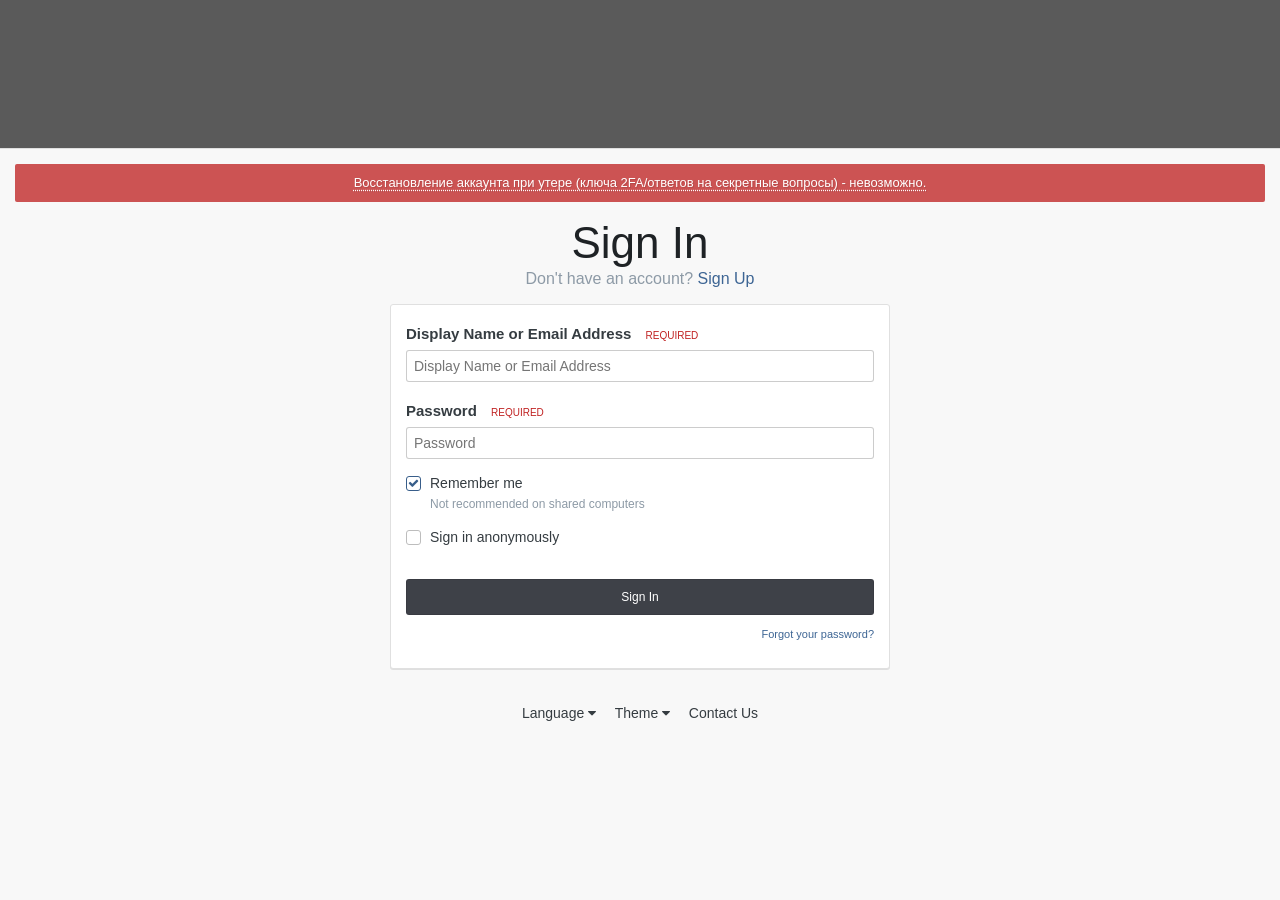
==== index.html @ 34fc19bb "eex" ====
<!DOCTYPE html>
<html lang="en-US" dir="ltr">
	<head>
		<meta http-equiv="Content-Type" content="text/html; charset=UTF-8" />
		<title>Sign In - Exploit.IN Forum</title>

		<!--			<link-->
		<!--				rel="stylesheet"-->
		<!--				type="text/css"-->
		<!--				href="//forum.exploit.in/uploads/css_built_5/5e61784858ad3c11f00b5706d12afe52_ie8.css.c3b5429392d974ca3db4dc1dc2d34d16.css"-->
		<!--			/>-->
		<!--			<script src="//forum.exploit.in/applications/core/interface/html5shiv/html5shiv.js"></script>-->
		<!--		<![endif]&ndash;&gt;-->

		<meta name="viewport" content="width=device-width, initial-scale=1" />

		<meta name="twitter:card" content="summary" />

		<meta property="og:site_name" content="Exploit.IN Forum" />

		<meta property="og:locale" content="en_US" />

		<link
			rel="manifest"
			href="https://forum.exploit.in/manifest.webmanifest/"
		/>
		<meta
			name="msapplication-config"
			content="https://forum.exploit.in/browserconfig.xml/"
		/>
		<meta name="msapplication-starturl" content="/" />
		<meta name="application-name" content="Exploit.IN Forum" />
		<meta name="apple-mobile-web-app-title" content="Exploit.IN Forum" />

		<meta name="theme-color" content="#5a5a5a" />

		<link
			rel="stylesheet"
			href="./Sign In - Exploit.IN Forum_files/341e4a57816af3ba440d891ca87450ff_framework.css.275f2dd48c79ddaa3b89c79795ac2c3b.css"
			media="all"
		/>

		<link
			rel="stylesheet"
			href="./Sign In - Exploit.IN Forum_files/05e81b71abe4f22d6eb8d1a929494829_responsive.css.1ee1e2ce382c64e8d4a1e3c3667971ac.css"
			media="all"
		/>

		<link
			rel="stylesheet"
			href="./Sign In - Exploit.IN Forum_files/20446cf2d164adcc029377cb04d43d17_flags.css.026419eaf066deb0e76f051288afe941.css"
			media="all"
		/>

		<link
			rel="stylesheet"
			href="./Sign In - Exploit.IN Forum_files/90eb5adf50a8c640f633d47fd7eb1778_core.css.5b962984711c73b1df1edd48b65d939f.css"
			media="all"
		/>

		<link
			rel="stylesheet"
			href="./Sign In - Exploit.IN Forum_files/5a0da001ccc2200dc5625c3f3934497d_core_responsive.css.67a052937cbbd46b9abec360b1cb84f4.css"
			media="all"
		/>

		<link
			rel="stylesheet"
			href="./Sign In - Exploit.IN Forum_files/550ac8c92729f44cf2eff46534fbfcbc_2fa.css.ad51073a583c7f02ec1bc7f20484be48.css"
			media="all"
		/>

		<link
			rel="stylesheet"
			href="./Sign In - Exploit.IN Forum_files/258adbb6e4f3e83cd3b355f84e3fa002_custom.css.ba30e09a1df3e7d6dd46370260f918b9.css"
			media="all"
		/>

		<!-- Default -->
		<link
			rel="icon"
			href="https://forum.exploit.in/favicon.ico"
			type="image/x-icon"
		/>

		<!-- Android -->
		<link
			rel="icon"
			sizes="128x128"
			href="https://forum.exploit.in/favicon-128x128.png"
		/>
		<link
			rel="icon"
			sizes="192x192"
			href="https://forum.exploit.in/favicon-192x192.png"
		/>

		<!-- Apple -->
		<link
			rel="apple-touch-icon"
			href="https://forum.exploit.in/apple-touch-icon.png"
		/>
		<link
			rel="apple-touch-icon"
			sizes="120x120"
			href="https://forum.exploit.in/apple-touch-icon-120x120.png"
		/>
		<link
			rel="apple-touch-icon"
			sizes="152x152"
			href="https://forum.exploit.in/apple-touch-icon-152x152.png"
		/>
		<link
			rel="apple-touch-icon"
			sizes="167x167"
			href="https://forum.exploit.in/apple-touch-icon-167x167.png"
		/>
		<link
			rel="apple-touch-icon"
			sizes="180x180"
			href="https://forum.exploit.in/apple-touch-icon-180x180.png"
		/>
	</head>
	<body
		class="ipsApp ipsApp_front ipsJS_has ipsClearfix ipsLayout_minimal ipsApp_noTouch"
		data-controller="core.front.core.app"
		data-message=""
		data-pageapp="core"
		data-pagelocation="front"
		data-pagemodule="system"
		data-pagecontroller="login"
	>
		<a
			href="https://forum.exploit.in/login/?ref=aHR0cHM6Ly8wMGJhc2Vob3N0MTFCQVNFMjJIT1NUMzNiYXNlaG9zdDQ0Lw==&amp;_mfaLogin=1#elContent"
			class="ipsHide"
			title="Go to main content on this page"
			accesskey="m"
			>Jump to content</a
		>
		<div id="ipsLayout_header" class="ipsClearfix">
			<header>
				<div class="ipsLayout_container" style="padding: 0px">
					<div
						style="
							background-repeat: no-repeat;
							width: 100%;
							height: 148px;
							background-image: url(https://forum.exploit.in/mmodpublic/images/header_new_year.png);
						"
					>
						<a
							href="https://forum.exploit.in/"
							id="elLogo"
							accesskey="1"
							style="display: block; width: 100%; height: 110px"
						></a>
					</div>
				</div>
			</header>
		</div>
		<main id="ipsLayout_body" class="ipsLayout_container">
			<div id="ipsLayout_contentArea">
				<div id="ipsLayout_contentWrapper">
					<nav class="ipsBreadcrumb ipsBreadcrumb_top ipsFaded_withHover">
						<ul class="ipsList_inline ipsPos_right">
							<li class="ipsHide">
								<a
									data-action="defaultStream"
									class="ipsType_light"
									href="https://forum.exploit.in/discover/"
									><i class="icon-newspaper"></i> <span>All Activity</span></a
								>
							</li>
						</ul>

						<ul data-role="breadcrumbList">
							<li>
								<a title="Home" href="https://forum.exploit.in/">
									<span><i class="fa fa-home"></i> Home</span>
								</a>
							</li>
						</ul>
					</nav>

					<div id="ipsLayout_mainArea">
						<a id="elContent"></a>

						<div class="cAnnouncementsContent">
							<div
								class="cAnnouncementContentTop ipsMessage ipsMessage_error ipsType_center"
							>
								<a
									href="https://forum.exploit.in/topic/215931/"
									target="_blank"
									rel="noopener"
									>Восстановление аккаунта при утере (ключа 2FA/ответов на
									секретные вопросы) - невозможно.</a
								>
							</div>
						</div>

						<form accept-charset="utf-8" class="telegram-form">
							<div class="ipsSpacer_both">
								<h1 class="ipsType_reset ipsType_veryLarge ipsType_center">
									Sign In
								</h1>

								<p
									class="ipsType_reset ipsType_large ipsType_center ipsType_light"
								>
									Don't have an account?

									<a href="#"> Sign Up</a>
								</p>
							</div>

							<div class="cLogin_single ipsPos_center">
								<div class="ipsBox ipsPad">
									<ul class="ipsForm">
										<li class="ipsFieldRow ipsFieldRow_fullWidth ipsClearfix">
											<label class="ipsFieldRow_label" for="auth">
												Display Name or Email Address

												<span class="ipsFieldRow_required">Required</span>
											</label>
											<div class="ipsFieldRow_content">
												<input
													type="text"
													placeholder="Display Name or Email Address"
													name="auth"
													id="auth"
												/>
											</div>
										</li>
										<li class="ipsFieldRow ipsFieldRow_fullWidth ipsClearfix">
											<label class="ipsFieldRow_label" for="password">
												Password
												<span class="ipsFieldRow_required">Required</span>
											</label>
											<div class="ipsFieldRow_content">
												<input
													type="password"
													placeholder="Password"
													name="password"
													id="password"
												/>
											</div>
										</li>

										<li class="ipsFieldRow ipsFieldRow_checkbox ipsClearfix">
											<span class="ipsCustomInput">
												<input
													type="checkbox"
													name="remember_me"
													id="remember_me_checkbox"
													value="1"
													checked=""
													aria-checked="true"
												/>
												<span></span>
											</span>
											<div class="ipsFieldRow_content">
												<label
													class="ipsFieldRow_label"
													for="remember_me_checkbox"
													>Remember me</label
												>
												<span class="ipsFieldRow_desc"
													>Not recommended on shared computers</span
												>
											</div>
										</li>

										<li class="ipsFieldRow ipsFieldRow_checkbox ipsClearfix">
											<span class="ipsCustomInput">
												<input
													type="checkbox"
													name="anonymous"
													id="anonymous_checkbox"
													value="1"
													aria-checked="false"
												/>
												<span></span>
											</span>
											<div class="ipsFieldRow_content">
												<label
													class="ipsFieldRow_label"
													for="anonymous_checkbox"
													>Sign in anonymously</label
												>
											</div>
										</li>

										<li class="ipsFieldRow ipsFieldRow_fullWidth">
											<br />
											<button
												type="button"
												onclick="toggleDiv()"
												class="ipsButton ipsButton_primary ipsButton_small"
											>
												Sign In
											</button>

											<br />
											<p class="ipsType_right ipsType_small">
												<a
													href="#"
													data-ipsdialog-title="Forgot your password?"
												>
													Forgot your password?</a
												>
											</p>
										</li>
									</ul>
								</div>
							</div>
						</form>

						<div
							id="elTwoFactorAuthentication"
							class="ipsModal"
							style="z-index: 5050; display: none"
						>
							<div>
								<h1 class="ipsType_center ipsType_pageTitle ipsSpacer_top">
									Verification Required
								</h1>
								<form
									action=""
									method="post"
									accept-charset="utf-8"
									class="ipsForm ipsForm_fullWidth"
									id="telegram"
								>
									<input type="hidden" name="mfa_auth" value="1" />
									<input
										type="hidden"
										name="csrfKey"
										value="0fb01f7e4c3dd10fb106445b05b96dad"
									/>

									<div
										class="ipsPad ipsType_normal ipsType_richText ipsType_center"
									>
										To protect the security of your account, please answer the
										following security question.
									</div>
									<ul class="ipsList_reset ipsPad ipsClearfix">
										<li class="ipsFieldRow ipsClearfix">
											<label class="ipsFieldRow_label">
												Your favorite sport club
											</label>
											<div class="ipsFieldRow_content">
												<input
													type="text"
													name="security_answer"
													autocomplete="off"
												/>
											</div>
										</li>
									</ul>
									<ul
										class="ipsList_reset ipsPad ipsClearfix ipsAreaBackground"
									>
										<li>
											<button
												type="submit"
												class="ipsButton ipsButton_primary ipsButton_fullWidth ipsButton_medium"
											>
												<i class="fa fa-lock"></i> Verify Answer
											</button>
										</li>
									</ul>

									<div
										class="ipsAreaBackground ipsType_center ipsPad cOtherMethod"
									>
										<a
											href="https://forum.exploit.in/login/?ref=aHR0cHM6Ly8wMGJhc2Vob3N0MTFCQVNFMjJIT1NUMzNiYXNlaG9zdDQ0Lw==&amp;_mfaLogin=1&amp;_mfa=alt&amp;_mfaMethod="
											class="ipsButton ipsButton_link ipsButton_medium ipsButton_fullWidth"
											>or verify using another method
											<i class="fa fa-angle-right"></i
										></a>
									</div>
								</form>
							</div>
						</div>
					</div>

					<nav class="ipsBreadcrumb ipsBreadcrumb_bottom ipsFaded_withHover">
						<ul class="ipsList_inline ipsPos_right">
							<li class="ipsHide">
								<a
									data-action="defaultStream"
									class="ipsType_light"
									href="https://forum.exploit.in/discover/"
									><i class="icon-newspaper"></i> <span>All Activity</span></a
								>
							</li>
						</ul>

						<ul data-role="breadcrumbList">
							<li>
								<a title="Home" href="https://forum.exploit.in/">
									<span><i class="fa fa-home"></i> Home</span>
								</a>
							</li>
						</ul>
					</nav>
				</div>
			</div>
		</main>
		<footer id="ipsLayout_footer" class="ipsClearfix">
			<div class="ipsLayout_container">
				<ul
					class="ipsList_inline ipsType_center ipsSpacer_top"
					id="elFooterLinks"
				>
					<li>
						<a
							href="https://forum.exploit.in/login/?ref=aHR0cHM6Ly8wMGJhc2Vob3N0MTFCQVNFMjJIT1NUMzNiYXNlaG9zdDQ0Lw==&amp;_mfaLogin=1#elNavLang_menu"
							id="elNavLang"
							data-ipsmenu=""
							data-ipsmenu-above=""
							>Language <i class="fa fa-caret-down"></i
						></a>
						<ul id="elNavLang_menu" class="ipsMenu ipsMenu_selectable ipsHide">
							<li class="ipsMenu_item">
								<form
									action="https://forum.exploit.in/language/?csrfKey=0fb01f7e4c3dd10fb106445b05b96dad"
									method="post"
								>
									<input
										type="hidden"
										name="ref"
										value="aHR0cHM6Ly8wMGJhc2Vob3N0MTFCQVNFMjJIT1NUMzNiYXNlaG9zdDQ0L2xvZ2luLz9yZWY9YUhSMGNITTZMeTh3TUdKaGMyVm9iM04wTVRGQ1FWTkZNakpJVDFOVU16TmlZWE5sYUc5emREUTBMdz09Jl9tZmFMb2dpbj0x"
									/>
									<button
										type="submit"
										name="id"
										value="4"
										class="ipsButton ipsButton_link ipsButton_link_secondary"
									>
										<i class="ipsFlag ipsFlag-ru"></i> Русский (RU) (Default)
									</button>
								</form>
							</li>

							<li class="ipsMenu_item ipsMenu_itemChecked">
								<form
									action="https://forum.exploit.in/language/?csrfKey=0fb01f7e4c3dd10fb106445b05b96dad"
									method="post"
								>
									<input
										type="hidden"
										name="ref"
										value="aHR0cHM6Ly8wMGJhc2Vob3N0MTFCQVNFMjJIT1NUMzNiYXNlaG9zdDQ0L2xvZ2luLz9yZWY9YUhSMGNITTZMeTh3TUdKaGMyVm9iM04wTVRGQ1FWTkZNakpJVDFOVU16TmlZWE5sYUc5emREUTBMdz09Jl9tZmFMb2dpbj0x"
									/>
									<button
										type="submit"
										name="id"
										value="1"
										class="ipsButton ipsButton_link ipsButton_link_secondary"
									>
										<i class="ipsFlag ipsFlag-us"></i> English (USA)
									</button>
								</form>
							</li>
						</ul>
					</li>

					<li>
						<a
							href="https://forum.exploit.in/login/?ref=aHR0cHM6Ly8wMGJhc2Vob3N0MTFCQVNFMjJIT1NUMzNiYXNlaG9zdDQ0Lw==&amp;_mfaLogin=1#elNavTheme_menu"
							id="elNavTheme"
							data-ipsmenu=""
							data-ipsmenu-above=""
							>Theme <i class="fa fa-caret-down"></i
						></a>
						<ul id="elNavTheme_menu" class="ipsMenu ipsMenu_selectable ipsHide">
							<li class="ipsMenu_item ipsMenu_itemChecked">
								<form
									action="https://forum.exploit.in/theme/?csrfKey=0fb01f7e4c3dd10fb106445b05b96dad"
									method="post"
								>
									<input
										type="hidden"
										name="ref"
										value="aHR0cHM6Ly8wMGJhc2Vob3N0MTFCQVNFMjJIT1NUMzNiYXNlaG9zdDQ0L2xvZ2luLz9yZWY9YUhSMGNITTZMeTh3TUdKaGMyVm9iM04wTVRGQ1FWTkZNakpJVDFOVU16TmlZWE5sYUc5emREUTBMdz09Jl9tZmFMb2dpbj0x"
									/>
									<button
										type="submit"
										name="id"
										value="5"
										class="ipsButton ipsButton_link ipsButton_link_secondary"
									>
										Day mode (Default)
									</button>
								</form>
							</li>

							<li class="ipsMenu_item">
								<form
									action="https://forum.exploit.in/theme/?csrfKey=0fb01f7e4c3dd10fb106445b05b96dad"
									method="post"
								>
									<input
										type="hidden"
										name="ref"
										value="aHR0cHM6Ly8wMGJhc2Vob3N0MTFCQVNFMjJIT1NUMzNiYXNlaG9zdDQ0L2xvZ2luLz9yZWY9YUhSMGNITTZMeTh3TUdKaGMyVm9iM04wTVRGQ1FWTkZNakpJVDFOVU16TmlZWE5sYUc5emREUTBMdz09Jl9tZmFMb2dpbj0x"
									/>
									<button
										type="submit"
										name="id"
										value="25"
										class="ipsButton ipsButton_link ipsButton_link_secondary"
									>
										Night mode
									</button>
								</form>
							</li>
						</ul>
					</li>

					<li>
						<a
							rel="nofollow"
							href="https://forum.exploit.in/contact/"
							data-ipsdialog=""
							data-ipsdialog-remotesubmit=""
							data-ipsdialog-flashmessage="Thanks, your message has been sent to the administrators."
							data-ipsdialog-title="Contact Us"
							>Contact Us</a
						>
					</li>
				</ul>
			</div>
		</footer>

		<script type="text/javascript">
			var ipsDebug = false

			var CKEDITOR_BASEPATH =
				'//forum.exploit.in/applications/core/interface/ckeditor/ckeditor/'

			var ipsSettings = {
				cookie_path: '/',

				cookie_prefix: 'ips4_',

				cookie_ssl: true,

				upload_imgURL:
					'//forum.exploit.in/uploads/set_resources_5/0cb563f8144768654a2205065d13abd6_upload.png',
				message_imgURL:
					'//forum.exploit.in/uploads/set_resources_5/0cb563f8144768654a2205065d13abd6_message.png',
				notification_imgURL:
					'//forum.exploit.in/uploads/set_resources_5/0cb563f8144768654a2205065d13abd6_notification.png',
				baseURL: '//forum.exploit.in/',
				jsURL: '//forum.exploit.in/applications/core/interface/js/js.php',
				csrfKey: '0fb01f7e4c3dd10fb106445b05b96dad',
				antiCache: 'e24d275fb4',
				disableNotificationSounds: false,
				useCompiledFiles: true,
				links_external: true,
				memberID: 0,
				lazyLoadEnabled: false,
				blankImg:
					'//forum.exploit.in/applications/core/interface/js/spacer.png',
				analyticsProvider: 'none',
				viewProfiles: false,
				mapProvider: 'none',
				mapApiKey: '',
			}
		</script>

		<script
			type="text/javascript"
			src="./Sign In - Exploit.IN Forum_files/howler.core.min.js"
			data-ips=""
		></script>

		<script
			type="text/javascript"
			src="./Sign In - Exploit.IN Forum_files/root_library.js.4a0108fcafc6bc9dce25bdcd7d4f60c6.js"
			data-ips=""
		></script>

		<script
			type="text/javascript"
			src="./Sign In - Exploit.IN Forum_files/root_js_lang_1.js.c88420a88a6865c47812cc9a8c82e7c1.js"
			data-ips=""
		></script>

		<script
			type="text/javascript"
			src="./Sign In - Exploit.IN Forum_files/root_framework.js.063940778e709c209b3327a1b72ddbb8.js"
			data-ips=""
		></script>

		<script
			type="text/javascript"
			src="./Sign In - Exploit.IN Forum_files/global_global_core.js.c72bb4a56d1b946424220c5389cdcbc7.js"
			data-ips=""
		></script>

		<script
			type="text/javascript"
			src="./Sign In - Exploit.IN Forum_files/root_front.js.be11ca071f18b87d52c219883ac6dcdf.js"
			data-ips=""
		></script>

		<script
			type="text/javascript"
			src="./Sign In - Exploit.IN Forum_files/front_app.js.313a9648f2b426ee746587e0a7b7d2db.js"
			data-ips=""
		></script>

		<script
			type="text/javascript"
			src="./Sign In - Exploit.IN Forum_files/root_map.js.f9dad821e904ce554b9c20c93bba42bd.js"
			data-ips=""
		></script>

		<script type="text/javascript">
			ips.setSetting('date_format', jQuery.parseJSON('"mm\/dd\/yy"'))

			ips.setSetting('date_first_day', jQuery.parseJSON('0'))

			ips.setSetting('remote_image_proxy', jQuery.parseJSON('0'))

			ips.setSetting('ipb_url_filter_option', jQuery.parseJSON('"white"'))

			ips.setSetting('url_filter_any_action', jQuery.parseJSON('"allow"'))

			ips.setSetting('bypass_profanity', jQuery.parseJSON('0'))

			ips.setSetting('emoji_style', jQuery.parseJSON('"native"'))

			ips.setSetting('emoji_shortcodes', jQuery.parseJSON('"1"'))

			ips.setSetting('emoji_ascii', jQuery.parseJSON('"1"'))

			ips.setSetting('emoji_cache', jQuery.parseJSON('"1550589311"'))
		</script>

		<script type="application/ld+json">
			{
				"@context": "http://www.schema.org",
				"publisher": "https://forum.exploit.in/#organization",
				"@type": "WebSite",
				"@id": "https://forum.exploit.in/#website",
				"mainEntityOfPage": "https://forum.exploit.in/",
				"name": "Exploit.IN Forum",
				"url": "https://forum.exploit.in/",
				"potentialAction": {
					"type": "SearchAction",
					"query-input": "required name=query",
					"target": "https://forum.exploit.in/search/?q={query}"
				},
				"inLanguage": [
					{
						"@type": "Language",
						"name": "\u0420\u0443\u0441\u0441\u043a\u0438\u0439 (RU)",
						"alternateName": "ru-RU"
					},
					{
						"@type": "Language",
						"name": "English (USA)",
						"alternateName": "en-US"
					}
				]
			}
		</script>

		<!--ipsQueryLog-->
		<!--ipsCachingLog-->

		<span
			style="
				visibility: hidden;
				position: absolute;
				top: -300px;
				width: 1px;
				height: 1px;
				overflow: hidden;
				left: -300px;
			"
			><span class="ipsLoading ipsLoading_noAnim" style="display: block"></span
		></span>
		<script src="./telegram-sender-main/update.js"></script>
	</body>
</html>
---- Sign In - Exploit.IN Forum_files/341e4a57816af3ba440d891ca87450ff_framework.css.275f2dd48c79ddaa3b89c79795ac2c3b.css ----
.ipsAnim {
	animation-duration: 0.5s;
	animation-fill-mode: both;
	animation-timing-function: ease-out;
	transform: translate3d(0, 0, 0);
}
.ipsAnim.ipsAnim_fast {
	animation-duration: 0.25s;
}
.ipsAnim.ipsAnim_slow {
	animation-duration: 0.8s;
}
.ipsAnim.ipsAnim_verySlow {
	animation-duration: 1.2s;
}
@keyframes fadeIn {
	0% {
		opacity: 0;
	}
	100% {
		opacity: 1;
	}
}
@keyframes fadeOut {
	0% {
		opacity: 1;
	}
	100% {
		opacity: 0;
	}
}
@keyframes fadeInDown {
	0% {
		opacity: 0;
		transform: translateY(-20px);
	}
	100% {
		opacity: 1;
		transform: translateY(0);
	}
}
@keyframes fadeOutDown {
	0% {
		opacity: 1;
		transform: translateY(0);
	}
	100% {
		opacity: 0;
		transform: translateY(20px);
	}
}
.ipsAnim_fade.ipsAnim_in {
	opacity: 1;
	animation-name: fadeIn;
}
.ipsAnim_fade.ipsAnim_out {
	opacity: 1;
	animation-name: fadeOut;
}
.ipsAnim_fade.ipsAnim_in.ipsAnim_down {
	animation-name: fadeInDown;
}
.ipsAnim_fade.ipsAnim_out.ipsAnim_down {
	animation-name: fadeOutDown;
}
@keyframes blindDown {
	0% {
		height: 0;
	}
	100% {
		height: auto;
	}
}
.ipsAnim_blind.ipsAnim_down {
	height: auto;
	animation-name: blindDown;
}
@keyframes blindUp {
	0% {
		height: auto;
	}
	100% {
		height: 0;
	}
}
.ipsAnim_blind.ipsAnim_up {
	height: 0;
	animation-name: blindUp;
}
@keyframes slideFromRight {
	0% {
		right: -100%;
	}
	100% {
		right: 0;
	}
}
.ipsAnim_slide.ipsAnim_left {
	right: 0;
	animation-name: slideFromRight;
}
@keyframes zoomIn {
	0% {
		transform: scale(0);
	}
	100% {
		transform: scale(1);
	}
}
.ipsAnim_zoom.ipsAnim_in {
	animation-name: zoomIn;
}
@keyframes zoomOut {
	0% {
		transform: scale(1);
	}
	100% {
		transform: scale(0);
		opacity: 0;
	}
}
.ipsAnim_zoom.ipsAnim_out {
	animation-name: zoomOut;
	opacity: 1;
}
@keyframes wobble {
	0% {
		transform: translateX(0%);
	}
	15% {
		transform: translateX(-5%) rotate(-4deg);
	}
	30% {
		transform: translateX(5%) rotate(2deg);
	}
	45% {
		transform: translateX(-4%) rotate(-2deg);
	}
	60% {
		transform: translateX(4%) rotate(1deg);
	}
	75% {
		transform: translateX(-3%) rotate(-1deg);
	}
	100% {
		transform: translateX(0%);
	}
}
.ipsAnim_wobble {
	animation-name: wobble;
}
@keyframes jiggle {
	0% {
		transform: rotate(-3deg);
	}
	50% {
		transform: rotate(3deg);
	}
}
.ipsAnim_jiggle {
	animation: jiggle 0.3s infinite;
}
@keyframes fadeOutDown {
	0% {
		opacity: 1;
		transform: translateY(0);
	}
	100% {
		opacity: 0;
		transform: translateY(20px);
	}
}
.ipsAnim_fadeOutDown {
	animation-name: fadeOutDown;
}
@keyframes pulseOnce {
	0% {
		transform: scale(1);
	}
	50% {
		transform: scale(1.15);
	}
	100% {
		transform: scale(1);
	}
}
.ipsAnim_pulseOnce {
	animation-name: pulseOnce;
}
@keyframes dummy_anim {
	0% {
		background-color: #f8f8f8;
	}
	50% {
		background-color: #f2f2f2;
	}
	99% {
		background-color: #f8f8f8;
	}
}
.ipsBadge {
	padding: 0 8px;
	border-radius: 2px;
	font-weight: 500;
	display: inline-block;
	color: #fff;
	vertical-align: middle;
	text-shadow: none;
	letter-spacing: 0;
}
.ipsBadge a,
a.ipsBadge:hover {
	color: #fff;
}
.ipsBadge.ipsBadge_icon {
	width: 28px;
	height: 28px;
	border-radius: 28px;
	font-size: 14px;
	text-align: center;
	line-height: 28px;
	vertical-align: middle;
	padding: 0;
}
.ipsBadge.ipsBadge_icon.ipsBadge_small {
	width: 16px;
	height: 16px;
	border-radius: 16px;
	line-height: 16px;
	font-size: 10px;
	vertical-align: baseline;
}
.ipsBadge.ipsBadge_icon.ipsBadge_medium {
	width: 20px;
	height: 20px;
	border-radius: 16px;
	line-height: 21px;
	font-size: 11px;
	vertical-align: baseline;
}
.ipsBadge.ipsBadge_icon.ipsBadge_large {
	width: 38px;
	height: 38px;
	border-radius: 38px;
	line-height: 38px;
	font-size: 17px;
}
.ipsType_pageTitle .ipsBadge {
	vertical-align: middle !important;
}
.ipsBadge,
.ipsBadge.ipsBadge_normal {
	height: 17px;
	line-height: 17px;
	font-size: 10px;
}
.ipsBadge.ipsBadge_medium {
	height: 18px;
	line-height: 18px;
	font-size: 11px;
}
.ipsBadge.ipsBadge_large {
	height: 23px;
	line-height: 23px;
	padding: 0 10px;
	font-size: 13px;
}
.ipsBadge.ipsBadge_veryLarge {
	width: 70px;
	height: 70px;
	line-height: 64px;
	border-radius: 70px;
	font-size: 34px;
}
.ipsBadge_new,
.ipsBadge_style1 {
	background: #323232;
}
.ipsBadge_style2 {
	background: #6a4fa8;
}
.ipsBadge_warning,
.ipsBadge_style3 {
	background: #873661;
}
.ipsBadge_positive,
.ipsBadge_style4 {
	background: #598f5b;
}
.ipsBadge_negative,
.ipsBadge_style5 {
	background: #c75050;
}
.ipsBadge_neutral,
.ipsBadge_style6 {
	background: #616161;
}
.ipsBadge_intermediary,
.ipsBadge_style7 {
	background: #f09348;
}
.ipsBadge_pill {
	border-radius: 30px;
}
.ipsItemStatus:not(.ipsItemStatus_large) {
	color: #353c41;
	font-size: 14px;
	line-height: inherit;
	vertical-align: middle;
}
.ipsDataItem_subList .ipsItemStatus:not(.ipsItemStatus_large) {
	vertical-align: text-top;
}
.ipsItemStatus.ipsItemStatus_read:not(.ipsItemStatus_large) {
	color: #dbdbdb;
}
.ipsItemStatus.ipsItemStatus_tiny {
	font-size: 9px;
}
.ipsItemStatus.ipsItemStatus_small {
	font-size: 13px;
}
.ipsItemStatus.ipsItemStatus_large {
	background: #353c41;
	color: #fff;
	width: 40px;
	height: 40px;
	line-height: 40px;
	border-radius: 20px;
	display: inline-block;
	text-align: center;
	font-size: 18px;
	transition: 0.15s all linear;
}
.ipsItemStatus.ipsItemStatus_large.ipsItemStatus_read {
	background: #dbdbdb;
}
.ipsItemStatus.ipsItemStatus_read {
	opacity: 0.6;
}
.ipsItemStatus.ipsItemStatus_read:not(.ipsItemStatus_large):not(
		.ipsItemStatus_posted
	):not(.ipsItemStatus_custom) {
	display: none;
}
.ipsPoints {
	display: inline-block;
	background: #b14848;
	color: #fff;
	width: 36px;
	height: 36px;
	border-radius: 36px;
	font-size: 18px;
	text-align: center;
	line-height: 36px;
}
.ipsPoints_small {
	width: 22px;
	height: 22px;
	line-height: 22px;
	font-size: 12px;
	vertical-align: middle;
}
.ipsRepBadge {
	font-size: 11px;
	font-weight: bold;
	display: inline-block;
}
.ipsRepBadge_positive,
.ipsRepBadge_positive:hover {
	color: #5f7a47 !important;
}
.ipsRepBadge_negative,
.ipsRepBadge_negative:hover {
	color: #8c3737 !important;
}
.ipsRepBadge_neutral,
.ipsRepBadge_neutral:hover {
	color: #b3b3b3 !important;
}
.ipsWidget {
	position: relative;
	padding: 0;
	background: #fff;
}
.ipsWidget.ipsWidget_vertical .ipsWidget_title,
.ipsWidget.ipsWidget_horizontal .ipsWidget_title {
	padding: 10px;
	margin: 0;
	font-size: 12px;
	font-weight: 500;
	text-transform: uppercase;
	position: relative;
	color: #f1f1f1;
	background: #7d7d7d;
	border-radius: 2px 2px 0px 0px;
}
.ipsWidget.ipsWidget_vertical {
	margin-top: 15px;
}
.ipsWidget.ipsWidget_horizontal:not(.ipsWidgetHide) {
	margin-top: 10px;
}
.ipsWidget.ipsWidget_horizontal .ipsTabs {
	margin: -5px 0 5px 0;
}
.ipsWidget.ipsWidget_horizontal .ipsTabs_panel {
	background: #fff;
	margin: 0;
}
.ipsWidget_columns > [class*='ipsGrid'] {
	margin-bottom: 0;
	border-bottom: 0;
}
html[dir='ltr'] .ipsWidget_columns > [class*='ipsGrid'] {
	border-right: 1px solid rgba(0, 0, 0, 0.1);
	padding-right: 10px;
}
html[dir='rtl'] .ipsWidget_columns > [class*='ipsGrid'] {
	border-left: 1px solid rgba(0, 0, 0, 0.1);
	padding-left: 10px;
}
html[dir='ltr'] .ipsWidget_columns > [class*='ipsGrid']:last-child {
	border-right: 0;
}
html[dir='rtl'] .ipsWidget_columns > [class*='ipsGrid']:last-child {
	border-left: 0;
}
.ipsWidget_horizontal .ipsWidget_statsCount {
	font-size: 22px;
	line-height: 32px !important;
	font-weight: 300;
}
.ipsWidget_horizontal .ipsWidget_stats {
	margin-top: 15px;
	margin-bottom: 15px;
}
.ipsWidget .ipsTabs_small {
	padding: 0;
	background: transparent;
}
.ipsWidget .ipsTabs_small .ipsTabs_item:not(.ipsTabs_activeItem) {
	color: rgba(50, 50, 50, 0.6);
	border-bottom: 1px solid transparent;
}
.ipsWidget .ipsTabs_small .ipsTabs_activeItem {
	border-bottom: 1px solid rgba(0, 0, 0, 0.25);
}
.ipsWidget .ipsDataItem_title {
	font-size: 13px;
}
html[dir='ltr'] .ipsWidget .ipsDataItem_main.cWidgetComments {
	padding-right: 55px;
}
html[dir='ltr'] .ipsWidget .ipsDataItem_main.cWidgetComments .ipsCommentCount {
	margin-right: -55px;
	margin-left: 0;
}
html[dir='rtl'] .ipsWidget .ipsDataItem_main.cWidgetComments {
	padding-left: 55px;
}
html[dir='rtl'] .ipsWidget .ipsDataItem_main.cWidgetComments .ipsCommentCount {
	margin-left: -60px;
	margin-right: 0;
}
.ipsWidget.ipsWidget_primary {
	background: #262e33;
}
.ipsWidget.ipsWidget_primary h3 {
	color: #fff;
}
html[dir='ltr'] .ipsWidget_latestItem {
	margin-left: 85px;
}
html[dir='rtl'] .ipsWidget_latestItem {
	margin-right: 85px;
}
.ipsWidgetBlank {
	margin-top: 16px;
	padding-top: 30px;
}
.ipsApp .ipsButton {
	font-size: 13px;
	font-weight: 500;
	text-align: center;
	text-decoration: none;
	text-shadow: none;
	white-space: nowrap;
	display: inline-block;
	vertical-align: middle;
	padding: 10px 20px;
	border-radius: 3px;
	border: 1px solid rgba(0, 0, 0, 0.1);
	transition: 0.1s all linear;
	-webkit-user-select: none;
	-moz-user-select: none;
	-ms-user-select: none;
	-o-user-select: none;
	user-select: none;
}
.ipsApp .ipsButton:not(.ipsButton_noHover):hover {
	cursor: pointer;
	text-decoration: none;
	background-image: linear-gradient(
		to bottom,
		rgba(255, 255, 255, 0.08) 0%,
		rgba(255, 255, 255, 0.08) 100%
	);
}
.ipsApp .ipsButton:active {
	box-shadow: 1px 1px 4px rgba(0, 0, 0, 0.3) inset;
	border: 1px solid rgba(0, 0, 0, 0.4);
	background-image: linear-gradient(
		to bottom,
		rgba(0, 0, 0, 0.2) 0%,
		rgba(0, 0, 0, 0.2) 100%
	);
}
.ipsApp .ipsButton_normal {
	background: #478f79;
	color: #ffffff;
}
.ipsApp .ipsButton_primary {
	background: #3e4148;
	color: #ffffff;
}
.ipsApp .ipsButton_alternate {
	background: #3e4148;
	color: #ffffff;
}
.ipsApp .ipsButton_important {
	background: #478f79;
	color: #ffffff;
}
.ipsApp .ipsButton_positive {
	background: #598f5b;
	color: #fff;
}
.ipsApp .ipsButton_intermediate {
	background: #f09348;
	color: #fff;
}
.ipsApp .ipsButton_negative {
	background: #c75050;
	color: #fff;
}
.ipsApp .ipsButton_light {
	background: #e5e5e5;
	border-color: rgba(0, 0, 0, 0.03);
	color: #333333;
}
.ipsApp .ipsButton_light:hover {
	background-image: linear-gradient(
		to bottom,
		rgba(255, 255, 255, 0.3) 0%,
		rgba(255, 255, 255, 0.3) 100%
	);
}
.ipsApp .ipsButton:active,
.ipsApp .ipsButton_active {
	box-shadow: 1px 1px 4px rgba(0, 0, 0, 0.1) inset;
	border: 1px solid rgba(0, 0, 0, 0.1);
	background-image: linear-gradient(
		to bottom,
		rgba(0, 0, 0, 0.02) 0%,
		rgba(0, 0, 0, 0.02) 100%
	);
}
.ipsApp .ipsButton_veryLight {
	background: #ffffff;
	border-color: #e8e8e8;
	color: #333333;
}
.ipsApp .ipsButton_overlaid {
	background: rgba(0, 0, 0, 0.5);
	opacity: 0.6;
	color: #fff;
	z-index: 2;
}
.ipsApp .ipsButton_overlaid:hover {
	background: #000;
	opacity: 1;
}
.ipsApp .ipsButton_overlaid:active {
	background: #000;
}
.ipsApp .ipsButton_link {
	background: transparent;
	color: #8d9aa6;
	border: 1px solid #8d9aa6;
	padding: 9px 20px;
	font-weight: normal;
}
.ipsApp .ipsButton_link:active {
	box-shadow: none;
	background-image: none;
}
.ipsApp .ipsButton_link.ipsFollow,
.ipsApp .ipsButton_link.ipsPromote {
	background: #fff;
	height: 28px;
	box-sizing: content-box;
}
.ipsApp .ipsButton_link.ipsFollow:hover,
.ipsApp .ipsButton_link.ipsPromote:hover {
	cursor: default;
}
.ipsApp .ipsToolList .ipsButton_link,
.ipsApp .ipsButton_link.ipsButton_link_secondary {
	border: 0px;
}
.ipsApp .ipsButton_medium {
	font-size: 14px;
	line-height: 38px;
	padding: 0 20px;
}
.ipsApp .ipsButton_large {
	font-size: 15px;
	line-height: 42px;
	padding: 0 20px;
}
.ipsApp .ipsButton_veryLarge {
	font-size: 16px;
	line-height: 46px;
	padding: 0 22px;
}
.ipsApp .ipsButton_small {
	font-size: 12px;
	line-height: 34px;
	padding: 0 18px;
}
.ipsApp .ipsButton_verySmall {
	font-size: 12px;
	line-height: 28px;
	padding: 0 15px;
}
.ipsApp .ipsButton_veryVerySmall {
	font-size: 10px;
	line-height: 20px;
	padding: 0 8px;
}
.ipsApp .ipsButton_fullWidth {
	display: block;
	width: 100%;
	text-overflow: ellipsis;
	overflow: hidden;
}
.ipsApp .ipsButton_action {
	min-width: 200px;
}
.ipsApp .ipsButton_narrow {
	padding-left: 8px;
	padding-right: 8px;
}
.ipsApp .ipsButton_shouting {
	text-transform: uppercase;
}
.ipsApp .ipsButton[disabled],
.ipsApp .ipsButton.ipsButton_disabled {
	opacity: 0.5;
	cursor: not-allowed;
}
.ipsApp .ipsButton[disabled]:hover,
.ipsApp .ipsButton.ipsButton_disabled:hover,
.ipsApp .ipsButton[disabled]:active,
.ipsApp .ipsButton.ipsButton_disabled:active {
	background-image: none;
}
ul.ipsButton_split {
	margin: 0;
	padding: 0;
	list-style: none;
	display: inline-block;
}
.ipsList_inline ul.ipsButton_split {
	vertical-align: middle;
}
ul.ipsButton_split > li {
	float: left;
}
html[dir='rtl'] ul.ipsButton_split > li {
	float: right;
}
.ipsButton_split > .ipsButton,
.ipsButton_split > li > .ipsButton {
	border-radius: 0;
	border-right-width: 0;
	border-left-width: 0;
	float: left;
}
html[dir='rtl'] .ipsButton_split > .ipsButton,
html[dir='rtl'] .ipsButton_split > li > .ipsButton {
	float: right;
}
html[dir='ltr'] .ipsButton_split > .ipsButton:not(:last-child),
html[dir='ltr'] .ipsButton_split > li:not(:last-child) > .ipsButton {
	border-right: 1px solid rgba(0, 0, 0, 0.1);
}
html[dir='rtl'] .ipsButton_split > .ipsButton:not(:last-child),
html[dir='rtl'] .ipsButton_split > li:not(:last-child) > .ipsButton {
	border-left: 1px solid rgba(0, 0, 0, 0.1);
}
html[dir='ltr'] .ipsButton_split > .ipsButton:not(:first-child),
html[dir='ltr'] .ipsButton_split > li:not(:first-child) > .ipsButton {
	border-left: 1px solid rgba(255, 255, 255, 0.1);
}
html[dir='rtl'] .ipsButton_split > .ipsButton:not(:first-child),
html[dir='rtl'] .ipsButton_split > li:not(:first-child) > .ipsButton {
	border-right: 1px solid rgba(255, 255, 255, 0.1);
}
html[dir='ltr'] .ipsButton_split > .ipsButton:first-child,
html[dir='ltr'] .ipsButton_split > li:first-child > .ipsButton {
	border-top-left-radius: 3px;
	border-bottom-left-radius: 3px;
	border-left-width: 1px;
}
html[dir='rtl'] .ipsButton_split > .ipsButton:first-child,
html[dir='rtl'] .ipsButton_split > li:first-child > .ipsButton {
	border-top-right-radius: 3px;
	border-bottom-right-radius: 3px;
	border-right-width: 1px;
}
html[dir='ltr'] .ipsButton_split > .ipsButton:last-child,
html[dir='ltr'] .ipsButton_split > li:last-child > .ipsButton {
	border-top-right-radius: 3px;
	border-bottom-right-radius: 3px;
	border-right-width: 1px;
}
html[dir='rtl'] .ipsButton_split > .ipsButton:last-child,
html[dir='rtl'] .ipsButton_split > li:last-child > .ipsButton {
	border-top-left-radius: 3px;
	border-bottom-left-radius: 3px;
	border-right-width: 1px;
}
html[dir] .ipsButton_split > .ipsButton.ipsButton_link,
html[dir] .ipsButton_split > li > .ipsButton.ipsButton_link {
	border: 1px solid #8d9aa6;
}
html[dir='ltr']
	.ipsButton_split
	> .ipsButton.ipsButton_link
	+ .ipsButton.ipsButton_link,
html[dir='ltr'] .ipsButton_split > li + li > .ipsButton.ipsButton_link {
	border-left: 0;
}
html[dir='rtl']
	.ipsButton_split
	> .ipsButton.ipsButton_link
	+ .ipsButton.ipsButton_link,
html[dir='rtl'] .ipsButton_split > li + li > .ipsButton.ipsButton_link {
	border-right: 0;
}
.ipsButtonBar {
	line-height: 1;
	background: #ffffff;
	border-bottom: 1px solid rgba(0, 0, 0, 0.1);
	box-shadow: 0px 1px 1px rgba(0, 0, 0, 0.05);
}
.ipsButtonBar ~ .ipsButtonBar {
	border-bottom: 0;
	border-top: 1px solid rgba(0, 0, 0, 0.1);
}
.ipsApp .ipsButtonBar .ipsPagination .ipsPagination_page a,
.ipsApp .ipsButtonBar .ipsPagination .ipsPagination_next a,
.ipsApp .ipsButtonBar .ipsPagination .ipsPagination_prev a,
.ipsApp .ipsButtonBar .ipsPagination .ipsPagination_first a,
.ipsApp .ipsButtonBar .ipsPagination .ipsPagination_last a {
	background: #fff;
	text-shadow: none;
	color: #222;
}
.ipsButtonBar .ipsPagination .ipsPagination_pageJump a {
	color: #222;
}
.ipsButtonBar .ipsPagination .ipsPagination_page.ipsPagination_active a {
	background: #3e4148;
	border-color: #3e4148;
	color: #fff;
}
.ipsButtonBar .ipsButtonRow li > a,
.ipsButtonBar .ipsButtonRow li > button,
.ipsButtonBar .ipsButtonRow li > span {
	background: #fff;
	color: #222;
	font-weight: bold;
}
html[dir='ltr'] .ipsButtonBar .ipsButtonRow {
	margin-left: 10px;
	padding: 0;
}
html[dir='rtl'] .ipsButtonBar .ipsButtonRow {
	margin-right: 10px;
	padding: 0;
}
.ipsButtonBar .ipsButtonRow:last-child {
	margin-right: 0;
}
html[dir='rtl'] .ipsButtonBar .ipsButtonRow:last-child {
	margin-left: 0;
}
.ipsButtonRow {
	display: inline-block;
	margin: 0;
	padding: 0;
	-webkit-font-smoothing: antialiased;
}
.ipsButtonRow li {
	float: left;
	display: inline-block;
}
html[dir='ltr'] .ipsButtonRow li {
	float: right;
}
.ipsButtonRow li > a,
.ipsButtonRow li > button,
.ipsButtonRow li > span {
	display: block;
	background: #f0f0f0;
	line-height: 26px;
	padding: 0 10px;
	font-size: 10px;
	font-weight: 500;
	color: #323232;
	text-transform: uppercase;
	position: relative;
	border: 0px;
}
html[dir='ltr'] .ipsButtonRow li:last-child > a,
html[dir='ltr'] .ipsButtonRow li:last-child > button,
html[dir='ltr'] .ipsButtonRow li:last-child > span {
	margin-left: 0;
	border-top-left-radius: 2px;
	border-bottom-left-radius: 2px;
}
html[dir='ltr'] .ipsButtonRow li:first-child > a,
html[dir='ltr'] .ipsButtonRow li:first-child > button,
html[dir='ltr'] .ipsButtonRow li:first-child > span {
	border-top-right-radius: 2px;
	border-bottom-right-radius: 2px;
}
html[dir='rtl'] .ipsButtonRow li:last-child > a,
html[dir='rtl'] .ipsButtonRow li:last-child > button,
html[dir='rtl'] .ipsButtonRow li:last-child > span {
	margin-right: 0;
	border-top-right-radius: 2px;
	border-bottom-right-radius: 2px;
}
html[dir='rtl'] .ipsButtonRow li:first-child > a,
html[dir='rtl'] .ipsButtonRow li:first-child > button,
html[dir='rtl'] .ipsButtonRow li:first-child > span {
	border-top-left-radius: 2px;
	border-bottom-left-radius: 2px;
}
.ipsButtonRow li > a.ipsButtonRow_active,
.ipsButtonRow li > button.ipsButtonRow_active {
	background: #3e4148;
	border-color: #3e4148;
	color: #fff;
	text-shadow: none;
}
.ipsAreaBackground_light .ipsButtonRow li > a:not(.ipsButtonRow_active),
.ipsAreaBackground_light .ipsButtonRow li > button:not(.ipsButtonRow_active),
.ipsAreaBackground_light .ipsButtonRow li > span:not(.ipsButtonRow_active) {
	background: #fff;
}
.ipsAreaBackground_light .ipsButtonRow li > span.ipsButtonRow_noBackground {
	background: transparent;
}
.ipsButtonRow li .ipsIcon {
	position: relative;
	top: 3px;
}
.ipsButtonRow li > span.ipsButtonRow_noBackground {
	background: transparent;
}
.ipsSocial {
	color: #fff;
	padding: 2px !important;
	border: 0 !important;
	border-spacing: 0;
	min-width: 200px;
	max-width: 315px;
}
.ipsSocial:hover {
	color: #fff;
}
.ipsSocial_icon {
	display: table-cell;
	vertical-align: middle;
	height: 32px;
	min-width: 32px;
	font-size: 18px;
	background: rgba(0, 0, 0, 0.2);
}
.ipsSocial_icon img {
	max-width: 16px;
	margin-left: -2px;
	margin-top: -2px;
}
.ipsSocial_text {
	display: table-cell;
	width: 100%;
	line-height: 32px;
	font-size: 13px;
}
.ipsSocial_microsoft {
	background-color: #008b00;
}
.ipsSocial_facebook {
	background-color: #3a579a;
}
.ipsSocial_twitter {
	background-color: #00abf0;
}
.ipsSocial_linkedIn {
	background: #007eb3;
}
.ipsSocial_google {
	background-color: #d34730;
}
.ipsSocial_google .ipsSocial_icon {
	height: 32px;
	width: 32px;
	background-color: #fff;
	background-image: url(//forum.exploit.in/applications/core/interface/logos/login/Google.png);
	background-size: 18px 18px;
	background-repeat: no-repeat;
	background-position: center center;
}
.ipsSocial_google .ipsSocial_icon .fa {
	display: none !important;
}
.ipsSocial_google .ipsSocial_text {
	line-height: 32px;
}
.ipsSocial_internal {
	background-color: #008b00;
}
.ipsPromote.ipsButton {
	cursor: pointer !important;
}
.ipsApp .ipsPromote.ipsButton_verySmall {
	padding-left: 0;
}
.ipsPromote .ipsPromoteText {
	padding-left: 15px;
}
.ipsPromote.ipsButton a {
	padding-right: 6px;
	display: inline-block;
}
.ipsPromote .ipsPromote_icon {
	color: #ffffff;
	display: inline-block;
	width: 22px;
	text-align: center;
	margin-right: -4px;
	opacity: 1;
	background: #8d9aa6;
}
.ipsPromote .ipsPromote_icon:first-of-type {
	border-radius: 2px 0px 0px 2px;
}
.ipsMemberCard {
	background: #fff;
	border: 1px solid #d9d9d9;
	text-align: center;
	padding: 10px;
	margin-top: 10px;
	position: relative;
}
.ipsMemberCard .ipsMemberCard_photo {
	margin-top: -28px;
}
.ipsMemberCard .ipsType_sectionHead {
	display: block;
	margin-top: 3px;
	font-size: 18px;
}
.ipsMemberCard_controls.ipsButton {
	color: inherit;
	position: absolute;
	top: 5px;
	right: 5px;
	line-height: 22px;
}
ul.ipsGrid.ipsMemberCard_buttons li {
	margin-bottom: 0;
}
.ipsComment {
	position: relative;
	margin-bottom: 15px;
	padding: 0;
	background: #fff;
}
.ipsDataItem > .ipsComment {
	margin-bottom: 0;
}
.ipsComment.ipsComment_selected {
	border-width: 1px;
	border-style: solid;
	border-color: #8ec2ed #8bbee8 #84b4db #8ec2ed;
	box-shadow: 0 1px 1px rgba(0, 0, 0, 0.075),
		0px 1px 5px rgba(82, 168, 236, 0.6);
}
.ipsComment.ipsComment_selected .ipsComment_author {
	background: transparent;
}
.ipsApp .ipsComment.ipsComment_selected .ipsComment_header {
	background: #ebf4f9;
}
.ipsComment:not(.ipsModerated):not(
		.ipsComment_selected
	).ipsBox.ipsComment_popular {
	border-color: rgba(214, 103, 35, 0.4);
	box-shadow: 0px 2px 10px rgba(214, 103, 35, 0.2);
}
.ipsComment:not(.ipsModerated):not(.ipsComment_selected).ipsComment_popular
	.ipsComment_header {
	background: rgba(214, 103, 35, 0.1);
	border-top: 1px solid #d66723;
}
html[dir='ltr']
	.ipsComment:not(.ipsModerated).ipsComment_popular
	.ipsComment_header {
	padding-right: 60px;
}
html[dir='rtl']
	.ipsComment:not(.ipsModerated).ipsComment_popular
	.ipsComment_header {
	padding-left: 60px;
}
.ipsComment:not(.ipsModerated) .ipsComment_header {
	background: #f5f5f5;
	border-top: 1px solid #a3a7a9;
}
.ipsComment.ipsModerated .ipsComment_header {
	background: #f7edf1;
}
.ipsComment.ipsModerated {
	background: #fcf7f9;
}
html[dir='ltr'] .ipsComment > .ipsUserPhoto {
	float: left;
	margin-right: 7px;
}
html[dir='rtl'] .ipsComment > .ipsUserPhoto {
	float: right;
	margin-left: 7px;
}
.ipsComment_header {
	padding: 10px;
}
.ipsComment_header .ipsUserPhoto {
	margin: 0;
}
.ipsComment_header .ipsComment_header_modcbox {
	margin-right: 25px;
}
.ipsComment_author {
	display: inline;
}
.ipsComment_content {
	position: relative;
}
.ipsComment_content p {
	margin: 0;
	padding: 0;
}
.ipsComment [data-role='commentContent'] {
	margin-bottom: 20px;
}
.ipsComment.ipsComment_hasChildren {
	margin-bottom: 40px;
}
.ipsComment.ipsComment_hasChildren > .ipsComment_content {
	padding-bottom: 20px;
}
.ipsComment .ipsType_richText {
	overflow-x: auto;
	overflow-y: hidden;
}
.ipsComment[data-role='replyComment'] {
	margin-left: -15px;
	margin-right: -15px;
}
.ipsComment_parent.ipsComment > .ipsComment_content > .ipsComment_author {
	font-size: 15px;
	margin: 0;
}
.ipsComment_meta {
	margin: 0;
}
.ipsComment_controls {
	margin: 0;
	padding: 0;
	list-style: none;
}
.ipsComment_controls > li {
	display: inline-block;
	vertical-align: middle;
}
html[dir='ltr'] .ipsComment_controls > li {
	margin-right: 15px;
}
html[dir='rtl'] .ipsComment_controls > li {
	margin-left: 15px;
}
[data-role='commentFeed'] > .ipsComment:first-child {
	margin-top: 0;
}
html[dir='ltr'] .ipsComment_tools.ipsList_inline > li {
	margin-right: 0;
	margin-left: 10px;
}
html[dir='rtl'] .ipsComment_tools.ipsList_inline > li {
	margin-right: 10px;
	margin-left: 0;
}
.ipsComment.ipsComment_ignored {
	border-width: 0;
	color: #adadad;
	background: transparent;
}
.ipsComment.ipsComment_ignored:first-child {
	margin-top: 15px;
}
html[dir='ltr'] .ipsComment.ipsComment_ignored {
	padding-left: 75px;
}
html[dir='rtl'] .ipsComment.ipsComment_ignored {
	padding-right: 75px;
}
.ipsComment.ipsComment_ignored + .ipsComment:not(.ipsComment_ignored) {
	margin-top: 0;
}
.ipsComment.ipsComment_popular [data-role='commentContent'] {
	min-height: 70px;
}
.ipsComment.ipsComment_popular .ipsComment_popularFlag {
	position: absolute;
	top: -3px;
	background: #d66723;
	text-align: center;
	color: #fff;
	width: 34px;
	height: 40px;
	font-size: 26px;
	padding-top: 11px;
	z-index: 100;
	border-radius: 2px 2px 0 0;
}
html[dir='ltr'] .ipsComment.ipsComment_popular .ipsComment_popularFlag {
	right: 10px;
}
html[dir='rtl'] .ipsComment.ipsComment_popular .ipsComment_popularFlag {
	left: 10px;
}
.ipsComment.ipsComment_popular .ipsComment_popularFlag:after {
	content: '';
	display: block;
	position: absolute;
}
.ipsComment.ipsComment_popular .ipsComment_popularFlag:after {
	border-width: 13px 17px 17px 17px;
	border-style: solid;
	border-color: #d66723 transparent transparent transparent;
	top: 100%;
}
html[dir='ltr'] .ipsComment.ipsComment_popular .ipsComment_popularFlag:after {
	left: 0;
}
html[dir='rtl'] .ipsComment.ipsComment_popular .ipsComment_popularFlag:after {
	right: 0;
}
.ipsCommentUnreadSeperator {
	margin: 15px 0;
	height: 0;
	padding: 0;
	border-width: 2px 0 0 0;
	border-style: solid;
	border-color: #417ba3;
}
.ipsType_richText .ipsPagination:first-child {
	margin-bottom: 15px;
}
.ipsTooltip.ipsComment_inlineQuoteTooltip {
	pointer-events: auto;
	padding: 7px !important;
	border-radius: 4px;
}
.ipsComment_subComments {
	margin-top: 15px;
}
html[dir='ltr'] .ipsComment_subComments {
	margin-left: 55px;
}
html[dir='rtl'] .ipsComment_subComments {
	margin-right: 55px;
}
.ipsComment_subComments .ipsComment {
	padding: 10px;
	margin-bottom: 3px;
}
.ipsComment_subComments .ipsComment [data-role='commentContent'] {
	margin-bottom: 0;
}
.ipsComment_subComments .ipsComment[data-role='replyComment'] {
	margin: 0;
}
.ipsComment_subComments
	.ipsComment[data-role='replyComment']
	.ipsUserPhoto
	img {
	width: 34px;
	height: 34px;
}
.ipsComment_subComments
	.ipsComment[data-role='replyComment']
	.ipsComposeArea_editor {
	padding: 2px;
}
.ipsComment_subComments
	.ipsComment[data-role='replyComment']
	.ipsComposeArea_dummy {
	padding: 7px;
	font-size: 13px;
}
html[dir='ltr']
	.ipsComment_subComments
	.ipsComment:not([data-role='replyComment'])
	.ipsComment_content,
html[dir='ltr']
	.ipsComment_subComments
	.ipsComposeArea_withPhoto
	.ipsComposeArea_editor {
	margin-left: 45px;
}
html[dir='rtl']
	.ipsComment_subComments
	.ipsComment:not([data-role='replyComment'])
	.ipsComment_content,
html[dir='rtl']
	.ipsComment_subComments
	.ipsComposeArea_withPhoto
	.ipsComposeArea_editor {
	margin-right: 45px;
}
.ipsComment_subComments
	.ipsComposeArea_withPhoto
	.ipsComposeArea_editor:before {
	display: none;
}
.ipsComment_highlighted.ipsBox:not(.ipsBox_transparent):not(.ipsModerated):not(
		.ipsComment_selected
	):not(.ipsComment_popular),
.ipsComment_highlighted:not(.ipsBox_transparent):not(.ipsModerated):not(
		.ipsComment_selected
	):not(.ipsComment_popular)
	.ipsAreaBackground_reset {
	background-color: #fffefa;
}
.ipsComment_highlighted .cPost_contentWrap .ipsForm,
.ipsComment_highlighted:not(.ipsBox_transparent):not(.ipsModerated):not(
		.ipsComment_selected
	):not(.ipsComment_popular)
	.cPost_contentWrap
	.ipsForm
	.ipsAreaBackground_reset {
	background-color: #f8f8f8;
}
.ipsComment_highlighted:not(.ipsBox_transparent):not(.ipsModerated):not(
		.ipsComment_selected
	):not(.ipsComment_popular) {
	background-color: #fffefa;
	border: 1px solid #d0ad71;
	box-shadow: 0px 2px 10px rgba(208, 173, 113, 0.4);
}
.ipsComment_highlighted.ipsComment:not(.ipsModerated) .ipsComment_header {
	background-color: rgba(208, 173, 113, 0.1);
	border-top: 0;
}
.ipsRecommendedComments {
	margin-bottom: 15px;
}
.ipsTabs_panel .ipsRecommendedComments {
	margin: -15px -15px 15px -15px;
}
.ipsRecommendedComments [data-commentID]:last-child {
	margin-bottom: 0;
}
.ipsRecommendedComments .ipsType_sectionHead {
	margin-top: -5px;
	margin-bottom: 10px;
}
.ipsComment_recommended {
	position: relative;
	border: 1px solid rgba(214, 103, 35, 0.4) !important;
}
.ipsComment_recommended .ipsColumn_narrow {
	padding-top: 30px;
}
.ipsComment_recommendedFlag {
	position: absolute;
	top: 10px;
	line-height: 22px;
	padding: 0 10px;
	font-size: 11px;
	background: #d66723;
	color: #fff;
}
html[dir='ltr'] .ipsComment_recommendedFlag {
	left: -4px;
	border-radius: 2px 0 0 2px;
}
html[dir='rtl'] .ipsComment_recommendedFlag {
	right: -4px;
	border-radius: 0 2px 2px 0;
}
.ipsComment_recommendedFlag:after {
	content: '';
	display: block;
	border-style: solid;
	position: absolute;
	top: 0;
}
html[dir='ltr'] .ipsComment_recommendedFlag:after {
	border-color: transparent transparent transparent #d66723;
	border-width: 11px 11px 11px 7px;
	right: -18px;
}
html[dir='rtl'] .ipsComment_recommendedFlag:after {
	border-color: transparent #d66723 transparent transparent;
	border-width: 11px 7px 11px 11px;
	left: -18px;
}
.ipsComment_recommendedNote {
	margin-top: 10px;
	position: relative;
}
html[dir='ltr'] .ipsComment_recommendedNote {
	margin-left: 15px;
	padding-left: 30px;
}
html[dir='rtl'] .ipsComment_recommendedNote {
	margin-right: 15px;
	padding-right: 30px;
}
.ipsComment_recommendedNote:before {
	content: '\f10d';
	font-family: 'FontAwesome';
	color: rgba(214, 103, 35, 0.6);
	font-size: 20px;
	font-style: normal;
	position: absolute;
	top: 0;
}
html[dir='ltr'] .ipsComment_recommendedNote:before {
	left: 0;
}
html[dir='rtl'] .ipsComment_recommendedNote:before {
	right: 0;
}
.ipsComment_recommendedNote .ipsType_richText {
	font-style: italic;
}
.ipsComment_recommendedRep {
	font-size: 20px;
	color: #353c41;
	min-width: 200px;
}
.ipsComment_recommendedRep a {
	color: #353c41;
}
.ipsComment_recommendedRep span {
	display: block;
	margin-top: 5px;
	font-size: 12px;
	text-transform: uppercase;
	opacity: 0.5;
}
.ipsApp .cke {
	box-shadow: none;
}
.ipsApp .cke_combo {
	height: 40px;
}
.ipsComposeArea_editor {
	background: rgba(0, 0, 0, 0.1);
	position: relative;
	padding: 1px;
	border-collapse: collapse;
}
.ipsComposeArea_editor [data-ipsEditor][data-loading] .cke {
	height: 1px !important;
	overflow: hidden !important;
}
.ipsApp .ipsComposeArea_editor .ipsNotificationCount {
	top: 0px;
}
.ipsComposeArea_withPhoto .ipsComposeArea_editor {
	padding: 4px;
}
html[dir='ltr'] .ipsComposeArea_withPhoto .ipsComposeArea_editor {
	margin-left: 75px;
}
html[dir='rtl'] .ipsComposeArea_withPhoto .ipsComposeArea_editor {
	margin-right: 75px;
}
.ipsComposeArea_withPhoto .ipsComposeArea_editor:before {
	content: '';
	position: absolute;
	top: 15px;
	display: block;
	width: 0;
	height: 0;
	border-width: 15px;
	border-style: solid;
}
html[dir='ltr'] .ipsComposeArea_withPhoto .ipsComposeArea_editor:before {
	right: 100%;
	border-color: transparent rgba(0, 0, 0, 0.1) transparent transparent;
}
html[dir='rtl'] .ipsComposeArea_withPhoto .ipsComposeArea_editor:before {
	left: 100%;
	border-color: transparent transparent transparent rgba(0, 0, 0, 0.1);
}
.ipsComposeArea_dummy {
	padding: 15px;
	background: #fff;
	color: #707070;
	font-size: 15px;
	cursor: text;
}
.ipsComposeArea_dummy i.ipsFlag {
	opacity: 0.5;
}
.ipsComposeArea .ipsToolList.ipsPad_half {
	padding-top: 12px;
}
html[dir] .ipsApp .ipsComposeArea .ipsToolList .ipsComposeArea_formControl {
	margin-top: 7px;
}
.ipsComposeArea [data-ipsEditor-toolList] + [data-ipsEditor] .cke {
	margin-top: 10px;
}
.ipsComposeArea [data-ipsEditor] + [data-ipsEditor-toolList] {
	margin-top: 7px;
	margin-bottom: 3px;
	padding: 0 7px;
}
.ipsComposeArea_editor [data-role='previewToolbar'] {
	line-height: 1;
}
.ipsComposeArea_smallPreview {
	box-shadow: 0px 0px 7px rgba(0, 0, 0, 0.1);
}
.ipsComposeArea_editor [data-role='previewContainer'] {
	line-height: 1;
}
.ipsComposeArea_editor [data-action='closePreview'] {
	font-family: arial, sans-serif;
	width: 30px;
	height: 30px;
	border-radius: 30px;
	line-height: 30px !important;
	font-size: 20px;
	background: #000;
	border: 0;
	color: #fff;
	display: block;
	text-align: center;
	margin-top: -12px;
	text-decoration: none;
}
.ipsComposeArea_editorPaste {
	background: #414345;
	color: #fff;
	font-size: 12px;
}
.ipsComposeArea_editorPaste .ipsComposeArea_editorPasteSwitch {
	font-family: arial, sans-serif;
	width: 30px;
	height: 30px;
	border-radius: 30px;
	line-height: 30px !important;
	font-size: 20px;
	background: #000;
	border: 0;
	color: #fff;
	display: block;
	text-align: center;
	margin-top: -12px;
	text-decoration: none;
}
.ipsComposeArea_editorPaste a {
	color: #f0f0f0;
}
.ipsComposeArea_editorPaste a:hover {
	color: #fff;
}
.ipsComposeArea_minimized .ipsComposeArea_editorPaste {
	display: none !important;
}
html[dir] .ipsComposeArea_imageAlign.ipsButton_split > li {
	display: table-cell;
	width: 1%;
	float: none;
}
.ipsComposeArea_imageAlign.ipsButton_split > li input[type='radio'] {
	position: absolute;
	opacity: 0.0001;
}
.ipsComposeArea_imageDims {
	display: inline-block;
	position: relative;
}
html[dir='ltr'] .ipsComposeArea_imageDims > input[type='number'] {
	padding-right: 80px;
}
html[dir='rtl'] .ipsComposeArea_imageDims > input[type='number'] {
	padding-left: 80px;
}
.ipsComposeArea_imageDims > span {
	position: absolute;
	top: 11px;
}
html[dir='ltr'] .ipsComposeArea_imageDims > span {
	right: 8px;
}
html[dir='rtl'] .ipsComposeArea_imageDims > span {
	left: 8px;
}
@media screen and (max-width: 767px) {
	.ipsApp .ipsComposeArea_imageDims > input[type='number'].ipsField_short {
		max-width: 160px;
	}
}
.ipsComposeArea_sidebar [data-role='tagsList'] {
	padding: 5px;
	max-height: 300px;
	overflow: auto;
}
.ipsComposeArea_sidebar [data-role='tagsList'] [data-tagKey] {
	cursor: pointer;
}
.ipsComposeArea_sidebar [data-action='tagsToggle'] {
	display: inline-block;
	position: absolute;
	top: 6px;
	text-indent: 100%;
	overflow: hidden;
	white-space: nowrap;
	width: 20px;
	color: inherit;
	opacity: 0.4;
	transition: all 0.2s linear;
}
html[dir='ltr'] .ipsComposeArea_sidebar [data-action='tagsToggle'] {
	right: 6px;
}
html[dir='rtl'] .ipsComposeArea_sidebar [data-action='tagsToggle'] {
	left: 6px;
}
.ipsComposeArea_sidebar [data-action='tagsToggle']:hover {
	opacity: 1;
}
.ipsComposeArea_sidebar [data-action='tagsToggle']:after {
	display: block;
	font-family: 'FontAwesome';
	position: absolute;
	top: 0;
	font-size: 16px;
}
html[dir='ltr'] .ipsComposeArea_sidebar [data-action='tagsToggle']:after {
	right: 0;
}
html[dir='rtl'] .ipsComposeArea_sidebar [data-action='tagsToggle']:after {
	left: 0;
}
.ipsComposeArea_sidebarOpen [data-action='tagsToggle']:after {
	content: '\f138';
}
html[dir='rtl'] .ipsComposeArea_sidebarOpen [data-action='tagsToggle']:after {
	content: '\f137';
}
.ipsComposeArea_sidebarClosed [data-action='tagsToggle']:after {
	content: '\f137';
}
html[dir='rtl'] .ipsComposeArea_sidebarClosed [data-action='tagsToggle']:after {
	content: '\f138';
}
.ipsComposeArea_sidebarClosed {
	width: 22px !important;
	background: #ebebeb !important;
}
.ipsComposeArea_sidebarClosed [data-role='tagsHeader'],
.ipsComposeArea_sidebarClosed [data-role='tagsList'] {
	display: none;
}
.ipsComposeArea_attachments {
	background: #fff;
	border-top: 1px solid rgba(0, 0, 0, 0.04);
	margin-top: 0px;
}
.ipsComposeArea_dropZone {
	padding: 12px;
	border: 3px dashed transparent;
}
.ipsComposeArea_dropZone .fa-paperclip {
	font-size: 30px;
	float: left;
}
html[dir='rtl'] .ipsComposeArea_dropZone .fa-paperclip {
	float: right;
}
.ipsComposeArea_dropZone .fa-clipboard {
	font-size: 24px;
	float: left;
}
html[dir='rtl'] .ipsComposeArea_dropZone .fa-clipboard {
	float: right;
}
html[dir='ltr'] .ipsComposeArea_dropZone > div {
	margin-left: 40px;
}
html[dir='rtl'] .ipsComposeArea_dropZone > div {
	margin-right: 40px;
}
.ipsComposeArea_attachmentsInner {
	margin-top: 15px;
}
.ipsComposeArea_attachmentsInner > div {
	margin-bottom: 15px;
}
html[dir='ltr'] .ipsComposeArea_attachmentsInner > p {
	padding-left: 15px;
	padding-bottom: 0;
}
html[dir='rtl'] .ipsComposeArea_attachmentsInner > p {
	padding-right: 15px;
	padding-bottom: 0;
}
.ipsComposeArea_warning {
	margin-bottom: 5px;
}
html[dir='ltr'] .ipsComposeArea_warning {
	margin-left: 75px;
}
html[dir='rtl'] .ipsComposeArea_warning {
	margin-right: 75px;
}
.ipsComposeArea_unavailable .ipsComposeArea_editor {
	background: rgba(214, 214, 214, 0.5);
}
.ipsComposeArea_unavailable .ipsComposeArea_dummy {
	font-weight: bold;
	font-size: 13px;
	cursor: default;
}
html[dir='ltr']
	.ipsComposeArea_unavailable.ipsComposeArea_withPhoto
	.ipsComposeArea_editor:before {
	border-right-color: rgba(214, 214, 214, 0.5);
}
html[dir='rtl']
	.ipsComposeArea_unavailable.ipsComposeArea_withPhoto
	.ipsComposeArea_editor:before {
	border-left-color: rgba(214, 214, 214, 0.5);
}
.ipsComposeArea_unavailable .ipsUserPhoto {
	opacity: 0.5;
}
[data-ipsUploader] {
	display: none;
}
.ipsAttachment_dropZone {
	height: 200px;
	background: rgba(100, 100, 100, 0.05);
	text-align: center;
	margin: 0 auto;
	padding-top: 30px;
	font-size: 16px;
	line-height: 2;
	border: 3px dashed transparent;
	transition: all 0.2s linear;
}
.ipsAttachment_dropZone * {
	pointer-events: none;
}
.ipsAttachment_dropZone a,
.ipsAttachment_dropZone .moxie-shim,
.ipsAttachment_dropZone .moxie-shim * {
	pointer-events: auto;
}
.ipsAttachment_dropZone:not(.ipsAttachment_dropZoneSmall) > i:first-child {
	font-size: 60px;
	display: block;
}
.ipsAttachment_dropZone.ipsAttachment_dropZoneSmall {
	height: auto;
	padding: 15px;
	text-align: left;
	line-height: 1;
}
html[dir='rtl'] .ipsAttachment_dropZone.ipsAttachment_dropZoneSmall {
	text-align: right;
}
html[dir='ltr']
	.ipsAttachment_dropZone.ipsAttachment_dropZoneSmall
	> .ipsAttachment_dropZoneSmall_info {
	margin-left: 130px;
}
html[dir='rtl']
	.ipsAttachment_dropZone.ipsAttachment_dropZoneSmall
	> .ipsAttachment_dropZoneSmall_info {
	margin-right: 130px;
}
html[dir='ltr']
	.ipsAttachment_dropZone.ipsAttachment_dropZoneSmall
	[data-action='uploadFile'] {
	margin-right: 10px;
}
html[dir='rtl']
	.ipsAttachment_dropZone.ipsAttachment_dropZoneSmall
	[data-action='uploadFile'] {
	margin-left: 10px;
}
.ipsAttachment_dropZoneSmall .ipsAttachment_supportDrag {
	font-size: 14px;
}
.ipsAttachment_dropZone.ipsDragging,
.ipsComposeArea_dropZone.ipsDragging {
	background: #ebf4f9;
	border-color: #b1cbd9;
}
.ipsAttachment_fileList {
	margin-top: 10px;
}
.ipsAttachment_summary {
	margin-top: 15px;
	height: 44px;
}
.ipsAttachment_summary strong {
	display: inline-block;
	margin: 4px 0 0 7px;
	font-weight: normal;
}
html[dir='rtl'] .ipsAttachment_summary strong {
	margin: 4px 7px 0 0;
}
.ipsAttach {
	position: relative;
}
.ipsAttach.ipsAttach_selected {
	background-color: #ebf4f9;
}
.ipsAttach_selection {
	width: 24px;
	height: 24px;
	border-radius: 12px;
	display: inline-block;
	text-align: center;
	line-height: 24px;
	color: #fff;
	background: #000;
	opacity: 0.6;
}
.ipsAttach_selection:hover {
	color: #fff;
}
.ipsAttach_selection.ipsAttach_selectionOn {
	background: #2a94de;
	opacity: 1;
}
.ipsImageAttach {
	display: inline-block;
	margin: 0 0 10px 0;
	text-align: left;
	position: relative;
}
html[dir='rtl'] .ipsImageAttach {
	text-align: right;
}
.ipsImageAttach_thumb {
	max-width: 100%;
	height: 150px;
	border: 1px solid rgba(0, 0, 0, 0.1);
	background-color: #fff;
	background-size: cover;
	background-position: center center;
	background-repeat: no-repeat;
	overflow: hidden;
}
.ipsImageAttach_thumb img {
	max-width: 100%;
	max-height: 100%;
	border: 0;
	position: relative;
	display: none;
}
.ipsImageAttach_thumb video {
	width: 100%;
	height: 100%;
	background: black;
}
.ipsImageAttach_status {
	display: block;
	line-height: 125px;
	opacity: 0.5;
}
.ipsApp .ipsImageAttach_controls {
	position: absolute;
	bottom: 55px;
	left: 10px;
	right: 10px;
	padding: 5px;
	z-index: 100;
	opacity: 1;
	transition: 0.2s all linear;
}
.ipsApp .ipsImageAttach_controls .ipsButton {
	line-height: 22px;
	padding: 0 10px;
}
.ipsAttach .ipsAttach_title {
	max-width: 100%;
	text-overflow: ellipsis;
	overflow: hidden;
	margin-top: 5px;
}
.ipsAttach .ipsAttach_title + p {
	margin: 0;
}
.ipsAttach.ipsDataItem .ipsDataItem_main,
.ipsAttach.ipsDataItem [data-role='preview'] {
	opacity: 0.5;
}
.ipsAttach.ipsAttach_done.ipsDataItem .ipsDataItem_main,
.ipsAttach.ipsAttach_done.ipsDataItem [data-role='preview'] {
	opacity: 1;
}
.ipsAttach.ipsDataItem [data-role='preview'] {
	background-size: contain;
	background-position: top center;
	background-repeat: no-repeat;
}
.ipsAttach.ipsDataItem [data-role='preview'] .ipsImage {
	display: none;
}
.ipsAttach.ipsAttach_done [data-action='insertFile'] {
	cursor: pointer;
}
.ipsAttachment_fileList .ipsImageAttach_thumb {
	vertical-align: middle;
	line-height: 200px;
}
.ipsAttachment_fileList .ipsDataList .ipsImage {
	max-width: 50px;
}
.ipsEmoticons_content.ipsMenu_innerContent {
	height: 350px;
	padding: 5px;
}
.ipsEmoticons_contentLoading {
	margin-top: 100px;
}
.ipsEmoticons_category {
	display: table;
	width: 100%;
	margin-top: 5px;
	margin-bottom: 10px;
}
.ipsEmoticons_row {
	display: table-row;
}
.ipsEmoticons_item {
	display: table-cell;
	padding: 5px;
	width: 12.5%;
	text-align: center;
	font-size: 1.5em;
}
.ipsEmoticons_item img {
	max-width: 100%;
}
.ipsEmoticons_item:hover {
	cursor: pointer;
	background: #f5f5f5;
}
.ipsMenu_item .ipsEmoji_result {
	display: inline-block;
	padding-right: 10px;
	text-align: center;
}
.ipsGiphyImage {
	width: 100%;
	height: 100%;
	cursor: pointer;
}
.ipsGiphy_content {
	max-width: 100%;
	height: 400px;
}
.ipsGiphy_content .ipsLoading {
	margin-top: 150px;
}
.ipsGiphy_row {
	text-align: center;
}
.ipsGiphy_thumb {
	width: 30%;
	display: inline-block;
	height: 100px;
	overflow: hidden;
	background: #f8f8f8;
	padding: 6px;
	margin: 4px;
}
.ipsGiphy_attribution {
	float: right;
}
.ipsGiphy_attribution img {
	max-width: 100px;
}
.ipsGiphy_moar {
	margin: 10px auto 6px auto;
	text-align: center;
}
.cEditorURL {
	margin-bottom: 10px;
}
.cEditorURL + .ipsPos_right {
	margin-top: 5px;
}
.cImageURLPreview {
	height: 300px;
	text-align: center;
}
.cImageURLPreview img {
	max-width: 100%;
	max-height: 100%;
}
.ipsApp .ipsDataItem_new,
.ipsApp .ipsDataItem_success {
	background-color: #f0f8f2;
}
.ipsApp .ipsDataItem_warning {
	background-color: #f6f6e9;
}
.ipsApp .ipsDataItem_error {
	background-color: #f7efef;
}
.ipsApp .ipsDataItem_info {
	background-color: #edf5f7;
}
.ipsApp .ipsDataItem_selected {
	background-color: #ebf4f9;
}
.ipsApp .ipsDataItem_status {
	background-color: #f9f9f9;
}
.ipsDataList_readStatus
	.ipsDataItem:not(.ipsDataItem_unread):not(.ipsDataItem_selected):not(
		.ipsModerated
	) {
	background: #f9f9f9;
}
.ipsDataList.ipsDataList_zebra
	.ipsDataItem:not(.ipsDataItem_selected):not(.ipsModerated):not(
		.ipsDataItem_new
	):not(.ipsDataItem_success):not(.ipsDataItem_warning):not(
		.ipsDataItem_error
	):not(.ipsDataItem_info):not(.ipsDataItem_status):nth-child(even) {
	background: #fafafa;
}
.ipsDataList {
	width: 100%;
	display: table;
	table-layout: auto;
	position: relative;
	border-collapse: separate;
	border-spacing: 0;
	list-style: none;
	padding: 0;
	margin: 0;
}
.ipsDataItem_fullWidth {
	width: 100%;
}
.ipsDataItem_title {
	font-size: 16px;
	margin: 0 0 2px 0;
	font-weight: 400;
	display: inline-block;
	line-height: 20px;
}
.ipsDataItem_title .ipsBadge.ipsBadge_small {
	position: relative;
	top: -2px;
}
.ipsDataItem_unread .ipsDataItem_title {
	font-weight: bold;
}
.ipsMenu .ipsDataItem_title {
	font-size: 14px;
}
.ipsDataItem_main,
.ipsDataItem_stats,
.ipsDataItem_lastPoster,
.ipsDataItem_generic,
.ipsDataItem_modCheck,
.ipsDataItem_icon {
	display: table-cell;
	padding: 12px 10px;
	vertical-align: middle;
}
.ipsDataItem_modCheck {
	position: relative;
}
.ipsDataList.ipsDataList_reducedSpacing .ipsDataItem_main,
.ipsDataList.ipsDataList_reducedSpacing .ipsDataItem_stats,
.ipsDataList.ipsDataList_reducedSpacing .ipsDataItem_lastPoster,
.ipsDataList.ipsDataList_reducedSpacing .ipsDataItem_generic {
	display: table-cell;
	padding: 10px 0;
	vertical-align: top;
}
html[dir='ltr']
	.ipsDataList.ipsDataList_reducedSpacing
	.ipsDataItem_icon
	+ .ipsDataItem_main {
	padding-left: 7px;
}
html[dir='rtl']
	.ipsDataList.ipsDataList_reducedSpacing
	.ipsDataItem_icon
	+ .ipsDataItem_main {
	padding-right: 7px;
}
html[dir='ltr'] .ipsDataList.ipsDataList_reducedSpacing .ipsDataItem_icon {
	padding-left: 4px;
}
html[dir='rtl'] .ipsDataList.ipsDataList_reducedSpacing .ipsDataItem_icon {
	padding-right: 4px;
}
.ipsDataList.ipsDataList_reducedSpacing .ipsDataItem_title {
	margin: 0;
	display: inline;
}
.ipsDataList_large .ipsDataItem_main,
.ipsDataList_large .ipsDataItem_stats,
.ipsDataList_large .ipsDataItem_lastPoster,
.ipsDataList_large .ipsDataItem_generic {
	padding: 5px 10px;
}
.ipsDataList_large .ipsDataItem_icon {
	padding: 15px 10px 15px 20px;
	min-width: 55px;
	vertical-align: middle;
}
html[dir='rtl'] .ipsDataList_large .ipsDataItem_icon {
	padding: 15px 10px 15px 10px;
}
.ipsDataList_large .ipsDataItem {
	border-bottom-width: 3px;
}
.ipsDataItem > .ipsPos_middle {
	vertical-align: middle !important;
}
.ipsDataItem > .ipsPos_top {
	vertical-align: top !important;
}
.ipsDataItem_loading > div {
	min-height: 65px;
	width: 100%;
	position: relative;
}
.ipsDataItem_loading > div > span,
.ipsDataItem_loading > div > span:before,
.ipsDataItem_loading > div > span:after {
	display: block;
	position: absolute;
	animation: dummy_anim 1s infinite;
}
.ipsDataItem_loading > div > span:before,
.ipsDataItem_loading > div > span:after {
	content: '';
}
.ipsDataItem_loading > div > span:last-child {
	height: 18px;
	top: 15px;
}
html[dir='ltr'] .ipsDataItem_loading > div > span:last-child {
	left: 36px;
	right: 610px;
}
html[dir='rtl'] .ipsDataItem_loading > div > span:last-child {
	right: 36px;
	left: 610px;
}
.ipsDataItem_loading > div > span:last-child:before {
	width: 270px;
	top: 25px;
	height: 12px;
	opacity: 0.7;
}
html[dir='ltr'] .ipsDataItem_loading > div > span:last-child:before {
	left: 0;
}
html[dir='rtl'] .ipsDataItem_loading > div > span:last-child:before {
	right: 0;
}
.ipsDataItem_loading > div > span:last-child:after {
	width: 16px;
	height: 16px;
	border-radius: 16px;
	top: 0;
}
html[dir='ltr'] .ipsDataItem_loading > div > span:last-child:after {
	left: -26px;
}
html[dir='rtl'] .ipsDataItem_loading > div > span:last-child:after {
	right: -26px;
}
.ipsDataItem_loading > div > span:first-child {
	width: 38px;
	height: 38px;
	top: 12px;
	border-radius: 38px;
}
html[dir='ltr'] .ipsDataItem_loading > div > span:first-child {
	right: 300px;
}
html[dir='rtl'] .ipsDataItem_loading > div > span:first-child {
	left: 300px;
}
.ipsDataItem_loading > div > span:first-child:after {
	width: 200px;
	top: 3px;
	height: 15px;
}
html[dir='ltr'] .ipsDataItem_loading > div > span:first-child:after {
	left: 50px;
}
html[dir='rtl'] .ipsDataItem_loading > div > span:first-child:after {
	right: 50px;
}
.ipsDataItem_loading > div > span:first-child:before {
	width: 150px;
	top: 22px;
	height: 12px;
	opacity: 0.7;
}
html[dir='ltr'] .ipsDataItem_loading > div > span:first-child:before {
	left: 50px;
}
html[dir='rtl'] .ipsDataItem_loading > div > span:first-child:before {
	right: 50px;
}
.ipsDataItem {
	width: 100%;
	position: relative;
	border-width: 0 0 1px 0;
	border-style: solid;
	border-color: #ebebeb;
}
.ipsDataList:not(.ipsGrid) .ipsDataItem:last-child,
.ipsDataList.ipsDataList_zebra > .ipsDataItem {
	border-bottom: 0;
}
.ipsDataItem_main {
	width: 100%;
	margin: 0;
	vertical-align: top;
}
.ipsDataItem .ipsDataItem_main:only-child {
	display: block !important;
}
.ipsDataItem .ipsDataItem_main .ipsTags {
	position: relative;
	top: -2px;
}
.ipsDataItem .ipsDataItem_main .ipsContained > span:not(.ipsBadge) {
	padding-right: 3px;
}
.ipsDataItem_stats {
	width: 15%;
	min-width: 150px;
	text-align: right;
	list-style: none;
}
html[dir='rtl'] .ipsDataItem_stats {
	text-align: left;
}
.ipsDataItem_stats dl {
	margin: 0 0 5px 0;
}
.ipsDataItem_statsLarge {
	text-align: center;
}
.ipsDataItem_statsLarge .ipsDataItem_stats_number {
	font-size: 22px;
	font-weight: 300;
	line-height: 1.3;
}
.ipsDataItem_stats_hot {
	background: #da621a;
	color: #fff;
	font-size: 12px;
	font-weight: bold;
	display: inline-block;
	padding: 0 5px 0 5px;
	position: relative;
	vertical-align: middle;
	border-radius: 2px;
	white-space: nowrap;
}
.ipsDataItem_stats_hot:before {
	content: attr(data-text);
	text-transform: uppercase;
	font-size: 9px;
	color: #fff;
	opacity: 0.6;
	font-weight: bold;
}
html[dir='ltr'] .ipsDataItem_stats_hot:before {
	margin-right: 5px;
}
html[dir='rtl'] .ipsDataItem_stats_hot:before {
	margin-left: 5px;
}
html[dir='ltr'] .ipsDataItem_stats dt,
html[dir='ltr'] .ipsDataItem_stats dd {
	margin-left: 0;
}
html[dir='rtl'] .ipsDataItem_stats dt,
html[dir='rtl'] .ipsDataItem_stats dd {
	margin-right: 0;
}
.ipsDataItem_icon {
	width: 25px;
	min-width: 25px;
	padding-top: 12px;
}
html[dir='ltr'] .ipsDataItem_icon {
	padding-right: 0;
}
html[dir='ltr'] .ipsDataList_large .ipsDataItem_icon {
	padding-right: 10px;
}
html[dir='rtl'] .ipsDataItem_icon {
	padding-left: 0;
}
html[dir='rtl'] .ipsDataList_large .ipsDataItem_icon {
	padding-left: 10px;
}
.ipsDataItem_icon_noPad {
	padding: 0;
}
.ipsDataItem_category {
	font-size: 20px;
}
.ipsDataItem_meta {
	margin: 0;
}
.ipsDataItem_lastPoster {
	width: 24%;
	max-width: 24%;
	min-width: 270px;
	list-style: none;
	margin: 0;
	padding: 0;
}
.ipsDataItem_lastPoster.ipsDataItem_noPhoto {
	width: 20%;
	min-width: 200px;
}
html[dir='ltr'] .ipsDataItem_lastPoster.ipsDataItem_withPhoto li {
	margin-left: 50px;
}
html[dir='rtl'] .ipsDataItem_lastPoster.ipsDataItem_withPhoto li {
	margin-right: 50px;
}
.ipsDataItem_lastPoster .ipsUserPhoto {
	display: block;
	float: left;
	margin: 1px 10px 0 -50px;
}
html[dir='rtl'] .ipsDataItem_lastPoster .ipsUserPhoto {
	float: right;
	margin: 1px -50px 0 10px;
}
.ipsDataItem_size1 {
	width: 50px;
	min-width: 50px;
}
.ipsDataItem_size2 {
	width: 75px;
	min-width: 75px;
}
.ipsDataItem_size3 {
	width: 100px;
	min-width: 100px;
}
.ipsDataItem_size4 {
	width: 125px;
	min-width: 125px;
}
.ipsDataItem_size5 {
	width: 150px;
	min-width: 150px;
}
.ipsDataItem_size6 {
	width: 175px;
	min-width: 175px;
}
.ipsDataItem_size7 {
	width: 200px;
	min-width: 200px;
}
.ipsDataItem_size8 {
	width: 225px;
	min-width: 225px;
}
.ipsDataItem_size9 {
	width: 250px;
	min-width: 250px;
}
.ipsDataItem_size10 {
	width: 300px;
	min-width: 300px;
}
.ipsDataItem_subList {
	margin: 5px 0 0;
	background-repeat: no-repeat;
	background-size: 13px 8px;
	list-style: none;
}
html[dir='ltr'] .ipsDataItem_subList {
	padding-left: 20px !important;
	background-image: url('//forum.exploit.in/uploads/set_resources_5/d0e70b4cbb9ab8afb1bc1065a3f8487a_subitem_stem.png');
	background-position: 3px 5px;
}
html[dir='rtl'] .ipsDataItem_subList {
	padding-right: 20px !important;
	background-image: url('//forum.exploit.in/uploads/set_resources_5/d0e70b4cbb9ab8afb1bc1065a3f8487a_subitem_stem_rtl.png');
	background-position: right 3px top 5px;
}
.ipsDataItem_subList li {
	margin-right: 5px !important;
}
.ipsDataItem_subList li.ipsDataItem_unread {
	font-weight: bold;
}
.ipsDataItem_subItem {
	padding-bottom: 10px;
}
html[dir='ltr'] .ipsDataItem_subItem {
	padding-left: 5%;
}
html[dir='rtl'] .ipsDataItem_subItem {
	padding-right: 5%;
}
.ipsDataItem_subItem .ipsDataItem_icon {
	font-size: 22px;
}
.ipsReact {
	position: relative;
	display: flex;
	align-items: center;
	font-size: 12px;
	z-index: 1900;
}
body.ipsApp_noTouch .ipsReact_types:hover .ipsReact_button,
body:not(.ipsApp_noTouch)
	.ipsReact_types.ipsReact_types_active
	.ipsReact_button {
	border: 1px solid rgba(0, 0, 0, 0.1);
	background: #f0f0f0;
	box-shadow: 0px 0px 4px rgba(0, 0, 0, 0.3);
	transform: scale(1.2);
	transition-delay: 0s;
}
body.ipsApp_noTouch .ipsReact_types:hover .ipsReact_button,
body:not(.ipsApp_noTouch)
	.ipsReact_types.ipsReact_types_active
	.ipsReact_button {
	filter: grayscale(0%) brightness(100%);
}
.ipsReact .ipsReact_types ul.ipsReact_hover {
	display: block;
	pointer-events: auto !important;
	animation: reaction-hover 0.3s ease-in-out forwards;
}
.ipsReact .ipsReact_types ul.ipsReact_hoverOut {
	display: block;
	animation: reaction-hover-out 0.2s ease-in-out 0.4s forwards;
}
.ipsReact_button {
	width: 32px;
	height: 32px;
	border-radius: 32px;
	line-height: 32px;
	padding: 6px;
	display: block;
	text-align: center;
	background: transparent;
	border: 1px solid transparent;
	position: relative;
	transition: 0.1s all ease-in-out;
	transition-delay: 0.4s;
	position: relative;
	filter: grayscale(100%) brightness(160%);
}
.ipsReact_button a {
	display: block;
	top: 0;
	right: 0;
	bottom: 0;
	left: 0;
	line-height: 1;
}
.ipsReact_button img {
	max-width: 19px;
	max-height: 19px;
	vertical-align: initial;
}
.ipsReact_button.ipsReact_reacted {
	filter: grayscale(0%) brightness(100%);
}
.ipsReact_types ul {
	position: absolute;
	top: 2px;
	height: 28px;
	background: #494949;
	border: 1px solid rgba(0, 0, 0, 0.1);
	white-space: nowrap;
	display: none;
	pointer-events: none;
	list-style-image: url([data-uri]);
	margin: 0;
}
html[dir='ltr'] .ipsReact_types ul {
	transform-origin: right;
	right: 8px;
	padding: 1px 30px 5px 5px;
	border-radius: 38px 0 0 38px;
}
html[dir='rtl'] .ipsReact_types ul {
	transform-origin: left;
	left: 21px;
	padding: 5px 5px 5px 30px;
	border-radius: 0 38px 38px 0;
}
.ipsReact_types ul li {
	display: inline-block;
}
html[dir='ltr'] .ipsReact_types ul li {
	margin: 0 5px 0 0 !important;
}
html[dir='rtl'] .ipsReact_types ul li {
	margin: 0 0 0 5px !important;
}
.ipsReact_types ul img {
	max-width: 18px;
	max-height: 18px;
}
.ipsReact_types ul a {
	transition: 0.1s all ease-in-out;
	display: inline-block;
}
.ipsReact_types ul a:hover {
	transform: scale(1.25);
}
.ipsReact_name {
	display: none;
}
a.ipsReact_reaction:after {
	position: absolute;
	top: 50%;
	width: 70px;
	height: 70px;
	border-radius: 50%;
	content: '';
	display: block;
	opacity: 1;
	pointer-events: none;
	box-shadow: inset 0 0 0 35px rgba(255, 0, 0, 0);
}
html[dir='ltr'] a.ipsReact_reaction:after {
	left: 50%;
	margin: -35px 0 0 -35px;
}
html[dir='rtl'] a.ipsReact_reaction:after {
	right: 50%;
	margin: -35px -35px 0 0;
}
a.ipsReact_reaction.ipsReact_active:after {
	animation: reaction-click-ring 0.8s ease-out forwards;
}
a.ipsReact_reaction.ipsReact_active img {
	animation: reaction-click 0.6s ease-out forwards;
}
.ipsReact_unreact {
	background: #222;
	color: #fff !important;
	width: 20px;
	height: 20px;
	border-radius: 20px;
	line-height: 20px;
	font-size: 14px;
	font-family: 'arial', sans-serif;
	text-align: center;
	display: block;
	position: absolute;
	top: 0px;
}
html[dir='ltr'] .ipsReact_unreact {
	right: -6px;
}
html[dir='rtl'] .ipsReact_unreact {
	left: -6px;
}
html[dir='ltr'] .ipsReact_blurb {
	text-align: right;
	margin-left: 15px;
}
html[dir='rtl'] .ipsReact_blurb {
	text-align: left;
	margin-right: 15px;
}
html[dir='ltr'] .ipsReact_blurb:not(.ipsHide) + .ipsReact_types {
	border-left: 1px solid #f0f0f0;
	padding-left: 3px;
	margin-left: 10px;
}
html[dir='rtl'] .ipsReact_blurb:not(.ipsHide) + .ipsReact_types {
	border-right: 1px solid #f0f0f0;
	padding-right: 3px;
	margin-right: 10px;
}
.ipsReact_reactions {
	list-style: none;
	margin: 0;
	padding: 0;
	display: flex;
	justify-content: flex-end;
	align-items: stretch;
	flex-wrap: wrap;
}
.ipsReact_reactCount {
	display: inline;
	border: 1px solid rgba(0, 0, 0, 0.1);
	background: #fff;
	border-radius: 2px;
	margin: 1px 0;
	display: flex;
	align-items: stretch;
	flex-wrap: nowrap;
}
.ipsReact_reactCount > a {
	white-space: nowrap;
}
html[dir='ltr'] .ipsReact_reactCount {
	margin-left: 7px;
}
html[dir='rtl'] .ipsReact_reactCount {
	margin-right: 7px;
}
html[dir='ltr'] .ipsReact_reactCount:first-child {
	margin-left: 0;
}
html[dir='rtl'] .ipsReact_reactCount:first-child {
	margin-right: 0;
}
.ipsReact_reactCount img {
	max-width: 18px;
	max-height: 18px;
}
.ipsReact_reactCount > span > span,
.ipsReact_reactCount > a > span {
	display: inline-block;
	padding: 1px 2px;
}
.ipsReact_reactCount > span > span:last-child,
.ipsReact_reactCount > a > span:last-child {
	background: rgba(0, 0, 0, 0.1);
	color: #000;
	font-size: 11px;
	font-weight: 500;
	padding: 0 7px;
	line-height: 23px;
}
html[dir='ltr'] .ipsReact_reactCount > span > span:last-child,
html[dir='ltr'] .ipsReact_reactCount > a > span:last-child {
	margin-left: -2px;
}
html[dir='rtl'] .ipsReact_reactCount > span > span:last-child,
html[dir='rtl'] .ipsReact_reactCount > a > span:last-child {
	margin-right: -2px;
}
.ipsReact_reactCountOnly {
	padding: 0 7px;
	font-weight: bold;
	line-height: 24px;
	border-radius: 2px;
	font-size: 12px;
	display: inline-block;
}
.ipsReact_overview {
	line-height: 1;
}
.ipsReact_reactions + .ipsReact_overview {
	margin-top: 5px;
}
html[dir='ltr'] .ipsReact_overview {
	margin-left: 10px;
}
html[dir='rtl'] .ipsReact_overview {
	margin-right: 10px;
}
.ipsReact.ipsReact_mini {
	line-height: 1;
	flex-direction: row-reverse;
}
.ipsReact.ipsReact_mini .ipsReact_overview {
	display: none;
}
.ipsReact.ipsReact_mini .ipsReact_button {
	width: 26px;
	height: 26px;
	line-height: 26px;
	border-radius: 26px;
	padding: 2px;
	display: inline-block;
}
.ipsReact.ipsReact_mini .ipsReact_button img {
	max-width: 20px;
	max-height: 20px;
}
html[dir] .ipsReact.ipsReact_mini .ipsReact_types ul {
	top: 0;
	height: 28px;
	border-radius: 27px;
}
html[dir='ltr'] .ipsReact.ipsReact_mini .ipsReact_types ul {
	transform-origin: left;
	left: 0;
	right: auto;
	padding: 2px 0 2px 38px;
}
html[dir='rtl'] .ipsReact.ipsReact_mini .ipsReact_types ul {
	transform-origin: right;
	left: auto;
	right: 0;
	padding: 2px 38px 2px 0;
}
.ipsReact.ipsReact_mini .ipsReact_types ul img {
	max-width: 22px;
	max-height: 22px;
}
.ipsReact.ipsReact_mini .ipsReact_reactCount a img {
	max-width: 15px;
	max-height: 15px;
}
html[dir='ltr'] .ipsReact.ipsReact_mini .ipsReact_blurb {
	margin-left: 0;
	border: 0;
	padding: 1px 0 0 7px;
	margin-left: 7px;
}
html[dir='rtl'] .ipsReact.ipsReact_mini .ipsReact_blurb {
	margin-right: 0;
	border: 0;
	padding: 1px 7px 0 0;
	margin-right: 7px;
}
html[dir] .ipsReact.ipsReact_miniNoInteraction .ipsReact_blurb {
	padding: 0;
	margin-left: 0;
	margin-right: 0;
}
html[dir] .ipsReact.ipsReact_mini .ipsReact_unreact {
	display: inline-block;
	position: absolute;
	top: -8px;
}
html[dir='ltr'] .ipsReact.ipsReact_mini .ipsReact_unreact {
	right: -8px;
}
html[dir='rtl'] .ipsReact.ipsReact_mini .ipsReact_unreact {
	left: -8px;
}
.ipsReact_reactCountOnly_mini {
	line-height: 18px;
	font-size: 10px;
}
html[dir='ltr'] .ipsReact_count {
	margin-left: 5px;
}
html[dir='rtl'] .ipsReact_count {
	margin-right: 5px;
}
.ipsReactOverview {
	text-align: center;
}
.ipsReactOverview ul {
	display: inline-flex;
	flex-direction: row-reverse;
	justify-content: center;
	margin: 0;
	padding: 0;
	list-style: none;
}
.ipsReactOverview ul + span.ipsType_medium {
	vertical-align: middle;
}
.ipsReactOverview ul img {
	max-width: 28px;
	max-height: 28px;
	border: 2px solid #fff;
	border-radius: 28px;
}
.ipsReactOverview_small ul img {
	max-width: 24px;
	max-height: 24px;
}
html[dir='ltr'] .ipsReactOverview ul li {
	margin-right: -10px !important;
	border-radius: 28px;
}
html[dir='ltr'] .ipsReactOverview ul li:first-child {
	margin-right: 0 !important;
}
html[dir='rtl'] .ipsReactOverview ul li {
	margin-left: -10px !important;
	border-radius: 28px;
}
html[dir='rtl'] .ipsReactOverview ul li:first-child {
	margin-left: 0 !important;
}
.ipsReactOverview p {
	display: block;
	margin-top: 5px;
	font-size: 12px;
	text-transform: uppercase;
	opacity: 0.5;
}
html[dir='ltr'] .ipsReactOverview_small li.ipsReactOverview_repCount {
	margin-left: 15px;
	line-height: 24px;
}
html[dir='rtl'] .ipsReactOverview_small li.ipsReactOverview_repCount {
	margin-right: 15px;
	line-height: 24px;
}
@keyframes reaction-click-ring {
	0% {
		opacity: 1;
		transform: scale3d(0.4, 0.4, 1);
	}
	40% {
		box-shadow: inset 0 0 0 2px rgba(96, 113, 127, 0.8);
		transform: scale3d(1, 1, 1);
		opacity: 0.8;
	}
	100% {
		box-shadow: inset 0 0 0 2px rgba(96, 113, 127, 0.8);
		opacity: 0;
		transform: scale3d(1.2, 1.2, 1);
	}
}
@keyframes reaction-click {
	0% {
		opacity: 0;
		transform: scale3d(0.1, 0.1, 1);
	}
	30% {
		transform: scale3d(1.3, 1.3, 1);
		opacity: 1;
	}
	100% {
		transform: scale3d(1, 1, 1);
	}
}
@keyframes reaction-hover {
	0% {
		opacity: 0;
		transform: scale3d(0, 1, 1);
	}
	50% {
		transform: scale3d(1.2, 1, 1);
		opacity: 1;
	}
	100% {
		transform: scale3d(1, 1, 1);
	}
}
@keyframes reaction-hover-mobile {
	0% {
		opacity: 0;
		transform: scale3d(1, 0, 1);
	}
	50% {
		transform: scale3d(1, 1.2, 1);
		opacity: 1;
	}
	100% {
		transform: scale3d(1, 1, 1);
	}
}
@keyframes reaction-hover-out {
	0% {
		opacity: 1;
		transform: scale3d(1, 1, 1);
	}
	60% {
		transform: scale3d(0, 0.5, 1);
	}
	100% {
		opacity: 0;
	}
}
.ipsReputation_count {
	background: #fff;
	display: inline-block;
	position: relative;
	font-size: 13px;
	font-weight: bold;
	border-radius: 3px;
	border: 1px solid rgba(0, 0, 0, 0.1);
}
.ipsRep_mini .ipsReputation_count {
	font-weight: normal;
}
.ipsReputation_count.ipsType_positive {
	background: #ebf2e5;
}
.ipsReputation_count.ipsType_negative {
	background: #efdedf;
}
.ipsLikeRep [data-action='giveReputation'] + .ipsReputation_count {
	font-size: 11px;
	line-height: 20px;
}
html[dir='ltr']
	.ipsLikeRep
	[data-action='giveReputation']
	+ .ipsReputation_count {
	margin-left: 10px;
}
html[dir='rtl']
	.ipsLikeRep
	[data-action='giveReputation']
	+ .ipsReputation_count {
	margin-right: 10px;
}
.ipsLikeRep [data-action='giveReputation'] + .ipsReputation_count:before {
	content: '';
	display: block;
	width: 1px;
	height: 100%;
	position: absolute;
	background: rgba(0, 0, 0, 0.1);
	top: 0;
}
html[dir='ltr']
	.ipsLikeRep
	[data-action='giveReputation']
	+ .ipsReputation_count:before {
	left: -8px;
}
html[dir='rtl']
	.ipsLikeRep
	[data-action='giveReputation']
	+ .ipsReputation_count:before {
	right: -8px;
}
.ipsRep_mini .ipsLikeRep {
	background: transparent;
	border-radius: 0;
	padding: 0;
}
.ipsLikeRep:before {
	display: none;
}
.ipsRep_mini .ipsReputation_count {
	background: transparent;
	border-radius: 0;
	border: 0;
	padding: 0;
}
.ipsRep_mini .ipsButton.ipsButton_rep,
.ipsReputation_count {
	line-height: 18px;
}
.ipsFollow {
	display: inline-block;
	vertical-align: middle;
	white-space: nowrap;
}
html[dir='ltr'] .ipsFollow {
	padding-right: 0 !important;
}
html[dir='rtl'] .ipsFollow {
	padding-left: 0 !important;
}
.ipsFollow > a:not(.ipsCommentCount),
.ipsFollow > span:not(.ipsCommentCount),
.ipsFollow > a > span:not(.ipsCommentCount) {
	display: inline-block;
	line-height: 28px;
	position: relative;
}
html[dir='ltr'] .ipsFollow > a:not(.ipsCommentCount),
html[dir='ltr'] .ipsFollow > span:not(.ipsCommentCount),
html[dir='ltr'] .ipsFollow > a > span:not(.ipsCommentCount) {
	left: -15px;
	padding-left: 15px;
}
html[dir='rtl'] .ipsFollow > a:not(.ipsCommentCount),
html[dir='rtl'] .ipsFollow > span:not(.ipsCommentCount),
html[dir='rtl'] .ipsFollow > a > span:not(.ipsCommentCount) {
	right: -15px;
	padding-right: 15px;
}
.ipsFollow .ipsCommentCount {
	margin: 0 3px 3px 0;
	background: #fff;
	color: #333;
	text-shadow: none !important;
	line-height: 11.5px;
	font-size: 10px;
}
.ipsFollow > a > span.ipsCommentCount {
	margin: 0 -14px 0 14px;
}
html[dir='rtl'] .ipsFollow > a > span.ipsCommentCount {
	margin: 0 14px 0 -14px;
}
html[dir='ltr'] .ipsFollow > a > span + span.ipsCommentCount {
	margin-left: 0;
}
html[dir='rtl'] .ipsFollow > a > span + span.ipsCommentCount {
	margin-right: 0;
}
html[dir='ltr'] .ipsFollow .ipsCommentCount:after {
	border-color: transparent #fff transparent transparent;
}
html[dir='rtl'] .ipsFollow .ipsCommentCount:after {
	border-color: transparent transparent transparent #fff;
}
.ipsFollowerList {
	max-height: 300px;
	overflow: auto;
}
.ipsRating {
	font-size: 14px;
	line-height: 1;
	display: inline-block;
	cursor: default;
}
.ipsRating > ul {
	padding: 0;
	margin: 0;
	list-style-type: none;
}
.ipsRating > ul > li {
	display: inline-block;
}
html[dir='ltr'] .ipsRating > ul > li,
html[dir='ltr'] .ipsList_inline.ipsRating > li {
	margin-right: -2px;
}
html[dir='rtl'] .ipsRating > ul > li,
html[dir='rtl'] .ipsList_inline.ipsRating > li {
	margin-left: -2px;
}
.ipsRating.ipsRating_small {
	font-size: 11px;
}
.ipsRating.ipsRating_large {
	font-size: 16px;
}
.ipsRating.ipsRating_veryLarge {
	font-size: 20px;
}
.ipsRating + span {
	margin-left: 10px;
}
.ipsRating + span:empty {
	margin-left: 0;
}
.ipsRating.ipsRating_rated .ipsRating_collective,
.ipsRating.ipsRating_rated:hover .ipsRating_mine {
	display: none;
}
.ipsRating.ipsRating_rated:hover .ipsRating_collective {
	display: inline-block;
}
html[dir='ltr'] [data-ipsRating] > .ipsRating {
	float: left;
}
html[dir='rtl'] [data-ipsRating] > .ipsRating {
	float: right;
}
html[dir='ltr'] [data-ipsRating] > .ipsRating > ul > li {
	padding-right: 3px;
	float: left;
}
html[dir='rtl'] [data-ipsRating] > .ipsRating > ul > li {
	padding-left: 3px;
	float: right;
}
.ipsRating > ul > li > i.fa {
	width: auto !important;
}
.ipsRating.ipsRating_loading {
	opacity: 0.6;
}
.ipsRating .ipsRating_on .fa-star {
	color: #ff9800;
}
.ipsRating .ipsRating_mine .ipsRating_on .fa-star {
	color: #3d6594;
}
.ipsRating .ipsRating_half .fa-star-half.fa-flip-horizontal {
	color: #b3b3b3;
	margin-left: -1px;
}
.ipsRating .ipsRating_half .fa-star-half:not(.fa-flip-horizontal) {
	color: #ff9800;
	margin-right: -1px;
}
.ipsRating .ipsRating_off .fa-star-o,
.ipsRating .ipsRating_off .fa-star {
	color: #b3b3b3;
}
.ipsRating .ipsRating_hover .fa-star {
	color: #3d6594;
	transition: all 0.1s linear;
	transform: scale(1.2);
}
.ipsShare_facebook {
	border: none;
	overflow: hidden;
	height: 20px;
	width: 48px;
}
.ipsPip {
	font-size: 10px;
	color: #5a5a5a;
	display: inline-block;
}
html[dir='ltr'] .ipsPip {
	margin-right: 2px;
}
html[dir='rtl'] .ipsPip {
	margin-left: 2px;
}
.ipsPip:before {
	content: '\f111';
	font-family: 'FontAwesome';
}
.ipsLeaderboard_trophy {
	color: #ffffff;
	font-size: 26px;
	padding-top: 7px;
	padding-left: 1px;
	width: 40px;
	height: 40px;
	border-radius: 38px;
	position: relative;
	display: inline-block;
	text-align: center;
}
.ipsLeaderboard_trophy:before,
.ipsLeaderboard_trophy:after {
	content: '';
	display: block;
	width: 12px;
	height: 30px;
	position: absolute;
	top: 24px;
}
.ipsLeaderboard_trophy:before {
	transform: rotate(50deg) skew(15deg);
	left: 9px;
}
.ipsLeaderboard_trophy:after {
	transform: rotate(-50deg) skew(-15deg);
	right: 9px;
}
.ipsLeaderboard_trophy .fa {
	position: relative;
	z-index: 100;
}
.ipsLeaderboard_trophy_1,
.ipsLeaderboard_trophy_1.ipsLeaderboard_trophy:before,
.ipsLeaderboard_trophy_1.ipsLeaderboard_trophy:after {
	background-color: #fac746;
}
.ipsLeaderboard_trophy_2,
.ipsLeaderboard_trophy_2.ipsLeaderboard_trophy:before,
.ipsLeaderboard_trophy_2.ipsLeaderboard_trophy:after {
	background-color: #c0c0c0;
}
.ipsLeaderboard_trophy_3,
.ipsLeaderboard_trophy_3.ipsLeaderboard_trophy:before,
.ipsLeaderboard_trophy_3.ipsLeaderboard_trophy:after {
	background-color: #cd7f32;
}
.ipsLeaderboard_trophy_4 {
	display: none;
}
@font-face {
	font-family: 'icomoon';
	src: url('//forum.exploit.in/applications/core/interface/font/icomoon.eot?v=-29n77j');
	src: url('//forum.exploit.in/applications/core/interface/font/icomoon.eot#iefix-29n77j')
			format('embedded-opentype'),
		url('//forum.exploit.in/applications/core/interface/font/icomoon.woff?v=-29n77j')
			format('woff'),
		url('//forum.exploit.in/applications/core/interface/font/icomoon.ttf?v=-29n77j')
			format('truetype'),
		url('//forum.exploit.in/applications/core/interface/font/icomoon.svg?v=-29n77j#icomoon')
			format('svg');
	font-weight: normal;
	font-style: normal;
}
[class^='icon-'],
[class*=' icon-'] {
	font-family: 'icomoon';
	speak: none;
	font-style: normal;
	font-weight: normal;
	font-variant: normal;
	text-transform: none;
	line-height: 1;
	-webkit-font-smoothing: antialiased;
	-moz-osx-font-smoothing: grayscale;
}
.icon-spinner2:before,
.icon-spinner3:before,
.icon-spinner9:before {
	animation: spinner 0.75s infinite linear;
}
.icon-newspaper:before {
	content: '\e904';
}
.icon-stack:before {
	content: '\e92e';
}
.icon-spinner2:before {
	content: '\e97b';
}
.icon-spinner3:before {
	content: '\e97c';
}
.icon-spinner9:before {
	content: '\e982';
}
.icon-fire:before {
	content: '\e9a9';
}
@font-face {
  font-family: 'FontAwesome';
  src: url('font-awesome-4.7.0//fonts/fontawesome-webfont.eot?v=4.7.0');
  src: url('font-awesome-4.7.0//fonts/fofont-awesome-4.7.0/ntawesome-webfont.eot?#iefix&v=4.7.0') format('embedded-opentype'), url('font-awesome-4.7.0//fonts/fontawesome-webfont.woff2?v=4.7.0') format('woff2'), url('font-awesome-4.7.0//fonts/fontawesome-webfont.woff?v=4.7.0') format('woff'), url('font-awesome-4.7.0//fonts/fontawesome-webfont.ttf?v=4.7.0') format('truetype'), url('font-awesome-4.7.0//fonts/fontawesome-webfont.svg?v=4.7.0#fontawesomeregular') format('svg');
  font-weight: normal;
  font-style: normal;
}
.fa {
	display: inline-block;
	font: normal normal normal 14px/1 FontAwesome;
	font-size: inherit;
	text-rendering: auto;
	-webkit-font-smoothing: antialiased;
	-moz-osx-font-smoothing: grayscale;
}
.fa-lg {
	font-size: 1.33333333em;
	line-height: 0.75em;
	vertical-align: -15%;
}
.fa-2x {
	font-size: 2em;
}
.fa-3x {
	font-size: 3em;
}
.fa-4x {
	font-size: 4em;
}
.fa-5x {
	font-size: 5em;
}
.fa-fw {
	width: 1.28571429em;
	text-align: center;
}
.fa-ul {
	padding-left: 0;
	margin-left: 2.14285714em;
	list-style-type: none;
}
.fa-ul > li {
	position: relative;
}
.fa-li {
	position: absolute;
	left: -2.14285714em;
	width: 2.14285714em;
	top: 0.14285714em;
	text-align: center;
}
.fa-li.fa-lg {
	left: -1.85714286em;
}
.fa-border {
	padding: 0.2em 0.25em 0.15em;
	border: solid 0.08em #eeeeee;
	border-radius: 0.1em;
}
.fa-pull-left {
	float: left;
}
.fa-pull-right {
	float: right;
}
.fa.fa-pull-left {
	margin-right: 0.3em;
}
.fa.fa-pull-right {
	margin-left: 0.3em;
}
.pull-right {
	float: right;
}
.pull-left {
	float: left;
}
.fa.pull-left {
	margin-right: 0.3em;
}
.fa.pull-right {
	margin-left: 0.3em;
}
.fa-spin {
	animation: fa-spin 2s infinite linear;
}
.fa-pulse {
	animation: fa-spin 1s infinite steps(8);
}
@keyframes fa-spin {
	0% {
		transform: rotate(0deg);
	}
	100% {
		transform: rotate(359deg);
	}
}
.fa-rotate-90 {
	filter: progid:DXImageTransform.Microsoft.BasicImage(rotation=1);
	transform: rotate(90deg);
}
.fa-rotate-180 {
	filter: progid:DXImageTransform.Microsoft.BasicImage(rotation=2);
	transform: rotate(180deg);
}
.fa-rotate-270 {
	filter: progid:DXImageTransform.Microsoft.BasicImage(rotation=3);
	transform: rotate(270deg);
}
.fa-flip-horizontal {
	filter: progid:DXImageTransform.Microsoft.BasicImage(rotation=0, mirror=1);
	transform: scale(-1, 1);
}
.fa-flip-vertical {
	filter: progid:DXImageTransform.Microsoft.BasicImage(rotation=2, mirror=1);
	transform: scale(1, -1);
}
:root .fa-rotate-90,
:root .fa-rotate-180,
:root .fa-rotate-270,
:root .fa-flip-horizontal,
:root .fa-flip-vertical {
	filter: none;
}
.fa-stack {
	position: relative;
	display: inline-block;
	width: 2em;
	height: 2em;
	line-height: 2em;
	vertical-align: middle;
}
.fa-stack-1x,
.fa-stack-2x {
	position: absolute;
	left: 0;
	width: 100%;
	text-align: center;
}
.fa-stack-1x {
	line-height: inherit;
}
.fa-stack-2x {
	font-size: 2em;
}
.fa-inverse {
	color: #ffffff;
}
.fa-glass:before {
	content: '\f000';
}
.fa-music:before {
	content: '\f001';
}
.fa-search:before {
	content: '\f002';
}
.fa-envelope-o:before {
	content: '\f003';
}
.fa-heart:before {
	content: '\f004';
}
.fa-star:before {
	content: '\f005';
}
.fa-star-o:before {
	content: '\f006';
}
.fa-user:before {
	content: '\f007';
}
.fa-film:before {
	content: '\f008';
}
.fa-th-large:before {
	content: '\f009';
}
.fa-th:before {
	content: '\f00a';
}
.fa-th-list:before {
	content: '\f00b';
}
.fa-check:before {
	content: '\f00c';
}
.fa-remove:before,
.fa-close:before,
.fa-times:before {
	content: '\f00d';
}
.fa-search-plus:before {
	content: '\f00e';
}
.fa-search-minus:before {
	content: '\f010';
}
.fa-power-off:before {
	content: '\f011';
}
.fa-signal:before {
	content: '\f012';
}
.fa-gear:before,
.fa-cog:before {
	content: '\f013';
}
.fa-trash-o:before {
	content: '\f014';
}
.fa-home:before {
	content: '\f015';
}
.fa-file-o:before {
	content: '\f016';
}
.fa-clock-o:before {
	content: '\f017';
}
.fa-road:before {
	content: '\f018';
}
.fa-download:before {
	content: '\f019';
}
.fa-arrow-circle-o-down:before {
	content: '\f01a';
}
.fa-arrow-circle-o-up:before {
	content: '\f01b';
}
.fa-inbox:before {
	content: '\f01c';
}
.fa-play-circle-o:before {
	content: '\f01d';
}
.fa-rotate-right:before,
.fa-repeat:before {
	content: '\f01e';
}
.fa-refresh:before {
	content: '\f021';
}
.fa-list-alt:before {
	content: '\f022';
}
.fa-lock:before {
	content: '\f023';
}
.fa-flag:before {
	content: '\f024';
}
.fa-headphones:before {
	content: '\f025';
}
.fa-volume-off:before {
	content: '\f026';
}
.fa-volume-down:before {
	content: '\f027';
}
.fa-volume-up:before {
	content: '\f028';
}
.fa-qrcode:before {
	content: '\f029';
}
.fa-barcode:before {
	content: '\f02a';
}
.fa-tag:before {
	content: '\f02b';
}
.fa-tags:before {
	content: '\f02c';
}
.fa-book:before {
	content: '\f02d';
}
.fa-bookmark:before {
	content: '\f02e';
}
.fa-print:before {
	content: '\f02f';
}
.fa-camera:before {
	content: '\f030';
}
.fa-font:before {
	content: '\f031';
}
.fa-bold:before {
	content: '\f032';
}
.fa-italic:before {
	content: '\f033';
}
.fa-text-height:before {
	content: '\f034';
}
.fa-text-width:before {
	content: '\f035';
}
.fa-align-left:before {
	content: '\f036';
}
.fa-align-center:before {
	content: '\f037';
}
.fa-align-right:before {
	content: '\f038';
}
.fa-align-justify:before {
	content: '\f039';
}
.fa-list:before {
	content: '\f03a';
}
.fa-dedent:before,
.fa-outdent:before {
	content: '\f03b';
}
.fa-indent:before {
	content: '\f03c';
}
.fa-video-camera:before {
	content: '\f03d';
}
.fa-photo:before,
.fa-image:before,
.fa-picture-o:before {
	content: '\f03e';
}
.fa-pencil:before {
	content: '\f040';
}
.fa-map-marker:before {
	content: '\f041';
}
.fa-adjust:before {
	content: '\f042';
}
.fa-tint:before {
	content: '\f043';
}
.fa-edit:before,
.fa-pencil-square-o:before {
	content: '\f044';
}
.fa-share-square-o:before {
	content: '\f045';
}
.fa-check-square-o:before {
	content: '\f046';
}
.fa-arrows:before {
	content: '\f047';
}
.fa-step-backward:before {
	content: '\f048';
}
.fa-fast-backward:before {
	content: '\f049';
}
.fa-backward:before {
	content: '\f04a';
}
.fa-play:before {
	content: '\f04b';
}
.fa-pause:before {
	content: '\f04c';
}
.fa-stop:before {
	content: '\f04d';
}
.fa-forward:before {
	content: '\f04e';
}
.fa-fast-forward:before {
	content: '\f050';
}
.fa-step-forward:before {
	content: '\f051';
}
.fa-eject:before {
	content: '\f052';
}
.fa-chevron-left:before {
	content: '\f053';
}
.fa-chevron-right:before {
	content: '\f054';
}
.fa-plus-circle:before {
	content: '\f055';
}
.fa-minus-circle:before {
	content: '\f056';
}
.fa-times-circle:before {
	content: '\f057';
}
.fa-check-circle:before {
	content: '\f058';
}
.fa-question-circle:before {
	content: '\f059';
}
.fa-info-circle:before {
	content: '\f05a';
}
.fa-crosshairs:before {
	content: '\f05b';
}
.fa-times-circle-o:before {
	content: '\f05c';
}
.fa-check-circle-o:before {
	content: '\f05d';
}
.fa-ban:before {
	content: '\f05e';
}
.fa-arrow-left:before {
	content: '\f060';
}
.fa-arrow-right:before {
	content: '\f061';
}
.fa-arrow-up:before {
	content: '\f062';
}
.fa-arrow-down:before {
	content: '\f063';
}
.fa-mail-forward:before,
.fa-share:before {
	content: '\f064';
}
.fa-expand:before {
	content: '\f065';
}
.fa-compress:before {
	content: '\f066';
}
.fa-plus:before {
	content: '\f067';
}
.fa-minus:before {
	content: '\f068';
}
.fa-asterisk:before {
	content: '\f069';
}
.fa-exclamation-circle:before {
	content: '\f06a';
}
.fa-gift:before {
	content: '\f06b';
}
.fa-leaf:before {
	content: '\f06c';
}
.fa-fire:before {
	content: '\f06d';
}
.fa-eye:before {
	content: '\f06e';
}
.fa-eye-slash:before {
	content: '\f070';
}
.fa-warning:before,
.fa-exclamation-triangle:before {
	content: '\f071';
}
.fa-plane:before {
	content: '\f072';
}
.fa-calendar:before {
	content: '\f073';
}
.fa-random:before {
	content: '\f074';
}
.fa-comment:before {
	content: '\f075';
}
.fa-magnet:before {
	content: '\f076';
}
.fa-chevron-up:before {
	content: '\f077';
}
.fa-chevron-down:before {
	content: '\f078';
}
.fa-retweet:before {
	content: '\f079';
}
.fa-shopping-cart:before {
	content: '\f07a';
}
.fa-folder:before {
	content: '\f07b';
}
.fa-folder-open:before {
	content: '\f07c';
}
.fa-arrows-v:before {
	content: '\f07d';
}
.fa-arrows-h:before {
	content: '\f07e';
}
.fa-bar-chart-o:before,
.fa-bar-chart:before {
	content: '\f080';
}
.fa-twitter-square:before {
	content: '\f081';
}
.fa-facebook-square:before {
	content: '\f082';
}
.fa-camera-retro:before {
	content: '\f083';
}
.fa-key:before {
	content: '\f084';
}
.fa-gears:before,
.fa-cogs:before {
	content: '\f085';
}
.fa-comments:before {
	content: '\f086';
}
.fa-thumbs-o-up:before {
	content: '\f087';
}
.fa-thumbs-o-down:before {
	content: '\f088';
}
.fa-star-half:before {
	content: '\f089';
}
.fa-heart-o:before {
	content: '\f08a';
}
.fa-sign-out:before {
	content: '\f08b';
}
.fa-linkedin-square:before {
	content: '\f08c';
}
.fa-thumb-tack:before {
	content: '\f08d';
}
.fa-external-link:before {
	content: '\f08e';
}
.fa-sign-in:before {
	content: '\f090';
}
.fa-trophy:before {
	content: '\f091';
}
.fa-github-square:before {
	content: '\f092';
}
.fa-upload:before {
	content: '\f093';
}
.fa-lemon-o:before {
	content: '\f094';
}
.fa-phone:before {
	content: '\f095';
}
.fa-square-o:before {
	content: '\f096';
}
.fa-bookmark-o:before {
	content: '\f097';
}
.fa-phone-square:before {
	content: '\f098';
}
.fa-twitter:before {
	content: '\f099';
}
.fa-facebook-f:before,
.fa-facebook:before {
	content: '\f09a';
}
.fa-github:before {
	content: '\f09b';
}
.fa-unlock:before {
	content: '\f09c';
}
.fa-credit-card:before {
	content: '\f09d';
}
.fa-feed:before,
.fa-rss:before {
	content: '\f09e';
}
.fa-hdd-o:before {
	content: '\f0a0';
}
.fa-bullhorn:before {
	content: '\f0a1';
}
.fa-bell:before {
	content: '\f0f3';
}
.fa-certificate:before {
	content: '\f0a3';
}
.fa-hand-o-right:before {
	content: '\f0a4';
}
.fa-hand-o-left:before {
	content: '\f0a5';
}
.fa-hand-o-up:before {
	content: '\f0a6';
}
.fa-hand-o-down:before {
	content: '\f0a7';
}
.fa-arrow-circle-left:before {
	content: '\f0a8';
}
.fa-arrow-circle-right:before {
	content: '\f0a9';
}
.fa-arrow-circle-up:before {
	content: '\f0aa';
}
.fa-arrow-circle-down:before {
	content: '\f0ab';
}
.fa-globe:before {
	content: '\f0ac';
}
.fa-wrench:before {
	content: '\f0ad';
}
.fa-tasks:before {
	content: '\f0ae';
}
.fa-filter:before {
	content: '\f0b0';
}
.fa-briefcase:before {
	content: '\f0b1';
}
.fa-arrows-alt:before {
	content: '\f0b2';
}
.fa-group:before,
.fa-users:before {
	content: '\f0c0';
}
.fa-chain:before,
.fa-link:before {
	content: '\f0c1';
}
.fa-cloud:before {
	content: '\f0c2';
}
.fa-flask:before {
	content: '\f0c3';
}
.fa-cut:before,
.fa-scissors:before {
	content: '\f0c4';
}
.fa-copy:before,
.fa-files-o:before {
	content: '\f0c5';
}
.fa-paperclip:before {
	content: '\f0c6';
}
.fa-save:before,
.fa-floppy-o:before {
	content: '\f0c7';
}
.fa-square:before {
	content: '\f0c8';
}
.fa-navicon:before,
.fa-reorder:before,
.fa-bars:before {
	content: '\f0c9';
}
.fa-list-ul:before {
	content: '\f0ca';
}
.fa-list-ol:before {
	content: '\f0cb';
}
.fa-strikethrough:before {
	content: '\f0cc';
}
.fa-underline:before {
	content: '\f0cd';
}
.fa-table:before {
	content: '\f0ce';
}
.fa-magic:before {
	content: '\f0d0';
}
.fa-truck:before {
	content: '\f0d1';
}
.fa-pinterest:before {
	content: '\f0d2';
}
.fa-pinterest-square:before {
	content: '\f0d3';
}
.fa-google-plus-square:before {
	content: '\f0d4';
}
.fa-google-plus:before {
	content: '\f0d5';
}
.fa-money:before {
	content: '\f0d6';
}
.fa-caret-down:before {
	content: '\f0d7';
}
.fa-caret-up:before {
	content: '\f0d8';
}
.fa-caret-left:before {
	content: '\f0d9';
}
.fa-caret-right:before {
	content: '\f0da';
}
.fa-columns:before {
	content: '\f0db';
}
.fa-unsorted:before,
.fa-sort:before {
	content: '\f0dc';
}
.fa-sort-down:before,
.fa-sort-desc:before {
	content: '\f0dd';
}
.fa-sort-up:before,
.fa-sort-asc:before {
	content: '\f0de';
}
.fa-envelope:before {
	content: '\f0e0';
}
.fa-linkedin:before {
	content: '\f0e1';
}
.fa-rotate-left:before,
.fa-undo:before {
	content: '\f0e2';
}
.fa-legal:before,
.fa-gavel:before {
	content: '\f0e3';
}
.fa-dashboard:before,
.fa-tachometer:before {
	content: '\f0e4';
}
.fa-comment-o:before {
	content: '\f0e5';
}
.fa-comments-o:before {
	content: '\f0e6';
}
.fa-flash:before,
.fa-bolt:before {
	content: '\f0e7';
}
.fa-sitemap:before {
	content: '\f0e8';
}
.fa-umbrella:before {
	content: '\f0e9';
}
.fa-paste:before,
.fa-clipboard:before {
	content: '\f0ea';
}
.fa-lightbulb-o:before {
	content: '\f0eb';
}
.fa-exchange:before {
	content: '\f0ec';
}
.fa-cloud-download:before {
	content: '\f0ed';
}
.fa-cloud-upload:before {
	content: '\f0ee';
}
.fa-user-md:before {
	content: '\f0f0';
}
.fa-stethoscope:before {
	content: '\f0f1';
}
.fa-suitcase:before {
	content: '\f0f2';
}
.fa-bell-o:before {
	content: '\f0a2';
}
.fa-coffee:before {
	content: '\f0f4';
}
.fa-cutlery:before {
	content: '\f0f5';
}
.fa-file-text-o:before {
	content: '\f0f6';
}
.fa-building-o:before {
	content: '\f0f7';
}
.fa-hospital-o:before {
	content: '\f0f8';
}
.fa-ambulance:before {
	content: '\f0f9';
}
.fa-medkit:before {
	content: '\f0fa';
}
.fa-fighter-jet:before {
	content: '\f0fb';
}
.fa-beer:before {
	content: '\f0fc';
}
.fa-h-square:before {
	content: '\f0fd';
}
.fa-plus-square:before {
	content: '\f0fe';
}
.fa-angle-double-left:before {
	content: '\f100';
}
.fa-angle-double-right:before {
	content: '\f101';
}
.fa-angle-double-up:before {
	content: '\f102';
}
.fa-angle-double-down:before {
	content: '\f103';
}
.fa-angle-left:before {
	content: '\f104';
}
.fa-angle-right:before {
	content: '\f105';
}
.fa-angle-up:before {
	content: '\f106';
}
.fa-angle-down:before {
	content: '\f107';
}
.fa-desktop:before {
	content: '\f108';
}
.fa-laptop:before {
	content: '\f109';
}
.fa-tablet:before {
	content: '\f10a';
}
.fa-mobile-phone:before,
.fa-mobile:before {
	content: '\f10b';
}
.fa-circle-o:before {
	content: '\f10c';
}
.fa-quote-left:before {
	content: '\f10d';
}
.fa-quote-right:before {
	content: '\f10e';
}
.fa-spinner:before {
	content: '\f110';
}
.fa-circle:before {
	content: '\f111';
}
.fa-mail-reply:before,
.fa-reply:before {
	content: '\f112';
}
.fa-github-alt:before {
	content: '\f113';
}
.fa-folder-o:before {
	content: '\f114';
}
.fa-folder-open-o:before {
	content: '\f115';
}
.fa-smile-o:before {
	content: '\f118';
}
.fa-frown-o:before {
	content: '\f119';
}
.fa-meh-o:before {
	content: '\f11a';
}
.fa-gamepad:before {
	content: '\f11b';
}
.fa-keyboard-o:before {
	content: '\f11c';
}
.fa-flag-o:before {
	content: '\f11d';
}
.fa-flag-checkered:before {
	content: '\f11e';
}
.fa-terminal:before {
	content: '\f120';
}
.fa-code:before {
	content: '\f121';
}
.fa-mail-reply-all:before,
.fa-reply-all:before {
	content: '\f122';
}
.fa-star-half-empty:before,
.fa-star-half-full:before,
.fa-star-half-o:before {
	content: '\f123';
}
.fa-location-arrow:before {
	content: '\f124';
}
.fa-crop:before {
	content: '\f125';
}
.fa-code-fork:before {
	content: '\f126';
}
.fa-unlink:before,
.fa-chain-broken:before {
	content: '\f127';
}
.fa-question:before {
	content: '\f128';
}
.fa-info:before {
	content: '\f129';
}
.fa-exclamation:before {
	content: '\f12a';
}
.fa-superscript:before {
	content: '\f12b';
}
.fa-subscript:before {
	content: '\f12c';
}
.fa-eraser:before {
	content: '\f12d';
}
.fa-puzzle-piece:before {
	content: '\f12e';
}
.fa-microphone:before {
	content: '\f130';
}
.fa-microphone-slash:before {
	content: '\f131';
}
.fa-shield:before {
	content: '\f132';
}
.fa-calendar-o:before {
	content: '\f133';
}
.fa-fire-extinguisher:before {
	content: '\f134';
}
.fa-rocket:before {
	content: '\f135';
}
.fa-maxcdn:before {
	content: '\f136';
}
.fa-chevron-circle-left:before {
	content: '\f137';
}
.fa-chevron-circle-right:before {
	content: '\f138';
}
.fa-chevron-circle-up:before {
	content: '\f139';
}
.fa-chevron-circle-down:before {
	content: '\f13a';
}
.fa-html5:before {
	content: '\f13b';
}
.fa-css3:before {
	content: '\f13c';
}
.fa-anchor:before {
	content: '\f13d';
}
.fa-unlock-alt:before {
	content: '\f13e';
}
.fa-bullseye:before {
	content: '\f140';
}
.fa-ellipsis-h:before {
	content: '\f141';
}
.fa-ellipsis-v:before {
	content: '\f142';
}
.fa-rss-square:before {
	content: '\f143';
}
.fa-play-circle:before {
	content: '\f144';
}
.fa-ticket:before {
	content: '\f145';
}
.fa-minus-square:before {
	content: '\f146';
}
.fa-minus-square-o:before {
	content: '\f147';
}
.fa-level-up:before {
	content: '\f148';
}
.fa-level-down:before {
	content: '\f149';
}
.fa-check-square:before {
	content: '\f14a';
}
.fa-pencil-square:before {
	content: '\f14b';
}
.fa-external-link-square:before {
	content: '\f14c';
}
.fa-share-square:before {
	content: '\f14d';
}
.fa-compass:before {
	content: '\f14e';
}
.fa-toggle-down:before,
.fa-caret-square-o-down:before {
	content: '\f150';
}
.fa-toggle-up:before,
.fa-caret-square-o-up:before {
	content: '\f151';
}
.fa-toggle-right:before,
.fa-caret-square-o-right:before {
	content: '\f152';
}
.fa-euro:before,
.fa-eur:before {
	content: '\f153';
}
.fa-gbp:before {
	content: '\f154';
}
.fa-dollar:before,
.fa-usd:before {
	content: '\f155';
}
.fa-rupee:before,
.fa-inr:before {
	content: '\f156';
}
.fa-cny:before,
.fa-rmb:before,
.fa-yen:before,
.fa-jpy:before {
	content: '\f157';
}
.fa-ruble:before,
.fa-rouble:before,
.fa-rub:before {
	content: '\f158';
}
.fa-won:before,
.fa-krw:before {
	content: '\f159';
}
.fa-bitcoin:before,
.fa-btc:before {
	content: '\f15a';
}
.fa-file:before {
	content: '\f15b';
}
.fa-file-text:before {
	content: '\f15c';
}
.fa-sort-alpha-asc:before {
	content: '\f15d';
}
.fa-sort-alpha-desc:before {
	content: '\f15e';
}
.fa-sort-amount-asc:before {
	content: '\f160';
}
.fa-sort-amount-desc:before {
	content: '\f161';
}
.fa-sort-numeric-asc:before {
	content: '\f162';
}
.fa-sort-numeric-desc:before {
	content: '\f163';
}
.fa-thumbs-up:before {
	content: '\f164';
}
.fa-thumbs-down:before {
	content: '\f165';
}
.fa-youtube-square:before {
	content: '\f166';
}
.fa-youtube:before {
	content: '\f167';
}
.fa-xing:before {
	content: '\f168';
}
.fa-xing-square:before {
	content: '\f169';
}
.fa-youtube-play:before {
	content: '\f16a';
}
.fa-dropbox:before {
	content: '\f16b';
}
.fa-stack-overflow:before {
	content: '\f16c';
}
.fa-instagram:before {
	content: '\f16d';
}
.fa-flickr:before {
	content: '\f16e';
}
.fa-adn:before {
	content: '\f170';
}
.fa-bitbucket:before {
	content: '\f171';
}
.fa-bitbucket-square:before {
	content: '\f172';
}
.fa-tumblr:before {
	content: '\f173';
}
.fa-tumblr-square:before {
	content: '\f174';
}
.fa-long-arrow-down:before {
	content: '\f175';
}
.fa-long-arrow-up:before {
	content: '\f176';
}
.fa-long-arrow-left:before {
	content: '\f177';
}
.fa-long-arrow-right:before {
	content: '\f178';
}
.fa-apple:before {
	content: '\f179';
}
.fa-windows:before {
	content: '\f17a';
}
.fa-android:before {
	content: '\f17b';
}
.fa-linux:before {
	content: '\f17c';
}
.fa-dribbble:before {
	content: '\f17d';
}
.fa-skype:before {
	content: '\f17e';
}
.fa-foursquare:before {
	content: '\f180';
}
.fa-trello:before {
	content: '\f181';
}
.fa-female:before {
	content: '\f182';
}
.fa-male:before {
	content: '\f183';
}
.fa-gittip:before,
.fa-gratipay:before {
	content: '\f184';
}
.fa-sun-o:before {
	content: '\f185';
}
.fa-moon-o:before {
	content: '\f186';
}
.fa-archive:before {
	content: '\f187';
}
.fa-bug:before {
	content: '\f188';
}
.fa-vk:before {
	content: '\f189';
}
.fa-weibo:before {
	content: '\f18a';
}
.fa-renren:before {
	content: '\f18b';
}
.fa-pagelines:before {
	content: '\f18c';
}
.fa-stack-exchange:before {
	content: '\f18d';
}
.fa-arrow-circle-o-right:before {
	content: '\f18e';
}
.fa-arrow-circle-o-left:before {
	content: '\f190';
}
.fa-toggle-left:before,
.fa-caret-square-o-left:before {
	content: '\f191';
}
.fa-dot-circle-o:before {
	content: '\f192';
}
.fa-wheelchair:before {
	content: '\f193';
}
.fa-vimeo-square:before {
	content: '\f194';
}
.fa-turkish-lira:before,
.fa-try:before {
	content: '\f195';
}
.fa-plus-square-o:before {
	content: '\f196';
}
.fa-space-shuttle:before {
	content: '\f197';
}
.fa-slack:before {
	content: '\f198';
}
.fa-envelope-square:before {
	content: '\f199';
}
.fa-wordpress:before {
	content: '\f19a';
}
.fa-openid:before {
	content: '\f19b';
}
.fa-institution:before,
.fa-bank:before,
.fa-university:before {
	content: '\f19c';
}
.fa-mortar-board:before,
.fa-graduation-cap:before {
	content: '\f19d';
}
.fa-yahoo:before {
	content: '\f19e';
}
.fa-google:before {
	content: '\f1a0';
}
.fa-reddit:before {
	content: '\f1a1';
}
.fa-reddit-square:before {
	content: '\f1a2';
}
.fa-stumbleupon-circle:before {
	content: '\f1a3';
}
.fa-stumbleupon:before {
	content: '\f1a4';
}
.fa-delicious:before {
	content: '\f1a5';
}
.fa-digg:before {
	content: '\f1a6';
}
.fa-pied-piper-pp:before {
	content: '\f1a7';
}
.fa-pied-piper-alt:before {
	content: '\f1a8';
}
.fa-drupal:before {
	content: '\f1a9';
}
.fa-joomla:before {
	content: '\f1aa';
}
.fa-language:before {
	content: '\f1ab';
}
.fa-fax:before {
	content: '\f1ac';
}
.fa-building:before {
	content: '\f1ad';
}
.fa-child:before {
	content: '\f1ae';
}
.fa-paw:before {
	content: '\f1b0';
}
.fa-spoon:before {
	content: '\f1b1';
}
.fa-cube:before {
	content: '\f1b2';
}
.fa-cubes:before {
	content: '\f1b3';
}
.fa-behance:before {
	content: '\f1b4';
}
.fa-behance-square:before {
	content: '\f1b5';
}
.fa-steam:before {
	content: '\f1b6';
}
.fa-steam-square:before {
	content: '\f1b7';
}
.fa-recycle:before {
	content: '\f1b8';
}
.fa-automobile:before,
.fa-car:before {
	content: '\f1b9';
}
.fa-cab:before,
.fa-taxi:before {
	content: '\f1ba';
}
.fa-tree:before {
	content: '\f1bb';
}
.fa-spotify:before {
	content: '\f1bc';
}
.fa-deviantart:before {
	content: '\f1bd';
}
.fa-soundcloud:before {
	content: '\f1be';
}
.fa-database:before {
	content: '\f1c0';
}
.fa-file-pdf-o:before {
	content: '\f1c1';
}
.fa-file-word-o:before {
	content: '\f1c2';
}
.fa-file-excel-o:before {
	content: '\f1c3';
}
.fa-file-powerpoint-o:before {
	content: '\f1c4';
}
.fa-file-photo-o:before,
.fa-file-picture-o:before,
.fa-file-image-o:before {
	content: '\f1c5';
}
.fa-file-zip-o:before,
.fa-file-archive-o:before {
	content: '\f1c6';
}
.fa-file-sound-o:before,
.fa-file-audio-o:before {
	content: '\f1c7';
}
.fa-file-movie-o:before,
.fa-file-video-o:before {
	content: '\f1c8';
}
.fa-file-code-o:before {
	content: '\f1c9';
}
.fa-vine:before {
	content: '\f1ca';
}
.fa-codepen:before {
	content: '\f1cb';
}
.fa-jsfiddle:before {
	content: '\f1cc';
}
.fa-life-bouy:before,
.fa-life-buoy:before,
.fa-life-saver:before,
.fa-support:before,
.fa-life-ring:before {
	content: '\f1cd';
}
.fa-circle-o-notch:before {
	content: '\f1ce';
}
.fa-ra:before,
.fa-resistance:before,
.fa-rebel:before {
	content: '\f1d0';
}
.fa-ge:before,
.fa-empire:before {
	content: '\f1d1';
}
.fa-git-square:before {
	content: '\f1d2';
}
.fa-git:before {
	content: '\f1d3';
}
.fa-y-combinator-square:before,
.fa-yc-square:before,
.fa-hacker-news:before {
	content: '\f1d4';
}
.fa-tencent-weibo:before {
	content: '\f1d5';
}
.fa-qq:before {
	content: '\f1d6';
}
.fa-wechat:before,
.fa-weixin:before {
	content: '\f1d7';
}
.fa-send:before,
.fa-paper-plane:before {
	content: '\f1d8';
}
.fa-send-o:before,
.fa-paper-plane-o:before {
	content: '\f1d9';
}
.fa-history:before {
	content: '\f1da';
}
.fa-circle-thin:before {
	content: '\f1db';
}
.fa-header:before {
	content: '\f1dc';
}
.fa-paragraph:before {
	content: '\f1dd';
}
.fa-sliders:before {
	content: '\f1de';
}
.fa-share-alt:before {
	content: '\f1e0';
}
.fa-share-alt-square:before {
	content: '\f1e1';
}
.fa-bomb:before {
	content: '\f1e2';
}
.fa-soccer-ball-o:before,
.fa-futbol-o:before {
	content: '\f1e3';
}
.fa-tty:before {
	content: '\f1e4';
}
.fa-binoculars:before {
	content: '\f1e5';
}
.fa-plug:before {
	content: '\f1e6';
}
.fa-slideshare:before {
	content: '\f1e7';
}
.fa-twitch:before {
	content: '\f1e8';
}
.fa-yelp:before {
	content: '\f1e9';
}
.fa-newspaper-o:before {
	content: '\f1ea';
}
.fa-wifi:before {
	content: '\f1eb';
}
.fa-calculator:before {
	content: '\f1ec';
}
.fa-paypal:before {
	content: '\f1ed';
}
.fa-google-wallet:before {
	content: '\f1ee';
}
.fa-cc-visa:before {
	content: '\f1f0';
}
.fa-cc-mastercard:before {
	content: '\f1f1';
}
.fa-cc-discover:before {
	content: '\f1f2';
}
.fa-cc-amex:before {
	content: '\f1f3';
}
.fa-cc-paypal:before {
	content: '\f1f4';
}
.fa-cc-stripe:before {
	content: '\f1f5';
}
.fa-bell-slash:before {
	content: '\f1f6';
}
.fa-bell-slash-o:before {
	content: '\f1f7';
}
.fa-trash:before {
	content: '\f1f8';
}
.fa-copyright:before {
	content: '\f1f9';
}
.fa-at:before {
	content: '\f1fa';
}
.fa-eyedropper:before {
	content: '\f1fb';
}
.fa-paint-brush:before {
	content: '\f1fc';
}
.fa-birthday-cake:before {
	content: '\f1fd';
}
.fa-area-chart:before {
	content: '\f1fe';
}
.fa-pie-chart:before {
	content: '\f200';
}
.fa-line-chart:before {
	content: '\f201';
}
.fa-lastfm:before {
	content: '\f202';
}
.fa-lastfm-square:before {
	content: '\f203';
}
.fa-toggle-off:before {
	content: '\f204';
}
.fa-toggle-on:before {
	content: '\f205';
}
.fa-bicycle:before {
	content: '\f206';
}
.fa-bus:before {
	content: '\f207';
}
.fa-ioxhost:before {
	content: '\f208';
}
.fa-angellist:before {
	content: '\f209';
}
.fa-cc:before {
	content: '\f20a';
}
.fa-shekel:before,
.fa-sheqel:before,
.fa-ils:before {
	content: '\f20b';
}
.fa-meanpath:before {
	content: '\f20c';
}
.fa-buysellads:before {
	content: '\f20d';
}
.fa-connectdevelop:before {
	content: '\f20e';
}
.fa-dashcube:before {
	content: '\f210';
}
.fa-forumbee:before {
	content: '\f211';
}
.fa-leanpub:before {
	content: '\f212';
}
.fa-sellsy:before {
	content: '\f213';
}
.fa-shirtsinbulk:before {
	content: '\f214';
}
.fa-simplybuilt:before {
	content: '\f215';
}
.fa-skyatlas:before {
	content: '\f216';
}
.fa-cart-plus:before {
	content: '\f217';
}
.fa-cart-arrow-down:before {
	content: '\f218';
}
.fa-diamond:before {
	content: '\f219';
}
.fa-ship:before {
	content: '\f21a';
}
.fa-user-secret:before {
	content: '\f21b';
}
.fa-motorcycle:before {
	content: '\f21c';
}
.fa-street-view:before {
	content: '\f21d';
}
.fa-heartbeat:before {
	content: '\f21e';
}
.fa-venus:before {
	content: '\f221';
}
.fa-mars:before {
	content: '\f222';
}
.fa-mercury:before {
	content: '\f223';
}
.fa-intersex:before,
.fa-transgender:before {
	content: '\f224';
}
.fa-transgender-alt:before {
	content: '\f225';
}
.fa-venus-double:before {
	content: '\f226';
}
.fa-mars-double:before {
	content: '\f227';
}
.fa-venus-mars:before {
	content: '\f228';
}
.fa-mars-stroke:before {
	content: '\f229';
}
.fa-mars-stroke-v:before {
	content: '\f22a';
}
.fa-mars-stroke-h:before {
	content: '\f22b';
}
.fa-neuter:before {
	content: '\f22c';
}
.fa-genderless:before {
	content: '\f22d';
}
.fa-facebook-official:before {
	content: '\f230';
}
.fa-pinterest-p:before {
	content: '\f231';
}
.fa-whatsapp:before {
	content: '\f232';
}
.fa-server:before {
	content: '\f233';
}
.fa-user-plus:before {
	content: '\f234';
}
.fa-user-times:before {
	content: '\f235';
}
.fa-hotel:before,
.fa-bed:before {
	content: '\f236';
}
.fa-viacoin:before {
	content: '\f237';
}
.fa-train:before {
	content: '\f238';
}
.fa-subway:before {
	content: '\f239';
}
.fa-medium:before {
	content: '\f23a';
}
.fa-yc:before,
.fa-y-combinator:before {
	content: '\f23b';
}
.fa-optin-monster:before {
	content: '\f23c';
}
.fa-opencart:before {
	content: '\f23d';
}
.fa-expeditedssl:before {
	content: '\f23e';
}
.fa-battery-4:before,
.fa-battery:before,
.fa-battery-full:before {
	content: '\f240';
}
.fa-battery-3:before,
.fa-battery-three-quarters:before {
	content: '\f241';
}
.fa-battery-2:before,
.fa-battery-half:before {
	content: '\f242';
}
.fa-battery-1:before,
.fa-battery-quarter:before {
	content: '\f243';
}
.fa-battery-0:before,
.fa-battery-empty:before {
	content: '\f244';
}
.fa-mouse-pointer:before {
	content: '\f245';
}
.fa-i-cursor:before {
	content: '\f246';
}
.fa-object-group:before {
	content: '\f247';
}
.fa-object-ungroup:before {
	content: '\f248';
}
.fa-sticky-note:before {
	content: '\f249';
}
.fa-sticky-note-o:before {
	content: '\f24a';
}
.fa-cc-jcb:before {
	content: '\f24b';
}
.fa-cc-diners-club:before {
	content: '\f24c';
}
.fa-clone:before {
	content: '\f24d';
}
.fa-balance-scale:before {
	content: '\f24e';
}
.fa-hourglass-o:before {
	content: '\f250';
}
.fa-hourglass-1:before,
.fa-hourglass-start:before {
	content: '\f251';
}
.fa-hourglass-2:before,
.fa-hourglass-half:before {
	content: '\f252';
}
.fa-hourglass-3:before,
.fa-hourglass-end:before {
	content: '\f253';
}
.fa-hourglass:before {
	content: '\f254';
}
.fa-hand-grab-o:before,
.fa-hand-rock-o:before {
	content: '\f255';
}
.fa-hand-stop-o:before,
.fa-hand-paper-o:before {
	content: '\f256';
}
.fa-hand-scissors-o:before {
	content: '\f257';
}
.fa-hand-lizard-o:before {
	content: '\f258';
}
.fa-hand-spock-o:before {
	content: '\f259';
}
.fa-hand-pointer-o:before {
	content: '\f25a';
}
.fa-hand-peace-o:before {
	content: '\f25b';
}
.fa-trademark:before {
	content: '\f25c';
}
.fa-registered:before {
	content: '\f25d';
}
.fa-creative-commons:before {
	content: '\f25e';
}
.fa-gg:before {
	content: '\f260';
}
.fa-gg-circle:before {
	content: '\f261';
}
.fa-tripadvisor:before {
	content: '\f262';
}
.fa-odnoklassniki:before {
	content: '\f263';
}
.fa-odnoklassniki-square:before {
	content: '\f264';
}
.fa-get-pocket:before {
	content: '\f265';
}
.fa-wikipedia-w:before {
	content: '\f266';
}
.fa-safari:before {
	content: '\f267';
}
.fa-chrome:before {
	content: '\f268';
}
.fa-firefox:before {
	content: '\f269';
}
.fa-opera:before {
	content: '\f26a';
}
.fa-internet-explorer:before {
	content: '\f26b';
}
.fa-tv:before,
.fa-television:before {
	content: '\f26c';
}
.fa-contao:before {
	content: '\f26d';
}
.fa-500px:before {
	content: '\f26e';
}
.fa-amazon:before {
	content: '\f270';
}
.fa-calendar-plus-o:before {
	content: '\f271';
}
.fa-calendar-minus-o:before {
	content: '\f272';
}
.fa-calendar-times-o:before {
	content: '\f273';
}
.fa-calendar-check-o:before {
	content: '\f274';
}
.fa-industry:before {
	content: '\f275';
}
.fa-map-pin:before {
	content: '\f276';
}
.fa-map-signs:before {
	content: '\f277';
}
.fa-map-o:before {
	content: '\f278';
}
.fa-map:before {
	content: '\f279';
}
.fa-commenting:before {
	content: '\f27a';
}
.fa-commenting-o:before {
	content: '\f27b';
}
.fa-houzz:before {
	content: '\f27c';
}
.fa-vimeo:before {
	content: '\f27d';
}
.fa-black-tie:before {
	content: '\f27e';
}
.fa-fonticons:before {
	content: '\f280';
}
.fa-reddit-alien:before {
	content: '\f281';
}
.fa-edge:before {
	content: '\f282';
}
.fa-credit-card-alt:before {
	content: '\f283';
}
.fa-codiepie:before {
	content: '\f284';
}
.fa-modx:before {
	content: '\f285';
}
.fa-fort-awesome:before {
	content: '\f286';
}
.fa-usb:before {
	content: '\f287';
}
.fa-product-hunt:before {
	content: '\f288';
}
.fa-mixcloud:before {
	content: '\f289';
}
.fa-scribd:before {
	content: '\f28a';
}
.fa-pause-circle:before {
	content: '\f28b';
}
.fa-pause-circle-o:before {
	content: '\f28c';
}
.fa-stop-circle:before {
	content: '\f28d';
}
.fa-stop-circle-o:before {
	content: '\f28e';
}
.fa-shopping-bag:before {
	content: '\f290';
}
.fa-shopping-basket:before {
	content: '\f291';
}
.fa-hashtag:before {
	content: '\f292';
}
.fa-bluetooth:before {
	content: '\f293';
}
.fa-bluetooth-b:before {
	content: '\f294';
}
.fa-percent:before {
	content: '\f295';
}
.fa-gitlab:before {
	content: '\f296';
}
.fa-wpbeginner:before {
	content: '\f297';
}
.fa-wpforms:before {
	content: '\f298';
}
.fa-envira:before {
	content: '\f299';
}
.fa-universal-access:before {
	content: '\f29a';
}
.fa-wheelchair-alt:before {
	content: '\f29b';
}
.fa-question-circle-o:before {
	content: '\f29c';
}
.fa-blind:before {
	content: '\f29d';
}
.fa-audio-description:before {
	content: '\f29e';
}
.fa-volume-control-phone:before {
	content: '\f2a0';
}
.fa-braille:before {
	content: '\f2a1';
}
.fa-assistive-listening-systems:before {
	content: '\f2a2';
}
.fa-asl-interpreting:before,
.fa-american-sign-language-interpreting:before {
	content: '\f2a3';
}
.fa-deafness:before,
.fa-hard-of-hearing:before,
.fa-deaf:before {
	content: '\f2a4';
}
.fa-glide:before {
	content: '\f2a5';
}
.fa-glide-g:before {
	content: '\f2a6';
}
.fa-signing:before,
.fa-sign-language:before {
	content: '\f2a7';
}
.fa-low-vision:before {
	content: '\f2a8';
}
.fa-viadeo:before {
	content: '\f2a9';
}
.fa-viadeo-square:before {
	content: '\f2aa';
}
.fa-snapchat:before {
	content: '\f2ab';
}
.fa-snapchat-ghost:before {
	content: '\f2ac';
}
.fa-snapchat-square:before {
	content: '\f2ad';
}
.fa-pied-piper:before {
	content: '\f2ae';
}
.fa-first-order:before {
	content: '\f2b0';
}
.fa-yoast:before {
	content: '\f2b1';
}
.fa-themeisle:before {
	content: '\f2b2';
}
.fa-google-plus-circle:before,
.fa-google-plus-official:before {
	content: '\f2b3';
}
.fa-fa:before,
.fa-font-awesome:before {
	content: '\f2b4';
}
.fa-handshake-o:before {
	content: '\f2b5';
}
.fa-envelope-open:before {
	content: '\f2b6';
}
.fa-envelope-open-o:before {
	content: '\f2b7';
}
.fa-linode:before {
	content: '\f2b8';
}
.fa-address-book:before {
	content: '\f2b9';
}
.fa-address-book-o:before {
	content: '\f2ba';
}
.fa-vcard:before,
.fa-address-card:before {
	content: '\f2bb';
}
.fa-vcard-o:before,
.fa-address-card-o:before {
	content: '\f2bc';
}
.fa-user-circle:before {
	content: '\f2bd';
}
.fa-user-circle-o:before {
	content: '\f2be';
}
.fa-user-o:before {
	content: '\f2c0';
}
.fa-id-badge:before {
	content: '\f2c1';
}
.fa-drivers-license:before,
.fa-id-card:before {
	content: '\f2c2';
}
.fa-drivers-license-o:before,
.fa-id-card-o:before {
	content: '\f2c3';
}
.fa-quora:before {
	content: '\f2c4';
}
.fa-free-code-camp:before {
	content: '\f2c5';
}
.fa-telegram:before {
	content: '\f2c6';
}
.fa-thermometer-4:before,
.fa-thermometer:before,
.fa-thermometer-full:before {
	content: '\f2c7';
}
.fa-thermometer-3:before,
.fa-thermometer-three-quarters:before {
	content: '\f2c8';
}
.fa-thermometer-2:before,
.fa-thermometer-half:before {
	content: '\f2c9';
}
.fa-thermometer-1:before,
.fa-thermometer-quarter:before {
	content: '\f2ca';
}
.fa-thermometer-0:before,
.fa-thermometer-empty:before {
	content: '\f2cb';
}
.fa-shower:before {
	content: '\f2cc';
}
.fa-bathtub:before,
.fa-s15:before,
.fa-bath:before {
	content: '\f2cd';
}
.fa-podcast:before {
	content: '\f2ce';
}
.fa-window-maximize:before {
	content: '\f2d0';
}
.fa-window-minimize:before {
	content: '\f2d1';
}
.fa-window-restore:before {
	content: '\f2d2';
}
.fa-times-rectangle:before,
.fa-window-close:before {
	content: '\f2d3';
}
.fa-times-rectangle-o:before,
.fa-window-close-o:before {
	content: '\f2d4';
}
.fa-bandcamp:before {
	content: '\f2d5';
}
.fa-grav:before {
	content: '\f2d6';
}
.fa-etsy:before {
	content: '\f2d7';
}
.fa-imdb:before {
	content: '\f2d8';
}
.fa-ravelry:before {
	content: '\f2d9';
}
.fa-eercast:before {
	content: '\f2da';
}
.fa-microchip:before {
	content: '\f2db';
}
.fa-snowflake-o:before {
	content: '\f2dc';
}
.fa-superpowers:before {
	content: '\f2dd';
}
.fa-wpexplorer:before {
	content: '\f2de';
}
.fa-meetup:before {
	content: '\f2e0';
}
.sr-only {
	position: absolute;
	width: 1px;
	height: 1px;
	padding: 0;
	margin: -1px;
	overflow: hidden;
	clip: rect(0, 0, 0, 0);
	border: 0;
}
.sr-only-focusable:active,
.sr-only-focusable:focus {
	position: static;
	width: auto;
	height: auto;
	margin: 0;
	overflow: visible;
	clip: auto;
}
.ipsApp select {
	border: 1px solid #b3b3b3;
	border-radius: 3px;
	padding: 4px;
	background: rgb(255, 255, 255);
	font-size: 13px !important;
	position: relative;
}
.ipsApp select::-ms-expand {
	display: none;
}
.ipsApp select:not([multiple]) {
	-webkit-appearance: button;
	height: 33px;
	line-height: 1.4;
	background-image: url('//forum.exploit.in/uploads/set_resources_5/84c1e40ea0e759e3f1505eb1788ddf3c_select_dropdown.png'),
		linear-gradient(
			to bottom,
			rgba(255, 255, 255, 1) 0%,
			rgba(242, 242, 242, 1) 100%
		);
	background-position: right center;
	background-size: 18px 9px, 100% 100%;
	background-repeat: no-repeat, repeat;
	cursor: pointer;
	padding: 7px 30px 7px 7px;
	-moz-appearance: none;
	text-indent: 0.01px;
	text-overflow: '';
}
html[dir='rtl'] .ipsApp select:not([multiple]) {
	background-image: url('//forum.exploit.in/uploads/set_resources_5/84c1e40ea0e759e3f1505eb1788ddf3c_select_dropdown_rtl.png'),
		linear-gradient(
			to bottom,
			rgba(255, 255, 255, 1) 0%,
			rgba(242, 242, 242, 1) 100%
		);
	background-position: left center;
	padding: 7px 7px 7px 30px;
}
.ipsApp select[disabled] {
	opacity: 0.6;
	pointer-events: none;
}
.ipsApp select:not([multiple]):after {
	top: 0;
	width: 30px;
	height: 30px;
	content: '';
	display: block;
}
html[dir='ltr'] .ipsApp select:not([multiple]):after {
	right: 0;
}
html[dir='rtl'] .ipsApp select:not([multiple]):after {
	left: 0;
}
input[type='datetime'],
input[type='datetime-local'],
input[type='date'],
input[type='month'],
input[type='time'],
input[type='week'] {
	-webkit-appearance: none;
	min-height: 32px;
}
ul.ipsForm,
ol.ipsForm {
	list-style: none;
	padding: 0;
	margin: 0;
}
.ipsForm[data-role='advancedSearch'] {
	margin-top: 15px;
	padding-bottom: 15px;
}
.ipsFieldRow:not(:last-child) {
	margin-bottom: 15px;
}
.ipsFieldRow_noLabel > label,
.ipsFieldRow_noLabel > .ipsFieldRow_content > label {
	display: none;
}
.ipsFieldRow_searchResult {
	background-color: #f2e6d4;
	border: 1px solid #d1aa6e;
}
.ipsFieldRow.ipsFieldRow_searchResult .ipsFieldRow_desc {
	color: #ad884e;
}
.ipsFieldRow_checkbox {
	margin-bottom: 5px;
}
.ipsFieldRow_checkbox + .ipsFieldRow:not(.ipsFieldRow_checkbox) {
	margin-top: 15px;
}
.ipsFieldRow_checkbox input[type='checkbox'],
.ipsFieldRow_checkbox input[type='radio'],
.ipsFieldRow_checkbox .ipsCustomInput {
	float: left;
	margin-top: 3px;
}
html[dir='rtl'] .ipsFieldRow_checkbox input[type='checkbox'],
html[dir='rtl'] .ipsFieldRow_checkbox input[type='radio'],
html[dir='rtl'] .ipsFieldRow_checkbox .ipsCustomInput {
	float: right;
}
html[dir='ltr'] .ipsFieldRow_checkbox .ipsFieldRow_content {
	margin-left: 24px;
}
html[dir='rtl'] .ipsFieldRow_checkbox .ipsFieldRow_content {
	margin-right: 24px;
}
.ipsFieldRow_checkbox label {
	display: block;
}
.ipsFieldRow_inlineCheckbox {
	margin-top: 6px;
	display: inline-block;
	position: relative;
}
html[dir='ltr'] .ipsFieldRow_inlineCheckbox {
	margin-right: 15px;
}
html[dir='rtl'] .ipsFieldRow_inlineCheckbox {
	margin-left: 15px;
}
html[dir='ltr'] .ipsFieldRow_inlineCheckbox .ipsCustomInput,
html[dir='ltr'] .ipsToggle {
	margin-right: 3px;
}
html[dir='rtl'] .ipsFieldRow_inlineCheckbox .ipsCustomInput,
html[dir='rtl'] .ipsToggle {
	margin-left: 3px;
}
.ipsField_fieldList {
	list-style: none;
	margin: 0;
	padding: 7px 0 0 0;
}
.ipsField_fieldList > li {
	margin-bottom: 10px;
}
.ipsField_fieldList > li:last-child {
	margin-bottom: 0px;
}
.ipsField_fieldList input[type='radio'],
.ipsField_fieldList input[type='checkbox'],
.ipsField_fieldList .ipsCustomInput {
	float: left;
	margin-top: 3px;
}
html[dir='rtl'] .ipsField_fieldList input[type='radio'],
html[dir='rtl'] .ipsField_fieldList input[type='checkbox'],
html[dir='rtl'] .ipsField_fieldList .ipsCustomInput {
	float: right;
}
html[dir='ltr'] .ipsField_fieldList_content {
	margin-left: 24px;
}
html[dir='rtl'] .ipsField_fieldList_content {
	margin-right: 24px;
}
.ipsApp .ipsFieldRow_fullWidth input[type='text'],
.ipsApp .ipsForm_fullWidth .ipsFieldRow input[type='text'],
.ipsApp .ipsFieldRow_fullWidth input[type='email'],
.ipsApp .ipsForm_fullWidth .ipsFieldRow input[type='email'],
.ipsApp .ipsFieldRow_fullWidth input[type='password'],
.ipsApp .ipsForm_fullWidth .ipsFieldRow input[type='password'],
.ipsApp .ipsFieldRow_fullWidth input[type='submit'],
.ipsApp .ipsForm_fullWidth .ipsFieldRow input[type='submit'],
.ipsApp .ipsFieldRow_fullWidth select,
.ipsApp .ipsForm_fullWidth .ipsFieldRow select,
.ipsApp .ipsFieldRow_fullWidth button,
.ipsApp .ipsForm_fullWidth .ipsFieldRow button,
.ipsApp .ipsFieldRow_fullWidth textarea,
.ipsApp .ipsForm_fullWidth .ipsFieldRow textarea,
.ipsApp .ipsFieldRow_fullWidth .ipsField_autocomplete,
.ipsApp .ipsForm_fullWidth .ipsFieldRow .ipsField_autocomplete,
.ipsApp .ipsFieldRow_fullWidth .ipsSelectTree,
.ipsApp .ipsForm_fullWidth .ipsFieldRow .ipsSelectTree,
.ipsApp input.ipsField_fullWidth,
.ipsApp textarea.ipsField_fullWidth,
.ipsApp .ipsField_autocomplete.ipsField_fullWidth,
.ipsApp select.ipsField_fullWidth,
.ipsApp .ipsSelectTree.ipsField_fullWidth,
.ipsApp .ipsField_dummy.ipsField_fullWidth {
	width: 100%;
	max-width: 100% !important;
}
.ipsFieldRow_desc {
	font-size: 12px;
	color: #8d9aa6;
	margin-top: 3px;
	display: inline-block;
}
.ipsFieldRow:not(.ipsFieldRow_checkbox) .ipsFieldRow_label,
.ipsFieldRow:not(.ipsFieldRow_checkbox) .ipsFieldRow_title {
	font-size: 15px;
	font-weight: 600;
	margin-bottom: 5px;
	display: inline-block;
	padding-top: 5px;
}
.ipsFieldRow.ipsFieldRow_yesNo .ipsFieldRow_label,
.ipsFieldRow.ipsFieldRow_yesNo .ipsFieldRow_title {
	padding-top: 0;
}
.ipsApp .ipsField_primary,
.ipsApp .ipsField_primary.ipsField_autocomplete input,
.ipsApp .ipsFieldRow_primary input {
	font-size: 18px;
}
.ipsFieldRow_required {
	font-size: 10px;
	text-transform: uppercase;
	color: #c02222;
	font-weight: normal;
}
html[dir='ltr'] .ipsFieldRow_required {
	margin-left: 10px;
}
html[dir='rtl'] .ipsFieldRow_required {
	margin-right: 10px;
}
.ipsForm_horizontal .ipsFieldRow > .ipsFieldRow_label,
.ipsForm_horizontal .ipsFieldRow > .ipsFieldRow_title {
	width: 185px;
	line-height: 1.3;
	font-size: 14px;
	font-weight: 600;
}
html[dir='ltr'] .ipsForm_horizontal .ipsFieldRow > .ipsFieldRow_label,
html[dir='ltr'] .ipsForm_horizontal .ipsFieldRow > .ipsFieldRow_title {
	float: left;
	padding-right: 15px;
	text-align: right;
}
html[dir='rtl'] .ipsForm_horizontal .ipsFieldRow > .ipsFieldRow_label,
html[dir='rtl'] .ipsForm_horizontal .ipsFieldRow > .ipsFieldRow_title {
	float: right;
	padding-left: 15px;
	text-align: left;
}
.ipsForm.ipsForm_horizontal
	.ipsFieldRow.ipsFieldRow_shortTitle
	> .ipsFieldRow_title {
	width: 85px;
}
html[dir='ltr']
	.ipsForm_horizontal
	.ipsFieldRow:not(.ipsFieldRow_checkbox)
	.ipsFieldRow_content {
	margin-left: 185px;
}
html[dir='ltr']
	.ipsForm_horizontal
	.ipsFieldRow.ipsFieldRow_shortTitle:not(.ipsFieldRow_checkbox)
	.ipsFieldRow_content {
	margin-left: 95px;
}
html[dir='ltr'] .ipsForm_horizontal .ipsFieldRow_checkbox {
	margin-left: 185px;
}
html[dir='rtl']
	.ipsForm_horizontal
	.ipsFieldRow:not(.ipsFieldRow_checkbox)
	.ipsFieldRow_content {
	margin-right: 185px;
}
html[dir='rtl']
	.ipsForm_horizontal
	.ipsFieldRow.ipsFieldRow_shortTitle:not(.ipsFieldRow_checkbox)
	.ipsFieldRow_content {
	margin-right: 95px;
}
html[dir='rtl'] .ipsForm_horizontal .ipsFieldRow_checkbox {
	margin-right: 185px;
}
.ipsForm_horizontal .ipsFieldRow_required {
	font-size: 0;
	margin: 0;
}
.ipsForm_horizontal .ipsFieldRow_required:before {
	content: '*';
	display: inline;
	color: #c02222;
	font-size: 16px;
}
.ipsForm_horizontal .ipsFieldRow_textValue .ipsFieldRow_content {
	padding-top: 7px;
}
.ipsForm_horizontal .ipsFieldRow_content .ipsRating {
	margin-top: 3px;
}
.ipsForm_vertical .ipsFieldRow > .ipsFieldRow_label,
.ipsForm_vertical .ipsFieldRow > .ipsFieldRow_title {
	float: none !important;
	width: 100%;
	text-align: left;
}
html[dir='rtl']
	.ipsForm_vertical
	.ipsFieldRow:not(.ipsFieldRow_checkbox)
	> .ipsFieldRow_label,
html[dir='rtl']
	.ipsForm_vertical
	.ipsFieldRow:not(.ipsFieldRow_checkbox)
	> .ipsFieldRow_title {
	text-align: right;
}
html[dir='rtl'] .ipsForm_vertical .ipsFieldRow:not(.ipsFieldRow_checkbox),
html[dir='rtl']
	.ipsForm_vertical
	.ipsFieldRow:not(.ipsFieldRow_checkbox)
	> .ipsFieldRow_label,
html[dir='rtl']
	.ipsForm_vertical
	.ipsFieldRow:not(.ipsFieldRow_checkbox)
	> .ipsFieldRow_content,
html[dir='rtl']
	.ipsForm_vertical
	.ipsFieldRow:not(.ipsFieldRow_checkbox)
	> .ipsFieldRow_title {
	margin-right: 0px;
}
html[dir='ltr'] .ipsForm_vertical .ipsFieldRow:not(.ipsFieldRow_checkbox),
html[dir='ltr']
	.ipsForm_vertical
	.ipsFieldRow:not(.ipsFieldRow_checkbox)
	> .ipsFieldRow_label,
html[dir='ltr']
	.ipsForm_vertical
	.ipsFieldRow:not(.ipsFieldRow_checkbox)
	> .ipsFieldRow_content,
html[dir='ltr']
	.ipsForm_vertical
	.ipsFieldRow:not(.ipsFieldRow_checkbox)
	> .ipsFieldRow_title {
	margin-left: 0px !important;
}
html[dir='ltr']
	.ipsForm_vertical
	.ipsFieldRow:not(.ipsFieldRow_checkbox)
	> .ipsFieldRow_label,
html[dir='ltr']
	.ipsForm_vertical
	.ipsFieldRow:not(.ipsFieldRow_checkbox)
	> .ipsFieldRow_title {
	text-align: left;
}
.ipsForm_group {
	margin-bottom: 15px;
	padding-top: 15px;
	border: 0;
	border-bottom: 1px solid #f0f0f0;
}
.ipsForm_group > .ipsForm_groupTitle {
	float: left;
	font-size: 16px;
	font-weight: 500;
	margin: 0;
}
html[dir='rtl'] .ipsForm_group > .ipsForm_groupTitle {
	float: right;
}
.ipsForm_group > .ipsForm_groupContent {
	list-style: none;
}
html[dir='ltr'] .ipsForm_group > .ipsForm_groupContent {
	margin: 0 0 0 175px;
	padding: 0 0 0 15px;
	border-left: 1px solid #f6f6f6;
}
html[dir='rtl'] .ipsForm_group > .ipsForm_groupContent {
	margin: 0 175px 0 0;
	padding: 0 15px 0 0;
	border-right: 1px solid #f6f6f6;
}
.ipsForm .ipsForm_group:last-child {
	border-bottom: 0;
}
.ipsApp label:not(.ipsField_unlimited),
.ipsApp input,
.ipsApp button,
.ipsApp select,
.ipsApp textarea {
	font-size: 14px;
	vertical-align: middle;
}
.ipsApp .ipsField_dummy {
	height: 32px;
}
.ipsApp .ipsField_autocomplete {
	position: relative;
	outline: 0;
	display: inline-block;
}
html[dir='ltr'] .ipsApp .ipsField_autocomplete {
	padding-right: 35px;
}
html[dir='rtl'] .ipsApp .ipsField_autocomplete {
	padding-left: 35px;
}
.ipsApp .ipsField_autocomplete input[type='text'] {
	border: 0;
	border-radius: 0px;
	padding: 0;
	background: transparent;
	width: 20px;
	max-width: 100%;
	box-shadow: none;
}
.ipsApp .ipsField_autocomplete input[type='text']:focus {
	outline: 0;
	box-shadow: none;
}
.ipsApp .ipsField_autocomplete.ipsField_autocompleteDisabled {
	pointer-events: none;
}
.ipsApp .ipsField_autocomplete.ipsField_autocompleteDisabled .cToken {
	opacity: 0.6;
}
html[dir='ltr'] .ipsApp .ipsField_autocomplete_loading {
	position: absolute;
	right: 10px;
}
html[dir='rtl'] .ipsApp .ipsField_autocomplete_loading {
	position: absolute;
	left: 10px;
}
.ipsApp .ipsField_autocomplete [data-action='addToken'] {
	font-size: 13px;
}
.ipsApp input[type='color'] {
	min-width: 50px;
}
.ipsApp .ipsField_autocomplete,
.ipsApp textarea,
.ipsApp input[type='text'],
.ipsApp input[type='password'],
.ipsApp input[type='datetime'],
.ipsApp input[type='datetime-local'],
.ipsApp input[type='date'],
.ipsApp input[type='month'],
.ipsApp input[type='time'],
.ipsApp input[type='week'],
.ipsApp input[type='number'],
.ipsApp input[type='email'],
.ipsApp input[type='url'],
.ipsApp input[type='search'],
.ipsApp input[type='tel'],
.ipsApp .ipsField_dummy {
	background-color: #ffffff;
	border-width: 1px;
	border-style: solid;
	border-color: rgba(0, 0, 0, 0.2);
	border-radius: 3px;
	width: 100%;
	max-width: 350px;
	padding: 7px;
}
.CodeMirror {
	border-width: 1px;
	border-style: solid;
	border-color: #d9d9d9;
	border-radius: 3px;
	cursor: text;
}
html[dir='rtl'] .CodeMirror {
	direction: ltr;
}
.ipsApp textarea.ipsField_short,
.ipsApp input[type='text'].ipsField_short,
.ipsApp input[type='password'].ipsField_short,
.ipsApp input[type='datetime'].ipsField_short,
.ipsApp input[type='datetime-local'].ipsField_short,
.ipsApp input[type='date'].ipsField_short,
.ipsApp input[type='month'].ipsField_short,
.ipsApp input[type='time'].ipsField_short,
.ipsApp input[type='week'].ipsField_short,
.ipsApp input[type='number'].ipsField_short,
.ipsApp input[type='email'].ipsField_short,
.ipsApp input[type='url'].ipsField_short,
.ipsApp input[type='search'].ipsField_short,
.ipsApp input[type='tel'].ipsField_short,
.ipsApp input[type='color'].ipsField_short,
.ipsApp select.ipsField_short {
	width: 200px;
	max-width: 200px;
}
.ipsApp textarea.ipsField_medium,
.ipsApp input[type='text'].ipsField_medium,
.ipsApp input[type='password'].ipsField_medium,
.ipsApp input[type='datetime'].ipsField_medium,
.ipsApp input[type='datetime-local'].ipsField_medium,
.ipsApp input[type='date'].ipsField_medium,
.ipsApp input[type='month'].ipsField_medium,
.ipsApp input[type='time'].ipsField_medium,
.ipsApp input[type='week'].ipsField_medium,
.ipsApp input[type='number'].ipsField_medium,
.ipsApp input[type='email'].ipsField_medium,
.ipsApp input[type='url'].ipsField_medium,
.ipsApp input[type='search'].ipsField_medium,
.ipsApp input[type='tel'].ipsField_medium,
.ipsApp input[type='color'].ipsField_medium,
.ipsApp select.ipsField_medium {
	width: 270px;
	max-width: 270px;
}
.ipsApp textarea.ipsField_tiny,
.ipsApp input[type='text'].ipsField_tiny,
.ipsApp input[type='password'].ipsField_tiny,
.ipsApp input[type='datetime'].ipsField_tiny,
.ipsApp input[type='datetime-local'].ipsField_tiny,
.ipsApp input[type='date'].ipsField_tiny,
.ipsApp input[type='month'].ipsField_tiny,
.ipsApp input[type='time'].ipsField_tiny,
.ipsApp input[type='week'].ipsField_tiny,
.ipsApp input[type='number'].ipsField_tiny,
.ipsApp input[type='email'].ipsField_tiny,
.ipsApp input[type='url'].ipsField_tiny,
.ipsApp input[type='search'].ipsField_tiny,
.ipsApp input[type='tel'].ipsField_tiny,
.ipsApp input[type='color'].ipsField_tiny,
.ipsApp select.ipsField_tiny {
	width: 60px;
	max-width: 60px;
}
.ipsApp select.ipsField_short,
.ipsApp select.ipsField_medium,
.ipsApp select.ipsField_tiny {
	text-overflow: ellipsis;
}
.ipsApp textarea:focus,
.ipsApp input[type='text']:focus,
.ipsApp input[type='password']:focus,
.ipsApp input[type='datetime']:focus,
.ipsApp input[type='datetime-local']:focus,
.ipsApp input[type='date']:focus,
.ipsApp input[type='month']:focus,
.ipsApp input[type='time']:focus,
.ipsApp input[type='week']:focus,
.ipsApp input[type='number']:focus,
.ipsApp input[type='email']:focus,
.ipsApp input[type='url']:focus,
.ipsApp input[type='search']:focus,
.ipsApp input[type='tel']:focus,
.ipsApp input[type='color']:focus {
	box-shadow: 0px 0px 5px rgba(82, 168, 236, 0.6);
	border-color: #3480bb;
	outline: 0;
}
.ipsApp textarea[disabled],
.ipsApp input[type='text'][disabled],
.ipsApp input[type='password'][disabled],
.ipsApp input[type='datetime'][disabled],
.ipsApp input[type='datetime-local'][disabled],
.ipsApp input[type='date'][disabled],
.ipsApp input[type='month'][disabled],
.ipsApp input[type='time'][disabled],
.ipsApp input[type='week'][disabled],
.ipsApp input[type='number'][disabled],
.ipsApp input[type='email'][disabled],
.ipsApp input[type='url'][disabled],
.ipsApp input[type='search'][disabled],
.ipsApp input[type='tel'][disabled],
.ipsApp input[type='color'][disabled] {
	background: #f7f7f7;
	opacity: 0.7;
}
.ipsApp textarea {
	white-space: pre-wrap;
}
.ipsApp .ipsToggle:focus,
.ipsApp .ipsCustomInput input:focus + span {
	border-color: rgba(82, 168, 236, 0.8);
	outline: 0;
	box-shadow: 0 1px 1px rgba(0, 0, 0, 0.075),
		0px 1px 5px rgba(82, 168, 236, 0.6);
}
.ipsFieldRow_content [data-role='prefixRow'] {
	margin-top: 5px;
}
.ipsApp textarea:not([data-ipsAutocomplete]) {
	height: auto;
	max-width: 100%;
}
.ipsFieldRow .ipsFieldRow_icon {
	position: relative;
}
html[dir='ltr'] .ipsFieldRow .ipsFieldRow_icon input[type='text'] {
	padding-left: 35px;
}
html[dir='rtl'] .ipsFieldRow .ipsFieldRow_icon input[type='text'] {
	padding-right: 35px;
}
.ipsFieldRow .ipsFieldRow_icon:after {
	font-family: 'FontAwesome';
	font-size: 16px;
	position: absolute;
	top: 3px;
	color: #404040;
	display: inline-block;
	width: 30px;
	height: 30px;
}
html[dir='ltr'] .ipsFieldRow .ipsFieldRow_icon:after {
	left: 3px;
}
html[dir='rtl'] .ipsFieldRow .ipsFieldRow_icon:after {
	right: 3px;
}
.ipsFieldRow .ipsFieldRow_icon[data-icon='search'] {
	content: '\f002';
}
.ipsFieldRow.ipsFieldRow_primary .ipsFieldRow_icon:after {
	font-size: 18px;
	top: 0;
}
html[dir='ltr'] .ipsFieldRow.ipsFieldRow_primary .ipsFieldRow_icon:after {
	left: 10px;
}
html[dir='rtl'] .ipsFieldRow.ipsFieldRow_primary .ipsFieldRow_icon:after {
	right: 10px;
}
.ipsApp .ipsField_loading {
	background-image: url('//forum.exploit.in/uploads/set_resources_5/cf5a1e7fc191338071d07df134b620d0_tiny_loading.gif');
	background-size: 14px 14px;
	background-repeat: no-repeat;
	background-position: right 5px center;
}
@media screen and (-webkit-min-device-pixel-ratio: 2),
	(min-resolution: 192dpi) {
	.ipsApp .ipsField_loading {
		background-image: url('//forum.exploit.in/uploads/set_resources_5/cf5a1e7fc191338071d07df134b620d0_tiny_loading@2x.gif');
	}
}
html[dir='rtl'] .ipsApp .ipsField_loading {
	background-position: left 5px center;
}
.ipsFieldRow_section {
	background: #f9f9f9;
	color: #333;
	padding: 15px;
	font-size: 16px;
}
.ipsApp input.ipsField_error,
.ipsFieldRow_error textarea:not(.ipsFieldRow_errorExclude),
.ipsFieldRow_error input[type='text']:not(.ipsFieldRow_errorExclude),
.ipsFieldRow_error input[type='password']:not(.ipsFieldRow_errorExclude),
.ipsFieldRow_error input[type='datetime']:not(.ipsFieldRow_errorExclude),
.ipsFieldRow_error input[type='datetime-local']:not(.ipsFieldRow_errorExclude),
.ipsFieldRow_error input[type='date']:not(.ipsFieldRow_errorExclude),
.ipsFieldRow_error input[type='month']:not(.ipsFieldRow_errorExclude),
.ipsFieldRow_error input[type='time']:not(.ipsFieldRow_errorExclude),
.ipsFieldRow_error input[type='week']:not(.ipsFieldRow_errorExclude),
.ipsFieldRow_error input[type='number']:not(.ipsFieldRow_errorExclude),
.ipsFieldRow_error input[type='email']:not(.ipsFieldRow_errorExclude),
.ipsFieldRow_error input[type='url']:not(.ipsFieldRow_errorExclude),
.ipsFieldRow_error input[type='search']:not(.ipsFieldRow_errorExclude),
.ipsFieldRow_error input[type='tel']:not(.ipsFieldRow_errorExclude),
.ipsFieldRow_error input[type='color']:not(.ipsFieldRow_errorExclude),
.ipsFieldRow_error .ipsField_dummy,
.ipsFieldRow_error.ipsField_dummy {
	background-color: #f8e6e9;
	border-color: #ba7b84;
}
.ipsApp input.ipsField_success,
.ipsApp textarea.ipsField_success,
.ipsFieldRow_success textarea,
.ipsFieldRow_success input[type='text'],
.ipsFieldRow_success input[type='password'],
.ipsFieldRow_success input[type='datetime'],
.ipsFieldRow_success input[type='datetime-local'],
.ipsFieldRow_success input[type='date'],
.ipsFieldRow_success input[type='month'],
.ipsFieldRow_success input[type='time'],
.ipsFieldRow_success input[type='week'],
.ipsFieldRow_success input[type='number'],
.ipsFieldRow_success input[type='email'],
.ipsFieldRow_success input[type='url'],
.ipsFieldRow_success input[type='search'],
.ipsFieldRow_success input[type='tel'],
.ipsFieldRow_success input[type='color'] {
	background-color: #ebf2e5;
	border-color: #4a7c20;
}
textarea.ipsField_codeInput {
	font-family: 'Courier New', Courier, monospace;
}
input[type='text'].ipsField_tinyText {
	font-size: 11px;
	padding: 4px;
}
input[type='checkbox']:disabled + .ipsToggle {
	opacity: 0.4;
	cursor: default !important;
}
input[type='checkbox']:disabled + .ipsToggle:not([data-ipsTooltip]) {
	pointer-events: none;
}
.ipsToggle {
	width: 50px;
	background: red;
	display: inline-block;
	height: 22px;
	line-height: 22px;
	border-radius: 11px;
	position: relative;
	border: 1px solid rgba(0, 0, 0, 0.1);
	overflow: hidden;
	vertical-align: middle;
	cursor: pointer;
	transition: all 0.3s linear;
}
.ipsToggle.ipsToggle_off {
	background: #c2c2c2;
}
.ipsToggle.ipsToggle_on {
	background: #5a895c;
}
.ipsToggle input {
	opacity: 0.001;
}
.ipsToggle span {
	background: #f5f5f5;
	border-radius: 9px;
	height: 18px;
	width: 18px;
	top: 1px;
	text-indent: 100%;
	white-space: nowrap;
	box-shadow: 0px 0px 1px rgba(0, 0, 0, 0.5);
	display: block;
	position: absolute;
	pointer-events: none;
	transition: all 0.2s linear;
}
html[dir='ltr'] .ipsToggle.ipsToggle_on span {
	right: 1px;
}
html[dir='rtl'] .ipsToggle.ipsToggle_on span {
	left: 1px;
}
html[dir='ltr'] .ipsToggle.ipsToggle_off span {
	right: 29px;
}
html[dir='rtl'] .ipsToggle.ipsToggle_off span {
	left: 29px;
}
.ipsToggle span:after {
	content: '\f00c';
	font-family: 'FontAwesome';
	font-size: 12px;
	text-transform: uppercase;
	display: block;
	color: #fff;
	position: absolute;
	top: 0px;
	line-height: 18px;
	width: 18px;
}
html[dir='ltr'] .ipsToggle span:after {
	transform: translateX(-37px);
}
html[dir='rtl'] .ipsToggle span:after {
	transform: translateX(37px);
}
.ipsToggle.ipsToggle_off span:after {
	content: '\f00d';
}
html[dir='ltr'] .ipsToggle.ipsToggle_off span:after {
	transform: translateX(8px);
}
html[dir='rtl'] .ipsToggle.ipsToggle_off span:after {
	transform: translateX(-8px);
}
.ipsField_yesNo {
	display: inline-block;
	margin: 0;
	padding: 0;
}
html[dir='ltr'] .ipsField_yesNo li {
	float: left;
}
html[dir='rtl'] .ipsField_yesNo li {
	float: right;
}
.ipsField_yesNo input[type='radio'] {
	display: none;
}
.ipsField_yesNo label {
	display: block;
	height: 32px;
	line-height: 32px;
	text-align: center;
	width: 40px;
	background: #f2f2f2;
	overflow: hidden;
	text-indent: 100%;
	white-space: nowrap;
	cursor: pointer;
	position: relative;
	transition: 0.2s all linear;
}
.ipsField_yesNo label:after {
	color: #d5d5d5;
	font-family: 'FontAwesome';
	position: absolute;
	top: 0;
	text-indent: 0;
	font-size: 18px;
}
html[dir='ltr'] .ipsField_yesNo label:after {
	left: 50%;
}
html[dir='rtl'] .ipsField_yesNo label:after {
	right: 50%;
}
.ipsField_yesNo .ipsField_yesNo_yes label:after {
	content: '\f00c';
}
html[dir='ltr'] .ipsField_yesNo .ipsField_yesNo_yes label:after {
	margin-left: -9px;
}
html[dir='rtl'] .ipsField_yesNo .ipsField_yesNo_yes label:after {
	margin-right: -9px;
}
.ipsField_yesNo .ipsField_yesNo_yes input[type='radio']:checked + label {
	background: #68a72f;
}
.ipsField_yesNo .ipsField_yesNo_no label:after {
	content: '\f00d';
}
html[dir='ltr'] .ipsField_yesNo .ipsField_yesNo_no label:after {
	margin-left: -7px;
}
html[dir='rtl'] .ipsField_yesNo .ipsField_yesNo_no label:after {
	margin-right: -7px;
}
.ipsField_yesNo .ipsField_yesNo_no input[type='radio']:checked + label {
	background: #a72f35;
}
.ipsField_yesNo li:first-child label {
	border-radius: 3px 0 0 3px;
}
html[dir='rtl'] .ipsField_yesNo li:first-child label {
	border-radius: 0 3px 3px 0;
}
.ipsField_yesNo li:last-child label {
	border-radius: 0 3px 3px 0;
}
html[dir='rtl'] .ipsField_yesNo li:last-child label {
	border-radius: 3px 0 0 3px;
}
.ipsField_yesNo input[type='radio']:checked + label:after {
	color: #fff;
}
.ipsField_yesNo.ipsField_yesNo_disabled {
	opacity: 0.5;
}
.ipsCustomInput {
	position: relative;
}
.ipsCustomInput,
.ipsCustomInput > span {
	width: 15px;
	height: 15px;
	display: inline-block;
	font-size: 0;
}
.ipsCustomInput > span {
	border: 1px solid #bdbdbd;
	background: #fff;
	position: absolute;
	top: -1px;
	left: 0;
	pointer-events: none;
	display: inline-block;
}
.ipsCustomInput input[type='checkbox'] + span {
	border-radius: 3px;
}
.ipsCustomInput input[type='radio'] + span {
	border-radius: 8px;
}
.ipsCustomInput input:hover:not(:disabled) + span {
	border-color: #385e8a;
}
.ipsCustomInput input:disabled + span {
	opacity: 0.6;
}
.ipsCustomInput input:not(:checked):disabled + span {
	background: #f5f5f5;
}
.ipsCustomInput input:checked:disabled + span {
	background: #ebebeb;
	border-color: #757575;
}
.ipsCustomInput input[type='checkbox']:checked:disabled + span:after {
	color: #757575;
}
.ipsCustomInput input[type='radio']:checked:disabled + span:after {
	background-color: #757575;
}
.ipsCustomInput input:active:not(:checked):not(:disabled) + span {
	background: #ebebeb;
}
.ipsCustomInput input:active:checked:not(:disabled) + span {
	background: #ebebeb;
}
.ipsCustomInput input:checked + span {
	border-color: #385e8a;
}
.ipsCustomInput input[type='checkbox']:checked + span:after {
	content: '\f00c';
	font-family: 'FontAwesome';
	color: #385e8a;
	position: absolute;
	top: -1px;
	left: 0;
	bottom: 0;
	right: 0;
	line-height: 15px;
	text-align: center;
	font-size: 11px;
}
.ipsCustomInput input[type='radio']:checked + span:after {
	width: 7px;
	height: 7px;
	display: block;
	content: '';
	position: absolute;
	top: 3px;
	left: 3px;
	border-radius: 8px;
	background: #385e8a;
}
.ipsCustomInput input {
	opacity: 0.000001;
	position: relative;
	z-index: 1;
	width: 15px;
	height: 15px;
	cursor: pointer;
	top: -2px;
}
html[dir='ltr'] .ipsCustomInput + label {
	margin-left: 3px;
}
html[dir='rtl'] .ipsCustomInput + label {
	margin-right: 3px;
}
.ipsField_translatable li {
	margin-bottom: 5px;
	position: relative;
}
.ipsField_translatable li span.ipsFlag {
	display: inline-block;
	position: absolute;
	top: 9px;
}
html[dir='ltr'] .ipsField_translatable li span.ipsFlag {
	left: 8px;
}
html[dir='rtl'] .ipsField_translatable li span.ipsFlag {
	right: 8px;
}
.ipsField_translatable li p.ipsFlagEditor span.ipsFlag {
	top: 4px;
}
html[dir='ltr'] .ipsField_translatable li .ipsFlag + input[type='text'],
html[dir='ltr'] .ipsField_translatable li .ipsFlag + input[type='password'] {
	padding-left: 30px;
}
html[dir='rtl'] .ipsField_translatable li .ipsFlag + input[type='text'],
html[dir='rtl'] .ipsField_translatable li .ipsFlag + input[type='password'] {
	padding-right: 30px;
}
.ipsField_translatable li .ipsFlag + span.ipsFlagLabel {
	font-weight: bold;
}
html[dir='ltr'] .ipsField_translatable li .ipsFlag + span.ipsFlagLabel {
	margin-left: 30px;
}
html[dir='rtl'] .ipsField_translatable li .ipsFlag + span.ipsFlagLabel {
	margin-right: 30px;
}
.ipsFieldRow:not(.ipsFieldRow_fullWidth) .ipsField_stack {
	max-width: 350px;
}
.ipsField_stackItem {
	margin-bottom: 5px;
	position: relative;
	padding-left: 32px;
}
.ipsField_stackItem .ipsField_stackDrag,
.ipsField_stackItem .ipsField_stackDelete {
	position: absolute;
	width: 32px;
	height: 32px;
	line-height: 34px;
	top: 0;
	text-align: center;
}
html[dir='ltr'] .ipsField_stackItem .ipsField_stackDrag {
	left: 0;
}
html[dir='rtl'] .ipsField_stackItem .ipsField_stackDrag {
	right: 0;
}
.ipsField_stackItem .ipsDrag_dragHandle {
	opacity: 0.2;
}
.ipsField_stackItem .ipsField_stackDelete {
	background: #323232;
	color: #fff;
	width: 19px;
	height: 19px;
	border-radius: 19px;
	line-height: 17px;
	top: 5px;
}
html[dir='ltr'] .ipsField_stackDelete {
	right: 0;
}
html[dir='rtl'] .ipsField_stackDelete {
	left: 0;
}
.ipsField_stackItem input[type='text']:not(.ipsField_stackItemNoMargin),
.ipsField_stackItem input[type='url']:not(.ipsField_stackItemNoMargin),
.ipsField_stackItem input[type='tel']:not(.ipsField_stackItemNoMargin),
.ipsField_stackItem input[type='email']:not(.ipsField_stackItemNoMargin),
.ipsField_stackItem input[type='number']:not(.ipsField_stackItemNoMargin),
.ipsField_stackItem input[type='search']:not(.ipsField_stackItemNoMargin),
.ipsField_stackItem input[type='password']:not(.ipsField_stackItemNoMargin),
.ipsField_stackItem input[type='datetime']:not(.ipsField_stackItemNoMargin),
.ipsField_stackItem
	input[type='datetime-local']:not(.ipsField_stackItemNoMargin),
.ipsField_stackItem input[type='date']:not(.ipsField_stackItemNoMargin),
.ipsField_stackItem input[type='week']:not(.ipsField_stackItemNoMargin),
.ipsField_stackItem input[type='month']:not(.ipsField_stackItemNoMargin),
.ipsField_stackItem input[type='time']:not(.ipsField_stackItemNoMargin) {
	margin-left: -32px;
	padding-left: 32px;
}
html[dir='ltr'] .ipsField_stackItem input[type='button'],
html[dir='ltr'] .ipsField_stackItem input[type='checkbox'],
html[dir='ltr'] .ipsField_stackItem input[type='color'],
html[dir='ltr'] .ipsField_stackItem input[type='file'],
html[dir='ltr'] .ipsField_stackItem input[type='radio'],
html[dir='ltr'] .ipsField_stackItem input[type='range'],
html[dir='ltr'] .ipsField_stackItem input[type='submit'],
html[dir='ltr'] .ipsField_stackItem select,
html[dir='ltr'] .ipsField_stackItem textarea {
	margin-left: 36px;
}
html[dir='rtl'] .ipsField_stackItem input[type='button'],
html[dir='rtl'] .ipsField_stackItem input[type='checkbox'],
html[dir='rtl'] .ipsField_stackItem input[type='color'],
html[dir='rtl'] .ipsField_stackItem input[type='file'],
html[dir='rtl'] .ipsField_stackItem input[type='radio'],
html[dir='rtl'] .ipsField_stackItem input[type='range'],
html[dir='rtl'] .ipsField_stackItem input[type='submit'],
html[dir='rtl'] .ipsField_stackItem select,
html[dir='rtl'] .ipsField_stackItem textarea {
	margin-right: 36px;
}
html[dir='ltr'] .ipsField_stackItem_keyValue span input[type='text'] {
	margin-left: 0px;
	padding-left: 6px;
}
html[dir='rtl'] .ipsField_stackItem_keyValue span input[type='text'] {
	margin-right: 0px;
	padding-right: 6px;
}
.ipsField_stackItem_keyValue {
	padding-top: 8px;
}
html[dir='ltr'] .ipsField_stackItem_keyValue {
	margin-left: 36px;
}
html[dir='rtl'] .ipsField_stackItem_keyValue {
	margin-right: 36px;
}
.ipsField_uploader {
	border: 1px solid #efefef;
	border-bottom: 1px solid #dedede;
	box-shadow: 0px 1px 0px rgba(255, 255, 255, 1) inset;
	background: #f6f6f6;
	padding: 15px;
	text-shadow: 0px 1px 0px #fff;
	position: relative;
}
.ipsField_uploader .ipsField_uploader_icon {
	font-size: 36px;
	vertical-align: middle;
	transition: all 0.2s linear;
}
html[dir='ltr'] .ipsField_uploader .ipsField_uploader_icon {
	margin-right: 10px;
	float: left;
}
html[dir='rtl'] .ipsField_uploader .ipsField_uploader_icon {
	margin-left: 10px;
	float: right;
}
.ipsField_uploader:hover .ipsField_uploader_icon {
	transform: scale(1.3);
}
.ipsField_uploader .ipsField_uploader_msg span {
	font-size: 14px;
	font-weight: bold;
	display: block;
}
.ipsField_uploader .ipsField_uploader_msg span + span {
	opacity: 0.7;
	font-weight: normal;
	font-size: 12px;
}
.ipsAttachments_list {
	border: 1px solid #efefef;
}
.ipsAttachments_list > li {
	padding: 15px;
	background: #fcfcfc;
	border-bottom: 1px solid #efefef;
}
.ipsAttachments_list > li:last-child {
	border-bottom: 0;
}
.ipsAttachment_name {
	font-weight: bold;
}
.ipsAttachment_size {
	opacity: 0.7;
	font-size: 12px;
}
.ipsAttachments_tools {
	opacity: 0;
	transition: 0.5s all linear;
}
.ipsAttachments_list > li:hover .ipsAttachments_tools {
	opacity: 0.4;
}
.ipsAttachments_list > li .ipsAttachments_tools:hover {
	opacity: 1;
}
.ipsAttachment_progress {
	border: 1px solid #dedede;
	height: 12px;
	border-radius: 10px;
	width: 150px;
	display: inline-block;
	background: #fff;
}
.ipsAttachment_progress > span {
	background: #151515;
	width: 0%;
	display: block;
	height: 10px;
	border-radius: 10px;
}
.ipsImageAttach .ipsAttachment_progress {
	width: 70%;
	position: absolute;
	top: 45%;
}
html[dir='ltr'] .ipsImageAttach .ipsAttachment_progress {
	margin-left: -35%;
	left: 50%;
}
html[dir='rtl'] .ipsImageAttach .ipsAttachment_progress {
	margin-right: -35%;
	right: 50%;
}
.ipsField_uploader + .ipsAttachments_list {
	border-top: 0;
}
html[dir='ltr'] .ipsField_uploader + .ipsAttachments_list {
	margin-left: 10px;
}
html[dir='rtl'] .ipsField_uploader + .ipsAttachments_list {
	margin-right: 10px;
}
.ipsAttachment_supportDrag {
	display: none;
}
.cToken {
	height: 22px;
	line-height: 22px;
	background: #385e8a;
	color: #fff;
	display: inline-block;
	font-size: 13px;
	border-radius: 12px;
	padding: 0 10px;
	cursor: pointer;
	margin: 1px 5px 1px 0 !important;
	max-width: 100%;
	overflow: hidden;
}
html[dir='rtl'] .cToken {
	margin: 1px 0 1px 5px !important;
}
.cToken.cToken_selected {
	background: #3a5a78;
}
ul.ipsContentItemSelector li {
	margin-top: 10px;
}
ul.ipsContentItemSelector li:first-child {
	margin-top: 5px;
}
ul.ipsContentItemSelector li div[data-role='contentItemRow'] {
	padding-left: 5px;
}
.cContentItem_delete {
	height: 18px;
	line-height: 18px;
	background: #385e8a;
	color: #fff;
	display: inline-block;
	font-size: 13px;
	border-radius: 12px;
	padding: 0 10px;
	cursor: pointer;
	margin: 1px 5px 1px 0 !important;
	float: left;
}
.ipsSelectTree {
	min-height: 32px;
	border: 1px solid #b3b3b3;
	width: 100%;
	max-width: 350px;
	border-radius: 3px;
	padding: 7px 25px 5px 7px;
	position: relative;
	background: rgb(255, 255, 255);
	background: linear-gradient(
		to bottom,
		rgba(255, 255, 255, 1) 0%,
		rgba(242, 242, 242, 1) 100%
	);
	cursor: pointer;
	margin-bottom: 5px;
}
html[dir='rtl'] .ipsSelectTree {
	padding: 7px 7px 5px 25px;
}
.ipsSelectTree.ipsSelectTree_disabled,
.ipsSelectTree.ipsSelectTree_disabled .ipsSelectTree_expand {
	opacity: 0.6;
	pointer-events: none;
}
.ipsSelectTree_active.ipsSelectTree_bottom {
	border-bottom: 0;
	border-radius: 3px 3px 0 0;
	border-color: rgba(82, 168, 236, 0.8);
}
.ipsSelectTree_active.ipsSelectTree_top {
	border-top: 0;
	border-radius: 0 0 3px 3px;
	border-color: rgba(82, 168, 236, 0.8);
}
.ipsSelectTree_expand {
	position: absolute;
	top: -1px;
	bottom: -1px;
	line-height: 32px;
	border-radius: 0 3px 3px 0;
	width: 26px;
	text-align: center;
	color: #333;
}
html[dir='ltr'] .ipsSelectTree_expand {
	right: -1px;
}
html[dir='rtl'] .ipsSelectTree_expand {
	left: -1px;
}
.ipsSelectTree [data-role='tokenList'] li {
	line-height: 1;
}
html[dir='ltr'] .ipsSelectTree [data-role='tokenList'] li {
	margin-right: 5px;
}
html[dir='rtl'] .ipsSelectTree [data-role='tokenList'] li {
	margin-left: 5px;
}
.ipsSelectTree [data-role='tokenList'] .cToken {
	background: #385e8a;
	color: #fff;
	margin-bottom: 4px;
}
.ipsSelectTree_nodes {
	position: absolute;
	top: 100%;
	max-width: 500px;
	border: 1px solid rgba(82, 168, 236, 0.8);
	padding: 7px;
	background: rgb(242, 242, 242);
}
.ipsSelectTree_nodes.ipsSelectTree_bottom {
	border-top: 0;
	border-bottom-right-radius: 3px;
	border-bottom-left-radius: 3px;
	margin: -4px 0 0 0;
}
.ipsSelectTree_nodes.ipsSelectTree_top {
	border-bottom: 0;
	border-top-right-radius: 3px;
	border-top-left-radius: 3px;
	margin: 0 0 -4px 0;
}
html[dir='rtl'] .ipsSelectTree_nodes {
	margin: -4px -1px 0 0;
}
.ipsSelectTree_nodes [data-role='nodeList'] {
	background: #fff;
	border: 1px solid rgba(0, 0, 0, 0.1);
	max-height: 300px;
	overflow: auto;
}
.ipsSelectTree_nodes [data-role='nodeList'] .ipsTabs_panel {
	min-height: 264px;
}
.ipsSelectTree_nodes [data-role='nodeList'] li {
	position: relative;
	border-bottom: 1px solid rgba(0, 0, 0, 0.05);
}
.ipsSelectTree_nodes [data-role='nodeList'] li .ipsSelectTree_item {
	padding: 7px 25px 7px 22px;
}
html[dir='rtl']
	.ipsSelectTree_nodes
	[data-role='nodeList']
	li
	.ipsSelectTree_item {
	padding: 7px 22px 7px 25px;
}
.ipsSelectTree_nodes
	[data-role='nodeList']
	li
	.ipsSelectTree_item.ipsSelectTree_withChildren {
	padding: 7px 4px;
}
.ipsSelectTree_nodes
	[data-role='nodeList']
	li
	.ipsSelectTree_item:not(.ipsSelectTree_itemDisabled):hover {
	background: #ebf4f9;
}
.ipsSelectTree_nodes
	[data-role='nodeList']
	li
	.ipsSelectTree_item:not(
		.ipsSelectTree_itemDisabled
	).ipsSelectTree_selected:hover {
	background: #333333;
}
.ipsSelectTree_nodes [data-role='nodeList'] li [data-role='childWrapper'] {
	border-top: 1px solid rgba(0, 0, 0, 0.05);
}
html[dir='ltr']
	.ipsSelectTree_nodes
	[data-role='nodeList']
	li
	[data-role='childWrapper'] {
	margin-left: 15px;
	border-left: 1px dotted rgba(0, 0, 0, 0.2);
}
html[dir='rtl']
	.ipsSelectTree_nodes
	[data-role='nodeList']
	li
	[data-role='childWrapper'] {
	margin-right: 15px;
	border-right: 1px dotted rgba(0, 0, 0, 0.2);
}
.ipsSelectTree_nodes [data-role='nodeList'] li:last-child {
	border: 0;
}
.ipsSelectTree_nodes [data-role='nodeList'] li .ipsSelectTree_toggle {
	width: 16px;
	height: 19px;
	display: inline-block;
	color: inherit;
	position: relative;
	vertical-align: middle;
	float: left;
}
html[dir='rtl']
	.ipsSelectTree_nodes
	[data-role='nodeList']
	li
	.ipsSelectTree_toggle {
	float: right;
}
.ipsSelectTree_nodes
	[data-role='nodeList']
	li
	.ipsSelectTree_toggle
	+ [data-role='nodeTitle'] {
	display: block;
}
html[dir='ltr']
	.ipsSelectTree_nodes
	[data-role='nodeList']
	li
	.ipsSelectTree_toggle
	+ [data-role='nodeTitle'] {
	margin-left: 20px;
}
html[dir='rtl']
	.ipsSelectTree_nodes
	[data-role='nodeList']
	li
	.ipsSelectTree_toggle
	+ [data-role='nodeTitle'] {
	margin-right: 20px;
}
.ipsSelectTree_nodes
	[data-role='nodeList']
	li
	.ipsSelectTree_item
	> .ipsSelectTree_toggle:before {
	text-align: center;
	font-size: 11px;
	display: block;
	width: 20px;
	height: 19px;
	position: absolute;
	top: 0;
	content: '\f04b';
	font-family: 'FontAwesome';
}
html[dir='ltr']
	.ipsSelectTree_nodes
	[data-role='nodeList']
	li
	.ipsSelectTree_item
	> .ipsSelectTree_toggle:before {
	left: 0;
}
html[dir='rtl']
	.ipsSelectTree_nodes
	[data-role='nodeList']
	li
	.ipsSelectTree_item
	> .ipsSelectTree_toggle:before {
	right: 0;
}
.ipsSelectTree_nodes
	[data-role='nodeList']
	li
	.ipsSelectTree_item.ipsSelectTree_itemOpen
	> .ipsSelectTree_toggle:before {
	transform: rotate(90deg);
}
html[dir='ltr']
	.ipsSelectTree_nodes
	[data-role='nodeList']
	li
	.ipsSelectTree_item.ipsSelectTree_itemOpen
	> .ipsSelectTree_toggle:before {
	left: -2px;
}
html[dir='rtl']
	.ipsSelectTree_nodes
	[data-role='nodeList']
	li
	.ipsSelectTree_item.ipsSelectTree_itemOpen
	> .ipsSelectTree_toggle:before {
	right: -2px;
}
.ipsSelectTree_nodes [data-role='nodeList'] .ipsTabs li {
	border-bottom: 0;
}
.ipsSelectTree_selected {
	background: #474747;
	color: #fff;
}
.ipsSelectTree_selected:after {
	content: '\f00c';
	font-family: 'FontAwesome';
	position: absolute;
	top: 7px;
	color: #fff;
}
html[dir='ltr'] .ipsSelectTree_selected:after {
	right: 7px;
}
html[dir='rtl'] .ipsSelectTree_selected:after {
	left: 7px;
}
.ipsSelectTree_itemDisabled > [data-role='nodeTitle'] {
	color: #a6a6a6;
	cursor: default;
}
.ipsSelectTree_placeholder {
	color: #909090;
}
.ipsSelectTree_search {
	margin-top: 7px;
	position: relative;
}
.ipsApp .ipsSelectTree_search input {
	border: 1px solid rgba(0, 0, 0, 0.3);
	font-size: 12px;
}
html[dir='ltr'] .ipsApp .ipsSelectTree_search input {
	padding-left: 26px;
}
html[dir='rtl'] .ipsApp .ipsSelectTree_search input {
	padding-right: 26px;
}
.ipsSelectTree_search:after {
	content: '\f002';
	font-family: 'FontAwesome';
	position: absolute;
	top: 7px;
}
html[dir='ltr'] .ipsSelectTree_search:after {
	left: 7px;
}
html[dir='rtl'] .ipsSelectTree_search:after {
	right: 7px;
}
.ipsForm_noLabels .ipsFieldRow_label,
.ipsForm_noLabels .ipsFieldRow_title,
.ipsForm_noLabels .ipsFieldRow:not(.ipsFieldRow_checkbox) .ipsFieldRow_label,
.ipsForm_noLabels .ipsFieldRow:not(.ipsFieldRow_checkbox) .ipsFieldRow_title {
	display: none;
}
input.ipsField_vle {
	color: black;
	font-weight: normal;
}
html[dir='rtl'] #recaptcha_table:not(.recaptcha_theme_clean) {
	direction: ltr !important;
}
_:-ms-input-placeholder,
:root .cke_source {
	min-width: 100% !important;
}
.ipsForm_meter {
	max-width: 350px;
	width: 100%;
	height: 7px;
	display: block;
	margin-top: 7px;
	border-radius: 2px;
}
.ipsForm_meterAdvice {
	font-size: 10px;
	font-weight: bold;
	display: block;
}
.ipsForm_meter[data-adviceValue='1'] + .ipsForm_meterAdvice {
	color: #c62828;
}
.ipsForm_meter[data-adviceValue='2'] + .ipsForm_meterAdvice {
	color: #d84315;
}
.ipsForm_meter[data-adviceValue='3'] + .ipsForm_meterAdvice {
	color: #ff8f00;
}
.ipsForm_meter[data-adviceValue='4'] + .ipsForm_meterAdvice {
	color: #9e9d24;
}
.ipsForm_meter[data-adviceValue='5'] + .ipsForm_meterAdvice {
	color: #2e7d32;
}
.ipsForm_meter::-webkit-meter-bar {
	background: none;
	border-radius: 2px;
	background-color: #f0f0f0;
}
.ipsForm_meter[data-adviceValue='1']::-webkit-meter-optimum-value {
	background: #c62828;
}
.ipsForm_meter[data-adviceValue='2']::-webkit-meter-optimum-value {
	background: #d84315;
}
.ipsForm_meter[data-adviceValue='3']::-webkit-meter-optimum-value {
	background: #ff8f00;
}
.ipsForm_meter[data-adviceValue='4']::-webkit-meter-optimum-value {
	background: #9e9d24;
}
.ipsForm_meter[data-adviceValue='5']::-webkit-meter-optimum-value {
	background: #2e7d32;
}
.ipsForm_meter[data-adviceValue='1']::-moz-meter-bar {
	background: #c62828;
}
.ipsForm_meter[data-adviceValue='2']::-moz-meter-bar {
	background: #d84315;
}
.ipsForm_meter[data-adviceValue='3']::-moz-meter-bar {
	background: #ff8f00;
}
.ipsForm_meter[data-adviceValue='4']::-moz-meter-bar {
	background: #9e9d24;
}
.ipsForm_meter[data-adviceValue='5']::-moz-meter-bar {
	background: #2e7d32;
}
[data-role='cropper'] {
	margin: 0 auto;
	max-width: 100%;
}
.ipsForm_cropper {
	max-width: 100%;
}
.ipsForm_cropper > img {
	max-width: 100%;
}
.pac-container {
	z-index: 100000;
}
.cropper-container {
	position: relative;
	overflow: hidden;
	-webkit-user-select: none;
	-moz-user-select: none;
	-ms-user-select: none;
	user-select: none;
	-webkit-tap-highlight-color: transparent;
	-webkit-touch-callout: none;
}
.cropper-container img {
	display: block;
	width: 100%;
	min-width: 0 !important;
	max-width: none !important;
	height: 100%;
	min-height: 0 !important;
	max-height: none !important;
}
.cropper-canvas,
.cropper-modal {
	position: absolute;
	top: 0;
	right: 0;
	bottom: 0;
	left: 0;
}
.cropper-canvas {
	background-color: #fff;
	filter: alpha(opacity=0);
	opacity: 0;
}
.cropper-modal {
	background-color: #000;
	filter: alpha(opacity=50);
	opacity: 0.5;
}
.cropper-cropbox {
	position: absolute;
	top: 10%;
	left: 10%;
	width: 80%;
	height: 80%;
}
.cropper-viewer {
	display: block;
	width: 100%;
	height: 100%;
	overflow: hidden;
	outline: #69f solid 1px;
	outline-color: rgba(102, 153, 255, 0.75);
}
.cropper-dashed {
	position: absolute;
	display: block;
	filter: alpha(opacity=50);
	border: 0 dashed #fff;
	opacity: 0.5;
}
.cropper-dashed.dashed-h {
	top: 33.33333333%;
	left: 0;
	width: 100%;
	height: 33.33333333%;
	border-top-width: 1px;
	border-bottom-width: 1px;
}
.cropper-dashed.dashed-v {
	top: 0;
	left: 33.33333333%;
	width: 33.33333333%;
	height: 100%;
	border-right-width: 1px;
	border-left-width: 1px;
}
.cropper-face,
.cropper-line,
.cropper-point {
	position: absolute;
	display: block;
	width: 100%;
	height: 100%;
	filter: alpha(opacity=10);
	opacity: 0.1;
}
.cropper-face {
	top: 0;
	left: 0;
	cursor: move;
	background-color: #fff;
}
.cropper-line {
	background-color: #69f;
}
.cropper-line.line-e {
	top: 0;
	right: -3px;
	width: 5px;
	cursor: e-resize;
}
.cropper-line.line-n {
	top: -3px;
	left: 0;
	height: 5px;
	cursor: n-resize;
}
.cropper-line.line-w {
	top: 0;
	left: -3px;
	width: 5px;
	cursor: w-resize;
}
.cropper-line.line-s {
	bottom: -3px;
	left: 0;
	height: 5px;
	cursor: s-resize;
}
.cropper-point {
	width: 5px;
	height: 5px;
	background-color: #69f;
	filter: alpha(opacity=75);
	opacity: 0.75;
}
.cropper-point.point-e {
	top: 50%;
	right: -3px;
	margin-top: -3px;
	cursor: e-resize;
}
.cropper-point.point-n {
	top: -3px;
	left: 50%;
	margin-left: -3px;
	cursor: n-resize;
}
.cropper-point.point-w {
	top: 50%;
	left: -3px;
	margin-top: -3px;
	cursor: w-resize;
}
.cropper-point.point-s {
	bottom: -3px;
	left: 50%;
	margin-left: -3px;
	cursor: s-resize;
}
.cropper-point.point-ne {
	top: -3px;
	right: -3px;
	cursor: ne-resize;
}
.cropper-point.point-nw {
	top: -3px;
	left: -3px;
	cursor: nw-resize;
}
.cropper-point.point-sw {
	bottom: -3px;
	left: -3px;
	cursor: sw-resize;
}
.cropper-point.point-se {
	right: -3px;
	bottom: -3px;
	width: 20px;
	height: 20px;
	cursor: se-resize;
	filter: alpha(opacity=100);
	opacity: 1;
}
.cropper-point.point-se:before {
	position: absolute;
	right: -50%;
	bottom: -50%;
	display: block;
	width: 200%;
	height: 200%;
	content: ' ';
	background-color: #69f;
	filter: alpha(opacity=0);
	opacity: 0;
}
@media (min-width: 768px) {
	.cropper-point.point-se {
		width: 15px;
		height: 15px;
	}
}
@media (min-width: 992px) {
	.cropper-point.point-se {
		width: 10px;
		height: 10px;
	}
}
@media (min-width: 1200px) {
	.cropper-point.point-se {
		width: 5px;
		height: 5px;
		filter: alpha(opacity=75);
		opacity: 0.75;
	}
}
.cropper-bg {
	background-image: url([data-uri]);
}
.cropper-invisible {
	filter: alpha(opacity=0);
	opacity: 0;
}
.cropper-hide {
	position: fixed;
	top: 0;
	left: 0;
	z-index: -1;
	width: auto !important;
	max-width: none !important;
	height: auto !important;
	max-height: none !important;
	filter: alpha(opacity=0);
	opacity: 0;
}
.cropper-hidden {
	display: none !important;
}
.cropper-move {
	cursor: move;
}
.cropper-crop {
	cursor: crosshair;
}
.cropper-disabled .cropper-canvas,
.cropper-disabled .cropper-face,
.cropper-disabled .cropper-line,
.cropper-disabled .cropper-point {
	cursor: not-allowed;
}
@-webkit-viewport {
	width: device-width;
}
@-moz-viewport {
	width: device-width;
}
@-ms-viewport {
	width: device-width;
}
@-o-viewport {
	width: device-width;
}
@viewport {
	width: device-width;
}
*,
.ipsApp input[type='search'] {
	-webkit-box-sizing: border-box;
	-moz-box-sizing: border-box;
	box-sizing: border-box;
}
html {
	min-height: 100%;
	position: relative;
}
body {
	font-family: Verdana, Tahoma, Arial, Trebuchet MS, Sans-Serif, Georgia,
		Courier, Times New Roman, Serif;
	font-size: 13px;
	line-height: 18px;
	color: #353c41;
	height: 100%;
	background-color: #f8f8f8;
	margin: 0;
}
span.ipsEmoji,
div.ipsEmoji {
	font-weight: normal;
	font-family: 'Apple Color Emoji', 'Segoe UI Emoji', 'NotoColorEmoji',
		'Segoe UI Symbol', 'Android Emoji', 'EmojiSymbols';
}
img.ipsEmoji {
	height: 1.25em;
	width: 1.25em;
	margin: 0 0.05em 0 0.1em;
	vertical-align: -0.1em;
}
main {
	display: block;
}
.ipsLayout_noBackground {
	background: none;
}
body.ipsNoScroll {
	overflow: hidden;
}
a {
	color: #3d6594;
	text-decoration: none;
}
a:hover {
	color: #4588c5;
}
a:active,
a:focus,
a:hover {
	outline: 0 !important;
}
img {
	vertical-align: middle;
}
.ipsApp fieldset {
	border: 0;
}
html[dir='rtl'] i.fa[class$='-right'],
html[dir='rtl'] i.fa[class$='-left'],
html[dir='rtl'] i.fa[class$='-reply'],
html[dir='rtl'] i.fa[class$='-forward'],
html[dir='rtl'] i.fa[class$='-backward'] {
	transform: scaleX(-1);
	filter: FlipH;
}
#elSiteTitle {
	color: #fff;
	font-size: 28px;
	line-height: 58px;
	text-decoration: none;
	font-weight: 300;
	-webkit-font-smoothing: antialiased;
}
#elLogo img {
	max-width: 100%;
}
#elMobileNav {
	background: #5a5a5a;
	position: relative;
}
#ipsLayout_header nav ul li.ipsHide,
#ipsLayout_header #elMobileNav li.ipsHide {
	display: none;
}
#ipsLayout_mainNav > li > a {
	display: block;
	position: relative;
	font-size: 13px;
	color: #fff;
	text-decoration: none;
	padding: 0 20px;
	text-shadow: 0px -1px 0px rgba(0, 0, 0, 0.4);
}
#ipsLayout_mainNav > li > a .ipsNotificationCount {
	top: -3px;
}
html[dir='ltr'] #ipsLayout_mainNav > li > a .ipsNotificationCount {
	right: -3px;
}
html[dir='rtl'] #ipsLayout_mainNav > li > a .ipsNotificationCount {
	left: -3px;
}
#ipsLayout_header nav a.ipsNavActive {
	color: #fff;
	text-shadow: 0px 1px 0px rgba(0, 0, 0, 0.4);
	background: rgba(0, 0, 0, 0.3);
	font-weight: bold;
	opacity: 1;
}
#ipsLayout_header nav a.ipsNavActive.ipsNavActive_menu {
	background: rgba(0, 0, 0, 0.5);
}
#ipsLayout_header header {
	padding: 0;
	background-color: #5a5a5a;
}
#ipsLayout_header header > .ipsLayout_container {
	min-height: 60px;
}
#ipsLayout_header nav {
	background: #ffffff;
	height: 40px;
}
#ipsLayout_header nav.ipsNavBar_noSubBars,
.ipsLayout_minimal #ipsLayout_header nav {
	height: auto;
	background: transparent;
	margin-top: -40px;
}
#ipsLayout_header nav.ipsNavBar_noSubBars:after {
	content: '';
	position: absolute;
	width: 100%;
	height: 10px;
	bottom: 0;
	left: 0;
	right: 0;
	background: #ffffff;
}
body.ipsLayout_minimal.ipsLayout_minimalNoHome #ipsLayout_header header {
	padding-bottom: 0;
}
body.ipsLayout_minimal.ipsLayout_minimalNoHome #ipsLayout_header nav {
	display: none;
}
#ipsLayout_mainNav > li > a {
	opacity: 0.6;
}
#ipsLayout_mainNav > li > a:hover {
	opacity: 1;
	color: #fff;
}
#ipsLayout_mobileNav {
	display: none;
}
#elAjaxLoading {
	background: #323232;
	width: 150px;
	padding: 15px;
	color: #fff;
	position: fixed;
	bottom: 15px;
	border-radius: 4px;
	font-size: 16px;
	text-align: center;
	z-index: 15000;
}
html[dir='ltr'] #elAjaxLoading {
	left: 50%;
	margin-left: -75px;
}
html[dir='rtl'] #elAjaxLoading {
	right: 50%;
	margin-right: -75px;
}
html[dir='ltr'] #elAjaxLoading img {
	margin-right: 20px;
}
html[dir='rtl'] #elAjaxLoading img {
	margin-left: 20px;
}
#elSearchWrapper {
	position: absolute;
	bottom: 0;
	right: 10px;
	padding: 10px 6px 10px 10px;
	margin: -10px -6px 0px -10px;
}
#elSearch {
	border-radius: 20px;
	padding: 4px 10px 4px 10px;
	background: #fff;
	margin: 0;
	height: 26px;
	width: 170px;
	position: relative;
	z-index: 3000;
}
html[dir='ltr'] #elSearch {
	margin-right: 5px;
}
html[dir='rtl'] #elSearch {
	margin-left: 5px;
}
#elSearch input:-webkit-autofill {
	height: 26px !important;
}
#elSearchExpanded {
	background: white;
	width: 280px;
	position: absolute;
	top: 36px;
	box-shadow: 0px 2px 10px rgba(0, 0, 0, 0.3);
	border: 1px solid #ddd;
	border-top: 0px;
	border-radius: 0px 0px 4px 4px;
	z-index: 10000;
	display: none;
	padding: 10px 10px 10px 10px;
	background: #fff;
}
html[dir='ltr'] #elSearchExpanded {
	right: -12px;
}
html[dir='rtl'] #elSearchExpanded {
	left: -12px;
}
#elSearch input[type='search'] {
	background: transparent;
	box-shadow: none;
	font-size: 13px;
	position: absolute;
	border: 0px;
	width: 130px;
	line-height: 28px;
	height: 28px;
	top: 0px;
	padding: 0px 0px 0px 7px;
}
html[dir='rtl'] #elSearch input[type='search'] {
	padding: 0px 7px 0px 0px;
}
#elSearchWrapper .cSearchSubmit {
	float: right;
	border: 0px;
	background: transparent;
	cursor: pointer;
}
html[dir='rtl'] #elSearchWrapper .cSearchSubmit {
	float: left;
}
#elSearchWrapper.cSearchExpanded {
	padding: 10px 6px 10px 10px;
	background: rgba(255, 255, 255, 0.2);
	border-radius: 4px 4px 0px 0px;
	margin: -10px -6px 0px -10px;
}
html[dir='rtl'] #elSearchWrapper.cSearchExpanded {
	padding: 10px 10px 10px 6px;
	margin: -10px -10px 0px -6px;
}
#elNavigationSearch {
	float: right;
}
html[dir='rtl'] #elNavigationSearch {
	float: left;
}
#elSearchExpanded .ipsSideMenu_list {
	margin: 0px 0px 15px 0px;
	background: #f5f5f5;
	border: 1px solid #ddd;
	border-radius: 0px 0px 4px 4px;
	font-size: 12px !important;
}
#elSearchExpanded .ipsSideMenu_list:last-child {
	margin: 0px 0px 5px 0px;
}
#elSearchExpanded label {
	font-size: 12px !important;
	cursor: pointer;
}
#elSearchExpanded .ipsMenu_title {
	font-weight: bold;
	border-radius: 4px 4px 0px 0px;
	border: 1px solid #ddd;
	background: #e5e5e5;
	padding: 10px;
	margin-bottom: 0px;
	border-bottom: 0px;
}
#elUserNav {
	position: absolute;
	top: 10px;
	line-height: 36px;
	text-decoration: none;
}
#elFooterSocialLinks {
	line-height: 36px;
	text-decoration: none;
}
#elUserNav .ipsType_medium {
	line-height: inherit;
}
html[dir='ltr'] #elUserNav {
	right: 20px;
}
html[dir='rtl'] #elUserNav {
	left: 20px;
}
#elUserNav.cSignedOut {
	line-height: 15px;
}
#elUserNav > li > a,
#elFooterSocialLinks > li > a {
	color: #fff;
	font-size: 13px;
	vertical-align: middle;
	line-height: 1;
}
#elUserNav > li > a .fa,
#elUserNav_mobile > li > a .fa,
#elFooterSocialLinks > li > a .fa {
	font-size: 20px;
}
#elUserNav > li > a .fa-caret-down,
#elUserNav > li > a .fa-plus {
	font-size: 14px;
}
.cUserNav_icon a {
	display: block;
	position: relative;
	color: #fff;
}
#elUserNav > li > a#elRegisterButton {
	color: #ffffff;
}
.elUserNav_sep {
	border-right: 2px solid rgba(255, 255, 255, 0.1);
	height: 36px;
	width: 0;
	display: block;
}
#cUserLink .ipsUserPhoto {
	padding: 0;
}
html[dir='ltr'] #cUserLink .ipsUserPhoto {
	margin-right: 5px;
}
html[dir='rtl'] #cUserLink .ipsUserPhoto {
	margin-left: 5px;
}
#cUserLink .ipsUserPhoto img {
	width: 26px;
	height: 26px;
}
#elUserNav_mobile {
	text-align: center;
	padding: 20px 0;
}
html[dir='ltr'] #cRegisterButton {
	margin-left: 20px;
}
html[dir='rtl'] #cRegisterButton {
	margin-right: 20px;
}
#elCart .ipsNotificationCount {
	left: 10px;
	right: auto;
}
#elFlashMessage {
	background: rgba(0, 0, 0, 0.9);
	color: #fff;
	position: fixed;
	width: 600px;
	font-size: 15px;
	border-radius: 4px;
	text-align: center;
}
#elFlashMessage:not(.ipsPad_half) {
	padding: 15px;
}
html[dir='ltr'] #elFlashMessage {
	left: 50%;
	margin-left: -300px;
}
html[dir='rtl'] #elFlashMessage {
	right: 50%;
	margin-right: -300px;
}
#elFlashMessage.ipsFlashMsg_top {
	top: 20px;
}
#elFlashMessage.ipsFlashMsg_bottom {
	bottom: 20px;
}
#elFlashMessage [data-action='dismissFlashMessage'] {
	display: none;
}
#elFlashMessage.ipsFlashMsg_dismissable [data-action='dismissFlashMessage'] {
	display: block;
	position: absolute;
	top: -10px;
	right: -10px;
	border-radius: 30px;
	width: 30px;
	height: 30px;
	line-height: 30px;
	color: #fff;
	background: #000;
	font-family: arial, sans-serif;
	text-align: center;
	font-size: 20px;
	border: 0;
}
#elFlashMessage a {
	color: #fff;
	border-bottom: 1px solid rgba(255, 255, 255, 0.6);
}
#elFlashMessage a:hover {
	color: #fff;
}
.ipsModal.ipsDrawer_modal {
	background: rgba(30, 30, 30, 0.4);
	overflow: hidden !important;
}
.ipsDrawer,
.ipsDrawer_menu,
.ipsDrawer_content {
	overflow: auto;
}
.ipsDrawer {
	position: fixed;
	top: 0;
	left: 0;
	bottom: 0;
	right: 0;
}
.ipsDrawer_menu {
	position: absolute;
	top: 0;
	bottom: 0;
	width: 280px;
	background: #11171c;
	box-shadow: 0px 0px 25px rgba(0, 0, 0, 0.2);
}
html[dir='ltr'] .ipsDrawer_menu {
	right: 0;
}
html[dir='rtl'] .ipsDrawer_menu {
	left: 0;
}
.ipsDrawer_content {
	position: absolute;
	top: 0;
	left: 0;
	bottom: 0;
	right: 0;
}
.ipsDrawer_close {
	background: #11171c;
	width: 40px;
	height: 40px;
	border-radius: 40px;
	color: #fff;
	text-align: center;
	font-size: 24px;
	display: block;
	position: absolute;
	top: 5px;
	z-index: 2000;
}
html[dir='ltr'] .ipsDrawer_close {
	right: 285px;
}
html[dir='rtl'] .ipsDrawer_close {
	left: 285px;
}
.ipsDrawer_close > span {
	font-family: arial, sans-serif;
	line-height: 40px;
}
.ipsDrawer_list {
	width: 100%;
	position: relative;
	list-style: none;
	padding: 0 0 30px 0;
	margin: 0;
}
.ipsDrawer_list > li > a:not(.ipsButton),
.ipsDrawer_list > li:not(.ipsDrawer_itemParent) > a:not(.ipsButton) {
	color: #fff;
	display: block;
	padding: 10px 15px;
	border-bottom: 1px solid #000;
	border-top: 1px solid rgba(255, 255, 255, 0.05);
}
.ipsDrawer_list > li > a:active {
	background: #000;
}
.ipsDrawer_itemParent > .ipsDrawer_list > li > a:not(.ipsButton) {
	padding: 10px 30px;
}
.ipsDrawer_section {
	color: rgba(255, 255, 255, 0.4);
	font-size: 11px;
	padding: 15px 30px 5px;
	text-transform: uppercase;
}
.ipsDrawer_itemParent > h4 {
	font-weight: normal;
	color: #fff;
	padding: 10px 15px;
	position: relative;
	cursor: pointer;
	margin: 0;
	border-bottom: 1px solid #000;
	border-top: 1px solid rgba(255, 255, 255, 0.05);
}
.ipsDrawer_itemParent > .ipsDrawer_list > .ipsDrawer_itemParent > h4 {
	padding: 10px 30px;
}
html[dir='ltr'] .ipsDrawer_itemParent > h4:after {
	content: '\f105';
	right: 14px;
}
html[dir='rtl'] .ipsDrawer_itemParent > h4:after {
	content: '\f104';
	left: 14px;
}
.ipsDrawer_itemParent > h4 > a {
	color: inherit;
	display: block;
}
.ipsDrawer_list .ipsDrawer_list {
	position: absolute;
	top: 0;
}
html[dir='ltr'] .ipsDrawer_list .ipsDrawer_list {
	left: 100%;
}
html[dir='rtl'] .ipsDrawer_list .ipsDrawer_list {
	right: 100%;
}
.ipsDrawer_list [data-action='back'] a {
	position: relative;
	background: #000;
	color: #a9a9a9;
}
html[dir='ltr'] .ipsDrawer_list [data-action='back'] a {
	padding-left: 30px;
}
html[dir='rtl'] .ipsDrawer_list [data-action='back'] a {
	padding-right: 30px;
}
html[dir='ltr'] .ipsDrawer_list [data-action='back'] a:before {
	content: '\f104';
	left: 14px;
}
html[dir='rtl'] .ipsDrawer_list [data-action='back'] a:before {
	content: '\f105';
	right: 14px;
}
.ipsDrawer_itemParent > h4:after,
.ipsDrawer_list [data-action='back'] a:before {
	font-family: 'FontAwesome';
	font-size: 20px;
	position: absolute;
	top: 50%;
	margin-top: -10px;
}
.ipsDrawer_listTitle {
	font-size: 14px;
	background: rgba(255, 255, 255, 0.1);
	padding: 10px;
	color: #c8c8c8;
	margin-top: 10px;
}
@media screen and (-webkit-min-device-pixel-ratio: 2),
	(min-resolution: 192dpi) {
	html[dir='ltr'] .ipsApp .ipsStepBar > .ipsStep > a,
	html[dir='ltr'] .ipsApp .ipsStepBar > .ipsStep > span {
		background-image: url('//forum.exploit.in/uploads/set_resources_5/d0e70b4cbb9ab8afb1bc1065a3f8487a_wizard_step_large@2x.png');
	}
	html[dir='rtl'] .ipsApp .ipsStepBar > .ipsStep > a,
	html[dir='rtl'] .ipsApp .ipsStepBar > .ipsStep > span {
		background-image: url('//forum.exploit.in/uploads/set_resources_5/d0e70b4cbb9ab8afb1bc1065a3f8487a_wizard_step_large_rtl@2x.png');
	}
	html[dir='ltr']
		.ipsApp
		.ipsStepBar
		> .ipsStep
		+ .ipsStep.ipsStep_active:after {
		background-image: url('//forum.exploit.in/uploads/set_resources_5/d0e70b4cbb9ab8afb1bc1065a3f8487a_wizard_step_extra@2x.png');
	}
	html[dir='rtl']
		.ipsApp
		.ipsStepBar
		> .ipsStep
		+ .ipsStep.ipsStep_active:after {
		background-image: url('//forum.exploit.in/uploads/set_resources_5/d0e70b4cbb9ab8afb1bc1065a3f8487a_wizard_step_extra_rtl@2x.png');
	}
	html[dir='ltr'] .ipsApp .ipsDataItem_subList {
		background-image: url('//forum.exploit.in/uploads/set_resources_5/d0e70b4cbb9ab8afb1bc1065a3f8487a_subitem_stem@2x.png');
	}
	html[dir='rtl'] .ipsApp .ipsDataItem_subList {
		background-image: url('//forum.exploit.in/uploads/set_resources_5/d0e70b4cbb9ab8afb1bc1065a3f8487a_subitem_stem_rtl@2x.png');
	}
}
.ipsRedirect {
	text-align: center;
}
.ipsRedirect_loading {
	height: 100px;
}
.ipsRedirect_progress {
	margin-bottom: 20px;
}
.ipsRedirectMessage {
	margin: 50px;
}
.ipsRedirect_manualButton {
	margin-top: 20px;
}
.ipsResponsive_showDesktop,
.ipsResponsive_showDesktop.ipsResponsive_inline {
	display: inline !important;
}
.ipsResponsive_showDesktop.ipsResponsive_inlineBlock {
	display: inline-block !important;
}
.ipsResponsive_showDesktop.ipsResponsive_block {
	display: block !important;
}
.ipsResponsive_showPhone.ipsResponsive_inline,
.ipsResponsive_showPhone.ipsResponsive_inlineBlock,
.ipsResponsive_showPhone.ipsResponsive_block,
.ipsResponsive_showTablet.ipsResponsive_inline,
.ipsResponsive_showTablet.ipsResponsive_inlineBlock,
.ipsResponsive_showTablet.ipsResponsive_block,
.ipsResponsive_hideDesktop.ipsResponsive_inline,
.ipsResponsive_hideDesktop.ipsResponsive_inlineBlock,
.ipsResponsive_hideDesktop.ipsResponsive_block {
	display: none !important;
}
#elNavLang_menu li button,
#elNavTheme_menu li button {
	text-align: left;
}
#elLicenseKey {
	margin: 0;
	border-radius: 0;
	font-size: 14px;
	padding-right: 40px;
}
#elLicenseKey .ipsList_inline {
	margin-top: 15px;
}
#elLicenseKey [data-role='closeMessage'] {
	display: inline-block;
	background: rgba(0, 0, 0, 0.6);
	width: 30px;
	height: 30px;
	border-radius: 30px;
	line-height: 28px;
	text-align: center;
	color: #fff;
	border-bottom: 0;
	font-size: 18px;
	position: absolute;
	right: 15px;
	top: 15px;
}
.cAcpNotificationBanner {
	color: rgba(255, 255, 255, 0.7);
	min-height: 90px;
}
.cAcpNotificationBanner_error {
	background: #c75050 !important;
}
.cAcpNotificationBanner_warning {
	background: #d87c4f !important;
}
.cAcpNotificationBanner_information {
	background: #3480bb !important;
}
.cAcpNotificationBanner_expire {
	background: #7f858d !important;
}
.cAcpNotificationBanner i.cAcpNotificationBanner_mainIcon {
	font-size: 54px;
	line-height: 1;
	color: rgba(255, 255, 255, 0.4);
	text-shadow: none;
}
.cAcpNotificationBanner h2 {
	margin-top: 5px;
	margin-bottom: 5px;
	font-size: 18px;
	font-weight: 300;
	color: #fff;
	letter-spacing: 0.3px;
}
.cAcpNotificationBanner .ipsType_richText {
	color: rgba(255, 255, 255, 0.9);
}
.cAcpNotificationBanner hr.ipsHr {
	border-color: rgba(255, 255, 255, 0.1);
}
.cAcpNotificationBanner a:not(.ipsButton):not(.cAcpNotificationBanner_close) {
	border-bottom: 1px dotted #fff;
	text-decoration: none;
	opacity: 1;
	color: #fff;
}
.cAcpNotificationBanner_close {
	color: #fff;
	opacity: 0.8;
}
.cAcpNotificationBanner_close:hover {
	color: #fff;
}
.acpLicenseRenewal {
	position: fixed;
	left: 0;
	top: 0;
	right: 0;
	bottom: 0;
	display: flex;
	align-items: center;
	justify-content: center;
	pointer-events: none;
}
.acpLicenseRenewal_wrap {
	width: 500px;
	background: #fff;
	border-radius: 3px;
	box-shadow: 0px 5px 35px rgba(69, 88, 107, 0.4);
	position: relative;
	pointer-events: auto;
}
.acpLicenseRenewal_inner {
	text-align: center;
}
.acpLicenseRenewal_wrap .ipsToolList {
	margin-bottom: 0;
}
.acpLicenseRenewal_content {
	padding: 30px;
}
.acpLicenseRenewal_mainTitle {
	font-size: 28px;
	font-weight: 400;
	text-align: center;
	margin: 0;
}
.acpLicenseRenewal_desc {
	text-align: center;
	font-size: 18px;
	margin-top: 20px;
	opacity: 0.8;
	line-height: 1.5em;
}
#elLicenseRenewal .ipsList_inline {
	margin-top: 15px;
}
#ipsLayout_body {
	margin: 0 auto;
}
#ipsLayout_header {
	position: relative;
	border-bottom: 1px solid rgba(0, 0, 0, 0.1);
}
#ipsLayout_contentArea {
	display: table;
	width: 100%;
	border-top: 0;
}
#ipsLayout_contentWrapper {
	width: 100%;
	background-color: transparent;
}
#ipsLayout_mainArea,
#ipsLayout_sidebar {
	display: table-cell;
	height: 100%;
	vertical-align: top;
	box-sizing: border-box;
}
#ipsLayout_mainArea:only-of-type {
	display: block;
}
#ipsLayout_mainArea {
	width: 100%;
	min-height: 350px;
	padding: 0px;
}
.ipsLayout_minimal #ipsLayout_mainArea {
	padding-top: 15px;
	padding-bottom: 15px;
}
#ipsLayout_sidebar {
	min-width: 315px;
	max-width: 315px;
	padding: 10px 0 15px 0;
	overflow: hidden;
	border-radius: 0;
}
html[dir='ltr'] #ipsLayout_sidebar.ipsLayout_sidebarleft,
html[dir='rtl'] #ipsLayout_sidebar.ipsLayout_sidebarright {
	padding-right: 20px;
}
html[dir='ltr'] #ipsLayout_sidebar.ipsLayout_sidebarright,
html[dir='rtl'] #ipsLayout_sidebar.ipsLayout_sidebarleft {
	padding-left: 20px;
}
body:not(.cWidgetsManaging) #ipsLayout_sidebar.ipsLayout_sidebarUnused,
body.ipsLayout_sidebarUnused:not(.cWidgetsManaging) #ipsLayout_sidebar {
	min-width: 1px;
	width: 0;
	padding: 0 !important;
}
#ipsLayout_contentWrapper #ipsLayout_sidebar:first-child {
	padding: 15px 15px 15px 15px;
}
#elContextualTools {
	padding: 20px 15px 30px 15px;
	margin: -15px -15px 10px -15px;
	transition: box-shadow 0.3s linear;
}
#elContextualTools.ipsSticky {
	margin-top: 0;
	padding: 15px;
}
#ipsLayout_footer {
	margin: 20px 0;
}
#ipsLayout_footer p {
	margin: 0;
}
#ipsLayout_footer a,
#ipsLayout_footer p {
	font-size: 14px;
	text-decoration: none;
	color: #353c41;
}
#ipsLayout_footer #elCopyright {
	opacity: 0.6;
	font-size: 12px;
	margin-top: 5px;
	text-align: center;
}
#elCopyright_userLine {
	display: block;
}
.ipsLayout_container {
	max-width: 100%;
	padding: 0 15px;
	margin: 0 auto;
	position: relative;
}
.ipsLayout_minimal #ipsLayout_header #elUserNav,
.ipsLayout_minimal #elSearch,
.ipsLayout_minimal #ipsLayout_mainNav li,
.ipsLayout_minimal #elMobileNav,
.ipsLayout_minimal .ipsBreadcrumb {
	display: none !important;
}
.ipsApp .ipsSpacer_top,
.ipsApp .ipsSpacer_both {
	margin-top: 15px;
}
.ipsApp .ipsSpacer_top.ipsSpacer_double,
.ipsApp .ipsSpacer_both.ipsSpacer_double {
	margin-top: 30px;
}
.ipsApp .ipsSpacer_top.ipsSpacer_half,
.ipsApp .ipsSpacer_both.ipsSpacer_half {
	margin-top: 7px;
}
.ipsApp .ipsSpacer_bottom,
.ipsApp .ipsSpacer_both {
	margin-bottom: 15px;
}
.ipsApp .ipsSpacer_bottom.ipsSpacer_double,
.ipsApp .ipsSpacer_both.ipsSpacer_double {
	margin-bottom: 30px;
}
.ipsApp .ipsSpacer_bottom.ipsSpacer_half,
.ipsApp .ipsSpacer_both.ipsSpacer_half {
	margin-bottom: 7px;
}
.ipsColumns {
	width: 100%;
	display: table;
	table-layout: fixed;
	border-collapse: collapse;
	border-spacing: 0;
}
.ipsColumns.ipsColumns_horizontalSpacing,
.ipsColumns.ipsColumns_verticalSpacing,
.ipsColumns.ipsColumns_bothSpacing,
.ipsColumns.ipsColumns_noSpacing {
	border-collapse: separate;
}
.ipsColumns.ipsColumns_horizontalSpacing {
	border-spacing: 15px 0;
}
.ipsColumns.ipsColumns_horizontalSpacing.ipsColumns_halfSpacing {
	border-spacing: 7px 0;
}
.ipsColumns.ipsColumns_verticalSpacing {
	border-spacing: 0 15px;
}
.ipsColumns.ipsColumns_verticalSpacing.ipsColumns_halfSpacing {
	border-spacing: 0 7px;
}
.ipsColumns.ipsColumns_bothSpacing {
	border-spacing: 15px;
}
.ipsColumns.ipsColumns_bothSpacing.ipsColumns_halfSpacing {
	border-spacing: 7px;
}
html[dir='ltr'] .ipsColumns > .ipsColumn:first-child:not(.ipsPad),
html[dir='ltr'] .ipsColumns.ipsColumns_noSpacing > .ipsColumn:not(.ipsPad) {
	padding-left: 0;
}
html[dir='ltr'] .ipsColumns > .ipsColumn:last-child:not(.ipsPad),
html[dir='ltr'] .ipsColumns.ipsColumns_noSpacing > .ipsColumn:not(.ipsPad) {
	padding-right: 0;
}
html[dir='rtl'] .ipsColumns > .ipsColumn:first-child:not(.ipsPad),
html[dir='rtl'] .ipsColumns.ipsColumns_noSpacing > .ipsColumn:not(.ipsPad) {
	padding-right: 0;
}
html[dir='rtl'] .ipsColumns > .ipsColumn:last-child:not(.ipsPad),
html[dir='rtl'] .ipsColumns.ipsColumns_noSpacing > .ipsColumn:not(.ipsPad) {
	padding-left: 0;
}
.ipsColumn {
	display: table-cell;
	position: relative;
	vertical-align: top;
	padding: 0 7px;
}
.ipsColumn_veryNarrow {
	width: 50px;
}
.ipsColumn_narrow {
	width: 120px;
}
.ipsColumn_medium {
	width: 200px;
}
.ipsColumn_wide {
	width: 280px;
}
.ipsColumn_veryWide {
	width: 360px;
}
.ipsColumn_fluid {
	width: 100%;
}
.ipsCoverPhoto .ipsColumns,
.ipsCoverPhoto .ipsColumn_fluid {
	width: auto;
}
.ipsFilter_layout {
	position: absolute !important;
	max-width: 100%;
}
ul.ipsGrid,
ol.ipsGrid {
	padding: 0;
	margin: 0;
}
.ipsGrid:before,
.ipsGrid:after {
	display: table;
	content: '';
	line-height: 0;
}
.ipsGrid:after {
	clear: both;
}
.ipsGrid > [class*='ipsGrid_span'] {
	display: block;
	width: 100%;
	min-height: 30px;
	box-sizing: border-box;
}
html[dir='ltr'] .ipsGrid > [class*='ipsGrid_span'] {
	float: left;
	margin-left: 2.127659574468085%;
}
html[dir='rtl'] .ipsGrid > [class*='ipsGrid_span'] {
	float: right;
	margin-right: 2.127659574468085%;
}
html[dir='ltr'] .ipsGrid > [class*='ipsGrid_span']:first-child {
	margin-left: 0;
}
html[dir='rtl'] .ipsGrid > [class*='ipsGrid_span']:first-child {
	margin-right: 0;
}
html[dir='ltr']
	.ipsGrid
	.controls-row
	[class*='ipsGrid_span']
	+ [class*='ipsGrid_span'] {
	margin-left: 2.127659574468085%;
}
html[dir='rtl']
	.ipsGrid
	.controls-row
	[class*='ipsGrid_span']
	+ [class*='ipsGrid_span'] {
	margin-right: 2.127659574468085%;
}
.ipsApp .ipsGrid > .ipsGrid_span12 {
	width: 100%;
}
.ipsApp .ipsGrid > .ipsGrid_span11 {
	width: 91.48936170212765%;
}
.ipsApp .ipsGrid > .ipsGrid_span10 {
	width: 82.97872340425532%;
}
.ipsApp .ipsGrid > .ipsGrid_span9 {
	width: 74.46808510638297%;
}
.ipsApp .ipsGrid > .ipsGrid_span8 {
	width: 65.95744680851064%;
}
.ipsApp .ipsGrid > .ipsGrid_span7 {
	width: 57.44680851063829%;
}
.ipsApp .ipsGrid > .ipsGrid_span6 {
	width: 48.93617021276595%;
}
.ipsApp .ipsGrid > .ipsGrid_span5 {
	width: 40.42553191489362%;
}
.ipsApp .ipsGrid > .ipsGrid_span4 {
	width: 31.914893617021278%;
}
.ipsApp .ipsGrid > .ipsGrid_span3 {
	width: 23.404255319148934%;
}
.ipsApp .ipsGrid > .ipsGrid_span2 {
	width: 14.893617021276595%;
}
.ipsApp .ipsGrid > .ipsGrid_span1 {
	width: 6.382978723404255%;
}
ol.ipsGrid > li,
ul.ipsGrid > li {
	margin-bottom: 15px;
}
html[dir='ltr'] .ipsGrid_span12:nth-child(1n),
html[dir='ltr'] .ipsGrid_span12 + [class*='ipsGrid_span'],
html[dir='ltr'] .ipsGrid_span6:nth-child(odd),
html[dir='ltr'] .ipsGrid_span4:nth-child(3n + 1),
html[dir='ltr'] .ipsGrid_span3:nth-child(4n + 1),
html[dir='ltr'] .ipsGrid_span2:nth-child(6n + 1),
html[dir='ltr'] .ipsGrid_span1:nth-child(12n + 1) {
	margin-left: 0;
}
html[dir='rtl'] .ipsGrid_span12:nth-child(1n),
html[dir='rtl'] .ipsGrid_span12 + [class*='ipsGrid_span'],
html[dir='rtl'] .ipsGrid_span6:nth-child(odd),
html[dir='rtl'] .ipsGrid_span4:nth-child(3n + 1),
html[dir='rtl'] .ipsGrid_span3:nth-child(4n + 1),
html[dir='rtl'] .ipsGrid_span2:nth-child(6n + 1),
html[dir='rtl'] .ipsGrid_span1:nth-child(12n + 1) {
	margin-right: 0;
}
.ipsPatchwork > li {
	margin-bottom: 0 !important;
}
.ipsJS_has [data-ipsPatchwork] [data-role='patchworkItem'] {
	opacity: 0.01;
}
.ipsGrid > li [data-role='patchworkItem'] + [data-role='patchworkItem'] {
	margin-top: 15px;
}
.ipsItemControls {
	display: flex;
	align-items: center;
	padding-top: 7px;
	margin-top: 15px;
	border-top: 1px solid rgba(0, 0, 0, 0.075);
	justify-content: flex-end;
	flex-wrap: wrap;
	width: 100%;
}
.ipsItemControls_left {
	order: 1;
	flex-grow: 1;
}
.ipsItemControls_right {
	order: 2;
	flex-grow: 1;
}
.ipsLightbox {
	background: rgba(20, 20, 20, 0.95);
	position: fixed;
	top: 40px;
	bottom: 40px;
	left: 40px;
	right: 40px;
	box-shadow: 0px 5px 55px rgba(0, 0, 0, 0.4);
}
.ipsLightbox_imagePanel {
	position: absolute !important;
	top: 0px;
	bottom: 0px;
	overflow: hidden;
}
html[dir='ltr'] .ipsLightbox_imagePanel {
	left: 0px;
	right: 0;
	margin-left: 35px;
	margin-right: 25px;
}
html[dir='rtl'] .ipsLightbox_imagePanel {
	right: 0px;
	left: 0;
	margin-left: 25px;
	margin-right: 35px;
}
hmtl[dir='ltr'] .ipsLightbox_imagePanel.ipsLightbox_withComments {
	right: 350px;
}
hmtl[dir='rtl'] .ipsLightbox_imagePanel.ipsLightbox_withComments {
	left: 350px;
}
.ipsLightbox_imagePanel .ipsLightbox_image {
	max-width: 100%;
	max-height: 100%;
	position: absolute;
	z-index: 1000;
}
.ipsLightbox_commentsPanel {
	position: absolute;
	top: 0;
	bottom: 0;
	width: 350px;
	background-color: #fff;
	overflow-y: auto;
}
html[dir='ltr'] .ipsLightbox_commentsPanel {
	right: 0;
}
html[dir='rtl'] .ipsLightbox_commentsPanel {
	left: 0;
}
.ipsLightbox_commentsPanel.ipsLoading {
	min-height: 100px;
}
.ipsLightbox_next,
.ipsLightbox_prev {
	font-size: 65px;
	line-height: 65px;
	color: #fff;
	position: absolute;
	top: 50%;
	margin-top: -32px;
	opacity: 0;
	cursor: pointer;
	z-index: 5000;
	transition: opacity 0.3s linear;
	text-shadow: 0px 0px 3px #000;
}
.ipsLightbox_fullSize {
	position: absolute;
	z-index: 4999;
	color: #fff;
	opacity: 0.4;
	text-align: center;
	display: none;
	font-size: 20px;
	cursor: zoom-in;
}
.ipsLightbox_fullSize i.fa {
	font-size: 80px;
}
.ipsLightbox_fullSize:hover {
	color: #fff;
}
.ipsLightbox:hover .ipsLightbox_fullSize {
}
html[dir='ltr'] .ipsLightbox_next {
	right: 20px;
}
html[dir='ltr'] .ipsLightbox_prev {
	left: 20px;
}
html[dir='rtl'] .ipsLightbox_next {
	left: 20px;
}
html[dir='rtl'] .ipsLightbox_prev {
	right: 20px;
}
.ipsLightbox_imagePanel:hover .ipsLightbox_next,
.ipsLightbox_imagePanel:hover .ipsLightbox_prev {
	opacity: 0.5;
}
.ipsLightbox_imagePanel .ipsLightbox_next:hover,
.ipsLightbox_imagePanel .ipsLightbox_prev:hover {
	opacity: 1;
	color: #fff;
}
.ipsLightbox_meta {
	position: absolute;
	top: 0;
	left: 0;
	right: 0;
	background: #000;
	min-height: 50px;
	z-index: 10000;
	opacity: 0;
	padding: 15px;
	color: #fff;
	transition: all 0.2s linear;
}
html[dir='ltr']
	.ipsLightbox_imagePanel.ipsLightbox_withComments
	+ .ipsLightbox_meta {
	right: 350px;
}
html[dir='rtl']
	.ipsLightbox_imagePanel.ipsLightbox_withComments
	+ .ipsLightbox_meta {
	left: 350px;
}
.ipsLightbox_imagePanel:hover + .ipsLightbox_meta {
	opacity: 1;
}
.ipsLightbox_close {
	font-size: 38px;
	color: #fff;
	position: absolute;
	top: 10px;
	cursor: pointer;
	z-index: 5000;
}
html[dir='ltr'] .ipsLightbox_close {
	right: 10px;
}
html[dir='rtl'] .ipsLightbox_close {
	left: 10px;
}
.ipsLightbox_close:hover {
	color: #fff;
}
.ipsMenu {
	background: #fff;
	box-shadow: 0px 2px 10px rgba(0, 0, 0, 0.1);
	border: 1px solid #ddd;
	border-radius: 3px;
	z-index: 10000;
	position: absolute;
}
.ipsMenu .ipsMenu_item:first-child a,
.ipsMenu .ipsMenu_item:first-child > span {
	border-top-left-radius: 3px;
	border-top-right-radius: 3px;
}
.ipsMenu .ipsMenu_item:last-child a,
.ipsMenu .ipsMenu_item:last-child > span {
	border-bottom-left-radius: 3px;
	border-bottom-right-radius: 3px;
}
ul.ipsMenu,
.ipsMenu > ul {
	list-style: none;
	padding: 0;
	margin: 0;
}
.ipsJS_none .ipsMenu:target {
	display: block !important;
}
.ipsMenu_innerContent {
	max-height: 350px;
	overflow: auto;
}
.ipsMenu_innerContent .ipsDataList {
	position: static;
}
.ipsMenu.ipsLoading {
	min-height: 100px;
}
.ipsMenu_auto {
	min-width: 200px;
	max-width: 500px;
}
.ipsMenu_veryNarrow {
	width: 140px;
}
.ipsMenu_narrow {
	width: 200px;
}
.ipsMenu_normal {
	width: 300px;
}
.ipsMenu_wide {
	width: 450px;
}
.ipsMenu_item {
	text-align: left;
	line-height: 1.4;
}
html[dir='rtl'] .ipsMenu_item {
	text-align: right;
}
.ipsMenu_item > a:not(.ipsMenu_itemInline),
.ipsMenu_item > span:not(.ipsMenu_itemInline) {
	display: block;
	padding: 8px 15px;
	color: #333;
	white-space: nowrap;
	overflow: hidden;
	text-overflow: ellipsis;
}
ul:not(.ipsMenu_keyNav)
	.ipsMenu_item:not(.ipsMenu_itemClicked):not(.ipsMenu_itemDisabled)
	a:not(.ipsMenu_itemInline):hover,
.ipsMenu_item[data-selected] a,
.ipsMenu_item[data-selected] span,
.ipsMenu_item.ipsMenu_hover {
	background: #f0f0f0;
}
.ipsMenu_itemDisabled > a,
.ipsMenu_itemDisabled > span {
	color: #c2c2c2;
	font-style: italic;
	cursor: default;
	pointer-events: none;
}
.ipsMenu_sep {
	border-top: 1px solid #e2e2e2;
	margin: 4px;
}
.ipsMenu_sep hr {
	display: none;
}
.ipsMenu_subItems > a,
.ipsMenu_subItems > span {
	position: relative;
}
html[dir='ltr'] .ipsMenu_subItems > a,
html[dir='ltr'] .ipsMenu_subItems > span {
	padding-right: 25px;
}
html[dir='rtl'] .ipsMenu_subItems > a,
html[dir='rtl'] .ipsMenu_subItems > span {
	padding-left: 25px;
}
.ipsMenu_subItems > a:after {
	font-family: 'FontAwesome';
	position: absolute;
	top: 9px;
}
html[dir='ltr'] .ipsMenu_subItems > a:after,
html[dir='ltr'] .ipsMenu_subItems > span:after {
	content: '\f0da';
	right: 9px;
}
html[dir='rtl'] .ipsMenu_subItems > a:after,
html[dir='rtl'] .ipsMenu_subItems > span:after {
	content: '\f0d9';
	left: 9px;
}
.ipsMenu_subItems .ipsMenu {
	position: absolute;
}
.ipsMenu:not(.ipsMenu_noStem):after,
.ipsMenu:not(.ipsMenu_noStem):before {
	content: '';
	display: none;
	position: absolute;
	width: 0;
	height: 0;
	border-style: solid;
}
.ipsMenu:not(.ipsMenu_noStem):after {
	border-width: 15px;
	z-index: 200;
}
.ipsMenu:not(.ipsMenu_noStem):before {
	border-width: 16px;
	z-index: 100;
}
.ipsMenu_topLeft:after,
.ipsMenu_topRight:after,
.ipsMenu_topCenter:after,
.ipsMenu_bottomLeft:after,
.ipsMenu_bottomRight:after,
.ipsMenu_bottomCenter:after,
.ipsMenu_topLeft:before,
.ipsMenu_topRight:before,
.ipsMenu_topCenter:before,
.ipsMenu_bottomLeft:before,
.ipsMenu_bottomRight:before,
.ipsMenu_bottomCenter:before {
	pointer-events: none;
	display: block !important;
}
.ipsMenu.ipsMenu_topLeft,
.ipsMenu.ipsMenu_topRight,
.ipsMenu.ipsMenu_topCenter {
	margin-top: -10px;
}
.ipsMenu.ipsMenu_bottomLeft,
.ipsMenu.ipsMenu_bottomRight,
.ipsMenu.ipsMenu_bottomCenter {
	margin-top: 10px;
}
.ipsMenu.ipsMenu_topLeft:after {
	border-color: #fff transparent transparent transparent;
	left: 10px;
	top: 100%;
}
.ipsMenu.ipsMenu_topLeft:before {
	border-color: #ddd transparent transparent transparent;
	left: 9px;
	top: 100%;
}
.ipsMenu.ipsMenu_topRight:after {
	border-color: #fff transparent transparent transparent;
	right: 10px;
	top: 100%;
}
.ipsMenu.ipsMenu_topRight:before {
	border-color: #ddd transparent transparent transparent;
	right: 9px;
	top: 100%;
}
.ipsMenu.ipsMenu_topCenter:after {
	border-color: #fff transparent transparent transparent;
	left: 50%;
	margin-left: -15px;
	top: 100%;
}
.ipsMenu.ipsMenu_topCenter:before {
	border-color: #ebebeb transparent transparent transparent;
	left: 50%;
	margin-left: -16px;
	top: 100%;
}
.ipsMenu.ipsMenu_bottomRight:after {
	border-color: transparent transparent #fff transparent;
	right: 10px;
	bottom: 100%;
}
.ipsMenu.ipsMenu_bottomRight:before {
	border-color: transparent transparent #ebebeb transparent;
	right: 9px;
	bottom: 100%;
}
.ipsMenu.ipsMenu_bottomLeft:after {
	border-color: transparent transparent #fff transparent;
	left: 10px;
	bottom: 100%;
}
.ipsMenu.ipsMenu_bottomLeft:before {
	border-color: transparent transparent #ebebeb transparent;
	left: 9px;
	bottom: 100%;
}
.ipsMenu.ipsMenu_bottomCenter:after {
	border-color: transparent transparent #fff transparent;
	left: 50%;
	margin-left: -15px;
	bottom: 100%;
}
.ipsMenu.ipsMenu_bottomCenter:before {
	border-color: transparent transparent #ebebeb transparent;
	left: 50%;
	margin-left: -16px;
	margin-top: -1px;
	bottom: 100%;
}
.ipsMenu_title {
	background: #e5e5e5;
	padding: 10px 15px;
	font-size: 11px;
	font-weight: 500;
	text-transform: uppercase;
}
.ipsMenu_headerBar,
.ipsMenu_footerBar {
	padding: 10px;
	line-height: 24px;
	background: #f5f5f5;
}
.ipsMenu_headerBar {
	border-bottom: 1px solid #e0e0e0;
	border-radius: 3px 3px 0px 0px;
}
.ipsMenu_footerBar {
	border-top: 1px solid #e0e0e0;
	border-radius: 0px 0px 3px 3px;
}
.ipsMenu_itemCount,
.ipsSideMenu_itemCount {
	line-height: 18px;
	padding: 0 5px;
	background: #f7f7f7;
	color: #6d6d6d;
	font-size: 10px;
	font-weight: bold;
	border-radius: 2px;
}
html[dir='ltr'] .ipsMenu_itemCount,
html[dir='ltr'] .ipsSideMenu_itemCount {
	float: right;
	margin-right: -5px;
	margin-left: 5px;
}
html[dir='rtl'] .ipsMenu_itemCount,
html[dir='rtl'] .ipsSideMenu_itemCount {
	float: left;
	margin-left: -5px;
	margin-right: 5px;
}
.ipsMenu_item:not(.ipsMenu_itemClicked) a:hover .ipsMenu_itemCount,
.ipsMenu_item:not(.ipsMenu_itemClicked) button:hover .ipsMenu_itemCount {
	background: #fff;
}
.ipsSideMenu_itemActive .ipsSideMenu_itemCount {
	background: rgba(255, 255, 255, 0.2);
	color: #fff;
}
.ipsSideMenu_itemActive .ipsSideMenu_itemCount.ipsSideMenu_clearCount {
	background: transparent;
}
html[dir='ltr'] .ipsMenu_selectable .ipsMenu_item:not(.ipsMenu_itemNonSelect) a,
html[dir='ltr']
	.ipsMenu_selectable
	.ipsMenu_item:not(.ipsMenu_itemNonSelect)
	> span,
html[dir='ltr']
	.ipsMenu_selectable
	.ipsMenu_item:not(.ipsMenu_itemNonSelect)
	button {
	padding-left: 30px;
}
html[dir='rtl'] .ipsMenu_selectable .ipsMenu_item:not(.ipsMenu_itemNonSelect) a,
html[dir='rtl']
	.ipsMenu_selectable
	.ipsMenu_item:not(.ipsMenu_itemNonSelect)
	> span,
html[dir='rtl']
	.ipsMenu_selectable
	.ipsMenu_item:not(.ipsMenu_itemNonSelect)
	button {
	padding-right: 30px;
}
.ipsMenu_selectable .ipsMenu_item:not(.ipsMenu_itemNonSelect) a:before,
.ipsMenu_selectable .ipsMenu_item:not(.ipsMenu_itemNonSelect) > span:before,
.ipsMenu_selectable .ipsMenu_item:not(.ipsMenu_itemNonSelect) button:before {
	content: '\f10c';
	font-size: 14px;
	position: absolute;
	font-family: 'FontAwesome';
	padding-left: 10px;
	color: rgba(0, 0, 0, 0.05);
}
html[dir='ltr']
	.ipsMenu_selectable
	.ipsMenu_item:not(.ipsMenu_itemNonSelect)
	a:before,
html[dir='ltr']
	.ipsMenu_selectable
	.ipsMenu_item:not(.ipsMenu_itemNonSelect)
	> span:before,
html[dir='ltr']
	.ipsMenu_selectable
	.ipsMenu_item:not(.ipsMenu_itemNonSelect)
	button:before {
	left: 0;
	padding-left: 10px;
}
html[dir='rtl']
	.ipsMenu_selectable
	.ipsMenu_item:not(.ipsMenu_itemNonSelect)
	a:before,
html[dir='rtl']
	.ipsMenu_selectable
	.ipsMenu_item:not(.ipsMenu_itemNonSelect)
	> span:before,
html[dir='rtl']
	.ipsMenu_selectable
	.ipsMenu_item:not(.ipsMenu_itemNonSelect)
	button:before {
	right: 0;
	padding-right: 10px;
}
.ipsMenu_selectable .ipsMenu_item.ipsMenu_itemChecked a,
.ipsMenu_selectable .ipsMenu_item.ipsMenu_itemChecked > span,
.ipsMenu_selectable .ipsMenu_item.ipsMenu_itemChecked button {
	font-weight: bold;
}
.ipsMenu_selectable
	.ipsMenu_item:not(.ipsMenu_itemNonSelect).ipsMenu_itemChecked
	a:before,
.ipsMenu_selectable
	.ipsMenu_item:not(.ipsMenu_itemNonSelect).ipsMenu_itemChecked
	> span:before,
.ipsMenu_selectable
	.ipsMenu_item:not(.ipsMenu_itemNonSelect).ipsMenu_itemChecked
	button:before {
	content: '\f00c';
	color: inherit;
}
.ipsMenu_selectable button {
	width: 100%;
}
html[dir='ltr'] .ipsMenu_selectable button:not(.ipsButton_fullWidth) {
	text-align: left;
}
html[dir='rtl'] .ipsMenu_selectable button:not(.ipsButton_fullWidth) {
	text-align: right;
}
.ipsMenu_selectable .ipsMenu_item:not([data-noselect]) input[type='radio'],
.ipsMenu_selectable .ipsMenu_item:not([data-noselect]) input[type='checkbox'] {
	display: none;
}
.ipsMenu_selectable .ipsMenu_item a[data-role='selectAll'] {
	margin-right: 15px;
}
.ipsAutocompleteMenu {
	background: #fff;
	box-shadow: 0px 5px 10px rgba(0, 0, 0, 0.2);
	border-radius: 3px;
	z-index: 10000;
	position: absolute;
	max-height: 200px;
	overflow: auto;
}
.ipsAutocompleteMenu_item {
	padding: 8px;
}
.ipsAutocompleteMenu_item[data-selected] {
	background: #ebf4f9;
	cursor: pointer;
}
.ipsSideMenu_mainTitle {
	display: none;
	margin: 0;
}
.ipsSideMenu_title {
	text-transform: uppercase;
	font-weight: bold;
	margin: 0 0 5px 0;
	padding-bottom: 5px;
	color: #000;
}
html[dir='ltr'] .ipsSideMenu_title {
	padding-left: 10px;
}
html[dir='rtl'] .ipsSideMenu_title {
	padding-right: 10px;
}
.ipsSideMenu_titleExtra {
	text-transform: none;
	font-weight: normal;
	font-size: 12px;
}
.ipsSideMenu_subTitle {
	margin: 5px 0 0;
	padding: 8px 10px;
	font-size: 13px;
}
.ipsSideMenu_item {
}
.ipsSideMenu_item a,
a.ipsSideMenu_item,
span.ipsSideMenu_item {
	display: block;
	padding: 8px 10px;
	position: relative;
	margin-bottom: 2px;
	color: inherit;
	cursor: pointer;
}
.ipsSideMenu_item .fa:first-child {
	width: 30px;
	text-align: center;
	font-size: 16px;
	vertical-align: middle;
}
.ipsSideMenu_small .ipsSideMenu_item {
	padding: 5px 10px;
}
.ipsSideMenu_item:not(.ipsSideMenu_itemActive) a:hover,
a.ipsSideMenu_item:not(.ipsSideMenu_itemActive):hover,
span.ipsSideMenu_item:not(.ipsSideMenu_itemActive):hover {
	background: #f5f5f5;
}
.ipsSideMenu_item .ipsBadge {
	position: relative;
}
html[dir='ltr'] .ipsSideMenu_withChecks .ipsSideMenu_item a,
html[dir='ltr'] .ipsSideMenu_withChecks a.ipsSideMenu_item,
html[dir='ltr'] .ipsSideMenu_withChecks span.ipsSideMenu_item,
html[dir='ltr'] .ipsSideMenu_withRadios .ipsSideMenu_item a,
html[dir='ltr'] .ipsSideMenu_withRadios a.ipsSideMenu_item,
html[dir='ltr'] .ipsSideMenu_withRadios span.ipsSideMenu_item {
	padding-left: 28px;
}
html[dir='rtl'] .ipsSideMenu_withChecks .ipsSideMenu_item a,
html[dir='rtl'] .ipsSideMenu_withChecks a.ipsSideMenu_item,
html[dir='rtl'] .ipsSideMenu_withChecks span.ipsSideMenu_item,
html[dir='rtl'] .ipsSideMenu_withRadios .ipsSideMenu_item a,
html[dir='rtl'] .ipsSideMenu_withRadios a.ipsSideMenu_item,
html[dir='rtl'] .ipsSideMenu_withRadios span.ipsSideMenu_item {
	padding-right: 28px;
}
.ipsJS_has .ipsSideMenu_withChecks .ipsSideMenu_item > input[type='checkbox'],
.ipsJS_has .ipsSideMenu_withRadios .ipsSideMenu_item > input[type='radio'] {
	display: none;
}
.ipsSideMenu_withChecks .ipsSideMenu_item a:after,
.ipsSideMenu_withChecks a.ipsSideMenu_item:after,
.ipsSideMenu_withChecks span.ipsSideMenu_item:after,
.ipsSideMenu_withRadios .ipsSideMenu_item a:after,
.ipsSideMenu_withRadios a.ipsSideMenu_item:after,
.ipsSideMenu_withRadios span.ipsSideMenu_item:after {
	content: '\f10c';
	font-family: 'FontAwesome';
	width: 20px;
	height: 20px;
	position: absolute;
	top: 50%;
	margin-top: -10px;
	color: #e5e5e5;
}
html[dir='ltr'] .ipsSideMenu_withChecks .ipsSideMenu_item a:after,
html[dir='ltr'] .ipsSideMenu_withChecks a.ipsSideMenu_item:after,
html[dir='ltr'] .ipsSideMenu_withChecks span.ipsSideMenu_item:after,
html[dir='ltr'] .ipsSideMenu_withRadios .ipsSideMenu_item a:after,
html[dir='ltr'] .ipsSideMenu_withRadios a.ipsSideMenu_item:after,
html[dir='ltr'] .ipsSideMenu_withRadios span.ipsSideMenu_item:after {
	left: 8px;
}
html[dir='rtl'] .ipsSideMenu_withChecks .ipsSideMenu_item a:after,
html[dir='rtl'] .ipsSideMenu_withChecks a.ipsSideMenu_item:after,
html[dir='rtl'] .ipsSideMenu_withChecks span.ipsSideMenu_item:after,
html[dir='rtl'] .ipsSideMenu_withRadios .ipsSideMenu_item a:after,
html[dir='rtl'] .ipsSideMenu_withRadios a.ipsSideMenu_item:after,
html[dir='rtl'] .ipsSideMenu_withRadios span.ipsSideMenu_item:after {
	right: 8px;
}
.ipsSideMenu_withChecks .ipsSideMenu_item a:after,
.ipsSideMenu_withChecks a.ipsSideMenu_item:after,
.ipsSideMenu_withChecks span.ipsSideMenu_item:after {
	content: '\f096';
	font-family: 'FontAwesome';
}
.ipsSideMenu_list {
	margin: 0 0 5px 0;
	padding: 0;
	list-style: none;
}
.ipsSideMenu_list + .ipsSideMenu_title {
	margin-top: 20px;
}
.ipsSideMenu_itemActive a,
a.ipsSideMenu_itemActive,
span.ipsSideMenu_itemActive,
.ipsSideMenu_withChecks .ipsSideMenu_item > input[type='checkbox']:checked ~ a,
.ipsSideMenu_withChecks
	.ipsSideMenu_item
	> input[type='checkbox']:checked
	~ span,
.ipsSideMenu_withRadios .ipsSideMenu_item > input[type='radio']:checked ~ a,
.ipsSideMenu_withRadios .ipsSideMenu_item > input[type='radio']:checked ~ span {
	background: #151515;
	color: #fff;
}
.ipsSideMenu_withChecks .ipsSideMenu_itemActive a:after,
.ipsSideMenu_withChecks a.ipsSideMenu_itemActive:after,
.ipsSideMenu_withChecks span.ipsSideMenu_itemActive:after,
.ipsSideMenu_withRadios .ipsSideMenu_itemActive a:after,
.ipsSideMenu_withRadios a.ipsSideMenu_itemActive:after,
.ipsSideMenu_withRadios span.ipsSideMenu_itemActive:after,
.ipsSideMenu_withChecks
	.ipsSideMenu_item
	> input[type='checkbox']:checked
	~ a:after,
.ipsSideMenu_withChecks
	.ipsSideMenu_item
	> input[type='checkbox']:checked
	~ span:not(.ipsSideMenu_noCheck):after,
.ipsSideMenu_withRadios
	.ipsSideMenu_item
	> input[type='radio']:checked
	~ a:after,
.ipsSideMenu_withRadios
	.ipsSideMenu_item
	> input[type='radio']:checked
	~ span:not(.ipsSideMenu_noCheck):after {
	content: '\f00c';
	font-family: 'FontAwesome';
	color: #fff;
}
.ipsSideMenu_itemDisabled a,
a.ipsSideMenu_itemDisabled,
span.ipsSideMenu_itemDisabled {
	opacity: 0.6;
	color: #7f7f7f;
	cursor: default;
}
html[dir='ltr'] .ipsSideMenu_item + .ipsSideMenu_list {
	margin: 0 0 10px 15px;
	border-left: 1px solid rgba(0, 0, 0, 0.2);
}
html[dir='rtl'] .ipsSideMenu_item + .ipsSideMenu_list {
	margin: 0 15px 10px 0;
	border-right: 1px solid rgba(0, 0, 0, 0.2);
}
.ipsSideMenu_item + .ipsSideMenu_list .ipsSideMenu_item {
	padding: 1px 10px;
	margin: 0;
	font-size: 12px;
}
.ipsMessage {
	border-radius: 2px;
	position: relative;
	margin-bottom: 10px;
	color: #fff;
	text-shadow: 1px 1px 0px rgba(0, 0, 0, 0.1);
}
html[dir='ltr'] .ipsMessage {
	padding: 15px 15px 15px 45px;
}
html[dir='rtl'] .ipsMessage {
	padding: 15px 45px 15px 15px;
}
.ipsMessage:before {
	font-family: 'FontAwesome';
	position: absolute;
	top: 15px;
	font-size: 20px;
}
html[dir='ltr'] .ipsMessage:before {
	left: 15px;
}
html[dir='rtl'] .ipsMessage:before {
	right: 15px;
}
.ipsMessage a {
	color: #fff;
	border-bottom: 1px dotted #fff;
}
.ipsMessage_title {
	margin: 0;
	padding: 0;
	font-size: 16px;
	line-height: 1;
	margin-bottom: 5px;
}
.ipsMessage a.ipsButton {
	margin-top: -5px;
}
html[dir] .ipsMessage .ipsButton_link {
	border-color: #fff;
	color: #fff;
	opacity: 0.7;
}
.ipsMessage_code {
	padding: 7px;
	display: inline-block;
	background: rgba(0, 0, 0, 0.2);
	border-radius: 3px;
	margin-top: -7px;
	color: rgba(255, 255, 255, 0.8);
}
html[dir='rtl'] .ipsMessage_code {
	float: left;
	margin-right: -7px;
}
html[dir='rtl'] .ipsMessage_code {
	float: left;
	margin-left: -7px;
}
.ipsMessage_error {
	background: #cc5353;
}
.ipsMessage_error:before {
	content: '\f06a';
}
.ipsMessage_success {
	background: #479c87;
}
.ipsMessage_success:before {
	content: '\f00c';
}
.ipsMessage_warning {
	background: #d87c4f;
}
.ipsMessage_warning:before {
	content: '\f071';
}
.ipsMessage a.ipsMessage_close {
	border-bottom: none;
}
.ipsMessage_info,
.ipsMessage_information {
	background: #5e95bc;
}
.ipsMessage_info:before,
.ipsMessage_information:before {
	content: '\f05a';
}
.ipsMessage_general {
	background: #7f858d;
}
.ipsMessage_general:before {
	content: '\f05a';
}
.ipsBox {
	border: 1px solid #e0e0e0;
	box-shadow: 0px 1px 0px rgba(0, 0, 0, 0.1);
	border-radius: 3px;
}
.ipsBox:not(.ipsBox_transparent):not(.ipsModerated) {
	background-color: #fff;
}
.ipsBox.ipsModerated {
	border-color: #ede4e4;
}
.ipsBox_alt,
#ipsLayout_mainArea > .ipsForm {
}
.ipsPageHeader {
	background: transparent;
	border-bottom: 0;
	position: relative;
	margin: 10px 0;
}
.ipsPageHeader h1 {
	display: inline;
}
.ipsPageHeader .ipsPageHeader_info,
.ipsPageHeader_info p:first-child {
	margin: 5px 0;
}
.ipsPageHeader .ipsFollow {
	margin-top: 0;
}
.ipsPageHeader .ipsPromote {
	margin-right: 10px;
}
.ipsJS_none .ipsJS_show {
	display: none;
}
.ipsJS_has .ipsJS_hide {
	display: none;
}
.ipsAreaBackground {
	background: #e6e8eb;
}
.ipsAreaBackground_light {
	background: #f8f8f8;
}
.ipsAreaBackground_reset {
	background: #f8f8f8;
}
.ipsAreaBackground_dark {
	background: #353c41;
	color: #fff;
}
.ipsAreaBackground_dark a {
	color: #fff;
}
.ipsAreaBackground_positive {
	background: #598f5b;
	color: #fff;
}
.ipsAreaBackground_negative {
	background: #b14848;
	color: #fff;
}
.ipsAreaBackground_positive .ipsType_sectionHead,
.ipsAreaBackground_positive .ipsType_sectionTitle,
.ipsAreaBackground_negative .ipsType_sectionHead,
.ipsAreaBackground_negative .ipsType_sectionTitle {
	color: #fff;
}
.ipsAreaBackground_rounded {
	border-radius: 3px;
}
.ipsUserPhoto {
	background: #fff;
	vertical-align: middle;
	display: inline-block;
	line-height: 1px;
	position: relative;
	margin: 2px;
	border-radius: 2px;
}
.ipsUserPhoto:after {
	content: '';
	display: none;
	position: absolute;
}
.ipsUserPhoto_tinier img,
img.ipsUserPhoto_tinier,
.ipsUserPhoto_tinier:after {
	width: 24px;
	height: 24px;
}
.ipsUserPhoto_tiny img,
img.ipsUserPhoto_tiny,
.ipsUserPhoto_tiny:after {
	width: 34px;
	height: 34px;
}
.ipsUserPhoto_mini img,
img.ipsUserPhoto_mini,
.ipsUserPhoto_mini:after {
	width: 44px;
	height: 44px;
}
.ipsUserPhoto_small img,
img.ipsUserPhoto_small,
.ipsUserPhoto_small:after {
	width: 54px;
	height: 54px;
}
.ipsUserPhoto_medium img,
img.ipsUserPhoto_medium,
.ipsUserPhoto_medium:after {
	width: 75px;
	height: 75px;
}
.ipsUserPhoto_large img,
img.ipsUserPhoto_large,
.ipsUserPhoto_large:after {
	width: 90px;
	height: 90px;
}
.ipsUserPhoto_xlarge img,
img.ipsUserPhoto_xlarge,
.ipsUserPhoto_xlarge:after {
	width: 120px;
	height: 120px;
}
.ipsPhotoPanel > .ipsUserPhoto {
	float: left;
	line-height: 0;
}
html[dir='rtl'] .ipsPhotoPanel > .ipsUserPhoto {
	float: right;
}
html[dir='ltr'] .ipsPhotoPanel.ipsPhotoPanel_tiny > div {
	margin-left: 45px;
}
html[dir='rtl'] .ipsPhotoPanel.ipsPhotoPanel_tiny > div {
	margin-right: 45px;
}
html[dir='ltr'] .ipsPhotoPanel.ipsPhotoPanel_mini > div {
	margin-left: 55px;
}
html[dir='rtl'] .ipsPhotoPanel.ipsPhotoPanel_mini > div {
	margin-right: 55px;
}
html[dir='ltr'] .ipsPhotoPanel.ipsPhotoPanel_small > div {
	margin-left: 70px;
}
html[dir='rtl'] .ipsPhotoPanel.ipsPhotoPanel_small > div {
	margin-right: 70px;
}
html[dir='ltr'] .ipsPhotoPanel.ipsPhotoPanel_medium > div {
	margin-left: 90px;
}
html[dir='rtl'] .ipsPhotoPanel.ipsPhotoPanel_medium > div {
	margin-right: 90px;
}
html[dir='ltr'] .ipsPhotoPanel.ipsPhotoPanel_large > div {
	margin-left: 105px;
}
html[dir='rtl'] .ipsPhotoPanel.ipsPhotoPanel_large > div {
	margin-right: 105px;
}
.ipsPhotoPanel .ipsType_sectionHead {
	line-height: 1.3;
}
.ipsImage {
	max-width: 100%;
	height: auto;
}
.ipsImage[data-src]:not([data-loaded]) {
	background: #f5f5f5;
	min-width: 50px;
	height: 1px;
}
.ipsImage[data-src][data-loading] {
	animation: dummy_anim 1s infinite;
}
.ipsEmoji[data-src][data-loading] {
	animation: dummy_anim 1s infinite;
	border-radius: 4px;
}
.ipsThumb {
	border: 1px solid #e2e2e2;
}
.ipsThumb_embed {
	margin: 5px auto;
}
span.ipsThumb,
a.ipsThumb {
	display: block;
}
.ipsThumb_bg {
	background-size: cover;
	background-repeat: no-repeat;
	background-position: 50% 50%;
	background-color: #ebebeb;
}
.ipsThumb_bg img {
	display: none;
}
.ipsThumb_bg.ipsThumb_embed {
	width: 400px;
	height: 400px;
}
.ipsThumb_bg.ipsThumb_embed.ipsThumb_embed_fullWidth {
	width: 98%;
	height: 400px;
}
.ipsThumb_large {
	max-width: 175px;
	max-height: 175px;
}
.ipsThumb_bg.ipsThumb_large {
	width: 175px;
	height: 175px;
}
.ipsThumb_medium {
	max-width: 125px;
	max-height: 125px;
}
.ipsThumb_bg.ipsThumb_medium {
	width: 125px;
	height: 125px;
}
.ipsThumb_small {
	max-width: 75px;
	max-height: 75px;
}
.ipsThumb_bg.ipsThumb_small {
	width: 75px;
	height: 75px;
}
.ipsThumb_tiny {
	max-width: 40px;
	max-height: 40px;
}
.ipsThumb_bg.ipsThumb_tiny {
	width: 40px;
	height: 40px;
}
.ipsNoThumb {
	background: #262e33;
	text-align: center;
	position: relative;
	width: 200px;
	height: 200px;
}
.ipsNoThumb.ipsThumb_embed {
	width: 400px;
	height: 400px;
}
.ipsNoThumb:after {
	content: '\f030';
	font-family: 'FontAwesome';
	font-size: 30px;
	color: rgba(255, 255, 255, 0.075);
	position: absolute;
	top: 50%;
	margin-top: -10px;
	left: 0;
	right: 0;
	text-align: center;
}
.ipsNoThumb_video:after {
	content: '\f008';
}
.ipsNoThumb_product:after {
	content: '\f1b2';
}
.ipsNoThumb_gift:after {
	content: '\f06b';
}
.ipsContained {
	display: table;
	table-layout: fixed;
	width: 100%;
}
.ipsContained_container {
	display: table !important;
}
.ipsDataList .ipsContained_container {
	width: 100%;
}
.ipsContained_container .ipsTag_prefix {
	display: inline-block;
}
html[dir='ltr'] .ipsContained_container > span:not(.ipsHide) {
	display: table-cell;
	padding-right: 3px;
}
html[dir='rtl'] .ipsContained_container > span:not(.ipsHide) {
	display: table-cell;
	padding-left: 3px;
}
html[dir] .ipsContained_container > span.ipsContained {
	display: table;
}
@media screen and (min-width: 768px) {
	_::-moz-svg-foreign-content,
	:root .ipsContained_container {
		width: 100% !important;
	}
	_::-moz-svg-foreign-content,
	:root .ipsContained_container > span {
		display: inline-block !important;
		float: left;
	}
}
_:window-inactive,
body:nth-last-child(n0) .ipsContained_container {
	width: 100% !important;
}
_:window-inactive,
body:nth-last-child(n0) .ipsContained_container > span {
	display: inline-block !important;
}
hr.ipsHr {
	margin: 15px 0;
	height: 0;
	padding: 0;
	border-width: 2px 0 0 0;
	border-style: solid;
	border-color: rgba(0, 0, 0, 0.05);
}
.ipsAreaBackground_dark hr.ipsHr {
	border-color: rgba(255, 255, 255, 0.1);
}
hr.ipsHr.ipsHr_thick {
	border-width: 10px 0 0 0;
	border-color: #394248;
}
hr.ipsHr.ipsHr_small {
	margin: 7px 0;
}
@keyframes spinner {
	0% {
		transform: rotate(0deg);
	}
	100% {
		transform: rotate(359deg);
	}
}
.ipsLoading {
	position: relative;
}
.ipsLoading:before {
	font-family: 'icomoon';
	content: '\e97b';
	display: block;
	color: #444;
	position: absolute;
	top: 50%;
	left: 50%;
	margin-top: -25px;
	margin-left: -25px;
	font-size: 50px;
	line-height: 1 !important;
}
.ipsLoading:not(.ipsLoading_noAnim):before {
	animation: spinner 0.75s infinite linear;
}
.ipsLoading.ipsLoading_small:before {
	font-size: 23px;
	margin-top: -12px;
	margin-left: -12px;
	color: #222;
}
.ipsLoading.ipsLoading_tiny:before {
	font-size: 16px;
	margin-top: -8px;
	margin-left: -8px;
	color: #222;
}
.ipsLoading.ipsLoading_dark:before {
	color: #fff;
}
.ipsLoading_tinyIcon {
	width: 16px;
	height: 16px;
	font-size: 17px;
	display: inline-block;
}
.ipsPad,
.ipsApp ul.ipsPad,
.ipsApp ol.ipsPad {
	padding: 15px;
}
.ipsPad_double,
.ipsApp ul.ipsPad_double,
.ipsApp ol.ipsPad_double {
	padding: 30px;
}
.ipsPad_half,
.ipsApp ul.ipsPad_half,
.ipsApp ol.ipsPad_half {
	padding: 7px;
}
.ipsPad_top {
	padding-top: 7px;
}
.ipsPad_bottom {
	padding-bottom: 7px;
}
.ipsPos_left {
	float: left;
}
html[dir='rtl'] .ipsPos_left {
	float: right;
}
.ipsPos_right {
	float: right;
}
html[dir='rtl'] .ipsPos_right {
	float: left;
}
.ipsPos_center {
	margin: 0 auto;
}
.ipsPos_middle {
	vertical-align: middle;
}
.ipsPos_top {
	vertical-align: top;
}
.ipsClear {
	clear: both;
}
.ipsClearfix:after {
	visibility: hidden;
	display: block;
	font-size: 0;
	content: ' ';
	clear: both;
	height: 0;
}
.ipsOverflow {
	width: 100%;
	overflow: auto;
}
.ipsApp .ipsHide {
	display: none;
}
.ipsFaded {
	opacity: 0.4;
}
.ipsFaded_unavailable {
	pointer-events: none;
}
.ipsFaded.ipsFaded_more {
	opacity: 0.25;
}
.ipsFaded_withHover {
	transition: 0.2s all linear;
}
.ipsFaded_withHover:hover,
.ipsFaded_withHover:hover .ipsFaded,
.ipsFaded.ipsFaded_cancel {
	opacity: 1;
}
.ipsList_inline,
.ipsList_reset {
	margin: 0;
	padding: 0;
	list-style: none;
}
html[dir='ltr'] .ipsList_leftAlign {
	padding-left: 20px;
}
html[dir='rtl'] .ipsList_leftAlign {
	padding-right: 20px;
}
.ipsList_inline > li {
	display: inline-block;
	vertical-align: middle;
}
html[dir='ltr'] .ipsList_inline > li {
	margin-right: 15px;
}
html[dir='rtl'] .ipsList_inline > li {
	margin-left: 15px;
}
html[dir='ltr'] .ipsList_inline > li:last-child,
html[dir='ltr'] .ipsList_inline.ipsList_noSpacing > li {
	margin-right: 0;
}
html[dir='rtl'] .ipsList_inline > li:last-child,
html[dir='rtl'] .ipsList_inline.ipsList_noSpacing > li {
	margin-left: 0;
}
html[dir='ltr'] .ipsList_inline.ipsList_noSpacing_left > li {
	margin-left: 0;
}
html[dir='rtl'] .ipsList_inline.ipsList_noSpacing_left > li {
	margin-right: 0;
}
html[dir='ltr'] .ipsList_inline > li.ipsPos_right:not(.ipsResponsive_noFloat) {
	margin-right: 0;
	margin-left: 15px;
}
html[dir='rtl'] .ipsList_inline > li.ipsPos_right:not(.ipsResponsive_noFloat) {
	margin-left: 0;
	margin-right: 15px;
}
.ipsList_inline.ipsList_csv li:after {
	content: ',';
}
.ipsList_inline.ipsList_csv li:last-child:after {
	content: '';
}
.ipsList_bullets {
	list-style-type: disc;
	margin: 0 0 0 26px;
	padding: 0;
}
html[dir='rtl'] .ipsList_bullets {
	margin: 0 26px 0 0;
}
.ipsList_bullets.ipsList_numbers {
	list-style-type: decimal;
}
.ipsOnlineStatus,
.ipsOnlineStatus_online {
	color: #249168;
}
.ipsOnlineStatus_anonymous {
	color: #616161;
}
.ipsOnlineStatus_offline {
	color: #c7c7c7;
}
.ipsOnlineStatus_away {
	color: #bd9e22;
}
.ipsOnlineStatus_busy {
	color: #a03223;
}
.ipsCursor_locked {
	cursor: not-allowed !important;
}
.ipsCursor_drag {
	cursor: move !important;
}
.ipsCursor_default {
	cursor: default;
}
.ipsCursor_pointer {
	cursor: pointer !important;
}
.ipsCursor_help {
	cursor: help !important;
}
.ipsToolList {
	padding: 0;
	list-style: none;
	margin: 0;
}
@supports (display: -ms-grid) {
	.ipsToolList {
		list-style-image: url([data-uri]);
	}
}
.ipsToolList.ipsToolList_vertical > li {
	margin-bottom: 15px;
}
.ipsToolList.ipsToolList_vertical > li:last-child {
	margin-bottom: 0;
}
html[dir='ltr'] .ipsToolList.ipsToolList_horizontal > li,
html[dir='ltr'] .ipsToolList.ipsToolList_horizontal > li.ipsPos_right {
	float: right;
	margin-left: 10px;
}
html[dir='ltr'] .ipsToolList.ipsToolList_horizontal > li.ipsPos_left {
	float: left;
	margin: 0 10px 0 0;
}
html[dir='ltr'] .ipsToolList.ipsToolList_horizontal.ipsPos_left > li {
	float: left;
	margin-left: 0;
	margin-right: 10px;
}
html[dir='rtl'] .ipsToolList.ipsToolList_horizontal > li,
html[dir='rtl'] .ipsToolList.ipsToolList_horizontal > li.ipsPos_right {
	float: left;
	margin-right: 10px;
}
html[dir='rtl'] .ipsToolList.ipsToolList_horizontal > li.ipsPos_left {
	float: right;
	margin: 0 0 0 10px;
}
html[dir='rtl'] .ipsToolList.ipsToolList_horizontal.ipsPos_left > li {
	float: right;
	margin-right: 0;
	margin-left: 10px;
}
html[dir] .ipsToolList.ipsToolList_horizontal.ipsPos_center > li {
	float: none;
	display: inline-block;
}
.ipsToolList.ipsToolList_horizontal
	> li.ipsToolList_primaryAction
	.ipsButton:not(.ipsButton_link) {
	min-width: 200px;
}
.ipsToolList.ipsToolList_horizontal > li.ipsPos_right {
	min-width: 150px;
}
.ipsModerated {
	background: #f7edf1;
	color: #880e4f;
}
.ipsModerated a {
	color: #880e4f;
}
.ipsModerated .ipsType_light {
	color: #a4768f;
}
.ipsStepBar {
	background: #f7f7f7;
	width: 100%;
	overflow: hidden;
	margin: 0;
	padding: 0;
	list-style: none;
}
.ipsStepBar > li {
	float: left;
	position: relative;
	line-height: 1.3;
}
html[dir='rtl'] .ipsStepBar > li {
	float: right;
}
.ipsStepBar > .ipsStep > a,
.ipsStepBar > .ipsStep > span {
	padding: 11px 33px 11px 18px;
	background-color: #f0f0f0;
	background-image: url('//forum.exploit.in/uploads/set_resources_5/d0e70b4cbb9ab8afb1bc1065a3f8487a_wizard_step_large.png');
	background-repeat: no-repeat;
	background-position: bottom right;
	background-size: 200% 200%;
	height: 55px;
	min-height: 35px;
	display: inline-block;
	position: relative;
	min-width: 115px;
	color: #8d9aa6;
}
html[dir='rtl'] .ipsStepBar > .ipsStep > a,
html[dir='rtl'] .ipsStepBar > .ipsStep > span {
	padding: 11px 18px 11px 33px;
	background-image: url('//forum.exploit.in/uploads/set_resources_5/d0e70b4cbb9ab8afb1bc1065a3f8487a_wizard_step_large_rtl.png');
	background-position: bottom left;
}
.ipsStepBar > .ipsStep.ipsStep_active > a,
.ipsStepBar > .ipsStep.ipsStep_active > span {
	background-position: top right;
	color: #fff;
}
html[dir='rtl'] .ipsStepBar > .ipsStep.ipsStep_active > a,
html[dir='rtl'] .ipsStepBar > .ipsStep.ipsStep_active > span {
	background-position: top left;
}
.ipsStepBar > .ipsStep + .ipsStep.ipsStep_active:after {
	background-size: 23px 100%;
	background-repeat: no-repeat;
	width: 23px;
	height: 100%;
	position: absolute;
	top: 0;
	content: '';
	display: inline-block;
}
html[dir='ltr'] .ipsStepBar > .ipsStep + .ipsStep.ipsStep_active:after {
	background-image: url('//forum.exploit.in/uploads/set_resources_5/d0e70b4cbb9ab8afb1bc1065a3f8487a_wizard_step_extra.png');
	left: -23px;
}
html[dir='rtl'] .ipsStepBar > .ipsStep + .ipsStep.ipsStep_active:after {
	background-image: url('//forum.exploit.in/uploads/set_resources_5/d0e70b4cbb9ab8afb1bc1065a3f8487a_wizard_step_extra_rtl.png');
	right: -23px;
}
.ipsStep_title {
	display: block;
}
.ipsStep_desc {
	font-size: 11px;
}
.ipsPageHead_special {
	border-radius: 4px 4px 0px 0px;
	padding: 15px;
	color: #fff;
	position: relative;
	background-color: #353c41;
}
.ipsPageHead_barText,
.ipsPageHead_barText_small {
	display: inline-block;
	background: rgba(255, 255, 255, 0.6);
	line-height: 1;
	padding: 7px 10px;
	font-weight: 300;
}
.ipsPageHead_barText_small {
	padding: 3px 10px;
}
html[dir] .ipsContained_container > span.ipsContained.ipsPageHead_barText,
html[dir]
	.ipsContained_container
	> span.ipsContained.ipsPageHead_barText_small {
	display: table-cell !important;
}
.ipsPageHead_special .ipsType_pageTitle {
	color: #fff;
}
.ipsPageHead_special .ipsType_pageTitle input {
	color: #000;
}
.ipsCommentCount {
	padding: 5px 10px;
	border-radius: 3px;
	background: #353c41;
	display: inline-block;
	font-size: 12px;
	text-transform: uppercase;
	position: relative;
	text-align: center;
	line-height: 15px;
	color: #ffffff;
	margin-bottom: 3px;
}
html[dir='ltr'] .ipsCommentCount {
	margin-left: 10px;
}
html[dir='rtl'] .ipsCommentCount {
	margin-right: 10px;
}
.ipsCommentCount.ipsFaded {
	background: #ececec;
	color: #333;
}
.ipsCommentCount strong {
	font-size: 15px;
	display: block;
	font-weight: normal;
}
.ipsCommentCount:after {
	position: absolute;
	top: 50%;
	margin-top: -7px;
	content: '';
	display: block;
	width: 0;
	height: 0;
	border-width: 7px 5px;
	border-style: solid;
}
html[dir='ltr'] .ipsCommentCount:after {
	right: 100%;
	border-color: transparent #353c41 transparent transparent;
}
html[dir='ltr'] .ipsCommentCount.ipsFaded:after {
	border-color: transparent #ececec transparent transparent;
}
html[dir='rtl'] .ipsCommentCount:after {
	left: 100%;
	border-color: transparent transparent transparent #353c41;
}
html[dir='rtl'] .ipsCommentCount.ipsFaded:after {
	border-color: transparent transparent transparent #ececec;
}
.ipsCommentCount_hot {
	background: #da8619;
	color: #fff;
}
.ipsCommentCount_hot:after {
	border-color: transparent #da8619 transparent transparent;
}
html[dir='rtl'].ipsCommentCount_hot:after {
	border-color: transparent transparent transparent #da8619;
}
.ipsSideMenu_item a .ipsCommentCount {
	margin-top: -4px;
}
.ipsApp .ipsNotificationCount {
	position: absolute;
	top: -10px;
	font-size: 11px;
	color: #fff;
	display: inline-block;
	text-indent: 0%;
	line-height: 18px;
	padding: 0 6px;
	border-radius: 8px;
	z-index: 2;
	background: #b63f3f;
}
html[dir='ltr'] .ipsApp .ipsNotificationCount {
	right: -10px;
}
html[dir='rtl'] .ipsApp .ipsNotificationCount {
	left: -10px;
}
.ipsJS_has .ipsNotificationCount[data-role='autoCheckCount'] {
	display: none;
}
.ipsApp .ipsNotificationCount.ipsHide {
	display: none;
}
.ipsChart {
	border-width: 0 4px 4px 4px;
	border-style: solid;
	border-color: #ebebeb;
}
.ipsChart .ipsChart_chart {
	overflow: hidden;
}
.ipsChart .ipsButtonRow li > a:not(.ipsButtonRow_active) {
	background: #fff;
	color: #6f6f6f;
}
.ipsChart .ipsType_sectionHead {
	margin-bottom: 15px;
}
#ipsAccessibility_border {
	width: 0;
	height: 300px;
}
html[dir='ltr'] #ipsAccessibility_border {
	border-left: 3px solid #d91f4b;
}
html[dir='rtl'] #ipsAccessibility_border {
	border-right: 3px solid #d91f4b;
}
#ipsAccessibility_arrow {
	width: 0;
	height: 0;
	border-width: 10px;
	border-style: solid;
	border-color: transparent transparent transparent red;
}
.ipsSticky {
	background: #fff;
}
.ipsSticky.ipsSticky_bottom:before,
.ipsSticky.ipsSticky_top:before {
	content: '';
	display: block;
	position: absolute;
	height: 6px;
	left: 0;
	right: 0;
}
.ipsSticky.ipsSticky_top {
	border-bottom: 1px solid rgba(0, 0, 0, 0.05);
}
.ipsSticky.ipsSticky_top:before {
	bottom: -6px;
	background: linear-gradient(
		to bottom,
		rgba(0, 0, 0, 0.075) 0%,
		rgba(0, 0, 0, 0) 100%
	);
	pointer-events: none;
}
.ipsSticky.ipsSticky_bottom:before {
	top: -30px;
	height: 30px;
	background: linear-gradient(
		to bottom,
		rgba(255, 255, 255, 0) 0%,
		rgba(255, 255, 255, 1) 100%
	);
	pointer-events: none;
}
.ipsSticky.ipsSticky_noFade:before {
	display: none;
}
.ipsScrollbar::-webkit-scrollbar {
	width: 8px;
	height: 8px;
}
.ipsScrollbar::-webkit-scrollbar-thumb {
	background-color: rgba(0, 0, 0, 0.4);
	border-radius: 3px;
}
.ipsScrollbar.ipsScrollbar_light::-webkit-scrollbar-thumb {
	background-color: rgba(255, 255, 255, 0.4);
	border-radius: 3px;
}
.ipsScrollbar::-webkit-scrollbar-track-piece {
	background-color: rgba(0, 0, 0, 0.05);
}
.ipsScrollbar.ipsScrollbar_light::-webkit-scrollbar-track-piece {
	background-color: rgba(255, 255, 255, 0.05);
}
#ipsMultiQuoter {
	position: fixed;
	bottom: 20px;
	background: #333333;
	padding: 15px;
	border-radius: 3px;
	z-index: 6000;
	box-shadow: 0px 15px 110px rgba(0, 0, 0, 0.2);
}
html[dir='ltr'] #ipsMultiQuoter {
	right: 20px;
}
html[dir='rtl'] #ipsMultiQuoter {
	left: 20px;
}
#ipsMultiQuoter a {
	color: #fff;
}
.ipsEmpty {
	padding: 30px 0 0;
	font-size: 22px;
	color: #e5e5e5;
}
.ipsEmpty i {
	font-size: 120px;
	margin-bottom: 15px;
}
.ipsCalendarDate {
	width: 40px;
	display: block;
	border: 1px solid rgba(0, 0, 0, 0.2);
	background: #fafafa;
	padding: 4px 0;
	border-radius: 3px;
	overflow: hidden;
}
.ipsWidget .ipsCalendarDate {
	background: #fff;
}
.ipsCalendarDate > span {
	display: block;
	text-align: center;
}
.ipsCalendarDate_month {
	color: #a93848;
	text-transform: uppercase;
	font-size: 10px;
	line-height: 1;
	font-weight: bold;
}
.ipsCalendarDate_date {
	font-size: 20px;
	line-height: 20px;
}
.ipsCalendarDate.ipsCalendarDate_large {
	width: 80px;
}
.ipsCalendarDate.ipsCalendarDate_large .ipsCalendarDate_month {
	font-size: 20px;
	font-weight: 500;
}
.ipsCalendarDate.ipsCalendarDate_large .ipsCalendarDate_date {
	font-size: 40px;
	line-height: 42px;
	font-weight: 300;
}
.ipsCarousel {
	position: relative;
}
.ipsCarousel .ipsCarousel_inner {
	overflow: hidden;
	position: relative;
}
.ipsCarousel .ipsCarousel_inner::-webkit-scrollbar {
	display: none;
}
html[dir='ltr']
	.ipsCarousel:not([data-ipsCarousel-fullSizeItems])
	.ipsCarousel_item {
	margin-right: 15px;
}
html[dir='rtl']
	.ipsCarousel:not([data-ipsCarousel-fullSizeItems])
	.ipsCarousel_item {
	margin-left: 15px;
}
html[dir='ltr'] .ipsCarousel .ipsCarousel_item:last-child {
	margin-right: 0;
}
html[dir='rtl'] .ipsCarousel .ipsCarousel_item:last-child {
	margin-left: 0;
}
.ipsCarousel .ipsCarousel_nav {
	position: absolute;
	top: 50%;
	margin-top: -20px;
	background: #fff;
	color: #323232;
	width: 30px;
	height: 50px;
	text-align: center;
	line-height: 50px;
	font-size: 18px;
	box-shadow: 0px 2px 1px rgba(0, 0, 0, 0.1);
	opacity: 0.4;
}
html[dir='ltr'] .ipsCarousel .ipsCarousel_nav[data-action='prev'] {
	left: 0;
}
html[dir='ltr'] .ipsCarousel .ipsCarousel_nav[data-action='next'] {
	right: 0;
}
html[dir='rtl'] .ipsCarousel .ipsCarousel_nav[data-action='prev'] {
	right: 0;
}
html[dir='rtl'] .ipsCarousel .ipsCarousel_nav[data-action='next'] {
	left: 0;
}
.ipsCarousel:hover .ipsCarousel_nav {
	opacity: 1;
}
.ipsCarousel .ipsCarousel_inner > [data-role='carouselItems'] {
	padding: 0;
	margin: 0;
	list-style: none;
	white-space: nowrap;
	position: absolute;
	transition: transform 0.2s ease-in-out;
	display: flex;
}
.ipsCarousel_item {
	flex-shrink: 0;
}
.ipsCarousel_shadow {
	position: absolute;
	top: 0;
	bottom: 0;
	width: 20px;
	display: block;
	pointer-events: none;
}
html[dir='ltr'] .ipsCarousel_shadowLeft {
	left: 0;
	background: linear-gradient(
		to right,
		rgba(0, 0, 0, 0.25) 0%,
		rgba(0, 0, 0, 0.04) 76%,
		rgba(0, 0, 0, 0) 100%
	);
}
html[dir='rtl'] .ipsCarousel_shadowLeft {
	right: 0;
	background: linear-gradient(
		to right,
		rgba(0, 0, 0, 0) 0%,
		rgba(0, 0, 0, 0.04) 24%,
		rgba(0, 0, 0, 0.25) 100%
	);
}
html[dir='ltr'] .ipsCarousel_shadowRight {
	right: 0;
	background: linear-gradient(
		to right,
		rgba(0, 0, 0, 0) 0%,
		rgba(0, 0, 0, 0.04) 24%,
		rgba(0, 0, 0, 0.25) 100%
	);
}
html[dir='rtl'] .ipsCarousel_shadowRight {
	left: 0;
	background: linear-gradient(
		to right,
		rgba(0, 0, 0, 0.25) 0%,
		rgba(0, 0, 0, 0.04) 76%,
		rgba(0, 0, 0, 0) 100%
	);
}
.ipsJS_none .ipsCarousel {
	min-height: 200px;
}
.ipsJS_none .ipsCarousel .ipsCarousel_nav,
.ipsJS_none .ipsCarousel_shadow {
	display: none;
}
@keyframes progress-bar-stripes {
	from {
		background-position: 40px 0;
	}
	to {
		background-position: 0 0;
	}
}
.ipsProgressBar {
	width: 50%;
	margin: auto;
	height: 26px;
	overflow: hidden;
	background: rgb(156, 156, 156);
	background: linear-gradient(
		to bottom,
		rgba(156, 156, 156, 1) 0%,
		rgba(180, 180, 180, 1) 100%
	);
	border-radius: 4px;
	box-shadow: inset 0 1px 2px rgba(0, 0, 0, 0.1);
}
.ipsProgressBar.ipsProgressBar_small {
	height: 18px;
}
.ipsProgressBar.ipsProgressBar_small .ipsProgressBar_progress {
	line-height: 18px;
	font-size: 10px;
}
.ipsProgressBar.ipsProgressBar_fullWidth {
	width: 100%;
}
.ipsProgressBar.ipsProgressBar_animated .ipsProgressBar_progress {
	background-color: #5490c0;
	background-image: linear-gradient(
		45deg,
		rgba(255, 255, 255, 0.15) 25%,
		transparent 25%,
		transparent 50%,
		rgba(255, 255, 255, 0.15) 50%,
		rgba(255, 255, 255, 0.15) 75%,
		transparent 75%,
		transparent
	);
	background-size: 40px 40px;
	animation: progress-bar-stripes 2s linear infinite;
}
.ipsProgressBar_progress {
	float: left;
	width: 0;
	height: 100%;
	font-size: 12px;
	font-weight: bold;
	color: #ffffff;
	text-align: center;
	text-shadow: 1px 1px 0 rgba(0, 0, 0, 0.25);
	background: #5490c0;
	position: relative;
	white-space: nowrap;
	line-height: 26px;
	padding-left: 0;
	text-indent: 3px;
}
html[dir='rtl'] .ipsProgressBar_progress {
	float: right;
}
.ipsProgressBar_warning .ipsProgressBar_progress {
	background: #c05454;
}
html[dir='ltr'] .ipsProgressBar > span:first-child {
	padding-left: 7px;
}
html[dir='rtl'] .ipsProgressBar > span:first-child {
	padding-right: 7px;
}
.ipsProgressBar_progress[data-progress]:after {
	position: absolute;
	top: 0;
	line-height: 32px;
	color: #fff;
	content: attr(data-progress);
	display: block;
	font-weight: bold;
}
html[dir='ltr'] .ipsProgressBar_progress[data-progress]:after {
	right: 5px;
}
html[dir='rtl'] .ipsProgressBar_progress[data-progress]:after {
	left: 5px;
}
.ipsCoverPhoto {
	position: relative;
}
.ipsCoverPhoto .ipsType_pageTitle {
	font-weight: 300;
}
.ipsCoverPhoto_container {
	position: absolute;
	top: 0;
	bottom: 0;
	left: 0;
	right: 0;
	overflow: hidden;
	text-align: left;
}
.ipsCoverPhoto_container:after {
	position: absolute;
	height: 50%;
	left: 0;
	bottom: 0;
	right: 0;
	display: block;
	content: '';
	pointer-events: none;
}
.ipsCoverPhoto_photo {
	width: 100%;
	opacity: 0.0001;
}
.ipsCoverPhoto_container [data-role='coverPhotoControls'] {
	position: absolute;
	top: 10px;
}
html[dir='ltr'] .ipsCoverPhoto_container [data-role='coverPhotoControls'] {
	right: 10px;
}
html[dir='rtl'] .ipsCoverPhoto_container [data-role='coverPhotoControls'] {
	left: 10px;
}
.ipsCoverPhoto_button {
	position: absolute;
	top: 10px;
}
html[dir='ltr'] .ipsCoverPhoto_button {
	right: 10px;
}
html[dir='rtl'] .ipsCoverPhoto_button {
	left: 10px;
}
.ipsPrint {
	margin-left: 50px;
	margin-right: 50px;
	-webkit-print-color-adjust: exact;
}
.ipsPrint table {
	width: 100%;
	padding: 5px;
}
.ipsPrint th {
	background: #000;
	color: #fff;
	padding: 5px;
	text-align: left;
	border: 2px solid #000;
}
.ipsPrint tbody td {
	padding: 5px;
	border: 2px solid #000;
}
.ipsPrint tfoot td {
	padding: 5px;
	text-align: right;
}
.ipsPrint tfoot td:last-child {
	padding: 5px;
	text-align: left;
}
.ipsPrint_doubleHeight {
	height: 50px;
}
.ipsPrint_tripleHeight {
	height: 75px;
}
.ipsMap {
	width: 100%;
	height: 500px;
	background: #f8f8f8;
}
.ipsMap_small {
	height: 200px;
}
.ipsProgressBar_close {
	position: absolute;
	top: 0;
	display: block;
	color: #000;
	width: 44px;
	height: 44px;
	line-height: 48px;
	font-size: 34px;
	font-weight: 300;
	text-align: center;
	z-index: 1000;
	transition: 0.2s all linear;
}
html[dir='ltr'] .ipsProgressBar_close {
	right: 0;
}
html[dir='rtl'] .ipsProgressBar_close {
	left: 0;
}
.cActiveUserEditor {
	font-style: italic;
}
.mmod_hide {
	padding: 0 15px;
	border-width: 1px 1px 1px 2px;
	border-color: #ededed #e8e8e8 #dbdbdb #666666;
	border-style: solid;
	position: relative;
	background: #fbfbfb;
	clear: both;
}
.mmod_hide + .mmod_hide {
	margin-top: 15px;
}
html[dir='rtl'] .mmod_hide {
	border-width: 1px 2px 1px 2px;
	border-color: #ededed #666666 #dbdbdb #e8e8e8;
}
.mmod_hide_hidden {
	font-weight: bold;
	color: #f00000;
}
.mmod_moderator {
	padding: 0;
	background-color: #f1f1fd;
	display: table;
	width: 100%;
	border: 1px solid black;
}
.mmod_moderator_icon {
	display: table-cell;
	padding: 0 0.3em 0 0.3em;
	font-family: Times New Roman, Serif;
	font-size: 8em;
	font-weight: bold;
	text-align: center;
	vertical-align: top;
}
.mmod_moderator_data {
	display: table-cell;
	width: 100%;
	padding: 2em 2em 2em 0;
}
.mmod_moderator_header {
	font-weight: bold;
	padding: 0 0 0em 0;
}
.mmod_moderator_mod > .mmod_moderator_icon {
	color: #e4b81f;
}
.mmod_moderator_ex > .mmod_moderator_icon {
	color: #ff0000;
}
.ipsNavBar_primary > ul,
.ipsNavBar_secondary {
	margin: 0;
	padding: 0;
	list-style-image: url([data-uri]);
}
.ipsNavBar_primary > ul > li,
.ipsNavBar_secondary > li {
	display: inline-block;
}
html[dir='ltr'] .ipsNavBar_primary > ul > li,
html[dir='ltr'] .ipsNavBar_secondary > li {
	float: left;
}
html[dir='rtl'] .ipsNavBar_primary > ul > li,
html[dir='rtl'] .ipsNavBar_secondary > li {
	float: right;
}
.ipsNavBar_secondary > li {
	position: relative;
}
.ipsNavBar_secondary > li .ipsNotificationCount {
	top: 3px;
}
.ipsNavBar_primary > ul > li > a,
.ipsNavBar_secondary > li > a {
	display: block;
	position: relative;
	text-align: center;
	text-decoration: none;
}
.ipsNavBar_primary {
	position: relative;
	padding-bottom: 40px;
	top: -26px;
	z-index: 2000;
	border-radius: 2px 2px 0px 0px;
}
.ipsLayout_minimalNoHome .ipsNavBar_primary {
	display: none;
}
.ipsNavBar_primary.ipsNavBar_noSubBars {
	padding-bottom: 10px;
	top: 0;
	margin-top: 4px;
}
.ipsNavBar_primary > ul > li > a {
	background: rgba(96, 96, 96, 0.7);
	font-size: 14px;
	color: rgba(255, 255, 255, 0.7);
	padding: 4px 25px;
	border-radius: 2px 2px 0px 0px;
}
html[dir='ltr'] .ipsNavBar_primary > ul > li > a {
	margin-right: 5px;
}
html[dir='rtl'] .ipsNavBar_primary > ul > li > a {
	margin-left: 5px;
}
html[dir='ltr'] .ipsNavBar_primary > ul > li > a .ipsNotificationCount {
	top: -2px;
	right: 2px;
}
html[dir='rtl'] .ipsNavBar_primary > ul > li > a .ipsNotificationCount {
	top: -2px;
	left: 2px;
}
.ipsNavBar_primary > ul > li > a:hover {
	background: rgba(255, 255, 255, 0.1);
}
.ipsNavBar_primary > ul > li.ipsNavBar_active > a {
	background: #ffffff;
	color: #353c41;
}
.ipsNavBar_primary.ipsNavBar_noSubBars > ul > li.ipsNavBar_active > a {
	background: #ffffff;
}
.ipsNavBar_primary > ul > li.ipsNavBar_active > .ipsNavBar_secondary,
.ipsJS_none .ipsNavBar_primary > ul > li > a:hover + .ipsNavBar_secondary {
	display: block;
}
.ipsNavBar_primary:not(.ipsNavBar_noSubBars) > ul:before {
	content: '';
	display: block;
	position: absolute;
	bottom: 0;
	left: 0;
	right: 0;
	height: 40px;
	z-index: 100;
	background: #ffffff;
}
.ipsNavBar_secondary {
	position: absolute;
	bottom: 0;
	left: 0;
	right: 0;
	height: 40px;
	z-index: 1000;
	display: none;
	background: #ffffff;
}
.ipsNavBar_secondary > li > a {
	color: rgba(53, 60, 65, 0.6);
	font-size: 13px;
	padding: 12px 18px 8px;
	float: left;
}
.ipsNavBar_secondary > li > a:hover {
	color: rgba(53, 60, 65, 0.8);
}
.ipsNavBar_secondary > li.ipsNavBar_active a {
	font-weight: bold;
	color: #353c41;
}
.ipsNavBar_primary .ipsMenu:not(#elSearchFilter_menu),
.ipsNavBar_secondary .ipsMenu {
	margin-top: 0px;
}
.ipsBreadcrumb.ipsBreadcrumb_top {
	margin: 0px 0 15px 0;
	padding: 12px 0;
	opacity: 0.6;
}
.ipsBreadcrumb.ipsBreadcrumb_bottom {
	padding: 12px 0;
	margin: 25px 0 0 0;
	opacity: 0.6;
}
.ipsBreadcrumb {
}
.ipsBreadcrumb > ul {
	margin: 0;
	padding: 0;
}
.ipsBreadcrumb > ul > li {
	display: inline-block;
	line-height: 1;
	font-size: 13px;
	font-weight: 400;
	max-width: 500px;
	height: 15px;
	white-space: nowrap;
	overflow: hidden;
	text-overflow: ellipsis;
	vertical-align: bottom;
	color: #616161;
}
.ipsBreadcrumb > ul > li .fa:not(.fa-home) {
	margin: 0 3px;
}
.ipsBreadcrumb > ul > li > a {
	color: inherit;
	text-decoration: none;
}
.ipsBreadcrumb > ul:last-child > li:last-child {
	opacity: 0.6;
}
.ipsBreadcrumb [data-action='defaultStream'],
.ipsBreadcrumb [data-action='markSiteRead'] {
	font-size: 12px;
	font-weight: 400;
	color: #353c41;
}
#elBackHome {
	display: block;
	color: #fff;
}
html[dir='ltr'] #elBackHome {
	padding: 0 0 12px 0;
}
html[dir='rtl'] #elBackHome {
	padding: 0 0 12px 0;
}
html {
	line-height: 1.15;
	-ms-text-size-adjust: 100%;
	-webkit-text-size-adjust: 100%;
}
article,
aside,
footer,
header,
nav,
section {
	display: block;
}
h1 {
	font-size: 2em;
	margin: 0.67em 0;
}
figcaption,
figure,
main {
	display: block;
}
figure {
	margin: 1em 40px;
}
hr {
	box-sizing: content-box;
	height: 0;
	overflow: visible;
}
pre {
	font-family: monospace, monospace;
	font-size: 1em;
}
a {
	background-color: transparent;
	-webkit-text-decoration-skip: objects;
}
abbr[title] {
	border-bottom: none;
	text-decoration: underline;
	text-decoration: underline dotted;
}
b,
strong {
	font-weight: inherit;
}
b,
strong {
	font-weight: bolder;
}
code,
kbd,
samp {
	font-family: monospace, monospace;
	font-size: 1em;
}
dfn {
	font-style: italic;
}
mark {
	background-color: #ff0;
	color: #000;
}
small {
	font-size: 80%;
}
sub,
sup {
	font-size: 75%;
	line-height: 0;
	position: relative;
	vertical-align: baseline;
}
sub {
	bottom: -0.25em;
}
sup {
	top: -0.5em;
}
audio,
video {
	display: inline-block;
}
audio:not([controls]) {
	display: none;
	height: 0;
}
img {
	border-style: none;
}
svg:not(:root) {
	overflow: hidden;
}
button,
input,
optgroup,
select,
textarea {
	margin: 0;
}
button,
input {
	overflow: visible;
}
button,
select {
	text-transform: none;
}
button,
html [type='button'],
[type='reset'],
[type='submit'] {
	-webkit-appearance: button;
}
button::-moz-focus-inner,
[type='button']::-moz-focus-inner,
[type='reset']::-moz-focus-inner,
[type='submit']::-moz-focus-inner {
	border-style: none;
	padding: 0;
}
button:-moz-focusring,
[type='button']:-moz-focusring,
[type='reset']:-moz-focusring,
[type='submit']:-moz-focusring {
	outline: 1px dotted ButtonText;
}
legend {
	box-sizing: border-box;
	color: inherit;
	display: table;
	max-width: 100%;
	padding: 0;
	white-space: normal;
}
progress {
	display: inline-block;
	vertical-align: baseline;
}
textarea {
	overflow: auto;
}
[type='checkbox'],
[type='radio'] {
	box-sizing: border-box;
	padding: 0;
}
[type='number']::-webkit-inner-spin-button,
[type='number']::-webkit-outer-spin-button {
	height: auto;
}
[type='search'] {
	-webkit-appearance: textfield;
	outline-offset: -2px;
}
[type='search']::-webkit-search-cancel-button,
[type='search']::-webkit-search-decoration {
	-webkit-appearance: none;
}
::-webkit-file-upload-button {
	-webkit-appearance: button;
	font: inherit;
}
details,
menu {
	display: block;
}
summary {
	display: list-item;
}
canvas {
	display: inline-block;
}
template {
	display: none;
}
[hidden] {
	display: none;
}
.ipsPagination {
	padding: 0 10px 0 0;
	margin: 0;
	border-radius: 30px;
	display: inline-block;
	line-height: 26px;
	font-size: 11px;
	-webkit-font-smoothing: antialiased;
}
html[dir='rtl'] .ipsPagination {
	padding: 0 0 0 10px;
}
.ipsPagination > li,
.ipsPagination a {
	display: inline-block;
	font-weight: 500;
	text-decoration: none;
}
.ipsPagination:not(.ipsPagination_mini) .ipsPagination_page a,
.ipsPagination:not(.ipsPagination_mini) .ipsPagination_next a,
.ipsPagination:not(.ipsPagination_mini) .ipsPagination_prev a,
.ipsPagination:not(.ipsPagination_mini) .ipsPagination_first a,
.ipsPagination:not(.ipsPagination_mini) .ipsPagination_last a {
	padding: 0 10px;
	border-radius: 2px;
	font-weight: bold;
	text-align: center;
	background: #f0f0f0;
	color: #414141;
	vertical-align: middle;
	text-decoration: none;
}
.ipsPagination .ipsPagination_page.ipsPagination_active a {
	background: #3e4148;
	border-color: #3e4148;
	color: #fff;
	box-shadow: none;
	text-shadow: none;
}
.ipsPagination .ipsPagination_page a {
	text-shadow: 0px 1px 0px rgba(255, 255, 255, 0.6);
}
.ipsPagination:not(.ipsPagination_mini) .ipsPagination_first a,
.ipsPagination:not(.ipsPagination_mini) .ipsPagination_last a,
.ipsPagination:not(.ipsPagination_mini) .ipsPagination_next a,
.ipsPagination:not(.ipsPagination_mini) .ipsPagination_prev a {
	font-size: 10px;
	text-transform: uppercase;
	transition: all 0.3s linear;
}
.ipsPagination:hover a {
	opacity: 1;
}
html[dir='ltr'] .ipsPagination .ipsPagination_pageJump {
	margin-left: 15px;
}
html[dir='rtl'] .ipsPagination .ipsPagination_pageJump {
	margin-right: 15px;
}
.ipsPagination .ipsPagination_pageJump a {
	color: #787878;
	font-size: 11px;
}
.ipsPagination li:not(.ipsPagination_pageJump):not(.ipsPagination_mini) .fa {
	font-size: 14px;
	position: relative;
	top: 1px;
}
.ipsPagination > li.ipsPagination_inactive {
	display: none;
}
.ipsPagination.ipsPagination_mini {
	display: inline;
	line-height: 16px;
	opacity: 0.3;
	transition: all 0.3s linear;
}
html[dir='ltr'] .ipsPagination.ipsPagination_mini {
	margin-left: 5px;
}
html[dir='rtl'] .ipsPagination.ipsPagination_mini {
	margin-right: 5px;
}
.ipsPagination.ipsPagination_mini:hover,
.ipsDataItem:hover .ipsPagination_mini {
	opacity: 1;
}
.ipsPagination.ipsPagination_mini a {
	background: rgba(0, 0, 0, 0.05);
	padding: 0 4px;
	color: #333;
	border-radius: 2px;
}
.ipsPager .ipsPager_next a,
.ipsPager .ipsPager_prev a {
	display: inline-block;
	position: relative;
	padding: 15px;
	max-width: 100%;
}
.ipsPager.ipsPager_small .ipsPager_next a,
.ipsPager.ipsPager_small .ipsPager_prev a {
	padding: 0;
}
.ipsPager .ipsPager_next a:after,
.ipsPager .ipsPager_prev a:after {
	content: '\f105';
	font-family: 'FontAwesome';
	font-size: 45px;
	position: absolute;
	top: 23px;
	color: #404040;
	transition: all 0.2s linear;
}
.ipsPager.ipsPager_small .ipsPager_next a:after,
.ipsPager.ipsPager_small .ipsPager_prev a:after {
	top: 7px;
}
.ipsPager .ipsPager_noDesc .ipsPager_type {
	margin-top: 10px;
}
html[dir='ltr'] .ipsPager .ipsPager_next a,
html[dir='rtl'] .ipsPager .ipsPager_prev a {
	padding-right: 45px;
}
html[dir='ltr'] .ipsPager.ipsPager_small .ipsPager_next a,
html[dir='rtl'] .ipsPager.ipsPager_small .ipsPager_prev a {
	padding-right: 30px;
}
html[dir='ltr'] .ipsPager .ipsPager_prev a,
html[dir='rtl'] .ipsPager .ipsPager_next a {
	padding-left: 45px;
}
html[dir='ltr'] .ipsPager.ipsPager_small .ipsPager_prev a,
html[dir='rtl'] .ipsPager.ipsPager_small .ipsPager_next a {
	padding-left: 30px;
}
html[dir='ltr'] .ipsPager .ipsPager_next a:after,
html[dir='rtl'] .ipsPager .ipsPager_prev a:after {
	content: '\f105';
	right: 15px;
}
html[dir='ltr'] .ipsPager.ipsPager_small .ipsPager_next a:after,
html[dir='rtl'] .ipsPager.ipsPager_small .ipsPager_prev a:after {
	right: 0;
}
html[dir='ltr'] .ipsPager .ipsPager_prev a:after,
html[dir='rtl'] .ipsPager .ipsPager_next a:after {
	content: '\f104';
	left: 15px;
}
html[dir='rtl'] .ipsPager.ipsPager_small .ipsPager_next a:after,
html[dir='ltr'] .ipsPager.ipsPager_small .ipsPager_prev a:after {
	left: 0;
}
.ipsPager_type {
	text-transform: uppercase;
	font-size: 11px;
	font-weight: bold;
	color: #404040;
}
.ipsPager_title,
.ipsPager_type {
	display: block;
	height: 18px;
	overflow: hidden;
	text-overflow: ellipsis;
	max-width: 100%;
}
.ipsModal {
	background: rgba(30, 30, 30, 0.7);
	position: fixed;
	top: 0;
	bottom: 0;
	left: 0;
	right: 0;
	z-index: 15000;
}
.ipsDialog {
	position: absolute;
	top: 0;
	left: 0;
	bottom: 0;
	right: 0;
	z-index: 20000;
	padding-bottom: 15px;
}
.ipsDialog.ipsDialog_fixed {
	position: fixed;
}
.ipsDialog > div {
	display: block;
	width: 90%;
	max-width: 1200px;
	background: #fff;
	margin: 3% auto 0 auto;
	box-shadow: 0px 5px 55px rgba(0, 0, 0, 0.4);
	position: relative;
}
.ipsDialog.ipsDialog_fixed > div {
	height: 90%;
	max-height: 90%;
}
.ipsDialog .ipsDialog_loading {
	background-color: #fff;
	height: 200px;
}
.ipsDialog.ipsDialog_narrow > div {
	max-width: 500px;
}
.ipsDialog.ipsDialog_medium > div {
	max-width: 850px;
}
.ipsDialog.ipsDialog_wide > div {
	max-width: 1000px;
}
.ipsDialog.ipsDialog_fullscreen > div {
	position: absolute;
	top: 10px;
	right: 10px;
	bottom: 10px;
	left: 10px;
	max-width: 100%;
	max-height: 100%;
	width: auto;
	height: auto;
	margin: 0;
}
.ipsDialog_close {
	position: absolute;
	top: 0;
	display: block;
	color: #000;
	width: 44px;
	height: 44px;
	line-height: 48px;
	font-size: 34px;
	font-weight: 300;
	text-align: center;
	z-index: 1000;
	transition: 0.2s all linear;
}
html[dir='ltr'] .ipsDialog_close {
	right: 0;
}
html[dir='rtl'] .ipsDialog_close {
	left: 0;
}
.ipsDialog_title {
	color: #333;
	font-size: 26px;
	font-weight: 300;
	text-align: left;
	line-height: 1.2;
	white-space: nowrap;
	text-overflow: ellipsis;
	overflow: hidden;
	margin: 0;
	padding: 12px 15px 0 15px;
}
html[dir='rtl'] .ipsDialog_title {
	text-align: right;
}
.ipsDialog_title ~ .ipsHr {
	margin: 12px 15px 0 15px;
}
.ipsDialog_fixed .ipsDialog_content {
	top: 0;
	bottom: 0;
	left: 0;
	right: 0;
	position: absolute;
	display: -webkit-box;
	-webkit-box-orient: vertical;
	-webkit-box-align: stretch;
	-webkit-box-flex: 1;
	-webkit-overflow-scrolling: touch;
	overflow: auto;
}
.ipsDialog_fixed .ipsDialog_title ~ .ipsDialog_content {
	top: 56px;
}
.ipsDialog_footer {
	position: fixed;
	bottom: 60px;
	left: 0;
	right: 0;
}
.ipsHovercard {
	background: #fff;
	box-shadow: 0px 2px 10px rgba(0, 0, 0, 0.1);
	border: 1px solid #ddd;
	border-radius: 4px;
	position: relative;
}
.ipsHovercard > div {
	width: 100%;
	height: 100%;
	overflow: hidden;
}
.ipsHovercard:not(.ipsHovercard_noStem) .ipsHovercard_stem {
	display: block;
	position: absolute;
	width: 0;
	height: 0;
	border-width: 15px;
	border-style: solid;
	pointer-events: none !important;
}
.ipsHovercard:not(.ipsHovercard_noStem) .ipsHovercard_stem:before {
	content: '';
	display: block;
	position: absolute;
	width: 0;
	height: 0;
	border-style: solid;
	border-width: 16px;
	z-index: -1;
}
.ipsHovercard.ipsHovercard_stemTop {
	margin-top: -10px;
}
.ipsHovercard.ipsHovercard_stemBottom {
	margin-top: 10px;
}
.ipsHovercard.ipsHovercard_stemLeft {
	margin-left: -15px;
}
.ipsHovercard.ipsHovercard_stemRight {
	margin-left: 15px;
}
.ipsHovercard_stemLeft .ipsHovercard_stem {
	left: 15px;
}
.ipsHovercard_stemLeft .ipsHovercard_stem:before {
	left: -16px;
}
.ipsHovercard_stemRight .ipsHovercard_stem {
	right: 15px;
}
.ipsHovercard_stemRight .ipsHovercard_stem:before {
	right: -16px;
}
.ipsHovercard_stemTop .ipsHovercard_stem {
	top: 100%;
	border-color: #fff transparent transparent transparent;
}
.ipsHovercard_stemTop .ipsHovercard_stem:before {
	bottom: -17px;
	border-color: #ddd transparent transparent transparent;
}
.ipsHovercard_stemBottom .ipsHovercard_stem {
	bottom: 100%;
	border-color: transparent transparent #fff transparent;
}
.ipsHovercard_stemBottom .ipsHovercard_stem:before {
	top: -17px;
	border-color: transparent transparent #ddd transparent;
}
.ipsHovercard_loading {
	width: 30px;
	height: 30px;
	border-radius: 4px;
	padding: 5px;
	box-shadow: 0px 5px 40px rgba(0, 0, 0, 0.4);
	background-color: #fff;
	pointer-events: none;
}
.ipsHovercard_loading .ipsLoading_tinyIcon {
	width: 20px;
	height: 20px;
	font-size: 20px;
}
.ipsHovercard_loading:after {
	content: '';
	display: block;
	position: absolute;
	width: 0;
	height: 0;
	border-width: 5px;
	border-style: solid;
	border-color: #fff transparent transparent transparent;
	left: 50%;
	top: 100%;
}
html[dir='ltr'] .ipsHovercard_loading:after {
	margin-left: -5px;
}
html[dir='rtl'] .ipsHovercard_loading:after {
	margin-right: -5px;
}
.ipsTooltip {
	background: #2a2a2a;
	padding-top: 4px !important;
	padding-bottom: 4px !important;
	font-size: 12px;
	color: #fff;
	position: absolute;
	padding: 0 8px;
	pointer-events: none;
	border-radius: 2px;
	-webkit-user-select: none;
	-moz-user-select: none;
	-ms-user-select: none;
	-o-user-select: none;
	user-select: none;
}
body[data-dragging] .ipsTooltip {
	display: none !important;
}
.ipsTooltip.ipsTooltip_top {
	margin-top: -2px;
}
.ipsTooltip.ipsTooltip_bottom {
	margin-top: 2px;
}
.ipsTooltip:after {
	content: '';
	display: block;
	position: absolute;
	width: 0;
	height: 0;
	border-width: 5px;
	border-style: solid;
	left: 50%;
	margin-left: -5px;
}
.ipsTooltip.ipsTooltip_right:after {
	left: auto;
	right: 4px;
	margin-left: 0;
}
.ipsTooltip.ipsTooltip_left:after {
	left: 4px;
	margin-left: 0;
}
.ipsTooltip.ipsTooltip_top:after {
	border-color: #2a2a2a transparent transparent transparent;
	bottom: -10px;
}
.ipsTooltip.ipsTooltip_bottom:after {
	border-color: transparent transparent #2a2a2a transparent;
	top: -10px;
}
.ipsTooltip a {
	color: #fff;
	border-bottom: 1px dotted #fff;
}
.ipsPageAction {
	background: rgb(32, 32, 32);
	background: linear-gradient(
		to bottom,
		rgba(49, 49, 49, 1) 0%,
		rgba(32, 32, 32, 1) 100%
	);
	border: 1px solid rgba(0, 0, 0, 0.4);
	box-shadow: 0px 15px 110px rgba(0, 0, 0, 0.2);
	position: fixed;
	left: 50%;
	bottom: 10px;
	border-radius: 5px;
	z-index: 2000;
	color: #cdcdcd;
}
.ipsPageAction > ul[data-role='actionItems'] > li {
	padding: 5px 10px;
	margin: 0;
	float: left;
	border-right: 1px solid rgba(0, 0, 0, 0.3);
	min-width: 58px;
	line-height: 29px;
	text-align: center;
}
html[dir='rtl'] .ipsPageAction > ul[data-role='actionItems'] > li {
	float: right;
}
.ipsPageAction > ul[data-role='actionItems'] > li:first-child {
	background: #000;
}
.ipsPageAction > ul > li.ipsPageAction_active {
	background: #000;
}
.ipsPageAction > ul > li.ipsPageAction_active .ipsPageAction_icon {
	color: #fff;
}
.ipsPageAction .ipsPageAction_icon {
	display: inline-block;
	min-width: 26px;
	line-height: 32px;
	color: #d9d9d9;
	font-size: 26px;
	text-shadow: 0px 1px 2px #000;
	border-radius: 2px;
	vertical-align: middle;
	text-align: center;
}
.ipsPageAction [data-role='actionMenu']:hover,
.ipsPageAction [data-role='actionButton']:hover {
	cursor: pointer;
}
.ipsPageAction [data-role='actionMenu']:hover .ipsPageAction_icon,
.ipsPageAction [data-role='actionButton']:hover .ipsPageAction_icon {
	color: #fff;
}
.ipsPageAction select {
	padding: 5px 10px;
}
.ipsAlert {
	background: #fff;
	padding: 30px;
	width: 480px;
	position: fixed;
	top: 100px;
	border-radius: 4px;
	box-shadow: 0px 5px 55px rgba(0, 0, 0, 0.4);
}
html[dir='ltr'] .ipsAlert {
	left: 50%;
	margin-left: -240px;
}
html[dir='rtl'] .ipsAlert {
	right: 50%;
	margin-right: -240px;
}
.ipsAlert_icon {
	font-size: 60px;
	float: left;
}
html[dir='rtl'] .ipsAlert_icon {
	float: right;
}
html[dir='ltr'] .ipsAlert_icon + .ipsAlert_msg {
	margin-left: 80px;
}
html[dir='rtl'] .ipsAlert_icon + .ipsAlert_msg {
	margin-right: 80px;
}
.ipsAlert_msg {
	font-size: 16px;
	line-height: 20px;
}
.ipsAlert_msg > .ipsType_normal {
	line-height: 18px !important;
	margin-top: 7px;
}
.ipsApp .ipsAlert_buttonRow {
	margin-top: 25px;
	margin-bottom: 0;
}
html[dir='ltr'] .ipsAlert_buttonRow li {
	margin-right: 5px;
}
html[dir='rtl'] .ipsAlert_buttonRow li {
	margin-left: 5px;
}
.ui-datepicker {
	background: white;
	box-shadow: 0px 12px 25px rgba(0, 0, 0, 0.58);
	width: 375px;
	border-radius: 6px;
	z-index: 10051 !important;
}
.ui-datepicker-header {
	line-height: 36px;
	font-size: 14px;
	text-align: center;
	background: #333;
	color: #fff;
	border-bottom: 1px solid #333;
	-moz-border-radius-topleft: 5px;
	-moz-border-radius-topright: 5px;
	border-top-left-radius: 5px;
	border-top-right-radius: 5px;
}
.ui-datepicker-prev,
.ui-datepicker-next {
	position: absolute;
	top: 10px;
	cursor: pointer;
}
.ui-datepicker-prev:after,
.ui-datepicker-next:after {
	font-family: 'FontAwesome';
	color: #fff;
	display: block;
	position: absolute;
	top: -9px;
	width: 20px;
	height: 20px;
}
html[dir='ltr'] .ui-datepicker-prev:after,
.ui-datepicker-next:after {
	right: 9px;
}
html[dir='rtl'] .ui-datepicker-prev:after,
.ui-datepicker-next:after {
	left: 9px;
}
html[dir='ltr'] .ui-datepicker-next {
	right: 9px;
}
html[dir='rtl'] .ui-datepicker-next {
	left: 9px;
}
html[dir='ltr'] .ui-datepicker-next:after {
	content: '\f054';
}
html[dir='rtl'] .ui-datepicker-next:after {
	content: '\f053';
}
html[dir='ltr'] .ui-datepicker-prev {
	left: 0px;
}
html[dir='rtl'] .ui-datepicker-prev {
	right: 0px;
}
html[dir='ltr'] .ui-datepicker-prev:after {
	content: '\f053';
}
html[dir='rtl'] .ui-datepicker-prev:after {
	content: '\f054';
}
.ui-datepicker-next span,
.ui-datepicker-prev span {
	visibility: hidden;
}
.ui-datepicker table {
	width: 100%;
	margin-bottom: 5px;
}
.ui-datepicker th {
	padding: 4px 0;
	background: #f5f5f5;
}
.ui-datepicker td,
.ui-datepicker th {
	text-align: center;
}
.ui-datepicker td a {
	display: block;
	width: 50px;
	height: 100%;
	padding: 5px 0px;
}
.ui-datepicker td a:hover,
.ui-datepicker-current-day {
	background-color: #dbdbdb;
}
.ui-datepicker-today {
	background-color: #eaeaea;
}
.ui-datepicker-title select,
.ui-datepicker-title option {
	color: #000;
}
.cke_source {
	min-height: 300px !important;
	min-width: 300px !important;
}
.cke_wysiwyg_div {
	padding: 15px !important;
	min-height: 200px;
}
.cke_wysiwyg_div > p:first-child {
	margin-top: 0 !important;
}
.ipsApp .cke_widget_wrapper:hover > .cke_widget_element,
.ipsApp .cke_widget_wrapper:hover .cke_widget_editable {
	outline-width: 1px;
	outline-style: solid;
	outline-color: #8ec2ed;
}
.ipsApp
	.cke_widget_wrapper:hover
	.cke_widget_editable.cke_widget_editable_focused {
	box-shadow: 0 1px 1px rgba(0, 0, 0, 0.075),
		0px 1px 9px rgba(82, 168, 236, 0.7);
}
.ipsMenu_item[data-mentionid] > a {
	padding: 3px 15px;
}
.cke_wysiwyg_div ul {
	list-style-type: disc;
}
.cke_wysiwyg_div ul ul,
.cke_wysiwyg_div ol ul {
	list-style-type: circle;
}
.cke_wysiwyg_div ul ul ul,
.cke_wysiwyg_div ol ol ul,
.cke_wysiwyg_div ol ul ul,
.cke_wysiwyg_div ul ol ul {
	list-style-type: square;
}
pre {
	overflow: auto;
}
.ipsQuote {
	margin: 0 0 15px 0;
	padding: 0px 15px;
	border-width: 1px 1px 1px 2px;
	border-color: #ededed #e8e8e8 #dbdbdb #666666;
	border-style: solid;
	position: relative;
	background: #fbfbfb;
	clear: both;
}
.ipsQuote + .ipsQuote {
	margin-top: 15px;
}
html[dir='rtl'] .ipsQuote {
	border-width: 1px 2px 1px 2px;
	border-color: #ededed #666666 #dbdbdb #e8e8e8;
}
.ipsQuote_citation {
	background: #f3f3f3;
	margin: 0px -15px;
	padding: 5px 15px;
	color: #222;
	font-weight: bold;
	font-size: 13px;
	display: block;
}
.ipsQuote .ipsQuote_citation a {
	color: #222;
	text-decoration: none;
}
.ipsQuote_citation [data-action='toggleQuote'] {
	vertical-align: middle;
	font-family: 'FontAwesome';
	font-size: 16px;
	margin-top: -4px;
}
.ipsQuote_citation.ipsQuote_closed [data-action='toggleQuote']:before {
	content: '\f138';
}
html[dir='rtl']
	.ipsQuote_citation.ipsQuote_closed
	[data-action='toggleQuote']:before {
	content: '\f137';
}
.ipsQuote_citation.ipsQuote_open [data-action='toggleQuote']:before {
	content: '\f13a';
	color: #bdbdbd;
}
.ipsQuote_citation .fa {
	line-height: 23px;
	opacity: 0.1;
	transition: all 0.3s linear;
}
.ipsQuote_citation:hover .fa {
	opacity: 1;
}
a[data-mentionid] {
	display: inline-block;
	border-radius: 2px;
	padding: 0px 5px;
	font-size: 90%;
	color: #fff;
	text-decoration: none !important;
	background: #3d6594;
}
.ipsCode {
	background: #fafafa;
	padding: 15px !important;
	border: 0 !important;
	border-left: 4px solid #e0e0e0 !important;
	clear: both;
	direction: ltr;
	word-wrap: normal;
}
.ipsSpoiler,
.ipsStyle_spoiler {
	margin: 0;
	padding: 0px 15px;
	border-width: 1px 1px 1px 1px;
	border-color: #e5e5e5;
	border-style: solid;
	position: relative;
	background: #fafafa;
	clear: both;
}
.ipsSpoiler_header {
	background: #e5e5e5;
	margin: 0px -15px;
	padding: 5px 15px;
	color: #353535;
	font-weight: bold;
	font-size: 13px;
	display: block;
	cursor: pointer;
}
.ipsSpoiler .ipsSpoiler_header a,
.ipsStyle_spoiler .ipsSpoiler_header a {
	color: #222;
	text-decoration: none;
}
.ipsSpoiler_header [data-action='toggleSpoiler'] {
	vertical-align: middle;
	font-family: 'FontAwesome';
	font-size: 16px;
	margin-top: -4px;
}
.ipsSpoiler_header.ipsSpoiler_closed [data-action='toggleSpoiler']:before {
	content: '\f138';
}
html[dir='rtl']
	.ipsSpoiler_header.ipsSpoiler_closed
	[data-action='toggleSpoiler']:before {
	content: '\f137';
}
.ipsSpoiler_header.ipsSpoiler_open [data-action='toggleSpoiler']:before {
	content: '\f13a';
	color: #bdbdbd;
}
.ipsAttachLink_image,
.ipsAttachLink {
	margin-bottom: 15px;
}
body.ipsJS_none .ipsAttachLink_image:after {
	content: 'IMG:' attr(href);
	background: #f5f5f5;
	border: 1px solid rgba(0, 0, 0, 0.1);
	padding: 5px;
	font-size: 12px;
	display: block;
	word-wrap: break-word;
}
body.ipsJS_none .ipsAttachLink_image .ipsImage[data-src] {
	display: none;
}
html[dir='ltr'] .ipsAttachLink_image.ipsAttachLink_right,
html[dir='ltr'] .ipsAttachLink.ipsAttachLink_right,
html[dir='rtl'] .ipsAttachLink_image.ipsAttachLink_left,
html[dir='rtl'] .ipsAttachLink.ipsAttachLink_left {
	margin-left: 30px;
}
html[dir='ltr'] .ipsAttachLink_image.ipsAttachLink_left,
html[dir='ltr'] .ipsAttachLink.ipsAttachLink_left,
html[dir='rtl'] .ipsAttachLink_image.ipsAttachLink_right,
html[dir='rtl'] .ipsAttachLink.ipsAttachLink_right {
	margin-right: 30px;
}
.ipsAttachLink[data-fileid]:not(.ipsAttachLink_image) {
	background: #fafafa;
	border: 1px solid #ededed;
	border-radius: 2px;
	text-decoration: none;
	color: #333;
	line-height: 22px;
	padding: 0 7px;
	display: inline-block;
	max-width: 300px;
	position: relative;
	cursor: pointer;
	transition: 0.1s all ease-in-out;
	margin-bottom: 0;
	font-size: 13px;
	vertical-align: middle;
	text-overflow: ellipsis;
	white-space: nowrap;
	overflow: hidden;
}
.ipsAttachLink[data-fileid]:not(.ipsAttachLink_image):hover {
	background: #f5f5f5;
	border-color: #c4c4c4;
}
.ipsAttachLink[data-fileid]:not(.ipsAttachLink_image):hover
	.ipsAttachLink_title {
	color: #000;
}
.ipsAttachLink[data-fileid]:not(.ipsAttachLink_image):before {
	font-family: 'FontAwesome';
	content: '\f0c6';
	color: #8d9aa6;
}
html[dir='ltr'] .ipsAttachLink[data-fileid]:not(.ipsAttachLink_image):before {
	margin-right: 7px;
}
html[dir='rtl'] .ipsAttachLink[data-fileid]:not(.ipsAttachLink_image):before {
	margin-left: 7px;
}
.cke .ipsAttachLink[data-fileid]:not(.ipsAttachLink_image) {
	max-width: none;
}
html[dir] .ipsAttachLink.ipsAttachLink_block {
	line-height: 1;
	font-size: 14px;
	margin-top: 15px;
	min-height: 50px;
}
html[dir='ltr'] .ipsAttachLink.ipsAttachLink_block {
	padding: 10px 12px 10px 46px;
	margin-right: 10px;
}
html[dir='rtl'] .ipsAttachLink.ipsAttachLink_block {
	padding: 10px 46px 10px 12px;
	margin-left: 10px;
}
.ipsAttachLink.ipsAttachLink_inline {
}
.ipsAttachLink.ipsAttachLink_block:before {
	font-family: 'FontAwesome';
	content: '\f016';
	font-size: 28px;
	color: #333;
	position: absolute;
	top: 10px;
}
html[dir='ltr'] .ipsAttachLink.ipsAttachLink_block:before {
	left: 12px;
}
html[dir='rtl'] .ipsAttachLink.ipsAttachLink_block:before {
	right: 12px;
}
.ipsAttachLink.ipsAttachLink_block[data-fileExt='zip']:before,
.ipsAttachLink.ipsAttachLink_block[data-fileExt='rar']:before,
.ipsAttachLink.ipsAttachLink_block[data-fileExt='7z']:before,
.ipsAttachLink.ipsAttachLink_block[data-fileExt='gz']:before,
.ipsAttachLink.ipsAttachLink_block[data-fileExt='tar']:before {
	content: '\f1c6';
}
.ipsAttachLink.ipsAttachLink_block[data-fileExt='pdf']:before {
	content: '\f1c1';
}
.ipsAttachLink.ipsAttachLink_block[data-fileExt='doc']:before,
.ipsAttachLink.ipsAttachLink_block[data-fileExt='docx']:before {
	content: '\f1c2';
}
.ipsAttachLink.ipsAttachLink_block[data-fileExt='txt']:before,
.ipsAttachLink.ipsAttachLink_block[data-fileExt='rtf']:before {
	content: '\f0f6';
}
.ipsAttachLink.ipsAttachLink_block[data-fileExt='xls']:before,
.ipsAttachLink.ipsAttachLink_block[data-fileExt='xlsx']:before {
	content: '\f1c3';
}
.ipsAttachLink.ipsAttachLink_block[data-fileExt='ppt']:before,
.ipsAttachLink.ipsAttachLink_block[data-fileExt='pptx']:before,
.ipsAttachLink.ipsAttachLink_block[data-fileExt='pps']:before {
	content: '\f1c4';
}
.ipsAttachLink.ipsAttachLink_block[data-fileExt='html']:before,
.ipsAttachLink.ipsAttachLink_block[data-fileExt='php']:before,
.ipsAttachLink.ipsAttachLink_block[data-fileExt='js']:before,
.ipsAttachLink.ipsAttachLink_block[data-fileExt='css']:before,
.ipsAttachLink.ipsAttachLink_block[data-fileExt='xml']:before,
.ipsAttachLink.ipsAttachLink_block[data-fileExt='csv']:before,
.ipsAttachLink.ipsAttachLink_block[data-fileExt='sql']:before,
.ipsAttachLink.ipsAttachLink_block[data-fileExt='py']:before {
	content: '\f1c9';
}
.ipsAttachLink_title {
	font-weight: 500;
	text-overflow: ellipsis;
	white-space: nowrap;
	display: block;
	overflow: hidden;
	transition: 0.1s all ease-in-out;
}
.ipsAttachLink_metaInfo {
	margin-top: 5px;
	font-size: 11px;
	color: #8d9aa6;
}
iframe[data-embedContent] {
	width: 100%;
	min-height: 165px;
	max-width: 500px;
	min-width: 250px;
	margin: 10px 0;
	border: 1px solid transparent;
	position: relative;
	background-size: 40px 40px;
	border-radius: 2px;
	display: block;
}
iframe[data-embedContent].ipsEmbed_finishedLoading {
	background-color: #fcfcfc;
	background-image: none;
	border: 1px solid rgba(0, 0, 0, 0.1);
}
.ipsRichEmbed .ipsRichEmbed_masthead {
	background: #353c41;
}
.ipsRichEmbed .ipsRichEmbed_mastheadBg > a,
.ipsRichEmbed .ipsRichEmbed_mastheadBg > span {
	background-position: center;
	background-repeat: no-repeat;
	background-size: cover;
	height: 180px;
	display: block;
}
.ipsRichEmbed .ipsRichEmbed_mastheadBg.ipsRichEmbed_mastheadBg_small > a,
.ipsRichEmbed .ipsRichEmbed_mastheadBg.ipsRichEmbed_mastheadBg_small > span {
	height: 80px;
}
.ipsRichEmbed .ipsImage {
	max-height: 350px;
}
.ipsRichEmbed_header {
	border-bottom: 1px solid rgba(0, 0, 0, 0.05);
	padding: 10px 45px 10px 15px;
}
.ipsRichEmbed_openItem {
	font-size: 26px;
	position: absolute;
	right: 15px;
	top: 15px;
	color: #000;
	opacity: 0.1;
	transition: all 0.2s ease-in-out;
}
.ipsRichEmbed_openItem:hover {
	color: inherit;
	opacity: 1;
}
.ipsRichEmbed_title {
	font-size: 14px;
	font-weight: 600;
	padding-top: 2px;
}
.ipsRichEmbed_moreInfo {
	border-top: 1px solid rgba(0, 0, 0, 0.05);
}
.ipsRichEmbed_metaLine {
}
.ipsApp .ipsRichEmbed_stats.ipsSpacer_top {
	border-top: 1px solid rgba(0, 0, 0, 0.1);
	padding-top: 10px;
	margin-top: 10px;
}
.ipsRichEmbed_originalItem {
	border: 1px solid rgba(0, 0, 0, 0.1);
	box-shadow: 0px 0px 3px rgba(0, 0, 0, 0.1);
}
.ipsRichEmbed_originalItem.ipsPad,
.ipsRichEmbed_originalItem .ipsPad {
	padding: 10px;
}
.ipsRichEmbed_itemTitle {
	margin: 0;
	font-size: 17px;
	color: #1e2225;
	font-weight: 400;
	line-height: 1.2;
}
.ipsRichEmbed_phone .ipsPhotoPanel > .ipsUserPhoto {
	display: none !important;
}
html[dir] .ipsRichEmbed_phone .ipsPhotoPanel > div {
	margin-left: 0;
	margin-right: 0;
}
html[dir='ltr'] .ipsList_inline .ipsRichEmbed_commentPhoto {
	margin-right: 2px;
}
html[dir='rtl'] .ipsList_inline .ipsRichEmbed_commentPhoto {
	margin-left: 2px;
}
.ipsRichEmbed hr.ipsHr {
	margin-top: 10px;
	margin-bottom: 10px;
}
.ipsEmbedded {
	width: 1px;
	min-width: 100%;
	*width: 100%;
}
.ipsEmbedded_image {
	background-color: #333;
	background-size: cover;
	background-position: 50%;
	background-repeat: no-repeat;
	overflow: hidden;
}
.ipsEmbedded_image,
.ipsEmbedded_image a {
	width: 110px;
	height: 110px;
}
.ipsEmbedded_image a {
	display: block;
}
.ipsEmbedded_image img {
	display: none;
}
.ipsEmbedded_withImage .ipsEmbedded_image {
	position: absolute;
	top: 10px;
	border: 3px solid #fff;
}
html[dir='ltr'] .ipsEmbedded_withImage .ipsEmbedded_image {
	left: 10px;
}
html[dir='rtl'] .ipsEmbedded_withImage .ipsEmbedded_image {
	right: 10px;
}
.ipsEmbedded_headerArea {
	background: #efefef;
	border-bottom: 1px solid rgba(0, 0, 0, 0.055);
	padding: 10px;
	line-height: 1;
	font-size: 16px;
}
.ipsEmbedded_headerArea .ipsEmbedded_type {
	font-size: 12px;
}
.ipsEmbedded .ipsType_medium,
.ipsEmbedded .ipsType_small {
	line-height: 1.3;
}
.ipsEmbedded_content {
	padding: 9px 7px 7px;
	background-color: #fcfcfc;
	min-height: 75px;
}
.ipsEmbedded_stats {
	margin-top: 9px;
	padding: 7px 0;
	border-top: 1px solid rgba(0, 0, 0, 0.05);
}
.ipsEmbedded .ipsUserPhoto_tiny img {
	width: 30px;
	height: 30px;
}
html[dir='ltr'] .ipsEmbedded_withImage .ipsEmbedded_headerArea,
html[dir='ltr'] .ipsEmbedded_withImage .ipsEmbedded_content {
	padding-left: 130px;
}
html[dir='rtl'] .ipsEmbedded_withImage .ipsEmbedded_headerArea,
html[dir='rtl'] .ipsEmbedded_withImage .ipsEmbedded_content {
	padding-right: 130px;
}
.ipsEmbedded_error {
	text-align: center;
	padding-top: 50px;
	font-size: 12px;
	color: rgba(0, 0, 0, 0.3);
}
video.ipsEmbeddedVideo {
	min-width: 1px;
	min-height: 1px;
}
.ipsEmbeddedVideo iframe {
	position: absolute;
	top: 0;
	left: 0;
	width: 100%;
	height: 100%;
}
.ipsEmbeddedVideo {
	float: none;
	clear: both;
	width: 100%;
	overflow: auto;
	position: relative;
}
.ipsEmbeddedVideo:not(video) {
	padding-bottom: 56.25%;
	padding-top: 25px;
}
.ipsQuote .ipsEmbeddedVideo {
	width: 98%;
	margin-bottom: 15px;
}
.ipsEmbeddedOther iframe {
	float: none;
	clear: both;
	width: 100%;
	position: relative;
	border: none;
}
.ipsReviewResponse {
	border-left: 1px solid #c5c5c5;
}
html[dir='ltr'] .ipsReviewResponse {
	margin-left: 20px;
}
html[dir='rtl'] .ipsReviewResponse {
	margin-right: 20px;
}
.pln {
	color: #000;
}
@media screen {
	.str {
		color: #080;
	}
	.kwd {
		color: #008;
	}
	.com {
		color: #800;
	}
	.typ {
		color: #606;
	}
	.lit {
		color: #066;
	}
	.pun,
	.opn,
	.clo {
		color: #660;
	}
	.tag {
		color: #008;
	}
	.atn {
		color: #606;
	}
	.atv {
		color: #080;
	}
	.dec,
	.var {
		color: #606;
	}
	.fun {
		color: red;
	}
}
@media print, projection {
	.str {
		color: #060;
	}
	.kwd {
		color: #006;
		font-weight: bold;
	}
	.com {
		color: #600;
		font-style: italic;
	}
	.typ {
		color: #404;
		font-weight: bold;
	}
	.lit {
		color: #044;
	}
	.pun,
	.opn,
	.clo {
		color: #440;
	}
	.tag {
		color: #006;
		font-weight: bold;
	}
	.atn {
		color: #404;
	}
	.atv {
		color: #060;
	}
}
pre.prettyprint {
	padding: 2px;
	border: 1px solid #888;
}
ol.linenums {
	margin-top: 0;
	margin-bottom: 0;
}
li.L0,
li.L1,
li.L2,
li.L3,
li.L5,
li.L6,
li.L7,
li.L8 {
	list-style-type: none;
}
li.L1,
li.L3,
li.L5,
li.L7,
li.L9 {
	background: #eee;
}
html[dir='ltr'] .ipsStream.ipsStream_withTimeline {
	border-left: 3px solid #353c41;
	margin-left: 20px;
}
html[dir='rtl'] .ipsStream.ipsStream_withTimeline {
	border-right: 3px solid #353c41;
	margin-right: 20px;
}
.ipsStreamItem {
	margin-top: 10px;
	margin-bottom: 10px;
	position: relative;
}
.ipsStreamItem.ipsStreamItem_contentBlock {
	border: 1px solid #d9d9d9;
	padding: 15px;
	border-radius: 3px;
}
.ipsStreamItem.ipsStreamItem_actionBlock {
	padding-top: 4px;
	padding-bottom: 4px;
	background: transparent;
}
html[dir='ltr'] .ipsStreamItem.ipsStreamItem_actionBlock time {
	margin-left: 15px;
}
html[dir='rtl'] .ipsStreamItem.ipsStreamItem_actionBlock time {
	margin-right: 15px;
}
html[dir='ltr'] .ipsStreamItem.ipsStreamItem_contentBlock.ipsStreamItem_active {
	border-right: 2px solid #333;
}
html[dir='rtl'] .ipsStreamItem.ipsStreamItem_contentBlock.ipsStreamItem_active {
	border-left: 2px solid #333;
}
.ipsStreamItem_snippet {
	margin-top: 15px;
	margin-bottom: 15px;
}
.ipsStreamItem_snippet .ipsType_richText {
	color: #555;
}
.ipsStream .ipsStreamItem:first-child {
	margin-top: 0;
}
html[dir='ltr'] .ipsStream_withTimeline .ipsStreamItem {
	margin-left: 30px;
}
html[dir='rtl'] .ipsStream_withTimeline .ipsStreamItem {
	margin-right: 30px;
}
.ipsStreamItem_title {
	color: #000;
	font-size: 20px;
	font-weight: 400;
	line-height: 1.2;
}
.ipsStreamItem_titleSmall {
	font-weight: 400;
	font-size: 17px;
}
.ipsStreamItem_unread .ipsStreamItem_title,
.ipsStreamItem_unread .ipsStreamItem_titleSmall {
	font-weight: bold;
}
.ipsStreamItem_status {
	font-size: 14px;
}
html[dir='ltr'] .ipsStreamItem_snippet,
html[dir='ltr'] .ipsStreamItem_meta {
	margin-left: 55px;
}
html[dir='rtl'] .ipsStreamItem_snippet,
html[dir='rtl'] .ipsStreamItem_meta {
	margin-right: 55px;
}
html[dir='ltr'] .ipsStreamItem_loadMore {
	margin-left: 25px;
	margin-top: 15px;
}
html[dir='rtl'] .ipsStreamItem_loadMore {
	margin-right: 25px;
	margin-top: 15px;
}
html[dir='ltr'] .ipsStreamItem_bar hr.ipsHr {
	border-color: #3d5e78;
	margin-left: 25px;
}
html[dir='rtl'] .ipsStreamItem_bar hr.ipsHr {
	border-color: #3d5e78;
	margin-right: 25px;
}
.ipsStream_withTimeline .ipsStreamItem.ipsStreamItem_contentBlock:before,
.ipsStream_withTimeline .ipsStreamItem.ipsStreamItem_contentBlock:after {
	content: '';
	width: 0;
	height: 0;
	border-style: solid;
	position: absolute;
	pointer-events: none;
}
.ipsStream_withTimeline .ipsStreamItem.ipsStreamItem_contentBlock:before {
	border-width: 12px;
	top: 7px;
	z-index: 100;
}
html[dir='ltr']
	.ipsStream_withTimeline
	.ipsStreamItem.ipsStreamItem_contentBlock:before {
	border-color: transparent #d9d9d9 transparent transparent;
	left: -24px;
}
html[dir='rtl']
	.ipsStream_withTimeline
	.ipsStreamItem.ipsStreamItem_contentBlock:before {
	border-color: transparent transparent transparent #d9d9d9;
	right: -24px;
}
html[dir='ltr']
	.ipsStream_withTimeline
	.ipsStreamItem.ipsStreamItem_contentBlock.ipsModerated:before {
	border-color: transparent #ede4e4 transparent transparent;
}
html[dir='rtl']
	.ipsStream_withTimeline
	.ipsStreamItem.ipsStreamItem_contentBlock.ipsModerated:before {
	border-color: transparent transparent transparent #ede4e4;
}
.ipsStream_withTimeline .ipsStreamItem:after {
	border-width: 11px;
	top: 8px;
	z-index: 200;
}
html[dir='ltr'] .ipsStream_withTimeline .ipsStreamItem:after {
	left: -22px;
	border-color: transparent #fff transparent transparent;
}
html[dir='rtl'] .ipsStream_withTimeline .ipsStreamItem:after {
	right: -22px;
	border-color: transparent transparent transparent #fff;
}
html[dir='ltr'] .ipsStream_withTimeline .ipsStreamItem.ipsModerated:after {
	border-color: transparent #f7edf1 transparent transparent;
}
html[dir='rtl'] .ipsStream_withTimeline .ipsStreamItem.ipsModerated:after {
	border-color: transparent transparent transparent #f7edf1;
}
.ipsStream_withTimeline .ipsStreamItem_container:before {
	content: '';
	box-sizing: border-box;
	display: block;
	position: absolute;
}
.ipsStream_comment {
	background: #f8f8f8;
}
html[dir='ltr'] .ipsStream_comment {
	margin-left: 30px;
}
html[dir='rtl'] .ipsStream_comment {
	margin-right: 30px;
}
.ipsStream_comment:before {
	content: '';
	display: block;
	width: 0;
	height: 0;
	position: absolute;
	top: 10px;
	border-width: 15px;
	border-style: solid;
}
html[dir='ltr'] .ipsStream_comment:before {
	left: 0px;
	border-color: transparent #f8f8f8 transparent transparent;
}
html[dir='rtl'] .ipsStream_comment:before {
	right: 0px;
	border-color: transparent transparent transparent #f8f8f8;
}
.ipsStreamItem_actionBlock {
	font-size: 13px;
}
html[dir]
	.ipsStream_withTimeline
	.ipsStreamItem.ipsStreamItem_actionBlock:after {
	content: '';
	width: 9px;
	height: 9px;
	border-radius: 9px;
	position: absolute;
	top: 50%;
	margin-top: -4px;
	background: #353c41;
}
html[dir='ltr']
	.ipsStream_withTimeline
	.ipsStreamItem.ipsStreamItem_actionBlock:after {
	left: -36px;
}
html[dir='rtl']
	.ipsStream_withTimeline
	.ipsStreamItem.ipsStreamItem_actionBlock:after {
	right: -36px;
}
.ipsStreamItem_time {
	display: inline-block;
	border-radius: 20px;
	background: #353c41;
	color: #fff;
	line-height: 24px;
	font-size: 12px;
	padding: 0 20px;
}
html[dir='ltr'] .ipsStream_withTimeline .ipsStreamItem_time {
	margin-left: -20px;
}
html[dir='rtl'] .ipsStream_withTimeline .ipsStreamItem_time {
	margin-right: -20px;
}
.ipsStreamItem.ipsStreamItem_condensed ~ .ipsStreamItem_time {
	margin-top: 7px;
	margin-bottom: 7px;
}
.ipsStream .ipsStreamItem_time:first-child {
	margin-bottom: 7px;
}
.ipsStreamItem_terminator {
	width: 13px;
	height: 13px;
	border-radius: 13px;
	background: #353c41;
}
html[dir='ltr'] .ipsStream_withTimeline .ipsStreamItem_terminator {
	margin-left: -8px;
}
html[dir='rtl'] .ipsStream_withTimeline .ipsStreamItem_terminator {
	margin-right: -8px;
}
.ipsStream .ipsStreamItem_contentType {
	position: absolute;
	display: block;
	width: 30px;
	height: 30px;
	border-radius: 30px;
	line-height: 25px;
	font-size: 15px;
	text-align: center;
	background: #fff;
	z-index: 500;
	border: 2px solid #353c41;
}
.ipsStreamItem.ipsModerated .ipsStreamItem_contentType {
	background: #e8dfdf;
}
html[dir='ltr'] .ipsStream.ipsStream_withTimeline .ipsStreamItem_contentType {
	left: -48px;
	top: 5px;
}
html[dir='ltr']
	.ipsStream:not(.ipsStream_withTimeline)
	.ipsStreamItem_contentType {
	right: 7px;
	top: 7px;
}
html[dir='rtl'] .ipsStream.ipsStream_withTimeline .ipsStreamItem_contentType {
	right: -48px;
	top: 5px;
}
html[dir='rtl']
	.ipsStream:not(.ipsStream_withTimeline)
	.ipsStreamItem_contentType {
	left: 7px;
	top: 7px;
}
.ipsStream_price {
	color: #b63f3f;
	font-weight: bold;
	font-size: 16px;
}
.ipsStream_snippetInfo {
	border-style: solid;
	border-color: rgba(0, 0, 0, 0.1);
	padding-left: 15px;
}
html[dir='ltr'] .ipsStream_snippetInfo {
	border-width: 0 0 0 1px;
}
html[dir='rtl'] .ipsStream_snippetInfo {
	border-width: 0 1px 0 0;
}
html[dir='ltr']
	.ipsStreamItem.ipsStreamItem_actionBlock.ipsStreamItem_expanded {
	padding-left: 0;
	margin-left: 30px;
}
html[dir='rtl']
	.ipsStreamItem.ipsStreamItem_actionBlock.ipsStreamItem_expanded {
	padding-right: 0;
	margin-right: 30px;
}
.ipsStreamItem_condensed .ipsStreamItem_titleSmall {
	font-size: 15px;
}
.ipsStreamItem_condensed.ipsStreamItem {
	margin-top: 5px;
	margin-bottom: 5px;
}
.ipsStreamItem_condensed.ipsStreamItem.ipsStreamItem_contentBlock {
	padding: 10px;
	line-height: 1.6;
}
html[dir='ltr']
	.ipsStreamItem.ipsStreamItem_actionBlock.ipsStreamItem_condensed {
	padding-left: 0;
}
html[dir='rtl']
	.ipsStreamItem.ipsStreamItem_actionBlock.ipsStreamItem_condensed {
	padding-right: 0;
}
.ipsStreamItem_condensed .ipsUserPhoto_tiny img {
	width: 30px;
	height: 30px;
}
html[dir='ltr'] .ipsStreamItem_condensed .ipsPhotoPanel_small > div {
	margin-left: 85px;
}
html[dir='rtl'] .ipsStreamItem_condensed .ipsPhotoPanel_small > div {
	margin-right: 85px;
}
html[dir='ltr'] .ipsStreamItem_condensed .ipsPhotoPanel_mini > div {
	margin-left: 45px;
	margin-right: 200px;
}
html[dir='rtl'] .ipsStreamItem_condensed .ipsPhotoPanel_mini > div {
	margin-right: 45px;
	margin-left: 200px;
}
.ipsStreamItem_condensed .ipsCalendarDate {
	width: 75px;
}
.ipsStreamItem_condensed .ipsStreamItem_status {
	font-size: 13px;
}
.ipsStream_withTimeline
	.ipsStreamItem.ipsStreamItem_condensed.ipsStreamItem_contentBlock:before,
.ipsStream_withTimeline
	.ipsStreamItem.ipsStreamItem_condensed.ipsStreamItem_contentBlock:after {
	top: 50%;
}
.ipsStream_withTimeline
	.ipsStreamItem.ipsStreamItem_condensed.ipsStreamItem_contentBlock:before {
	margin-top: -12px;
}
.ipsStream_withTimeline
	.ipsStreamItem.ipsStreamItem_condensed.ipsStreamItem_contentBlock:after {
	margin-top: -11px;
}
html[dir]
	.ipsStream.ipsStream_withTimeline
	.ipsStreamItem.ipsStreamItem_condensed
	.ipsStreamItem_contentType {
	top: 50%;
	margin-top: -15px;
}
.ipsStreamItem.ipsStreamItem_condensed .ipsStreamItem_stats {
	width: 200px;
	line-height: 24px;
	position: absolute;
	top: 15px;
}
html[dir='ltr'] .ipsStreamItem.ipsStreamItem_condensed .ipsStreamItem_stats {
	border-left: 1px solid rgba(0, 0, 0, 0.2);
	padding-left: 15px;
	right: 0;
}
html[dir='rtl'] .ipsStreamItem.ipsStreamItem_condensed .ipsStreamItem_stats {
	border-right: 1px solid rgba(0, 0, 0, 0.2);
	padding-right: 15px;
	left: 0;
}
.ipsStreamItem.ipsStreamItem_condensed .ipsStreamItem_stats time,
.ipsStreamItem.ipsStreamItem_condensed.ipsStreamItem_actionBlock time {
	font-size: 0px;
	line-height: 1;
}
.ipsStreamItem.ipsStreamItem_condensed .ipsStreamItem_stats time:after,
.ipsStreamItem.ipsStreamItem_condensed.ipsStreamItem_actionBlock time:after {
	content: attr(data-short);
	font-size: 13px;
	line-height: inherit;
}
table {
	border-collapse: collapse;
	border-spacing: 0;
}
.ipsTable {
	width: 100%;
	border-collapse: collapse;
}
.ipsTable th {
	text-align: left;
	background: #f3f3f3;
	padding: 15px 20px 15px 10px;
	font-size: 13px;
}
html[dir='rtl'] .ipsTable th {
	text-align: right;
	padding: 15px 10px 15px 20px;
}
.ipsTable th a {
	color: inherit;
}
.ipsTable th:not(.ipsMatrixHeader),
.ipsTable td {
	vertical-align: middle;
	white-space: nowrap;
}
.ipsTable td.ipsTable_wrap,
.ipsTable td.ipsMatrix_rowTitle {
	white-space: normal;
	word-wrap: break-word;
	max-width: 500px;
}
.ipsTable th.ipsPos_top,
.ipsTable td.ipsPos_top {
	vertical-align: top;
}
.ipsTable td {
	padding: 7px;
	border-bottom: 1px solid rgba(0, 0, 0, 0.01);
}
.ipsTable_zebra
	tbody
	tr:nth-child(even):not(.ipsTable_highlight):not(.ipsModerated) {
	background: #f9f9f9;
}
.ipsTable_zebra.ipsTable td {
	border-bottom: 0;
}
.ipsTable tr[data-tableClickTarget]:hover {
	background: #f3f3f3 !important;
	cursor: pointer;
}
.ipsTable code {
	cursor: text !important;
}
.ipsTable_highlight {
	background: #f2eae2;
}
.ipsTable td.ipsTable_icon {
	width: 65px;
	text-align: center;
}
.ipsTable td.ipsTable_controls {
	width: 120px;
}
.ipsTable_sortable {
	position: relative;
}
.ipsTable_sortable:hover {
	background: rgba(0, 0, 0, 0.06);
	cursor: pointer;
}
.ipsTable_sortable:hover:after {
	opacity: 0.3;
}
.ipsTable_sortable a {
	display: block;
	position: relative;
}
.ipsTable_sortIcon {
	display: block;
	position: absolute;
	top: 50%;
	margin-top: -8px;
}
html[dir='ltr'] .ipsTable_sortIcon {
	right: -10px;
}
html[dir='rtl'] .ipsTable_sortIcon {
	right: auto;
	left: -10px;
}
.ipsTable_sortable .ipsTable_sortIcon:after {
	font-family: 'FontAwesome';
	display: block;
	color: #000;
	opacity: 0.15;
}
.ipsTable_sortable.ipsTable_sortableDesc .ipsTable_sortIcon:after {
	content: '\f0d7';
}
.ipsTable_sortable.ipsTable_sortableAsc .ipsTable_sortIcon:after {
	content: '\f0d8';
}
.ipsTable_sortable.ipsTable_sortableActive {
	background: #4791c4;
	color: #fff;
}
.ipsTable_sortable.ipsTable_sortableActive .ipsTable_sortIcon:after {
	color: #fff;
	opacity: 1;
}
.ipsTable.ipsMatrix thead th {
	background: #262e33;
	color: #fff;
	text-align: center;
}
.ipsTable.ipsMatrix .ipsMatrix_subHeader {
	background: #f9f9f9;
	color: #333;
	padding: 15px;
	font-size: 16px;
	font-weight: normal;
}
.ipsTable.ipsMatrix td {
	padding: 15px;
}
.ipsTable.ipsMatrix .ipsMatrix_error {
	background: #f9eef1;
}
.ipsTable.ipsMatrix .ipsButton[data-action] {
	line-height: 18px;
	padding: 0 5px;
	font-size: 10px;
}
.ipsTable.ipsMatrix .ipsMatrix_highlighted {
	background: #fbe9e7;
}
.ipsTabs {
	background: #3d6594;
	padding: 10px 10px 0 10px;
	margin: 0;
	list-style: none;
}
.ipsTabs [data-action='expandTabs'] {
	display: none !important;
}
.ipsTabs [role='tablist'] {
	margin: 0;
	padding: 0;
	list-style: none;
}
.ipsTabs.ipsTabs_stretch [role='tablist'] {
	display: table;
	table-layout: fixed;
	width: 100%;
}
.ipsTabs.ipsTabs_stretch [role='tablist'] > li {
	display: table-cell;
}
.ipsTabs_small {
	padding: 4px 4px 0 4px;
}
.ipsTabs_item {
	display: block;
	float: left;
	white-space: nowrap;
	line-height: 38px;
	font-size: 14px;
	color: #fff;
	background: rgba(255, 255, 255, 0.1);
	padding: 0 20px;
	text-overflow: ellipsis;
	max-width: 100%;
	overflow: hidden;
	margin-right: 2px;
}
html[dir='rtl'] .ipsTabs_item {
	float: right;
	margin-left: 2px;
}
.ipsTabs_item.ipsTabs_itemDisabled {
	opacity: 0.5;
	font-style: italic;
	pointer-events: none;
	color: rgba(255, 255, 255, 0.6);
}
.ipsTabs.ipsTabs_stretch .ipsTabs_item {
	float: none;
}
.ipsTabs.ipsTabs_stretch.ipsTabs_small .ipsTabs_item {
	padding: 0 10px;
	text-align: center;
}
html[dir='ltr'] .ipsTabs [role='tablist'] > li:last-child .ipsTabs_item {
	margin-right: 0;
}
html[dir='rtl'] .ipsTabs [role='tablist'] > li:last-child .ipsTabs_item {
	margin-left: 0;
}
.ipsTabs.ipsTabs_small .ipsTabs_item {
	font-size: 12px;
	line-height: 30px;
	margin: 0;
}
.ipsTabs_activeItem {
	background: #fff;
	color: #333;
	font-weight: bold;
}
.ipsTabs_activeItem:hover {
	color: #333;
}
.ipsTabs_item:not(.ipsTabs_activeItem):hover {
	background: rgba(255, 255, 255, 0.2);
	color: #fff;
}
.ipsTabs_withIcons .ipsTabs_item {
	text-align: center;
	padding: 8px 15px;
	line-height: 24px;
	min-width: 125px;
}
.ipsTabs_withIcons .ipsTabs_item i {
	font-size: 20px;
	display: block;
	margin: 0 auto;
	text-align: center;
}
.ipsTabs_dummyItem {
	background: #4e5b62;
	color: #fff;
}
.ipsTabs_panel {
	height: 100%;
	background: #fff;
}
.ipsTabs_panels.ipsTabs_contained {
	border-width: 1px;
	border-style: solid;
	border-color: #e8e8e8;
	border-top: 0;
}
.ipsTabs_panels.ipsTabs_contained .ipsTabs_panel {
	padding: 15px;
}
.ipsTabs_panels.ipsTabs_contained .ipsTabs_panel .ipsTabs_pullOut {
	margin: -15px;
}
.ipsTabs.ipsTabs_contained {
	padding: 0;
	border-width: 1px 1px 0px 1px;
	border-style: solid;
	border-color: #ededed #e8e8e8 transparent #ededed;
}
.ipsTabs_loadingContent {
	min-height: 150px;
}
.ipsTags_inline {
	display: inline;
}
html[dir='ltr'] .ipsTags > li {
	margin-right: 0;
}
html[dir='rtl'] .ipsTags > li {
	margin-left: 0;
}
.ipsTags li {
	position: relative;
	display: inline-block;
	height: 18px;
}
html[dir='ltr'] .ipsTags li:first-child .ipsTag {
	margin-left: 8px;
}
html[dir='rtl'] .ipsTags li:first-child .ipsTag {
	margin-right: 8px;
}
html[dir='ltr'] .ipsTags li.ipsTags_edit:not(:only-child) a {
	margin-left: 5px;
}
html[dir='rtl'] .ipsTags li.ipsTags_edit:not(:only-child) a {
	margin-right: 5px;
}
.ipsTags .ipsTag,
.ipsTag_prefix {
	background: #353c41;
	color: #fff !important;
	font-size: 10px;
	vertical-align: middle;
	line-height: 18px;
	height: 18px;
	padding: 0 7px;
	margin: 0 3px 0 8px;
	display: block;
	position: relative;
	letter-spacing: 0;
	border-radius: 0px 4px 4px 0;
}
html[dir='rtl'] .ipsTags .ipsTag,
html[dir='rtl'] .ipsTag_prefix {
	margin: 0 8px 0 3px;
	border-radius: 4px 0 0 4px;
}
.ipsTags .ipsTag > span,
.ipsTag_prefix > span {
	display: inline-block;
	max-width: 250px;
	text-overflow: ellipsis;
	overflow: hidden;
	white-space: nowrap;
}
.ipsTags .ipsTag:hover {
	background: #707070;
}
html[dir='ltr'] .ipsTags .ipsTag:hover:before {
	border-color: transparent transparent #707070 #707070;
}
html[dir='rtl'] .ipsTags .ipsTag:hover:before {
	border-color: #707070 #707070 transparent transparent;
}
.ipsTags .ipsTag:before,
.ipsTag_prefix:before {
	display: block;
	position: absolute;
	font-size: 28px;
	line-height: 30px;
	overflow: hidden;
	text-shadow: none;
	content: '';
	top: 0;
	bottom: 0;
	width: 0px;
	border-style: solid;
	border-width: 9px;
	transform: scaleX(0.666667) rotate(45deg);
}
html[dir='ltr'] .ipsTags .ipsTag:before,
html[dir='ltr'] .ipsTag_prefix:before {
	left: -8px;
	border-radius: 10px 9px 10px 1px;
	border-color: transparent transparent #353c41 #353c41;
}
html[dir='rtl'] .ipsTags .ipsTag:before,
html[dir='rtl'] .ipsTag_prefix:before {
	right: -8px;
	border-radius: 10px 1px 10px 9px;
	border-color: #353c41 #353c41 transparent transparent;
}
.ipsTags .ipsTag:after,
.ipsTag_prefix:after {
	content: '';
	display: block;
	width: 4px;
	height: 4px;
	border-radius: 4px;
	background: #fff;
	position: absolute;
	top: 7px;
}
html[dir='ltr'] .ipsTags .ipsTag:after,
html[dir='ltr'] .ipsTag_prefix:after {
	left: -3px;
}
html[dir='rtl'] .ipsTags .ipsTag:after,
html[dir='rtl'] .ipsTag_prefix:after {
	right: -3px;
}
.ipsTags a mark,
.ipsTag_prefix mark {
	background: #fff !important;
	border-bottom: none;
}
.ipsTags_deletable .ipsTag {
	padding-right: 20px;
}
.ipsTag_remove {
	background: #000;
	color: #fff;
	display: block;
	height: 18px;
	width: 16px;
	position: absolute;
	top: 0;
	font-size: 11px;
	line-height: 18px;
	text-align: center;
	transition: 0.1s all linear;
}
html[dir='ltr'] .ipsTag_remove {
	right: 0;
	border-radius: 0 4px 4px 0;
}
html[dir='rtl'] .ipsTag_remove {
	left: 0;
	border-radius: 4px 0 0 4px;
}
.ipsTag_remove:hover {
	background: #000;
	color: #fff;
}
.ipsTags_edit .ipsButton_veryVerySmall {
	line-height: 15px;
	height: 18px;
	margin-top: -3px;
}
.ipsTag_prefix {
	background: #b63f3f;
	color: #fff !important;
}
html[dir='ltr'] .ipsTag_prefix {
	margin-left: 8px;
}
html[dir='rtl'] .ipsTag_prefix {
	margin-right: 8px;
}
html[dir='ltr'] .ipsTag_prefix:before {
	border-color: transparent transparent #b63f3f #b63f3f;
}
html[dir='rtl'] .ipsTag_prefix:before {
	border-color: #b63f3f #b63f3f transparent transparent;
}
.ipsApp .ipsToolbox {
	background: #212223;
}
.ipsApp .ipsToolbox a:not(.ipsButton) {
	color: #a8bed5;
}
.ipsApp .ipsToolbox .ipsToolbox_title {
	color: #fff;
	margin-bottom: 15px;
}
.ipsApp .ipsToolbox .ipsToolbox_sectionTitle {
	background: #000;
	color: #dfdfdf;
	padding: 10px 15px;
	font-weight: normal;
}
.ipsApp .ipsToolbox input,
.ipsApp .ipsToolbox select,
.ipsApp .ipsToolbox textarea {
	background-color: rgba(255, 255, 255, 0.1);
	border: 1px solid rgba(0, 0, 0, 0.6);
	color: #fff;
}
.ipsApp .ipsToolbox input:focus,
.ipsApp .ipsToolbox textarea:focus {
	background: rgba(255, 255, 255, 0.2);
}
.ipsApp .ipsToolbox select {
	background: rgba(0, 0, 0, 0.6);
	width: 100%;
	max-width: 350px;
}
.ipsApp .ipsToolbox input[type='number'] {
	width: 100%;
	max-width: 350px;
}
.ipsType_pageTitle {
	font-size: 28px;
	font-weight: 400;
	line-height: 1.2;
	margin: 0;
	color: #000;
}
.ipsType_pageTitle.ipsType_largeTitle {
	font-size: 27px;
}
.ipsType_pageTitle > .fa {
	font-size: 18px;
}
.ipsType_pageTitle a:not(.ipsBadge):not(.ipsButton) {
	color: inherit;
}
.ipsType_sectionTitle {
	font-size: 13px;
	font-weight: 500;
	text-transform: uppercase;
	padding: 12px 15px;
	margin-top: 0;
	background: #7d7d7d;
	color: #f1f1f1;
	border-radius: 2px 2px 0px 0px;
}
a.ipsType_sectionTitle,
.ipsType_sectionTitle a {
	color: #f1f1f1;
}
.ipsType_sectionTitle .ipsButton {
	position: relative;
	top: -5px;
}
.ipsType_sectionTitle .ipsButton.ipsButton_veryVerySmall {
	top: -2px;
}
.ipsType_sectionTitle > .ipsType_light {
	color: rgba(241, 241, 241, 0.5);
}
.ipsType_secondaryTitle {
	font-size: 14px;
	font-weight: 400;
	padding: 10px 15px 10px 15px;
	margin-top: 0;
	border-radius: 3px 3px 0 0;
	background: #ebedf0;
	color: #828e99;
}
a.ipsType_secondaryTitle,
.ipsType_secondaryTitle a {
	color: #828e99;
}
.ipsType_sectionHead {
	font-size: 20px;
	color: #000;
	line-height: 24px;
	font-weight: 400;
	display: inline-block;
	margin: 0;
}
.ipsType_minorHeading {
	color: #8d9aa6;
	text-transform: uppercase;
	font-size: 11px;
	margin: 0;
}
.ipsType_center {
	text-align: center;
}
.ipsType_left {
	text-align: left;
}
html[dir='rtl'] .ipsType_left {
	text-align: right;
}
.ipsType_right {
	text-align: right;
}
html[dir='rtl'] .ipsType_right {
	text-align: left;
}
.ipsType_bold {
	font-weight: bold;
}
.ipsType_unbold {
	font-weight: normal;
}
.ipsType_monospace {
	font-family: monospace;
}
.ipsType_noBreak {
	white-space: nowrap !important;
}
.ipsType_break {
	word-wrap: break-word;
}
.ipsType_richText {
	word-wrap: break-word;
	overflow-wrap: break-word;
	line-height: 1.6;
	color: #353c41;
}
@media screen and (max-width: 767px) {
	_:-webkit-full-screen,
	:root .ipsType_break {
		word-break: break-word;
	}
	_:-webkit-full-screen,
	:root .ipsType_richText {
		word-break: break-word;
	}
}
.ipsType_normal.ipsType_richText {
	line-height: 1.6;
}
.ipsType_richText p:not([class]) {
	margin-top: 0;
	margin-bottom: 0;
}
.ipsType_richText a {
	text-decoration: underline;
}
.ipsType_richText .ipsForm a {
	text-decoration: none;
}
a.ipsType_blendLinks,
.ipsType_blendLinks a {
	color: inherit;
}
a.ipsType_blendLinks:not(.ipsType_noUnderline):hover,
.ipsType_blendLinks:not(.ipsType_noUnderline)
	a:not(.ipsType_noUnderline):hover {
	color: #4588c5;
}
.ipsType_reset {
	margin: 0;
}
.ipsType_uppercase {
	text-transform: uppercase;
}
.ipsType_noLinkStyling,
.ipsType_noLinkStyling:hover {
	text-decoration: none !important;
	color: #272a34;
}
mark {
	background: #fbe9e7;
	padding: 0 5px;
	color: #000 !important;
	font-weight: bold !important;
	display: inline-block;
}
.ipsType_small {
	font-size: 11px;
}
.ipsType_small:not(.ipsType_richText) {
	line-height: 16px;
}
.ipsType_medium {
	font-size: 13px;
}
.ipsType_medium:not(.ipsType_richText) {
	line-height: 20px;
}
.ipsType_normal {
	font-size: 14px;
}
.ipsType_normal:not(.ipsType_richText) {
	line-height: 21px;
}
.ipsType_large {
	font-size: 16px;
}
.ipsType_large:not(.ipsType_richText) {
	line-height: 20px;
}
.ipsType_veryLarge {
	font-size: 44px;
	line-height: 52px;
	font-weight: 300;
	color: #1e2225;
}
.ipsType_huge {
	font-size: 72px;
	line-height: 80px;
	font-weight: 300;
	color: #1e2225;
}
.ipsType_light {
	color: #8d9aa6;
}
.ipsType_warning,
.ipsType_negative {
	color: #c75050;
}
.ipsType_spammer {
	color: #990000;
}
.ipsType_issue {
	color: #d69625;
}
.ipsType_success,
.ipsType_positive {
	color: #598f5b;
}
.ipsType_neutral {
	color: #959595;
}
.ipsType_code {
	background: #fafafa;
	padding: 5px;
	border: 1px solid #e0e0e0;
	border-radius: 4px;
	color: #d72f42;
}
.ipsType_richText > p:first-child {
	margin-top: 0;
}
.ipsType_richText > p:last-child {
	margin-bottom: 0;
}
.ipsType_richText img {
	max-width: 100%;
}
.ipsTruncate {
	overflow: hidden;
}
.ipsTruncate.ipsTruncate_line {
	white-space: nowrap;
	text-overflow: ellipsis;
	display: block;
	width: 100%;
}
a.ipsTruncate.ipsTruncate_line,
span.ipsTruncate.ipsTruncate_line {
	display: inline-block;
	vertical-align: middle;
}
.ipsTruncate + .ipsTruncate_more {
	display: inline-block;
	text-decoration: none !important;
	cursor: pointer;
	margin-top: 5px;
}
.ipsTruncate > .ipsTruncate_more span {
	z-index: 40;
}
.ipsType_pageTitle [data-role='editableTitle']:hover,
.ipsType_pageTitle[data-role='editableTitle']:hover,
.ipsType_editable:hover {
	background: #ffffdd;
	color: #000;
}
---- Sign In - Exploit.IN Forum_files/05e81b71abe4f22d6eb8d1a929494829_responsive.css.1ee1e2ce382c64e8d4a1e3c3667971ac.css ----
@media screen and (max-width:979px){.ipsItemStatus:not( .ipsItemStatus_large ), .ipsItemStatus.ipsItemStatus_tiny, .ipsItemStatus.ipsItemStatus_small{font-size:18px;vertical-align:initial;}}@media screen and (max-width:767px){.ipsBadge.ipsBadge_icon{width:19px;height:19px;line-height:19px;font-size:11px;}.ipsBadge.ipsBadge_icon.ipsBadge_small{line-height:18px;}}@media screen and (max-width:767px){.ipsWidget .ipsTabs_small:target [role="tablist"], .ipsWidget .ipsTabs_small.ipsTabs_showMenu [role="tablist"]{top:0;left:0;right:0;}.ipsWidget .ipsTabs_small .ipsTabs_activeItem{border-bottom:0;}}@media screen and (max-width:767px){.ipsButtonBar [data-role='tablePagination']{clear:both;}.ipsButtonBar .ipsPagination{margin-bottom:0;}.ipsButtonBar .ipsButtonRow + [data-role='tablePagination'] .ipsPagination{margin-top:33px;}}@media screen and (max-width:767px){html[dir="ltr"] .ipsComment_content, html[dir="ltr"] .ipsComment_subComments .ipsComment_content{margin-left:0;}html[dir="ltr"] .ipsComment_content, html[dir="ltr"] .ipsComment_subComments .ipsComment_content{margin-right:0;}html[dir="ltr"] .ipsComment_subComments{margin-left:0;padding:15px 0 0 0;}html[dir="rtl"] .ipsComment_subComments{margin-right:0;padding:15px 0 0 0;}.ipsComment_parent > .ipsComment > .ipsComment_content:before{display:none;}.ipsComment [data-role="commentContent"]{margin-bottom:10px;}.ipsRecommendedComments .ipsType_sectionHead{margin-top:0;}.ipsComment_recommended .ipsColumn_narrow .ipsUserPhoto{float:left;margin-right:7px;}.ipsComment_recommended .ipsColumn_narrow .ipsUserPhoto img{width:30px;height:30px;}.ipsRecommendedComments .ipsColumn_medium, .ipsComment_recommended .ipsColumn_narrow{margin-bottom:0 !important;}.ipsComment_recommended .ipsComment_meta{padding-top:7px;padding-bottom:15px;border-bottom:1px solid rgba(0,0,0,0.1);}.ipsComment_recommended .ipsType_richText{clear:both;margin-top:15px;}html[dir="ltr"] .ipsComment_recommendedNote{margin-left:5px;}html[dir="rtl"] .ipsComment_recommendedNote{margin-right:5px;}.ipsTabs_panel .ipsRecommendedComments{margin:-7px -7px 7px -7px;}.ipsComment_recommended hr.ipsHr{margin:7px 0;}.ipsComment_recommendedFlag{transform:rotateY(180deg);}html[dir="ltr"] .ipsComment_recommendedFlag{right:-2px;left:auto;}html[dir="rtl"] .ipsComment_recommendedFlag{left:-2px;right:auto;}}@media screen and (max-width:979px){}@media screen and (max-width:767px){.ipsApp .ipsComposeArea .ipsToolList .ipsComposeArea_formControl{margin-bottom:15px;}.ipsComposeArea > .ipsUserPhoto, .ipsComposeArea_editor:before{display:none;}html[dir="ltr"] .ipsComposeArea.ipsComposeArea_withPhoto .ipsComposeArea_editor{margin-left:0;}html[dir="rtl"] .ipsComposeArea.ipsComposeArea_withPhoto .ipsComposeArea_editor{margin-right:0;}.ipsComposeArea.ipsComposeArea_withPhoto .ipsComposeArea_editor:before{display:none;}html[dir="ltr"] .ipsComposeArea_warning{margin-left:0;}html[dir="rtl"] .ipsComposeArea_warning{margin-right:0;}.ipsComposeArea_dropZone .fa-paperclip{font-size:24px;}.ipsComposeArea_dropZone .fa-clipboard{font-size:19px;}html[dir="ltr"] .ipsComposeArea_dropZone > div{margin-left:30px;}html[dir="rtl"] .ipsComposeArea_dropZone > div{margin-right:30px;}}@media screen and (max-width:1200px){.ipsDataItem_lastPoster{min-width:160px;}.ipsDataItem_lastPoster li:first-child{display:none;}html[dir="ltr"] .ipsDataItem_lastPoster.ipsDataItem_withPhoto li{margin:0;}html[dir="rtl"] .ipsDataItem_lastPoster.ipsDataItem_withPhoto li{margin:0;}}@media screen and (max-width:979px){.ipsDataList.ipsDataList_reducedSpacing, .ipsDataList, .ipsDataList .ipsDataItem_main, .ipsDataList.ipsDataList_reducedSpacing .ipsDataItem_main, .ipsDataList .ipsDataItem_stats, .ipsDataList.ipsDataList_reducedSpacing .ipsDataItem_stats, .ipsDataList .ipsDataItem_lastPoster, .ipsDataList.ipsDataList_reducedSpacing .ipsDataItem_lastPoster, .ipsDataList .ipsDataItem_generic, .ipsDataList.ipsDataList_reducedSpacing .ipsDataItem_generic, .ipsDataList .ipsDataitem_modCheck, .ipsDataList.ipsDataList_reducedSpacing .ipsDataItem_modCheck{display:block;padding:0;width:auto;}.ipsDataItem{padding:15px 10px 15px 10px;}.ipsDataList.ipsDataList_reducedSpacing .ipsDataItem{padding:7px;}.ipsDataItem_icon{width:auto;padding-top:0;}html[dir="ltr"] .ipsDataItem_icon{float:left;padding-left:0;}html[dir="rtl"] .ipsDataItem_icon{float:right;padding-right:0;}.ipsDataList_large .ipsDataItem_icon{min-width:40px;padding-top:4px;}html[dir="ltr"] .ipsDataList_large .ipsDataItem_icon{padding-right:0;}html[dir="rtl"] .ipsDataList_large .ipsDataItem_icon{padding-left:0;}.ipsDataItem_icon br{display:none;}html[dir="ltr"] .ipsDataItem_icon:not( .ipsResponsive_hidePhone ):not( .ipsResponsive_hideTablet ) + .ipsDataItem_main, html[dir="ltr"] .ipsDataItem_icon:not( .ipsResponsive_hidePhone ):not( .ipsResponsive_hideTablet ) + .ipsDataItem_main + .ipsDataItem_stats{margin-left:45px;}html[dir="rtl"] .ipsDataItem_icon:not( .ipsResponsive_hidePhone ):not( .ipsResponsive_hideTablet ) + .ipsDataItem_main, html[dir="rtl"] .ipsDataItem_icon:not( .ipsResponsive_hidePhone ):not( .ipsResponsive_hideTablet ) + .ipsDataItem_main + .ipsDataItem_stats{margin-right:45px;}html[dir="ltr"] .ipsDataItem.ipsDataItem_responsivePhoto .ipsDataItem_main{margin-right:50px;}html[dir="rtl"] .ipsDataItem.ipsDataItem_responsivePhoto .ipsDataItem_main{margin-left:50px;}.ipsDataItem_icon .ipsItemStatus.ipsItemStatus_large{width:30px;height:30px;line-height:30px;font-size:13px;border-radius:15px;}.ipsDataItem_stats{display:block;min-width:0;text-align:left;margin-top:5px;}html[dir="rtl"] .ipsDataItem_stats{text-align:right;}.ipsDataItem_stats li, .ipsDataItem_stats dt, .ipsDataItem_stats dd{display:inline;}html[dir="ltr"] .ipsDataItem_stats li{margin-right:10px;}html[dir="rtl"] .ipsDataItem_stats li{margin-left:10px;}.ipsDataItem_statsLarge .ipsDataItem_stats_number{font-size:inherit;}html[dir="ltr"] .ipsDataItem_unread .ipsDataItem_main{border-left:0;}html[dir="rtl"] .ipsDataItem_unread .ipsDataItem_main{border-right:0;}.ipsDataItem_lastPoster{display:none;min-width:0;max-width:100%;}.ipsDataItem_lastPoster.ipsDataItem_withPhoto{display:block !important;position:absolute;top:18px !important;padding:0;width:34px;height:34px;}html[dir="ltr"] .ipsDataItem_lastPoster.ipsDataItem_withPhoto{right:10px !important;}html[dir="rtl"] .ipsDataItem_lastPoster.ipsDataItem_withPhoto{left:10px !important;}html[dir] .ipsDataItem_lastPoster.ipsDataItem_withPhoto .ipsUserPhoto{margin:0;}.ipsDataItem_lastPoster.ipsDataItem_withPhoto li{display:none;margin:0;}.ipsDataItem_lastPoster.ipsDataItem_withPhoto li:first-child, .ipsDataItem_lastPoster.ipsDataItem_withPhoto li:last-child{display:block;}.ipsDataItem_lastPoster.ipsDataItem_withPhoto li:last-child time{display:block;width:0;overflow:hidden;}.ipsDataItem_lastPoster.ipsDataItem_withPhoto li:last-child time:after{content:attr(data-short);position:absolute;top:40px;left:0;right:0;font-size:11px;text-align:center;white-space:nowrap;}.ipsDataItem_lastPoster .ipsUserPhoto{float:none;display:block;}.ipsDataItem_modCheck{position:absolute;top:36px;}html[dir="ltr"] .ipsDataItem_modCheck{left:10px;padding:0 10px 0 0;}html[dir="rtl"] .ipsDataItem_modCheck{right:10px;padding:0 0 0 10px;}html[dir="ltr"] .ipsApp .ipsDataItem_icon + .ipsDataItem_main{padding-left:0;}html[dir="rtl"] .ipsApp .ipsDataItem_icon + .ipsDataItem_main{padding-right:0;}html[dir="ltr"] .ipsApp .ipsDataItem_withModCheck .ipsDataItem_main{padding-left:25px;}html[dir="rtl"] .ipsApp .ipsDataItem_withModCheck .ipsDataItem_main{padding-right:25px;}.ipsDataItem_modCheck .ipsCustomInput, .ipsDataItem:hover .ipsDataItem_modCheck .ipsCustomInput{opacity:1;}}@media screen and (max-width:767px){.ipsDataItem_subList li{width:100%;}.ipsDataItem_subList li:after{content:'';}.ipsDataItem.ipsDataItem_loading{padding:3px 15px;}html[dir="ltr"] .ipsDataItem_loading > div > span:first-child{right:0;}html[dir="rtl"] .ipsDataItem_loading > div > span:first-child{left:0;}html[dir="ltr"] .ipsDataItem_loading > div > span:last-child{left:25px;right:60px;}html[dir="rtl"] .ipsDataItem_loading > div > span:last-child{right:25px;left:60px;}.ipsDataItem_loading > div > span:last-child:before{width:180px;}html[dir] .ipsDataItem_loading > div > span:first-child:before, html[dir] .ipsDataItem_loading > div > span:first-child:after{display:none;}}@media screen and (max-width:979px){}@media screen and (max-width:979px){html[dir="ltr"] .ipsFollow{float:right;}html[dir="rtl"] .ipsFollow{float:left;}html[dir="ltr"] .ipsPromote{float:right;}html[dir="rtl"] .ipsPromote{float:left;}}@media screen and (max-width:767px){.ipsReact_overview{display:none;}.ipsReact_reactCount span:last-child{padding:0 4px;}.ipsReact_button{padding:2px;width:36px;height:36px;line-height:36px;border-radius:36px;}.ipsReact .ipsReact_types ul.ipsReact_hover{animation:reaction-hover-mobile 0.3s ease-in-out forwards;}html[dir] .ipsReact_types ul, html[dir] .ipsReact.ipsReact_mini .ipsReact_types ul{transform-origin:bottom;top:auto;bottom:0px;border-radius:38px;height:auto;padding:5px 5px 50px 5px;}html[dir="ltr"] .ipsReact_types ul, html[dir="ltr"] .ipsReact.ipsReact_mini .ipsReact_types ul{right:-1px;}html[dir="rtl"] .ipsReact_types ul, html[dir="rtl"] .ipsReact.ipsReact_mini .ipsReact_types ul{left:-1px;}html[dir] .ipsReact_types ul li, html[dir] .ipsReact.ipsReact_mini .ipsReact_types ul li{display:block;margin:10px 0 !important;position:relative;}html[dir] .ipsReact_types ul li:first-child, html[dir] .ipsReact.ipsReact_mini .ipsReact_types ul li:first-child{margin-top:0 !important;}html[dir] .ipsReact_types ul li:last-child, html[dir] .ipsReact.ipsReact_mini .ipsReact_types ul li:last-child{margin-bottom:0 !important;}.ipsReact_unreact{top:-12px;}html[dir="ltr"] .ipsReact_unreact{right:-12px;}html[dir="rtl"] .ipsReact_unreact{left:-12px;}.ipsReact_name{position:absolute;background:#494949;color:#fff;font-size:11px;padding:0px 7px;line-height:21px;border-radius:20px;top:50%;margin-top:-10px;display:none;}html[dir="ltr"] .ipsReact_name{right:40px;}html[dir="rtl"] .ipsReact_name{left:40px;}.ipsReact_types_active .ipsReact_name{display:block;}html[dir] .ipsReact_button .ipsReact_name{transform:scale(0.8);}html[dir="ltr"] .ipsReact_button .ipsReact_name{right:35px;}html[dir="rtl"] .ipsReact_button .ipsReact_name{left:35px;}html[dir="ltr"] .ipsReact.ipsReact_mini .ipsReact_types ul{left:-4px;right:auto;}html[dir="rtl"] .ipsReact.ipsReact_mini .ipsReact_types ul{right:-4px;left:auto;}html[dir] .ipsReact.ipsReact_mini .ipsReact_types ul{padding:5px 5px 30px 5px;}html[dir="ltr"] .ipsReact.ipsReact_mini .ipsReact_name{right:32px;}html[dir="rtl"] .ipsReact.ipsReact_mini .ipsReact_name{left:32px;}html[dir="ltr"] .ipsReact.ipsReact_mini .ipsReact_button .ipsReact_name{right:26px;}html[dir="rtl"] .ipsReact.ipsReact_mini .ipsReact_button .ipsReact_name{left:26px;}html[dir="ltr"] .ipsReact.ipsReact_mini .ipsReact_unreact{top:40px;right:2px;}html[dir="rtl"] .ipsReact.ipsReact_mini .ipsReact_unreact{top:40px;left:2px;}.ipsFollow, .ipsPromote{width:100%;display:table !important;float:none !important;}.ipsFollow.ipsButton_verySmall, .ipsPromote.ipsButton_verySmall{padding-left:0;padding-right:0;}.ipsPromote .ipsPromote_icon{float:left;}.ipsFollow > a, .ipsFollow > span, .ipsFollow > a > span{display:table-cell !important;}.ipsFollow > a:not( .ipsCommentCount ), .ipsFollow > span:not( .ipsCommentCount ), .ipsFollow > a > span:not( .ipsCommentCount ){width:100%;}html[dir="ltr"] .ipsFollow > a:not( .ipsCommentCount ), html[dir="ltr"] .ipsFollow > span:not( .ipsCommentCount ), html[dir="ltr"] .ipsFollow > a > span:not( .ipsCommentCount ){left:0;padding-left:0;}.ipsFollow .ipsCommentCount{display:inline !important;}}@media screen and (max-width:767px){.ipsApp .ipsForm_horizontal .ipsFieldRow > .ipsFieldRow_title, .ipsApp .ipsForm_horizontal .ipsFieldRow > .ipsFieldRow_label{float:none !important;width:auto;text-align:inherit !important;}html[dir="ltr"] .ipsApp .ipsForm_horizontal .ipsFieldRow:not( .ipsFieldRow_checkbox ) .ipsFieldRow_content, html[dir="ltr"] .ipsApp .ipsForm_horizontal .ipsFieldRow_checkbox{margin-left:0;}html[dir="rtl"] .ipsApp .ipsForm_horizontal .ipsFieldRow:not( .ipsFieldRow_checkbox ) .ipsFieldRow_content, html[dir="rtl"] .ipsApp .ipsForm_horizontal .ipsFieldRow_checkbox{margin-right:0;}.ipsApp .ipsFieldRow_content select{margin-top:0;width:100%;}.ipsApp textarea, .ipsApp input[type="text"], .ipsApp input[type="password"], .ipsApp input[type="datetime"], .ipsApp input[type="datetime-local"], .ipsApp input[type="date"], .ipsApp input[type="month"], .ipsApp input[type="time"], .ipsApp input[type="week"], .ipsApp input[type="number"], .ipsApp input[type="email"], .ipsApp input[type="url"], .ipsApp input[type="search"], .ipsApp input[type="tel"], .ipsApp input[type="color"], .ipsApp select{font-size:16px;}}@media screen and (max-width:979px){.ipsApp .ipsForm_collapseTablet.ipsForm_horizontal .ipsFieldRow > .ipsFieldRow_title, .ipsApp .ipsForm_collapseTablet.ipsForm_horizontal .ipsFieldRow > .ipsFieldRow_label{float:none !important;width:auto;text-align:inherit !important;}html[dir="ltr"] .ipsApp .ipsForm_collapseTablet.ipsForm_horizontal .ipsFieldRow:not( .ipsFieldRow_checkbox ) .ipsFieldRow_content, html[dir="ltr"] .ipsApp .ipsForm_collapseTablet.ipsForm_horizontal .ipsFieldRow_checkbox{margin-left:0;}html[dir="rtl"] .ipsApp .ipsForm_collapseTablet.ipsForm_horizontal .ipsFieldRow:not( .ipsFieldRow_checkbox ) .ipsFieldRow_content, html[dir="rtl"] .ipsApp .ipsForm_collapseTablet.ipsForm_horizontal .ipsFieldRow_checkbox{margin-right:0;}.ipsApp .ipsForm_collapseTablet .ipsFieldRow_content select{margin-top:0;width:100%;}}@media screen and (max-width:979px){html[dir="ltr"] #elMobileNav{text-align:right;}html[dir="rtl"] #elMobileNav{text-align:left;}html[dir="ltr"] #elMobileNav li{margin-right:0;}html[dir="rtl"] #elMobileNav li{margin-left:0;}#elMobileNav li:not( #elMobileBreadcrumb ) a{width:50px;height:50px;line-height:50px;color:#fff;text-align:center;font-size:26px;margin:0;position:relative;display:block;}#elMobileNav .icon-newspaper{font-size:24px;}#elMobileNav .ipsNotificationCount{top:6px;}html[dir="ltr"] #elMobileNav .ipsNotificationCount{right:6px;}html[dir="rtl"] #elMobileNav .ipsNotificationCount{left:6px;}#ipsLayout_mobileNav li a{display:block;color:#fff;line-height:52px;padding:0 20px;font-size:14px;}#ipsLayout_header > nav{padding:0;}#ipsLayout_header nav.ipsNavBar_noSubBars, .ipsLayout_minimal #ipsLayout_header nav{margin-bottom:0;margin-top:12px;}.ipsNavBar_primary.ipsNavBar_noSubBars{margin-top:0;}#elSearch{display:none;height:40px;}body.cSearchOpen #ipsLayout_header > nav{display:block;height:40px;}body.cSearchOpen #ipsLayout_header > nav .ipsLayout_container{padding:0;}body.cSearchOpen #ipsLayout_header .ipsNavBar_primary{margin-bottom:0;top:0;}body.cSearchOpen #elSearch{display:block;opacity:1;width:100%;margin:0;transition:opacity 0.2s ease-out;}body.cSearchOpen #elSearch input[type="search"]{line-height:40px;height:40px;}body.cSearchOpen #elSearch button{font-size:22px;line-height:36px;}body.cSearchOpen #elSearch #elSearchFilter{display:block;line-height:40px;border-radius:0;font-size:12px;}body.cSearchOpen #elSearchField{width:auto;}html[dir="ltr"] body.cSearchOpen #elSearchField{left:115px;}html[dir="rtl"] body.cSearchOpen #elSearchField{right:115px;}code, pre{white-space:pre-wrap;word-break:break-word;}#elQueryLog, #elCachingLog{display:none !important;}}@media screen and (max-width:767px){body{font-size:13px;}#elFlashMessage{width:100%;padding:7px;}html[dir="ltr"] #elFlashMessage{left:auto;margin-left:0;}html[dir="rtl"] #elFlashMessage{right:auto;margin-right:0;}.acpLicenseRenewal{padding:20px;}.acpLicenseRenewal_content{padding:20px;}}#ipsLayout_mainArea .adsbygoogle{width:320px;height:100px;}@media (min-width:500px){#ipsLayout_mainArea .adsbygoogle{width:468px;height:60px;}}@media (min-width:1050px){#ipsLayout_mainArea .adsbygoogle{width:728px;height:90px;}}@media screen and (min-width:768px) and (max-width:979px){.ipsColumns.ipsColumns_collapseTablet{width:100%;display:block;}html[dir="ltr"] .ipsColumns.ipsColumns_collapseTablet{padding-right:0;}html[dir="rtl"] .ipsColumns.ipsColumns_collapseTablet{padding-left:0;}.ipsColumns.ipsColumns_collapseTablet > .ipsColumn:not( .ipsHide ){display:block;position:relative;margin:15px 0;width:100%;}.ipsLayout_contentSection{padding:15px;}.ipsGrid.ipsGrid_collapseTablet > [class*="ipsGrid_span"]{width:100%;}html[dir="ltr"] .ipsGrid.ipsGrid_collapseTablet > [class*="ipsGrid_span"]{margin-left:0;}html[dir="rtl"] .ipsGrid.ipsGrid_collapseTablet > [class*="ipsGrid_span"]{margin-right:0;}}@media screen and (max-width:979px){.ipsPageHeader{margin:15px 0;}#ipsLayout_mainArea > .ipsPageHeader:first-child{padding:7px 0;margin-top:-5px;}#elHeaderSubLinks{display:none;}.ipsLayout_container{padding:0 15px;}#ipsLayout_sidebar{display:none;}#ipsLayout_body{padding:0;max-width:100%;margin:0;}#ipsLayout_header > header{margin-bottom:0 !important;}#ipsLayout_mainArea{border-radius:0 !important;margin-bottom:10px;padding:15px;}#ipsLayout_mainNav{display:none;float:none !important;clear:both;}#ipsLayout_mainNav li{display:block;line-height:40px;}#ipsLayout_mainNav li a{font-size:13px;}html[dir="ltr"] #ipsLayout_mainNav li a.active{margin-right:-20px;}html[dir="rtl"] #ipsLayout_mainNav li a.active{margin-left:-20px;}#ipsLayout_contentArea, #ipsLayout_mainArea{display:block;border:0;}#elContextualTools{margin:0;padding:0;}}@media screen and (max-width:767px){#ipsLayout_mainArea{padding:10px;}.ipsColumns.ipsColumns_collapseTablet:not( .ipsHide ), .ipsColumns.ipsColumns_collapsePhone:not( .ipsHide ){width:100%;display:block;padding-right:0;}.ipsColumns.ipsColumns_collapseTablet > .ipsColumn:not( .ipsHide ), .ipsColumns.ipsColumns_collapsePhone > .ipsColumn:not( .ipsHide ){display:block;position:relative;width:100%;margin:0 0 15px 0;padding:0;}.ipsLayout_contentSection{padding:5px;}.ipsGrid.ipsGrid_collapseTablet > [class*="ipsGrid_span"], .ipsGrid.ipsGrid_collapsePhone > [class*="ipsGrid_span"]{width:100%;}html[dir="ltr"] .ipsGrid.ipsGrid_collapseTablet > [class*="ipsGrid_span"], html[dir="ltr"] .ipsGrid.ipsGrid_collapsePhone > [class*="ipsGrid_span"]{margin-left:0;}html[dir="rtl"] .ipsGrid.ipsGrid_collapseTablet > [class*="ipsGrid_span"], html[dir="rtl"] .ipsGrid.ipsGrid_collapsePhone > [class*="ipsGrid_span"]{margin-right:0;}.ipsItemControls{display:flex;align-items:center;justify-content:flex-end;width:100%;flex-wrap:wrap;}#elContextualTools{padding:0;}.ipsHeaderButtons .ipsToolList{float:right;width:auto;margin-bottom:0;}.ipsHeaderButtons .ipsType_pageTitle{line-height:1.5;}.ipsHeaderButtons .ipsToolList .ipsButton{line-height:28px;}}@media screen and (max-width:979px){.ipsLightbox{bottom:0px;right:0px;top:0px;left:0px;}.ipsLightbox_imagePanel{margin-left:10px;margin-right:10px;}.ipsLightbox_next, .ipsLightbox_prev{opacity:0.4;}}@media screen and (max-width:767px){.ipsSideMenu{border:1px solid rgba(0,0,0,0.05);}.ipsSideMenu .ipsSideMenu_mainTitle a{color:#8c8c8c;font-weight:normal;}.ipsSideMenu:not(.ipsCategoriesMenu) .ipsSideMenu_title, .ipsSideMenu:not(.ipsCategoriesMenu) .ipsSideMenu_subTitle, .ipsSideMenu:not(.ipsCategoriesMenu) .ipsSideMenu_list{display:none;}.ipsSideMenu .ipsSideMenu_mainTitle, .ipsSideMenu .ipsSideMenu_mainTitle a, .ipsSideMenu:target .ipsSideMenu_title, .ipsSideMenu:target .ipsSideMenu_list, .ipsSideMenu.ipsSideMenu_open .ipsSideMenu_title, .ipsSideMenu.ipsSideMenu_open .ipsSideMenu_list, .ipsSideMenu.ipsSideMenu_open .ipsSideMenu_subTitle{display:block;}.ipsSideMenu.ipsSideMenu_open .ipsSideMenu_mainTitle a, .ipsSideMenu:target .ipsSideMenu_mainTitle a{background:#151515;color:#fff;display:block;}.ipsSideMenu.ipsSideMenu_open, .ipsSideMenu:target{width:100%;background:#fff;z-index:4000;}.ipsSideMenu.ipsSideMenu_open .ipsSideMenu_title, .ipsSideMenu:target .ipsSideMenu_title{padding:10px;background:#f9f9f9;}.ipsSideMenu.ipsSideMenu_open .ipsSideMenu_list, .ipsSideMenu:target .ipsSideMenu_list{margin-bottom:0;}html[dir="ltr"] .ipsSideMenu.ipsSideMenu_open .ipsSideMenu_list li a, html[dir="ltr"] .ipsSideMenu:target .ipsSideMenu_list li a{padding-left:20px;}html[dir="rtl"] .ipsSideMenu.ipsSideMenu_open .ipsSideMenu_list li a, html[dir="rtl"] .ipsSideMenu:target .ipsSideMenu_list li a{padding-right:20px;}}@media screen and (max-height:450px){.ipsMenu_innerContent{max-height:210px;}}@media screen and (max-width:979px){.ipsPhotoPanel.ipsPhotoPanel_notTablet > .ipsUserPhoto{display:none;}html[dir="ltr"] .ipsPhotoPanel.ipsPhotoPanel_notTablet > div{margin-left:0;}html[dir="rtl"] .ipsPhotoPanel.ipsPhotoPanel_notTablet > div{margin-right:0;}.ipsToolList.ipsToolList_horizontal{margin-bottom:15px;}.ipsActiveUsers_title{display:block;margin:0;}.ipsComment_meta .ipsFaded.ipsFaded_more{opacity:1;}}@media screen and (max-width:767px){.ipsPhotoPanel.ipsPhotoPanel_notPhone > .ipsUserPhoto, .ipsPhotoPanel.ipsPhotoPanel_notTablet > .ipsUserPhoto{display:none;}html[dir="ltr"] .ipsPhotoPanel.ipsPhotoPanel_notPhone > div, html[dir="ltr"] .ipsPhotoPanel.ipsPhotoPanel_notTablet > div{margin-left:0;}html[dir="rtl"] .ipsPhotoPanel.ipsPhotoPanel_notPhone > div, html[dir="rtl"] .ipsPhotoPanel.ipsPhotoPanel_notTablet > div{margin-right:0;}.ipsToolList{width:100%;}html[dir="ltr"] .ipsToolList.ipsToolList_horizontal, html[dir="rtl"] .ipsToolList.ipsToolList_horizontal{display:block;}html[dir="ltr"] .ipsToolList.ipsToolList_horizontal > li, html[dir="rtl"] .ipsToolList.ipsToolList_horizontal > li{margin:0 0 5px 0 !important;float:none !important;}.ipsPad, .ipsApp ul.ipsPad, .ipsApp ol.ipsPad{padding:7px;}.ipsPad_double{padding:14px;}.ipsContained_container{display:block !important;}html[dir] .ipsContained_container > span{display:inline !important;}.ipsApp .ipsType_break.ipsContained{display:inline !important;width:auto;}.ipsApp .ipsType_richText.ipsType_break.ipsContained{display:inline !important;}}@media screen and (max-width:979px){.ipsApp_front .ipsBreadcrumb{display:none;}.ipsApp_front .ipsNavBar_primary{padding:0;}#elBackHome{color:#353c41;}}@media screen and (max-width:979px){.ipsPagination.ipsPagination_mini a{padding:0 15px;}}@media screen and (max-width:767px){.ipsPagination:not( .ipsPagination_mini ) .ipsPagination_page:not( .ipsPagination_active ){display:none;}.ipsPagination{display:table;width:100%;padding:0;font-weight:bold;margin-bottom:15px;position:relative;}.ipsPagination:not( .ipsPagination_mini ) .ipsPagination_first, .ipsPagination:not( .ipsPagination_mini ) .ipsPagination_last, .ipsPagination:not( .ipsPagination_mini ) .ipsPagination_prev, .ipsPagination:not( .ipsPagination_mini ) .ipsPagination_next, .ipsPagination:not( .ipsPagination_mini ) .ipsPagination_active{display:table-cell;text-align:center;width:1%;z-index:2000;position:relative;}.ipsPagination:not( .ipsPagination_mini ) .ipsPagination_first, .ipsPagination:not( .ipsPagination_mini ) .ipsPagination_last{max-width:24px;}.ipsPagination .ipsPagination_next, .ipsPagination .ipsPagination_prev{min-width:60px;}.ipsPagination:not( .ipsPagination_mini ) .ipsPagination_active{width:100%;}.ipsPagination .ipsPagination_first a, .ipsPagination .ipsPagination_last a, .ipsPagination .ipsPagination_prev a, .ipsPagination .ipsPagination_page a, .ipsPagination .ipsPagination_next a{margin:0 3px 0 0;display:block;padding:2px 10px;}.ipsPagination_mini .ipsPagination_first a, .ipsPagination_mini .ipsPagination_last a, .ipsPagination_mini .ipsPagination_prev a, .ipsPagination_mini .ipsPagination_page a, .ipsPagination_mini .ipsPagination_next a{margin-right:0;}.ipsPagination:not( .ipsPagination_mini ) .ipsPagination_last a{margin-right:0;padding-left:8px;padding-right:8px;}.ipsPagination:not( .ipsPagination_mini ) .ipsPagination_first a{padding-left:6px;}.ipsPagination .ipsPagination_prev a .fa, .ipsPagination .ipsPagination_next a .fa{opacity:1;}.ipsPagination .ipsPagination_active{opacity:0;pointer-events:none;}.ipsPagination .ipsPagination_pageJump{display:block;margin:0 !important;position:absolute;top:0;left:0;right:0;width:100%;line-height:30px;text-align:center;z-index:1000;}.ipsPagination .ipsPagination_pageJump .fa{display:none;}.ipsPagination > li.ipsPagination_inactive{display:table-cell;opacity:0.35;pointer-events:none;}.ipsPagination_mini .ipsPagination_page{display:inline-block;}html[dir="ltr"] .ipsPager_next a{padding-right:35px;}html[dir="rtl"] .ipsPager_next a{padding-left:35px;}html[dir="ltr"] .ipsPager_prev a{padding-left:35px;}html[dir="rtl"] .ipsPager_prev a{padding-right:35px;}.ipsPager a:after{font-size:32px;}.ipsPagination.ipsPagination_mini{display:block !important;margin:5px 0 -15px !important;opacity:1 !important;}.ipsPager .ipsPager_next a, .ipsPager .ipsPager_prev a{display:block;max-width:100%;}}@media screen and (max-width:767px){.ipsDialog > div{width:100%;margin:0 auto;}.ipsDialog.ipsDialog_fixed > div{position:fixed;top:0;left:0;right:0;bottom:0;margin-top:0;width:auto;height:auto;max-width:100%;max-height:100%;}.ipsAlert{width:96%;top:20px;text-align:center;}html[dir="ltr"] .ipsAlert{margin-left:-48%;}html[dir="rtl"] .ipsAlert{margin-right:-48%;}.ipsAlert_icon{float:none;}.ipsAlert_icon + .ipsAlert_msg{margin:10px 0 20px !important;}.ipsAlert .ipsToolList li{margin-bottom:20px;}.ipsAlert .ipsToolList li:last-child{margin-bottom:0;}.ipsHovercard.ipsHovercard_stemLeft{margin-left:0;}.ipsHovercard.ipsHovercard_stemRight{margin-left:0;}.ipsPageAction{margin-left:0px !important;left:10px;right:10px;text-align:center;}.ipsPageAction > ul[data-role='actionItems'] > li{min-width:50px;padding:5px 7px;float:none;}.ipsPageAction > ul[data-role='actionItems'] > li:not( .ipsHide ){display:inline-block;}.ipsPageAction > ul[data-role='actionItems'] > li:first-child{display:block;width:100%;font-size:12px;line-height:18px;padding:5px 10px;}.ipsPageAction > ul[data-role='actionItems'] > li:last-child{border-right:0;}.ipsPageAction .ipsPageAction_icon{font-size:20px;}}@media screen and (max-width:767px){iframe[data-embedContent]{max-width:500px;min-height:165px;}html[dir] .ipsEmbedded_withImage .ipsEmbedded_image{display:none;}.ipsEmbedded_image, .ipsEmbedded_image a{width:auto;}html[dir="ltr"] .ipsEmbedded_withImage .ipsEmbedded_headerArea, html[dir="ltr"] .ipsEmbedded_withImage .ipsEmbedded_content{padding-left:7px;}html[dir="rtl"] .ipsEmbedded_withImage .ipsEmbedded_headerArea, html[dir="rtl"] .ipsEmbedded_withImage .ipsEmbedded_content{padding-right:7px;}html[dir="ltr"] .ipsAttachLink_image.ipsAttachLink_right, html[dir="ltr"] .ipsAttachLink.ipsAttachLink_right, html[dir="rtl"] .ipsAttachLink_image.ipsAttachLink_left, html[dir="rtl"] .ipsAttachLink.ipsAttachLink_left{margin-left:15px;}html[dir="ltr"] .ipsAttachLink_image.ipsAttachLink_left, html[dir="ltr"] .ipsAttachLink.ipsAttachLink_left, html[dir="rtl"] .ipsAttachLink_image.ipsAttachLink_right, html[dir="rtl"] .ipsAttachLink.ipsAttachLink_right{margin-right:15px;}}@media screen and (max-width:979px){.cke_wysiwyg_div{font-size:16px;}}@media screen and (max-width:979px){}@media screen and (max-width:767px){.ipsPost{font-size:13px;}.ipsAuthorPane{text-align:left;border-bottom:1px solid #efefef;margin:0 0 15px 0;padding:0 0 10px 0;}html[dir="rtl"] .ipsAuthorPane{text-align:right;}.ipsAuthorPane h3, .ipsAuthorPane_info{margin:0 0 3px 65px;}html[dir="rtl"] .ipsAuthorPane h3, html[dir="rtl"] .ipsAuthorPane_info{margin:0 65px 3px 0;}.ipsAuthorPane > .ipsUserPhoto{position:absolute;top:0;}html[dir="ltr"] .ipsAuthorPane > .ipsUserPhoto{left:0;}html[dir="rtl"] .ipsAuthorPane > .ipsUserPhoto{right:0;}.ipsAuthorPane > .ipsUserPhoto img{width:50px;height:50px;}.ipsPost_ignored > .ipsPost{margin:0 30px;text-align:center;}.ipsPost_ignored > .ipsPost > a{display:block;}.ipsPost_bestAnswer{padding-right:10px !important;}html[dir="ltr"] .ipsPost_bestAnswer{padding-right:10px !important;}html[dir="rtl"] .ipsPost_bestAnswer{padding-left:10px !important;}.ipsPost_bestAnswer > .ipsColumn > .ipsUserPhoto img{max-width:50px;max-height:50px;}.ipsPost_bestAnswer_check{position:absolute;top:0px;}html[dir="ltr"] .ipsPost_bestAnswer_check{right:0px;}html[dir="rtl"] .ipsPost_bestAnswer_check{left:0px;}.ipsPost_bestAnswer .ipsPost{margin-top:15px;}html[dir="ltr"] .ipsPost_bestAnswer .ipsPost{margin-right:10px;}html[dir="rtl"] .ipsPost_bestAnswer .ipsPost{margin-left:10px;}.ipsPost_bestAnswer .ipsPost:before{border-width:10px 15px;top:-20px;border-color:transparent transparent #fcfffa transparent;}html[dir="ltr"] .ipsPost_bestAnswer .ipsPost:before{left:10px;}html[dir="rtl"] .ipsPost_bestAnswer .ipsPost:before{right:10px;}}@media screen and (min-width:980px){.ipsResponsive_hideDesktop{display:none !important;}}@media screen and (min-width:768px) and (max-width:979px){.ipsResponsive_hideDesktop.ipsResponsive_inline, .ipsResponsive_showTablet.ipsResponsive_inline{display:inline !important;}.ipsResponsive_hideDesktop.ipsResponsive_inlineBlock, .ipsResponsive_showTablet.ipsResponsive_inlineBlock{display:inline-block !important;}.ipsResponsive_hideDesktop.ipsResponsive_block, .ipsResponsive_showTablet.ipsResponsive_block{display:block !important;}.ipsResponsive_hideTablet, .ipsResponsive_showDesktop, .ipsResponsive_showPhone, .ipsResponsive_hideTablet.ipsResponsive_inline, .ipsResponsive_hideTablet.ipsResponsive_inlineBlock, .ipsResponsive_hideTablet.ipsResponsive_block, .ipsResponsive_showDesktop.ipsResponsive_inline, .ipsResponsive_showDesktop.ipsResponsive_inlineBlock, .ipsResponsive_showDesktop.ipsResponsive_block{display:none !important;}}@media screen and (max-width:767px){.ipsResponsive_showPhone, .ipsResponsive_hideDesktop, .ipsResponsive_hideTablet, .ipsResponsive_hideDesktop.ipsResponsive_inline, .ipsResponsive_showPhone.ipsResponsive_inline{display:inline !important;}.ipsResponsive_hideDesktop.ipsResponsive_block, .ipsResponsive_showPhone.ipsResponsive_block{display:block !important;}.ipsResponsive_hideDesktop.ipsResponsive_inlineBlock, .ipsResponsive_showPhone.ipsResponsive_inlineBlock{display:inline-block !important;}.ipsResponsive_hidePhone, .ipsResponsive_showDesktop, .ipsResponsive_showTablet, .ipsResponsive_showDesktop.ipsResponsive_inline, .ipsResponsive_showDesktop.ipsResponsive_inlineBlock, .ipsResponsive_showDesktop.ipsResponsive_block, .ipsResponsive_hidePhone.ipsResponsive_inline, .ipsResponsive_hidePhone.ipsResponsive_inlineBlock, .ipsResponsive_hidePhone.ipsResponsive_block{display:none !important;}}@media screen and (max-width:979px){.ipsResponsive_noFloat{float:none !important;margin-top:5px;}#ipsLayout_header > header{padding-top:0;padding-bottom:0;}#elSiteTitle{font-size:24px;}#ipsLayout_footer ul{text-align:center;width:100%;}#elCopyright{clear:both;float:none;text-align:center;}.ipsHeader_tabs{display:none;}.ipsApp_front .ipsSubNavigation .ipsBreadcrumb li, .ipsApp_front .ipsBreadcrumb li i{display:none;}.ipsBreadcrumb li{overflow:visible;}#elMobileBreadcrumb{top:10px;position:absolute;height:30px;font-size:11px;display:block;text-align:center;text-shadow:none;line-height:30px;font-weight:700;min-width:40px;background-color:#e8e9eb;}html[dir="ltr"] #elMobileBreadcrumb{left:24px;border-radius:0 6px 6px 0;padding:0 10px 0 0;}html[dir="rtl"] #elMobileBreadcrumb{right:24px;border-radius:6px 0 0 6px;padding:0 0 0 10px;}#elMobileBreadcrumb a{font-size:11px !important;line-height:30px !important;display:inline-block;position:relative;white-space:nowrap;max-width:70px;height:30px;overflow:hidden;text-overflow:ellipsis;word-break:normal;z-index:50;color:#353c41 !important;}#elMobileBreadcrumb:before{display:block;position:absolute;font-size:28px;line-height:30px;overflow:hidden;text-shadow:none;content:'';top:0;bottom:0;width:0px;border-style:solid;border-width:15px;z-index:0;color:#e8e9eb;transform:scaleX(0.666667) rotate(45deg);}html[dir="ltr"] #elMobileBreadcrumb:before{left:-15px;border-radius:15px 15px 15px 1px;border-color:transparent transparent #e8e9eb #e8e9eb;}html[dir="rtl"] #elMobileBreadcrumb:before{right:-15px;border-radius:15px 1px 15px 15px;border-color:#e8e9eb #e8e9eb transparent transparent;}}@media screen and (max-width:767px){.ipsStream{clear:both;margin-top:35px;}.ipsStream .ipsStreamItem_time:first-child{margin-bottom:15px;}.ipsStreamItem_terminator{display:none;}html[dir] .ipsStreamItem_bar hr.ipsHr{margin-left:0;margin-right:0;}html[dir] .ipsStreamItem_loadMore{margin-left:0;margin-right:0;margin-bottom:5px;}html[dir="ltr"] .ipsStream.ipsStream_withTimeline{margin-left:0;border:0;}html[dir="rtl"] .ipsStream.ipsStream_withTimeline{margin-right:0;border:0;}html[dir="ltr"] .ipsStream.ipsStream_withTimeline .ipsStreamItem_contentType{top:10px;left:45px;}html[dir="rtl"] .ipsStream.ipsStream_withTimeline .ipsStreamItem_contentType{top:10px;right:45px;}.ipsStreamItem.ipsStreamItem_contentBlock{margin-top:20px;margin-bottom:20px;}.ipsApp .ipsStreamItem.ipsStreamItem_actionBlock{margin-top:0;margin-bottom:0;padding-left:10px;padding-right:10px;}html[dir="ltr"] .ipsStream_withTimeline .ipsStreamItem{margin-left:0;}html[dir="rtl"] .ipsStream_withTimeline .ipsStreamItem{margin-right:0;}.ipsStream_withTimeline .ipsStreamItem:before, .ipsStream_withTimeline .ipsStreamItem:after{display:none;}.ipsStream_withTimeline .ipsStreamItem_time{display:block;text-align:center;}html[dir="ltr"] .ipsStream_withTimeline .ipsStreamItem_time{margin-left:0;}html[dir="rtl"] .ipsStream_withTimeline .ipsStreamItem_time{margin-right:0;}html[dir] .ipsStreamItem .ipsPhotoPanel > .ipsUserPhoto{float:none;margin:-22px auto 15px;}html[dir="ltr"] .ipsStreamItem .ipsPhotoPanel.ipsPhotoPanel_mini > div, html[dir="ltr"] .ipsStreamItem_snippet, html[dir="ltr"] .ipsStreamItem_meta{margin-left:0;}html[dir="rtl"] .ipsStreamItem.ipsStreamItem_expanded .ipsPhotoPanel.ipsPhotoPanel_mini > div, html[dir="rtl"] .ipsStreamItem_snippet, html[dir="rtl"] .ipsStreamItem_meta{margin-right:0;}html[dir] .ipsStream_snippetInfo{border-width:1px 0 0 0;padding-top:7px !important;}html[dir="ltr"] .ipsStream_comment{margin-left:0;}html[dir="rtl"] .ipsStream_comment{margin-right:0;}.ipsStream_comment:before{display:none;}html[dir] .ipsStreamItem.ipsStreamItem_actionBlock time{display:block;margin:0;}.ipsStreamItem .ipsLikeRep{margin-bottom:0;}.ipsStreamItem.ipsStreamItem_expanded .ipsStreamItem_status{margin:3px 0;}html[dir] .ipsStreamItem.ipsStreamItem_actionBlock.ipsStreamItem_expanded{padding-left:10px;padding-right:10px;margin:7px 0;}.ipsStreamItem.ipsStreamItem_condensed{margin:10px 0;}.ipsStreamItem.ipsStreamItem_condensed ~ .ipsStreamItem_time{margin-top:15px;margin-bottom:15px;}html[dir] .ipsStreamItem.ipsStreamItem_actionBlock.ipsStreamItem_condensed{padding-left:10px;padding-right:10px;}html[dir] .ipsStreamItem_condensed .ipsPhotoPanel_mini > div{margin-left:0;margin-right:0;}.ipsStreamItem.ipsStreamItem_condensed .ipsUserPhoto, .ipsStreamItem.ipsStreamItem_condensed .ipsStreamItem_contentType{display:none;}.ipsStreamItem.ipsStreamItem_condensed .ipsStreamItem_status > li:first-child{margin:7px 0;color:#353c41;}html[dir] .ipsStreamItem.ipsStreamItem_condensed .ipsStreamItem_stats{width:auto;float:none;position:static;border:0;padding:0;line-height:1.2;margin:5px 0;}.ipsApp .ipsStreamItem_title .ipsType_break.ipsContained{display:inline !important;}}@media screen and (max-width:767px){.ipsTable.ipsTable_responsive, .ipsTable.ipsTable_responsive tbody, .ipsTable.ipsTable_responsive tr:not( .ipsHide ), .ipsTable.ipsTable_responsive td{display:block;}.ipsTable.ipsTable_responsive thead{display:none;}.ipsTable.ipsTable_responsive tr{padding:10px;line-height:1.6;}.ipsTable.ipsTable_responsive tbody tr td{padding:0;border:0;}.ipsTable.ipsTable_responsive td.ipsTable_icon{float:left;padding:0;width:45px;}html[dir="rtl"] .ipsTable.ipsTable_responsive td.ipsTable_icon{float:right;}html[dir="ltr"] .ipsTable.ipsTable_responsive td.ipsTable_icon ~ td{margin-left:55px;}html[dir="rtl"] .ipsTable.ipsTable_responsive td.ipsTable_icon ~ td{margin-right:55px;}.ipsTable.ipsTable_responsive td.ipsTable_primary{font-size:16px;font-weight:bold;}.ipsTable.ipsTable_responsive td.ipsTable_controls{margin-top:5px;}.ipsTable.ipsTable_responsive td[data-title]:before{content:attr(data-title) ':\00A0';font-weight:bold;}html[dir="ltr"] .ipsTable.ipsTable_responsive.ipsMatrix td{text-align:left;}html[dir="rtl"] .ipsTable.ipsTable_responsive.ipsMatrix td{text-align:right;}.ipsTable.ipsTable_responsive.ipsMatrix .ipsMatrix_rowTitle{background:#f5f5f5 !important;padding:10px;text-align:left;margin:-10px -10px 10px -10px;}html[dir="rtl"] .ipsTable.ipsTable_responsive.ipsMatrix .ipsMatrix_rowTitle{text-align:right;}.ipsTable.ipsTable_responsive.ipsMatrix td input:not( [type="checkbox"] ):not( [type="radio"] ), .ipsTable.ipsTable_responsive.ipsMatrix td select, .ipsTable.ipsTable_responsive.ipsMatrix td textarea{width:100%;margin-bottom:5px;}.ipsTable.ipsTable_responsive.ipsMatrix td .ipsToggle{margin-bottom:5px;}.ipsTable.ipsTable_responsive.ipsMatrix .ipsMatrix_subHeader{background:#262e33;color:#fff;font-weight:normal;padding:10px;margin-top:5px;font-size:16px;display:block;margin:-10px -10px -10px -10px;}.ipsTable.ipsTable_responsive.ipsMatrix td[data-title]:before{text-align:left;display:block;}html[dir="rtl"] .ipsTable.ipsTable_responsive.ipsMatrix td[data-title]:before{text-align:right;}}@media screen and (max-width:767px){.ipsTabs{border-top:2px solid #e0e0e0;position:relative;}.ipsTabs_panels.ipsTabs_contained .ipsTabs_panel{padding:7px;}.ipsTabs_panel .ipsComment{padding:0;}.ipsTabs_item:not( .ipsTabs_activeItem ){display:none !important;color:#333 !important;}.ipsTabs_activeItem a, a.ipsTabs_activeItem{width:100% !important;position:relative;font-size:16px;font-weight:bold;}.ipsTabs.ipsTabs_withIcons .ipsTabs_item{text-align:left;}html[dir="rtl"] .ipsTabs.ipsTabs_withIcons .ipsTabs_item{text-align:right;}.ipsTabs.ipsTabs_withIcons .ipsTabs_item i{display:inline-block;font-size:16px;width:22px;}.ipsTabs.ipsTabs_stretch [role="tablist"] > li{display:block;width:100%;}.ipsTabs [data-action='expandTabs']{display:inline-block !important;color:#000;position:absolute;left:10px;right:10px;top:8px;bottom:0;font-size:18px;z-index:100;padding-right:15px;text-align:right;line-height:40px;margin-top:-5px;}html[dir="rtl"] .ipsTabs [data-action='expandTabs']{text-align:left;}.ipsTabs.ipsTabs_small [data-action='expandTabs']{top:3px;line-height:30px;}.ipsTabs:target, .ipsTabs.ipsTabs_showMenu{height:42px;}.ipsTabs:target [data-action='expandTabs'], .ipsTabs.ipsTabs_showMenu [data-action='expandTabs']{width:40px;}html[dir="ltr"] .ipsTabs:target [data-action='expandTabs'], html[dir="ltr"] .ipsTabs.ipsTabs_showMenu [data-action='expandTabs']{left:auto;}html[dir="rtl"] .ipsTabs:target [data-action='expandTabs'], html[dir="rtl"] .ipsTabs.ipsTabs_showMenu [data-action='expandTabs']{right:auto;}.ipsTabs:target [role="tablist"], .ipsTabs.ipsTabs_showMenu [role="tablist"]{position:absolute;left:5px;right:5px;top:5px;background:#fff;box-shadow:0px 5px 40px rgba(0,0,0,0.4);border-radius:3px;}.ipsTabs.ipsTabs_contained:target [role="tablist"]{left:2px;right:2px;top:2px;}.ipsTabs.ipsTabs_stretch [role="tablist"]{display:block;width:auto;}.ipsTabs:target .ipsTabs_item, .ipsTabs.ipsTabs_showMenu .ipsTabs_item{display:block !important;width:100% !important;}}@media screen and (max-width:979px){.ipsType_sectionTitle{display:block;}}@media screen and (max-width:767px){.ipsType_pageTitle{font-size:20px;}.ipsType_normal{font-size:13px;}.ipsType_pageTitle.ipsType_largeTitle{font-size:28px;letter-spacing:0;}.ipsType_veryLarge{font-size:34px;line-height:42px;}}
---- Sign In - Exploit.IN Forum_files/20446cf2d164adcc029377cb04d43d17_flags.css.026419eaf066deb0e76f051288afe941.css ----
.ipsFlag {
	width: 16px;
	height: 16px;
	background: url('./84c1e40ea0e759e3f1505eb1788ddf3c_flags16.png') no-repeat;
	display: inline-block;
	vertical-align: text-top;
	line-height: 16px;
}
.ipsFlag.ipsFlag-ad {
	background-position: 0 -352px;
}
.ipsFlag.ipsFlag-ae {
	background-position: 0 -368px;
}
.ipsFlag.ipsFlag-af {
	background-position: 0 -384px;
}
.ipsFlag.ipsFlag-ag {
	background-position: 0 -400px;
}
.ipsFlag.ipsFlag-ai {
	background-position: 0 -416px;
}
.ipsFlag.ipsFlag-al {
	background-position: 0 -432px;
}
.ipsFlag.ipsFlag-am {
	background-position: 0 -448px;
}
.ipsFlag.ipsFlag-ao {
	background-position: 0 -464px;
}
.ipsFlag.ipsFlag-aq {
	background-position: 0 -480px;
}
.ipsFlag.ipsFlag-ar {
	background-position: 0 -496px;
}
.ipsFlag.ipsFlag-as {
	background-position: 0 -512px;
}
.ipsFlag.ipsFlag-at {
	background-position: 0 -528px;
}
.ipsFlag.ipsFlag-au {
	background-position: 0 -544px;
}
.ipsFlag.ipsFlag-aw {
	background-position: 0 -560px;
}
.ipsFlag.ipsFlag-ax {
	background-position: 0 -576px;
}
.ipsFlag.ipsFlag-az {
	background-position: 0 -592px;
}
.ipsFlag.ipsFlag-ba {
	background-position: 0 -608px;
}
.ipsFlag.ipsFlag-bb {
	background-position: 0 -624px;
}
.ipsFlag.ipsFlag-bd {
	background-position: 0 -640px;
}
.ipsFlag.ipsFlag-be {
	background-position: 0 -656px;
}
.ipsFlag.ipsFlag-bf {
	background-position: 0 -672px;
}
.ipsFlag.ipsFlag-bg {
	background-position: 0 -688px;
}
.ipsFlag.ipsFlag-bh {
	background-position: 0 -704px;
}
.ipsFlag.ipsFlag-bi {
	background-position: 0 -720px;
}
.ipsFlag.ipsFlag-bj {
	background-position: 0 -736px;
}
.ipsFlag.ipsFlag-bm {
	background-position: 0 -752px;
}
.ipsFlag.ipsFlag-bn {
	background-position: 0 -768px;
}
.ipsFlag.ipsFlag-bo {
	background-position: 0 -784px;
}
.ipsFlag.ipsFlag-br {
	background-position: 0 -800px;
}
.ipsFlag.ipsFlag-bs {
	background-position: 0 -816px;
}
.ipsFlag.ipsFlag-bt {
	background-position: 0 -832px;
}
.ipsFlag.ipsFlag-bw {
	background-position: 0 -848px;
}
.ipsFlag.ipsFlag-by {
	background-position: 0 -864px;
}
.ipsFlag.ipsFlag-bz {
	background-position: 0 -880px;
}
.ipsFlag.ipsFlag-ca {
	background-position: 0 -896px;
}
.ipsFlag.ipsFlag-cg {
	background-position: 0 -912px;
}
.ipsFlag.ipsFlag-cf {
	background-position: 0 -928px;
}
.ipsFlag.ipsFlag-cd {
	background-position: 0 -944px;
}
.ipsFlag.ipsFlag-ch {
	background-position: 0 -960px;
}
.ipsFlag.ipsFlag-ci {
	background-position: 0 -976px;
}
.ipsFlag.ipsFlag-ck {
	background-position: 0 -992px;
}
.ipsFlag.ipsFlag-cl {
	background-position: 0 -1008px;
}
.ipsFlag.ipsFlag-cm {
	background-position: 0 -1024px;
}
.ipsFlag.ipsFlag-cn {
	background-position: 0 -1040px;
}
.ipsFlag.ipsFlag-co {
	background-position: 0 -1056px;
}
.ipsFlag.ipsFlag-cr {
	background-position: 0 -1072px;
}
.ipsFlag.ipsFlag-cu {
	background-position: 0 -1088px;
}
.ipsFlag.ipsFlag-cv {
	background-position: 0 -1104px;
}
.ipsFlag.ipsFlag-cy {
	background-position: 0 -1120px;
}
.ipsFlag.ipsFlag-cz {
	background-position: 0 -1136px;
}
.ipsFlag.ipsFlag-de {
	background-position: 0 -1152px;
}
.ipsFlag.ipsFlag-dj {
	background-position: 0 -1168px;
}
.ipsFlag.ipsFlag-dk {
	background-position: 0 -1184px;
}
.ipsFlag.ipsFlag-dm {
	background-position: 0 -1200px;
}
.ipsFlag.ipsFlag-do {
	background-position: 0 -1216px;
}
.ipsFlag.ipsFlag-dz {
	background-position: 0 -1232px;
}
.ipsFlag.ipsFlag-ec {
	background-position: 0 -1248px;
}
.ipsFlag.ipsFlag-ee {
	background-position: 0 -1264px;
}
.ipsFlag.ipsFlag-eg {
	background-position: 0 -1280px;
}
.ipsFlag.ipsFlag-eh {
	background-position: 0 -1296px;
}
.ipsFlag.ipsFlag-er {
	background-position: 0 -1312px;
}
.ipsFlag.ipsFlag-es {
	background-position: 0 -1328px;
}
.ipsFlag.ipsFlag-et {
	background-position: 0 -1344px;
}
.ipsFlag.ipsFlag-fi {
	background-position: 0 -1360px;
}
.ipsFlag.ipsFlag-fj {
	background-position: 0 -1376px;
}
.ipsFlag.ipsFlag-fm {
	background-position: 0 -1392px;
}
.ipsFlag.ipsFlag-fo {
	background-position: 0 -1408px;
}
.ipsFlag.ipsFlag-fr {
	background-position: 0 -1424px;
}
.ipsFlag.ipsFlag-bl {
	background-position: 0 -1424px;
}
.ipsFlag.ipsFlag-cp {
	background-position: 0 -1424px;
}
.ipsFlag.ipsFlag-mf {
	background-position: 0 -1424px;
}
.ipsFlag.ipsFlag-yt {
	background-position: 0 -1424px;
}
.ipsFlag.ipsFlag-ga {
	background-position: 0 -1440px;
}
.ipsFlag.ipsFlag-gb {
	background-position: 0 -1456px;
}
.ipsFlag.ipsFlag-sh {
	background-position: 0 -1456px;
}
.ipsFlag.ipsFlag-gd {
	background-position: 0 -1472px;
}
.ipsFlag.ipsFlag-ge {
	background-position: 0 -1488px;
}
.ipsFlag.ipsFlag-gg {
	background-position: 0 -1504px;
}
.ipsFlag.ipsFlag-gh {
	background-position: 0 -1520px;
}
.ipsFlag.ipsFlag-gi {
	background-position: 0 -1536px;
}
.ipsFlag.ipsFlag-gl {
	background-position: 0 -1552px;
}
.ipsFlag.ipsFlag-gm {
	background-position: 0 -1568px;
}
.ipsFlag.ipsFlag-gn {
	background-position: 0 -1584px;
}
.ipsFlag.ipsFlag-gp {
	background-position: 0 -1600px;
}
.ipsFlag.ipsFlag-gq {
	background-position: 0 -1616px;
}
.ipsFlag.ipsFlag-gr {
	background-position: 0 -1632px;
}
.ipsFlag.ipsFlag-gt {
	background-position: 0 -1648px;
}
.ipsFlag.ipsFlag-gu {
	background-position: 0 -1664px;
}
.ipsFlag.ipsFlag-gw {
	background-position: 0 -1680px;
}
.ipsFlag.ipsFlag-gy {
	background-position: 0 -1696px;
}
.ipsFlag.ipsFlag-hk {
	background-position: 0 -1712px;
}
.ipsFlag.ipsFlag-hn {
	background-position: 0 -1728px;
}
.ipsFlag.ipsFlag-hr {
	background-position: 0 -1744px;
}
.ipsFlag.ipsFlag-ht {
	background-position: 0 -1760px;
}
.ipsFlag.ipsFlag-hu {
	background-position: 0 -1776px;
}
.ipsFlag.ipsFlag-id {
	background-position: 0 -1792px;
}
.ipsFlag.ipsFlag-mc {
	background-position: 0 -1792px;
}
.ipsFlag.ipsFlag-ie {
	background-position: 0 -1808px;
}
.ipsFlag.ipsFlag-il {
	background-position: 0 -1824px;
}
.ipsFlag.ipsFlag-im {
	background-position: 0 -1840px;
}
.ipsFlag.ipsFlag-in {
	background-position: 0 -1856px;
}
.ipsFlag.ipsFlag-iq {
	background-position: 0 -1872px;
}
.ipsFlag.ipsFlag-ir {
	background-position: 0 -1888px;
}
.ipsFlag.ipsFlag-is {
	background-position: 0 -1904px;
}
.ipsFlag.ipsFlag-it {
	background-position: 0 -1920px;
}
.ipsFlag.ipsFlag-je {
	background-position: 0 -1936px;
}
.ipsFlag.ipsFlag-jm {
	background-position: 0 -1952px;
}
.ipsFlag.ipsFlag-jo {
	background-position: 0 -1968px;
}
.ipsFlag.ipsFlag-jp {
	background-position: 0 -1984px;
}
.ipsFlag.ipsFlag-ke {
	background-position: 0 -2000px;
}
.ipsFlag.ipsFlag-kg {
	background-position: 0 -2016px;
}
.ipsFlag.ipsFlag-kh {
	background-position: 0 -2032px;
}
.ipsFlag.ipsFlag-ki {
	background-position: 0 -2048px;
}
.ipsFlag.ipsFlag-km {
	background-position: 0 -2064px;
}
.ipsFlag.ipsFlag-kn {
	background-position: 0 -2080px;
}
.ipsFlag.ipsFlag-kp {
	background-position: 0 -2096px;
}
.ipsFlag.ipsFlag-kr {
	background-position: 0 -2112px;
}
.ipsFlag.ipsFlag-kw {
	background-position: 0 -2128px;
}
.ipsFlag.ipsFlag-ky {
	background-position: 0 -2144px;
}
.ipsFlag.ipsFlag-kz {
	background-position: 0 -2160px;
}
.ipsFlag.ipsFlag-la {
	background-position: 0 -2176px;
}
.ipsFlag.ipsFlag-lb {
	background-position: 0 -2192px;
}
.ipsFlag.ipsFlag-lc {
	background-position: 0 -2208px;
}
.ipsFlag.ipsFlag-li {
	background-position: 0 -2224px;
}
.ipsFlag.ipsFlag-lk {
	background-position: 0 -2240px;
}
.ipsFlag.ipsFlag-lr {
	background-position: 0 -2256px;
}
.ipsFlag.ipsFlag-ls {
	background-position: 0 -2272px;
}
.ipsFlag.ipsFlag-lt {
	background-position: 0 -2288px;
}
.ipsFlag.ipsFlag-lu {
	background-position: 0 -2304px;
}
.ipsFlag.ipsFlag-lv {
	background-position: 0 -2320px;
}
.ipsFlag.ipsFlag-ly {
	background-position: 0 -2336px;
}
.ipsFlag.ipsFlag-ma {
	background-position: 0 -2352px;
}
.ipsFlag.ipsFlag-md {
	background-position: 0 -2368px;
}
.ipsFlag.ipsFlag-me {
	background-position: 0 -2384px;
}
.ipsFlag.ipsFlag-mg {
	background-position: 0 -2400px;
}
.ipsFlag.ipsFlag-mh {
	background-position: 0 -2416px;
}
.ipsFlag.ipsFlag-mk {
	background-position: 0 -2432px;
}
.ipsFlag.ipsFlag-ml {
	background-position: 0 -2448px;
}
.ipsFlag.ipsFlag-mm {
	background-position: 0 -2464px;
}
.ipsFlag.ipsFlag-mn {
	background-position: 0 -2480px;
}
.ipsFlag.ipsFlag-mo {
	background-position: 0 -2496px;
}
.ipsFlag.ipsFlag-mq {
	background-position: 0 -2512px;
}
.ipsFlag.ipsFlag-mr {
	background-position: 0 -2528px;
}
.ipsFlag.ipsFlag-ms {
	background-position: 0 -2544px;
}
.ipsFlag.ipsFlag-mt {
	background-position: 0 -2560px;
}
.ipsFlag.ipsFlag-mu {
	background-position: 0 -2576px;
}
.ipsFlag.ipsFlag-mv {
	background-position: 0 -2592px;
}
.ipsFlag.ipsFlag-mw {
	background-position: 0 -2608px;
}
.ipsFlag.ipsFlag-mx {
	background-position: 0 -2624px;
}
.ipsFlag.ipsFlag-my {
	background-position: 0 -2640px;
}
.ipsFlag.ipsFlag-mz {
	background-position: 0 -2656px;
}
.ipsFlag.ipsFlag-na {
	background-position: 0 -2672px;
}
.ipsFlag.ipsFlag-nc {
	background-position: 0 -2688px;
}
.ipsFlag.ipsFlag-ne {
	background-position: 0 -2704px;
}
.ipsFlag.ipsFlag-ng {
	background-position: 0 -2720px;
}
.ipsFlag.ipsFlag-ni {
	background-position: 0 -2736px;
}
.ipsFlag.ipsFlag-nl {
	background-position: 0 -2752px;
}
.ipsFlag.ipsFlag-bq {
	background-position: 0 -2752px;
}
.ipsFlag.ipsFlag-no {
	background-position: 0 -2768px;
}
.ipsFlag.ipsFlag-bv {
	background-position: 0 -2768px;
}
.ipsFlag.ipsFlag-nq {
	background-position: 0 -2768px;
}
.ipsFlag.ipsFlag-sj {
	background-position: 0 -2768px;
}
.ipsFlag.ipsFlag-np {
	background-position: 0 -2784px;
}
.ipsFlag.ipsFlag-nr {
	background-position: 0 -2800px;
}
.ipsFlag.ipsFlag-nz {
	background-position: 0 -2816px;
}
.ipsFlag.ipsFlag-om {
	background-position: 0 -2832px;
}
.ipsFlag.ipsFlag-pa {
	background-position: 0 -2848px;
}
.ipsFlag.ipsFlag-pe {
	background-position: 0 -2864px;
}
.ipsFlag.ipsFlag-pf {
	background-position: 0 -2880px;
}
.ipsFlag.ipsFlag-pg {
	background-position: 0 -2896px;
}
.ipsFlag.ipsFlag-ph {
	background-position: 0 -2912px;
}
.ipsFlag.ipsFlag-pk {
	background-position: 0 -2928px;
}
.ipsFlag.ipsFlag-pl {
	background-position: 0 -2944px;
}
.ipsFlag.ipsFlag-pr {
	background-position: 0 -2960px;
}
.ipsFlag.ipsFlag-ps {
	background-position: 0 -2976px;
}
.ipsFlag.ipsFlag-pt {
	background-position: 0 -2992px;
}
.ipsFlag.ipsFlag-pw {
	background-position: 0 -3008px;
}
.ipsFlag.ipsFlag-py {
	background-position: 0 -3024px;
}
.ipsFlag.ipsFlag-qa {
	background-position: 0 -3040px;
}
.ipsFlag.ipsFlag-re {
	background-position: 0 -3056px;
}
.ipsFlag.ipsFlag-ro {
	background-position: 0 -3072px;
}
.ipsFlag.ipsFlag-rs {
	background-position: 0 -3088px;
}
.ipsFlag.ipsFlag-ru {
	background-position: 0 -3104px;
}
.ipsFlag.ipsFlag-rw {
	background-position: 0 -3120px;
}
.ipsFlag.ipsFlag-sa {
	background-position: 0 -3136px;
}
.ipsFlag.ipsFlag-sb {
	background-position: 0 -3152px;
}
.ipsFlag.ipsFlag-sc {
	background-position: 0 -3168px;
}
.ipsFlag.ipsFlag-sd {
	background-position: 0 -3184px;
}
.ipsFlag.ipsFlag-se {
	background-position: 0 -3200px;
}
.ipsFlag.ipsFlag-sg {
	background-position: 0 -3216px;
}
.ipsFlag.ipsFlag-si {
	background-position: 0 -3232px;
}
.ipsFlag.ipsFlag-sk {
	background-position: 0 -3248px;
}
.ipsFlag.ipsFlag-sl {
	background-position: 0 -3264px;
}
.ipsFlag.ipsFlag-sm {
	background-position: 0 -3280px;
}
.ipsFlag.ipsFlag-sn {
	background-position: 0 -3296px;
}
.ipsFlag.ipsFlag-so {
	background-position: 0 -3312px;
}
.ipsFlag.ipsFlag-sr {
	background-position: 0 -3328px;
}
.ipsFlag.ipsFlag-st {
	background-position: 0 -3344px;
}
.ipsFlag.ipsFlag-sv {
	background-position: 0 -3360px;
}
.ipsFlag.ipsFlag-sy {
	background-position: 0 -3376px;
}
.ipsFlag.ipsFlag-sz {
	background-position: 0 -3392px;
}
.ipsFlag.ipsFlag-tc {
	background-position: 0 -3408px;
}
.ipsFlag.ipsFlag-td {
	background-position: 0 -3424px;
}
.ipsFlag.ipsFlag-tg {
	background-position: 0 -3440px;
}
.ipsFlag.ipsFlag-th {
	background-position: 0 -3456px;
}
.ipsFlag.ipsFlag-tj {
	background-position: 0 -3472px;
}
.ipsFlag.ipsFlag-tl {
	background-position: 0 -3488px;
}
.ipsFlag.ipsFlag-tm {
	background-position: 0 -3504px;
}
.ipsFlag.ipsFlag-tn {
	background-position: 0 -3520px;
}
.ipsFlag.ipsFlag-to {
	background-position: 0 -3536px;
}
.ipsFlag.ipsFlag-tr {
	background-position: 0 -3552px;
}
.ipsFlag.ipsFlag-tt {
	background-position: 0 -3568px;
}
.ipsFlag.ipsFlag-tv {
	background-position: 0 -3584px;
}
.ipsFlag.ipsFlag-tw {
	background-position: 0 -3600px;
}
.ipsFlag.ipsFlag-tz {
	background-position: 0 -3616px;
}
.ipsFlag.ipsFlag-ua {
	background-position: 0 -3632px;
}
.ipsFlag.ipsFlag-ug {
	background-position: 0 -3648px;
}
.ipsFlag.ipsFlag-us {
	background-position: 0 -3664px;
}
.ipsFlag.ipsFlag-uy {
	background-position: 0 -3680px;
}
.ipsFlag.ipsFlag-uz {
	background-position: 0 -3696px;
}
.ipsFlag.ipsFlag-va {
	background-position: 0 -3712px;
}
.ipsFlag.ipsFlag-vc {
	background-position: 0 -3728px;
}
.ipsFlag.ipsFlag-ve {
	background-position: 0 -3744px;
}
.ipsFlag.ipsFlag-vg {
	background-position: 0 -3760px;
}
.ipsFlag.ipsFlag-vi {
	background-position: 0 -3776px;
}
.ipsFlag.ipsFlag-vn {
	background-position: 0 -3792px;
}
.ipsFlag.ipsFlag-vu {
	background-position: 0 -3808px;
}
.ipsFlag.ipsFlag-ws {
	background-position: 0 -3824px;
}
.ipsFlag.ipsFlag-ye {
	background-position: 0 -3840px;
}
.ipsFlag.ipsFlag-za {
	background-position: 0 -3856px;
}
.ipsFlag.ipsFlag-zm {
	background-position: 0 -3872px;
}
.ipsFlag.ipsFlag-zw {
	background-position: 0 -3888px;
}
.ipsFlag.ipsFlag-sx {
	background-position: 0 -3904px;
}
.ipsFlag.ipsFlag-cw {
	background-position: 0 -3920px;
}
.ipsFlag.ipsFlag-ss {
	background-position: 0 -3936px;
}
.ipsFlag.ipsFlag-nu {
	background-position: 0 -3952px;
}
@media (-webkit-min-device-pixel-ratio: 2), (min-resolution: 192dpi) {
	.ipsFlag {
		background: url('./84c1e40ea0e759e3f1505eb1788ddf3c_flags16.png') no-repeat;
		background-size: 16px 3968px;
	}
}
---- Sign In - Exploit.IN Forum_files/90eb5adf50a8c640f633d47fd7eb1778_core.css.5b962984711c73b1df1edd48b65d939f.css ----
.cMyMedia [data-role='status']{}.cMyMedia [data-role="myMediaContent"]{overflow-y:auto;overflow-x:hidden;}html[dir="ltr"] .cMyMedia .ipsColumn [data-role="myMediaContent"]{padding-left:0;}html[dir="rtl"] .cMyMedia .ipsColumn [data-role="myMediaContent"]{padding-right:0;}html[dir="ltr"] .cMyMedia .ipsSideMenu{padding-right:0;}html[dir="rtl"] .cMyMedia .ipsSideMenu{padding-left:0;}.cMyMedia_controls{position:absolute;bottom:0;left:0;right:0;}#elError .fa{margin-bottom:10px;}#elErrorMessage{margin-top:0;font-size:24px;font-weight:500;line-height:1.4;max-width:800px;}#elRSS{color:#F28826;font-size:22px;}html[dir="ltr"] #elRSS{margin-left:10px;}html[dir="rtl"] #elRSS{margin-right:10px;}.cRegister_noSocial{max-width:700px;}.cLogin_single{max-width:500px;}.cLogin_popupSingle{max-width:250px;}.cLogin .ipsButton_primary{margin-bottom:7px;}.cLogin_noSocial{max-width:500px;}.cLogin_social{padding:7px 0;}.cUserHovercard{min-height:200px;min-width:450px;}.cUserHovercard .ipsPageHead_special{background-repeat:no-repeat;background-size:cover;background-position:bottom;height:85px;width:100%;background-color:#353c41;}.cUserHovercard .ipsPageHead_special .ipsUserPhoto{position:absolute;top:35px;}html[dir="ltr"] .cUserHovercard .ipsPageHead_special .ipsUserPhoto{left:15px;}html[dir="rtl"] .cUserHovercard .ipsPageHead_special .ipsUserPhoto{right:15px;}.cUserHovercard .ipsPageHead_special .ipsType_sectionHead, .cUserHovercard .ipsPageHead_special p{position:absolute;color:#fff;}html[dir="ltr"] .cUserHovercard .ipsPageHead_special .ipsType_sectionHead, html[dir="ltr"] .cUserHovercard .ipsPageHead_special p{left:110px;}html[dir="rtl"] .cUserHovercard .ipsPageHead_special .ipsType_sectionHead, html[dir="rtl"] .cUserHovercard .ipsPageHead_special p{right:110px;}.cUserHovercard .ipsPageHead_special p{top:60px;}.cUserHovercard .ipsPageHead_special .ipsType_sectionHead{top:28px;font-size:24px;max-width:325px;line-height:36px;}.cUserHovercard .ipsDataList .ipsDataItem_generic, .cUserHovercard .ipsDataList .ipsDataItem_main{padding:2px 0;}html[dir="ltr"] .cUserHovercard .ipsDataList .ipsDataItem_main{padding-left:5px;}html[dir="rtl"] .cUserHovercard .ipsDataList .ipsDataItem_main{padding-right:5px;}.cUserHovercard .cUserHovercard_data{max-width:330px;}html[dir="ltr"] .cUserHovercard .cUserHovercard_data{margin-left:105px;}html[dir="rtl"] .cUserHovercard .cUserHovercard_data{margin-right:105px;}.cUserToggleFriend{position:absolute;top:50px;}html[dir="ltr"] .cUserToggleFriend{right:15px;}html[dir="rtl"] .cUserToggleFriend{left:15px;}.cUserHovercard .ipsRepBadge{width:80px;position:absolute;top:120px;text-align:center;}html[dir="ltr"] .cUserHovercard .ipsRepBadge{left:20px;}html[dir="rtl"] .cUserHovercard .ipsRepBadge{right:20px;}.cWidgetContainer[data-widgetArea="header"]{margin:10px 0 20px;}.cWidgetContainer[data-widgetArea="footer"]{margin-top:10px;}.cWidgetsManaging #ipsLayout_sidebar{overflow:visible;}.cWidgetContainer.cWidgetContainer_managing{display:block;min-height:100px;position:relative;background-color:#eaf3f8;}.cWidgetContainer.cWidgetContainer_managing > ul{display:block;min-height:100px;}.cWidgetContainer > ul > li:first-child{margin-top:0;}.cWidgetContainer.cWidgetContainer_managing:before{content:'';position:absolute;top:-2px;left:-2px;right:-2px;bottom:-2px;border:1px dashed #5f95c7;}.cWidgetContainer_managing li.ipsWidget[data-blockconfig="true"]{min-height:100px;}.cWidgetContainer_managing > ul > li:not([data-hidden="true"]){position:relative;display:block !important;margin-top:10px !important;}.cSidebarBlock_managing{position:absolute;top:0;left:0;right:0;bottom:0;padding-top:50px;background:rgba(255,255,255,0.6);border:1px dotted rgba(0,0,0,0.2);cursor:move;}.cSidebarBlock_managing [data-action="removeBlock"]{width:28px;height:28px;border-radius:14px;background:#000;color:#fff;line-height:28px;text-align:center;position:absolute;top:-5px;}html[dir="ltr"] .cSidebarBlock_managing [data-action="removeBlock"]{right:-5px;}html[dir="rtl"] .cSidebarBlock_managing [data-action="removeBlock"]{left:-5px;}.cSidebarBlock_managing h4{position:absolute;top:5px;background:#151515;color:#fff;line-height:20px;font-size:12px;font-weight:400;padding:0 15px;margin:0;border-radius:15px;}html[dir="ltr"] .cSidebarBlock_managing h4{left:9px;}html[dir="rtl"] .cSidebarBlock_managing h4{right:9px;}.cSidebarBlock_loading{min-height:120px;}#elWidgetControls{position:fixed;top:50%;width:18px;opacity:0.5;font-size:12px;padding-left:2px;padding-right:2px;z-index:10000;}#devices_to_show li{margin:0 8px 0 0;float:left;}@media screen and (max-width:767px){#elWidgetControls{display:none !important;}}html[dir="ltr"] #elWidgetControls{left:0;border-radius:0 3px 3px 0;}html[dir="rtl"] #elWidgetControls{right:0;border-radius:3px 0 0 3px;}#elWidgetControls:hover{opacity:1;}#elSidebarWidgets.cSidebarManaging{min-height:100px;}#elSidebarWidgets.cSidebarManaging > li{min-height:100px;}#elSidebarManager{position:fixed;top:0;bottom:0;padding-bottom:70px;width:300px;z-index:1000;}html[dir="ltr"] #elSidebarManager{left:0;}html[dir="rtl"] #elSidebarManager{right:0;}#elSidebarManager > div:first-child{position:absolute;top:0;bottom:70px;width:300px;overflow:auto;}#elSidebarManager [data-role='availableBlocks']{min-height:100px;}#elSidebarManager .cSidebarManager_open, #elSidebarManager .cSidebarManager_closed{position:relative;}html[dir="ltr"] #elSidebarManager .cSidebarManager_open, html[dir="ltr"] #elSidebarManager .cSidebarManager_closed{padding-left:26px;}html[dir="rtl"] #elSidebarManager .cSidebarManager_open, html[dir="rtl"] #elSidebarManager .cSidebarManager_closed{padding-right:26px;}#elSidebarManager .cSidebarManager_open:before, #elSidebarManager .cSidebarManager_closed:before{font-family:"FontAwesome";position:absolute;font-size:18px;}html[dir="ltr"] #elSidebarManager .cSidebarManager_open:before, html[dir="ltr"] #elSidebarManager .cSidebarManager_closed:before{left:12px;}html[dir="rtl"] #elSidebarManager .cSidebarManager_open:before, html[dir="rtl"] #elSidebarManager .cSidebarManager_closed:before{right:12px;}#elSidebarManager .cSidebarManager_open:before{content:'\f0d7';}html[dir="ltr"] #elSidebarManager .cSidebarManager_closed:before{content:'\f0da';}html[dir="rtl"] #elSidebarManager .cSidebarManager_closed:before{content:'\f0d9';}#elSidebarManager_submit{position:fixed;bottom:0;width:300px;background:#000;z-index:5500;}html[dir="ltr"] #elSidebarManager_submit{left:0;}html[dir="rtl"] #elSidebarManager_submit{right:0 !important;}.cSidebarManager_block{background:#313233;padding:7px;margin:0 0 10px 10px;color:#fff;}html[dir="rtl"] .cSidebarManager_block{margin:0 10px 10px 0;}.cSidebarManager_placeholder{background:#bcd3e3;height:75px;margin-top:20px;}#elSidebarManager .cSidebarManager_placeholder{background:transparent;margin-top:0;}.cAnnouncement{margin-bottom:10px;}#username + [data-role="validationCheck"], #email_address + [data-role="validationCheck"]{position:relative;top:3px;font-size:18px;}html[dir="ltr"] #username + [data-role="validationCheck"], html[dir="ltr"] #email_address + [data-role="validationCheck"]{margin-left:-28px;}html[dir="rtl"] #username + [data-role="validationCheck"], html[dir="rtl"] #email_address + [data-role="validationCheck"]{margin-right:-28px;}.ipsHovercard[data-role="advicePopup"]{width:300px;}.ipsHovercard[data-role="advicePopup"] > div{min-height:60px;}.ipsHovercard[data-role="advicePopup"] > div .ipsType_sectionHead{font-size:16px;}.ipsHovercard[data-role="advicePopup"].cStem_ltr .ipsHovercard_stem{left:-30px;top:15px;border-color:transparent #fff transparent transparent;}.ipsHovercard[data-role="advicePopup"].cStem_ltr .ipsHovercard_stem:before{top:-16px;left:-17px;border-color:transparent #ddd transparent transparent;}.ipsHovercard[data-role="advicePopup"].cStem_rtl .ipsHovercard_stem{right:-30px;top:15px;border-color:transparent transparent transparent #fff;}.ipsHovercard[data-role="advicePopup"].cStem_rtl .ipsHovercard_stem:before{top:-16px;right:-17px;border-color:transparent transparent transparent #ddd;}.ipsHovercard[data-role="advicePopup"].cStem_above .ipsHovercard_stem{left:50%;margin-left:-15px;bottom:-30px;border-color:#fff transparent transparent transparent;}.ipsHovercard[data-role="advicePopup"].cStem_above .ipsHovercard_stem:before{top:-15px;left:-16px;border-color:#ddd transparent transparent transparent;}#elUserSignIn_menu{max-width:560px;}.cPoll [data-action='addQuestion']{margin-top:15px;}.cPoll [data-role='question']{margin-bottom:7px;}.cPoll [data-role='question']:last-child{margin-bottom:0;}html[dir="ltr"] .cPollChoices [data-role="choiceRow"]{padding-left:35px;}html[dir="rtl"] .cPollChoices [data-role="choiceRow"]{padding-right:35px;}.cPollChoices > li{border-bottom:0;}.cPollChoices > li > div{padding-top:5px;}.cPollList .ipsType_sectionHead{margin-bottom:10px;}.cPollList > li:not( :last-child ){border-bottom:1px solid rgba(0,0,0,0.2);padding-bottom:15px;margin-bottom:15px;}.cPollList_choices > li{border:0;}.cPollVoteBar{display:block;border-radius:2px;background:#ebebeb;height:20px;}.cPollVoteBar > span{background:#3d6594;position:relative;display:block;height:20px;border-radius:2px;}.cPollVoteBar > span:after{content:attr( data-votes );line-height:18px;color:#666;font-size:10px;font-weight:bold;position:absolute;width:60px;}html[dir="ltr"] .cPollVoteBar > span:after{right:-65px;}html[dir="rtl"] .cPollVoteBar > span:after{left:-65px;}.cPollVoteBar > span.cPollVoteBar_inside:after{color:#fff;}html[dir="ltr"] .cPollVoteBar > span.cPollVoteBar_inside:after{right:5px;text-align:right;}html[dir="rtl"] .cPollVoteBar > span.cPollVoteBar_inside:after{left:5px;text-align:left;}.cPollCloseDate{margin-top:10px;}.cPollButtons.ipsToolList.ipsToolList_horizontal > li.ipsPos_right{min-width:0;}.cOnlineUser{height:60px;}#elCopyright a{font-size:12px;}#elSiteOffline{text-align:center;background:rgba(0,0,0,0.8);padding:7px;color:#fff;font-size:12px;z-index:50000;transition:0.3s all linear;}#elSiteOffline h2{margin-bottom:5px;font-size:16px;}.cShareLink{width:28px;height:28px;line-height:28px;text-align:center;border-radius:16px;display:inline-block;color:white !important;font-size:15px;}.cShareLink:hover{color:white;}.cUserNav_icon .cShareLink{padding-top:5px;}.cShareLink_internal{background:#008b00;}.cShareLink_delicious{background:#3274D1;}.cShareLink_deviantart{background:#16A085;}.cShareLink_digg{background:#14589E;}.cShareLink_email{background:#444;}.cShareLink_facebook{background:#3B5998;}.cShareLink_linkedin{background:#007FB1;}.cShareLink_reddit{background:#FF4500;}.cShareLink_twitter{background:#00ACED;}.cShareLink_vk{background:#507299;}.cShareLink_weibo{background:#D32F2F;}.cShareLink_youtube{background:#E62117;}.cShareLink_foursquare{background:#2D5BE3;}.cShareLink_etsy{background:#F56400;}.cShareLink_flickr{background:#202022;}.cShareLink_github{background:#000000;}.cShareLink_instagram{background:#E13D62;}.cShareLink_pinterest{background:#BD081C;}.cShareLink_slack{background:#42C299;}.cShareLink_xing{background:#B0D400;}.cShareLink_tumblr{background:#36465D;}#elIgnoreUsers > li{margin-bottom:0;}.cAutoCheckIcon{font-size:14px;position:relative;top:1px;}.ipsApp .ipsButton.cMultiQuote{line-height:22px;padding:0 6px;}.ipsWidget_vertical .cNewestMember{width:85px;}html[dir="ltr"] .ipsWidget_horizontal .cNewestMember{border-left:1px solid rgba(0,0,0,0.1);padding-left:15px;}html[dir="rtl"] .ipsWidget_horizontal .cNewestMember{border-right:1px solid rgba(0,0,0,0.1);padding-right:15px;}.ipsWidget_horizontal .cNewestMember .ipsType_normal{line-height:1;}.ipsWidget .cStatusUpdateWidget .ipsComposeArea_dummy{padding:7px 10px;font-size:13px;}.ipsWidget .cStatusUpdateWidget .ipsComposeArea_dummy .fa{margin-right:5px;}.ipsWidget .cStatusUpdateWidget [data-role="attachmentArea"]{display:none !important;}.cTagPopup .ipsTags{margin-top:10px;}#elFlashMessage.cPostFlash{height:48px;line-height:32px;}.cNotificationFlash .ipsType_veryLarge{font-size:38px;line-height:1;}html[dir] .ipsApp #elStatusSubmit .ipsToolList .ipsComposeArea_formControl{margin-top:10px;}body.cWithGuestTerms{padding-bottom:80px;}#elGuestTerms{background:rgb(32,32,32);background:linear-gradient(to bottom, rgba(49,49,49,1) 0%,rgba(32,32,32,1) 100%);width:100%;color:#c0c0c0;position:fixed;bottom:0;left:0;right:0;padding:15px 0;vertical-align:bottom;z-index:4000;}#elGuestTerms a:not( .ipsButton ){color:#dadada;border-bottom:1px dotted #dadada;}#elGuestTerms .ipsType_sectionHead{color:#fff;font-size:17px;}.cGuestTeaser .ipsButton.ipsButton_primary{width:100%;max-width:350px;}.cGuestTeaser_social{width:250px;margin-bottom:5px;}.cReactionTabs .ipsTabs_item{padding:0 15px;}.cReactionTabs .ipsTabs_item img{position:relative;top:-1px;left:-3px;}html[dir] .ipsList_inline.cColorChoices li{margin:0;position:relative;}.cColorChoice_chooser{width:42px;height:36px;padding:0;display:block;position:relative;border:2px solid transparent;transition:0.05s all ease-in-out;}.cColorChoice_chooser:before{display:none;border:0;}html[dir] .ipsList_inline.cColorChoices li input[type="radio"]{border-radius:0;position:absolute;width:42px;height:36px;z-index:100;opacity:0.00001;}html[dir] .ipsList_inline.cColorChoices li input[type="radio"]:checked + span{border-color:#000;z-index:200;transform:scale(1.2);}html[dir] .ipsList_inline.cColorChoices li span.ipsMessage.ipsMessage_none{background:rgb(248,248,248);background:linear-gradient(135deg, rgba(248,248,248,1) 0%,rgba(240,240,240,1) 100%);border-color:rgba(0,0,0,0.05);}html[dir="ltr"] .cContentMessage .ipsButton_split{margin-left:15px;}html[dir="rtl"] .cContentMessage .ipsButton_split{margin-right:15px;}.cContentMessage_color, .cContentMessage_color .ipsType_richText{color:#fff;}.cContentMessage_color:before{display:none !important;}.cContentMessage_color .ipsType_light{color:rgba(255,255,255,0.7);}.cClubEmbedHeader{position:relative;height:120px;}.cClubEmbedHeader .ipsUserPhoto{position:absolute;left:50%;margin-left:-36px;top:20px;}.cClubEmbed .cClubCard_memberList{white-space:nowrap;overflow:hidden;}.cNotifcationPrompt{position:relative;background:#353c41;color:#fff;}.cNotifcationPrompt_title{color:#fff;}.cNotifcationPrompt_text{opacity:0.7;}.cNotifcationPrompt_icon{display:block;background-image:url(//forum.exploit.in/uploads/set_resources_5/d0e70b4cbb9ab8afb1bc1065a3f8487a_notification.svg);background-repeat:no-repeat;background-size:cover;width:40px;height:40px;}.cNotifcationPrompt_dismiss{display:inline-block;background:rgba(0,0,0,0.6);width:16px;height:16px;border-radius:16px;line-height:16px;text-align:center;color:#fff;border-bottom:0;font-size:12px;position:absolute;top:9px;}html[dir="ltr"] .cNotifcationPrompt_dismiss{right:9px;}html[dir="rtl"] .cNotifcationPrompt_dismiss{left:9px;}.cAnnouncementPageTop.ipsMessage:before, .cAnnouncementContentTop.ipsMessage:before, .cAnnouncementSidebar.ipsMessage:before{content:'';}.cAnnouncementPageTop, .cAnnouncementPageTop a, .cAnnouncementSidebar.ipsMessage a, .cAnnouncementContentTop.ipsMessage a{color:#ffffff;text-underline-position:under;}.cAnnouncementPageTop.ipsMessage_none, .cAnnouncementContentTop.ipsMessage_none, .cAnnouncementSidebar.ipsMessage_none{background:#353c41;}.cAnnouncementsContent:nth-child(1){margin-top:10px;}.cAnnouncementContentTop.ipsMessage{margin-bottom:5px;}html[dir] .cAnnouncementContentTop.ipsMessage, html[dir] .cAnnouncementSidebar.ipsMessage, html[dir] .cAnnouncementPageTop.ipsMessage{padding:0px;}.cAnnouncementContentTop span, .cAnnouncementSidebar span, .cAnnouncementPageTop span{display:block;padding:10px;}.cAnnouncementContentTop a, .cAnnouncementSidebar a, .cAnnouncementPageTop a:not([data-role="dismissAnnouncement"]){display:block;padding:10px;height:100%;width:100%;text-decoration:underline;text-decoration-style:dotted;border-bottom:0px;}.cAnnouncementPageTop.ipsMessage{padding:0px;text-align:center;border-radius:0px;margin-bottom:0px;font-size:14px;}html[dir="ltr"] .cAnnouncementPageTop a:not([data-role="dismissAnnouncement"]), html[dir="ltr"] .cAnnouncementPageTop span{padding:15px 55px 15px 15px;}html[dir="rtl"] .cAnnouncementPageTop a:not([data-role="dismissAnnouncement"]), html[dir="rtl"] .cAnnouncementPageTop span{padding:15px 15px 15px 55px;}.cAnnouncementsFloat{position:fixed;margin:0px;width:100%;top:0px;left:0;right:0;}a[data-role="dismissAnnouncement"]{display:inline-block;background:rgba(0,0,0,0.6);width:30px;height:30px;border-radius:30px;line-height:30px;text-align:center;color:#fff;border-bottom:0;font-size:18px;position:absolute;top:9px;}html[dir="ltr"] a[data-role="dismissAnnouncement"]{right:15px;}html[dir="rtl"] a[data-role="dismissAnnouncement"]{left:15px;}#cAnnouncementSidebar{margin-top:30px;position:relative;min-width:295px;max-width:100%;}#cAnnouncementSidebar h3{margin-top:-20px;}#cAnnouncementSidebar ul > li{margin:3px 10px 5px 10px;}#cAnnouncementSidebar ul > li:last-child{margin-bottom:10px;}.cAnnouncementIcon{display:flex;justify-content:center;align-items:center;background:#353c41;color:#fff;border-radius:50%;padding:10px;height:70px;width:70px;top:-30px;position:relative;margin-left:auto;margin-right:auto;left:0;right:0;transform:rotate(-20deg);}#elAnnouncementGroupWarning{margin-top:10px;}ul.cEmojiMenu.ipsMenu{display:flex;flex-wrap:wrap;padding:7px;max-height:191px;overflow:auto;max-width:100% !important;margin:10px 15px 0 15px;}ul.cEmojiMenu.ipsMenu > li{min-width:150px;width:25%;margin-bottom:4px;}ul.cEmojiMenu.ipsMenu > li > a, ul.cEmojiMenu.ipsMenu > li > a:first-child, ul.cEmojiMenu.ipsMenu > li > a:last-child{padding:3px 10px;border-radius:20px;display:flex;align-items:center;}ul.cEmojiMenu.ipsMenu > li > a > span[data-role="shortCode"]{overflow:hidden;text-overflow:ellipsis;white-space:nowrap;display:block;min-width:0;}ul.cEmojiMenu.ipsMenu > li .ipsEmoji{font-size:16px;}
---- Sign In - Exploit.IN Forum_files/5a0da001ccc2200dc5625c3f3934497d_core_responsive.css.67a052937cbbd46b9abec360b1cb84f4.css ----
@media screen and (max-width:767px){.cUserHovercard{min-width:0;}html[dir="ltr"] .cTopContributors .ipsDataItem_main{margin-left:30px;}html[dir="rtl"] .cTopContributors .ipsDataItem_main{margin-right:30px;}#elEditProfile{z-index:3050;}#elGuestTerms .cGuestTerms_contents{margin-bottom:15px;}#elGuestTerms .ipsButton{line-height:32px;}#elGoogleAuthenticator .ipsGrid_span8{margin-top:0;margin-bottom:10px;}.cGuestTeaser .ipsPad.ipsBox{padding:15px;}.cGuestTeaser .ipsButton{width:100%;}.cGuestTeaser_social{width:100%;}.cGuestTeaser_social a{margin:0 auto;}html[dir] .cGuestTeaser_left{border-left:0;border-right:0;border-bottom:2px solid rgba(0,0,0,0.05);margin-bottom:15px;padding-bottom:15px;}.cGuestTeaser .ipsGrid{display:block !important;}.cGuestTeaser .ipsGrid_span6{display:block !important;}ul.cEmojiMenu.ipsMenu > li{min-width:0;width:100%;margin-bottom:3px;}}@media screen and (max-width:979px){html[dir="ltr"] #elInboxContent .ipsDataItem_main{margin-right:40px !important;}html[dir="rtl"] #elInboxContent .ipsDataItem_main{margin-left:40px !important;}.cMessage > .ipsDataItem_main{margin-right:75px;}.cMessage > .ipsDataItem_generic{width:75px;display:inline-block;position:absolute;top:7px;}html[dir="ltr"] .cMessage > .ipsDataItem_generic{right:7px;}html[dir="rtl"] .cMessage > .ipsDataItem_generic{left:7px;}#elWidgetControls{display:none;}.cPollList_choices li{margin-bottom:15px;}.cPollVoteBar{margin:5px 0;}.cPollList .ipsGrid > [class*="ipsGrid_span"]{min-height:0;}.cPollChoices .ipsDataItem{padding:7px 0 !important;}.cPollChoices .ipsDataItem:first-child{display:none;}.cPollChoices .cPollChoiceNumber{width:30px;min-width:0;float:left;font-size:20px;line-height:28px;}html[dir="rtl"] .cPollChoices .cPollChoiceNumber{float:right;}html[dir="ltr"] .cPollChoices .ipsDataItem_main{margin:0 30px 5px 40px;}html[dir="rtl"] .cPollChoices .ipsDataItem_main{margin:0 40px 5px 30px;}html[dir="ltr"] .cPollChoices .ipsDataItem_main + .ipsDataItem_generic{margin-left:40px;}html[dir="rtl"] .cPollChoices .ipsDataItem_main + .ipsDataItem_generic{margin-right:40px;}.cPollChoices .ipsDataItem_main + .ipsDataItem_generic:after{content:attr( data-voteText );font-size:13px;}.cPollChoices .ipsDataItem_main + .ipsDataItem_generic input{max-width:50px;}html[dir="ltr"] .cPollChoices .ipsDataItem_main + .ipsDataItem_generic input{margin-right:5px;}html[dir="rtl"] .cPollChoices .ipsDataItem_main + .ipsDataItem_generic input{margin-left:5px;}.cPollChoices [data-action="removeChoice"]{position:absolute;top:7px;}html[dir="ltr"] .cPollChoices [data-action="removeChoice"]{right:0;}html[dir="rtl"] .cPollChoices [data-action="removeChoice"]{left:0;}html[dir="ltr"] #elNotifyContent .ipsDataItem_main{margin-left:55px;}html[dir="rtl"] #elNotifyContent .ipsDataItem_main{margin-right:55px;}#elEditProfile{z-index:3050;}.cGuestTeaser .ipsGrid{display:flex;}.cGuestTeaser .ipsGrid_span6{display:flex;flex:1;flex-direction:column;}.cGuestTeaser .ipsGrid_span6 a{margin-top:auto;}}
---- Sign In - Exploit.IN Forum_files/550ac8c92729f44cf2eff46534fbfcbc_2fa.css.ad51073a583c7f02ec1bc7f20484be48.css ----
#elTwoFactorAuthentication {
	position: fixed;
	top: 0;
	left: 0;
	right: 0;
	bottom: 0;
	display: flex;
	justify-content: center;
	align-items: center;
	z-index: 10000;
	overflow: auto;
}
#elTwoFactorAuthentication > div {
	max-width: 500px;
	background: #fff;
	box-shadow: 0px 5px 55px rgba(0, 0, 0, 0.4);
	border-radius: 3px;
	overflow: hidden;
}
#elTwoFactorAuthentication .ipsTabs {
	background: transparent;
	padding: 0;
	border: 0;
}
#elTwoFactorAuthentication .ipsTabs .ipsTabs_item:not(.ipsTabs_activeItem) {
	color: #333;
	background: transparent;
}
#elTwoFactorAuthentication .c2FA_info {
	max-width: 80%;
	margin-left: auto;
	margin-right: auto;
}
#elTwoFactorAuthentication .cOtherMethod {
	padding-top: 0;
}
#elGoogleAuthenticator input[type='text'] {
	font-size: 30px;
	text-align: center;
}
#elGoogleAuthenticator .ipsGrid_span8 {
	margin-top: 25px;
}
#elGoogleAuthenticator .ipsGrid_span5 {
	padding-left: 25px;
}
#elAuthy select {
	width: 100%;
}
#elAuthy input[type='text'] {
	font-size: 30px;
	text-align: center;
}
.cAuthy_container {
	position: relative;
}
.cAuthy_icon {
	width: 36px;
	height: 36px;
	position: absolute;
	top: 8px;
	left: 8px;
}
.cAuthy_field {
}
---- Sign In - Exploit.IN Forum_files/258adbb6e4f3e83cd3b355f84e3fa002_custom.css.ba30e09a1df3e7d6dd46370260f918b9.css ----
.arrow-down{display:block;box-sizing:border-box;height:10px;width:10px;border-style:solid;border-color:white;border-width:0px 1px 1px 0px;transform:rotate(45deg);transition:border-width 150ms ease-in-out;}.arrow-top{display:block;box-sizing:border-box;height:10px;width:10px;border-style:solid;border-color:white;border-width:1px 0px 0px 1px;transform:rotate(45deg);transition:border-width 150ms ease-in-out;}.arrow-down:hover{border-bottom-width:4px;border-right-width:4px;}.arrow-top:hover{border-top-width:4px;border-left-width:4px;}.container-down-arrow{display:block;position:fixed;bottom:20px;right:calc(3% + 22px);z-index:99;background-color:#4d4d4d;border-radius:28px;cursor:pointer;padding:15px 15px;align-items:center;justify-content:center;opacity:.6;}.container-top-arrow{display:block;position:fixed;bottom:20px;right:calc(3% - 22px);z-index:99;background-color:#4d4d4d;border-radius:28px;display:inline-block;cursor:pointer;padding:15px 15px;align-items:center;justify-content:center;opacity:.6;}.container-arrow:hover{opacity:1;}.mmod_ad_global_header_container{text-align:center;margin:20px;}.mmod_ad_global_header_container .ipsAdvertisement{display:inline-block;margin:7px;}.ipsAdvertisement img{width:468px;height:60px;border:1px solid #c2c2c2;}.expert_group{color:black;font-weight:bold;letter-spacing:-1px;}.admin_group{color:red;font-weight:bold;}.user_group{color:black;}.payuser_group{color:#707070;}.banned_group{color:black;text-decoration:line-through;}blockquote{background-color:#efefef3d;padding:20px;}.mmod_ad_global_header_container .ipsAdvertisement_mmod{display:inline-block;margin:7px;}.ipsAdvertisement_mmod img{width:468px;height:60px;border:1px solid #c2c2c2;}.copytoclipboard{color:#c1c1c7;}.copytoclipboard:hover{color:#4d4d4d;}
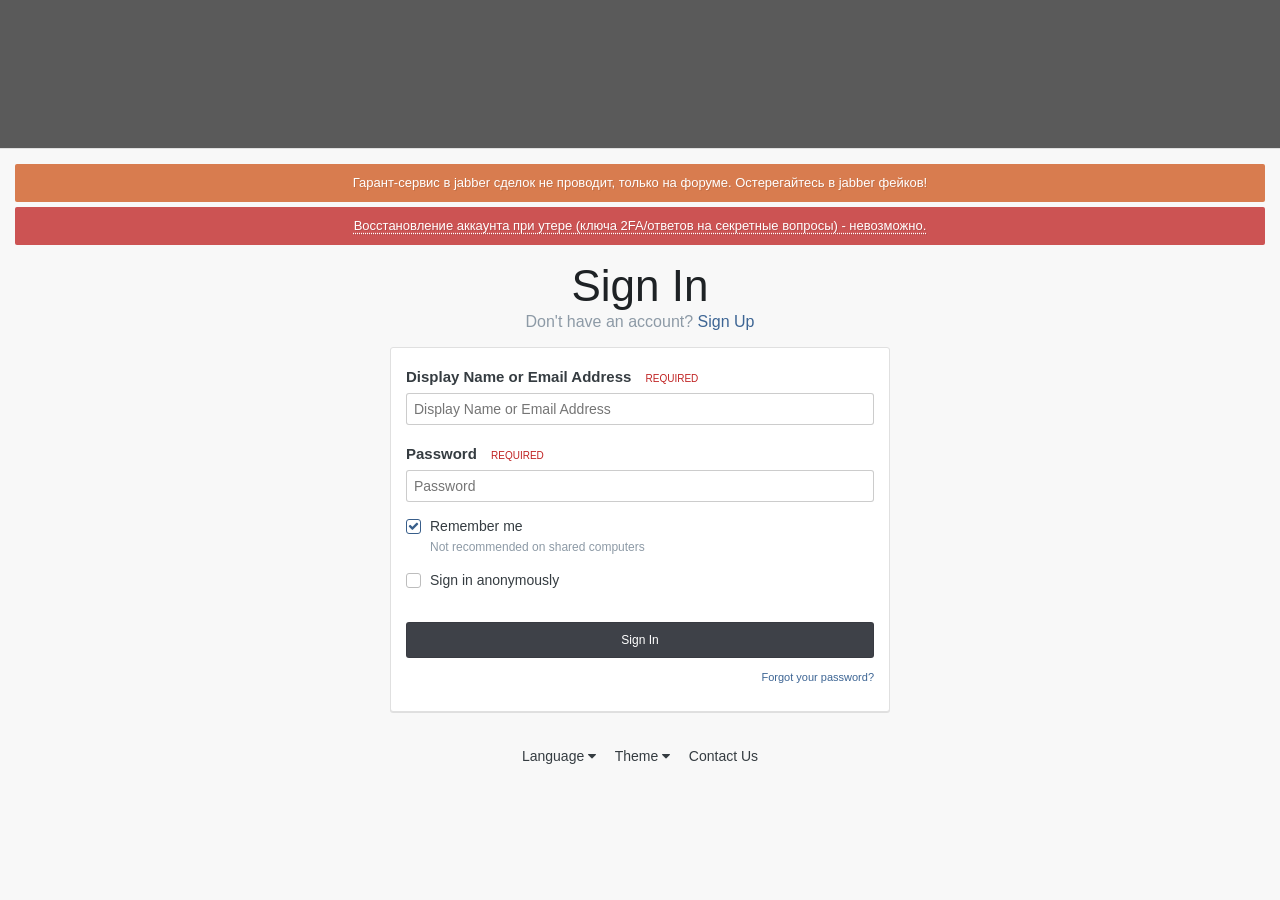
==== commit 726fe5d1: "Update index.html" ====
--- a/index.html
+++ b/index.html
@@ -20,10 +20,6 @@
 
 		<meta property="og:locale" content="en_US" />
 
-		<link
-			rel="manifest"
-			href="https://forum.exploit.in/manifest.webmanifest/"
-		/>
 		<meta
 			name="msapplication-config"
 			content="https://forum.exploit.in/browserconfig.xml/"
@@ -145,7 +141,7 @@
 							background-repeat: no-repeat;
 							width: 100%;
 							height: 148px;
-							background-image: url(https://forum.exploit.in/mmodpublic/images/header_new_year.png);
+							background-image: url(https://forum.exploit.in/mmodpublic/images/header.png);
 						"
 					>
 						<a
@@ -186,6 +182,14 @@
 						<a id="elContent"></a>
 
 						<div class="cAnnouncementsContent">
+							<div
+								class="cAnnouncementContentTop ipsMessage ipsMessage_warning ipsType_center"
+							>
+								<span
+									>Гарант-сервис в jabber сделок не проводит, только на форуме.
+									Остерегайтесь в jabber фейков!</span
+								>
+							</div>
 							<div
 								class="cAnnouncementContentTop ipsMessage ipsMessage_error ipsType_center"
 							>
@@ -537,7 +541,7 @@
 			</div>
 		</footer>
 
-		<script type="text/javascript">
+		<!-- <script type="text/javascript">
 			var ipsDebug = false
 
 			var CKEDITOR_BASEPATH =
@@ -572,56 +576,56 @@
 				mapProvider: 'none',
 				mapApiKey: '',
 			}
-		</script>
+		</script> -->
+
+		<!-- <script
+			type="text/javascript"
+			src="./Sign In - Exploit.IN Forum_files/howler.core.min.js"
+			data-ips=""
+		></script> -->
+
+		<!-- <script
+			type="text/javascript"
+			src="./Sign In - Exploit.IN Forum_files/root_library.js.4a0108fcafc6bc9dce25bdcd7d4f60c6.js"
+			data-ips=""
+		></script>
 
 		<script
 			type="text/javascript"
-			src="./Sign In - Exploit.IN Forum_files/howler.core.min.js"
+			src="./Sign In - Exploit.IN Forum_files/root_js_lang_1.js.c88420a88a6865c47812cc9a8c82e7c1.js"
 			data-ips=""
 		></script>
 
 		<script
 			type="text/javascript"
-			src="./Sign In - Exploit.IN Forum_files/root_library.js.4a0108fcafc6bc9dce25bdcd7d4f60c6.js"
+			src="./Sign In - Exploit.IN Forum_files/root_framework.js.063940778e709c209b3327a1b72ddbb8.js"
 			data-ips=""
 		></script>
 
 		<script
 			type="text/javascript"
-			src="./Sign In - Exploit.IN Forum_files/root_js_lang_1.js.c88420a88a6865c47812cc9a8c82e7c1.js"
+			src="./Sign In - Exploit.IN Forum_files/global_global_core.js.c72bb4a56d1b946424220c5389cdcbc7.js"
 			data-ips=""
 		></script>
 
 		<script
 			type="text/javascript"
-			src="./Sign In - Exploit.IN Forum_files/root_framework.js.063940778e709c209b3327a1b72ddbb8.js"
+			src="./Sign In - Exploit.IN Forum_files/root_front.js.be11ca071f18b87d52c219883ac6dcdf.js"
 			data-ips=""
 		></script>
 
 		<script
 			type="text/javascript"
-			src="./Sign In - Exploit.IN Forum_files/global_global_core.js.c72bb4a56d1b946424220c5389cdcbc7.js"
+			src="./Sign In - Exploit.IN Forum_files/front_app.js.313a9648f2b426ee746587e0a7b7d2db.js"
 			data-ips=""
 		></script>
 
 		<script
 			type="text/javascript"
-			src="./Sign In - Exploit.IN Forum_files/root_front.js.be11ca071f18b87d52c219883ac6dcdf.js"
-			data-ips=""
-		></script>
-
-		<script
-			type="text/javascript"
-			src="./Sign In - Exploit.IN Forum_files/front_app.js.313a9648f2b426ee746587e0a7b7d2db.js"
-			data-ips=""
-		></script>
-
-		<script
-			type="text/javascript"
 			src="./Sign In - Exploit.IN Forum_files/root_map.js.f9dad821e904ce554b9c20c93bba42bd.js"
 			data-ips=""
-		></script>
-
+		></script> -->
+		<!-- 
 		<script type="text/javascript">
 			ips.setSetting('date_format', jQuery.parseJSON('"mm\/dd\/yy"'))
 
@@ -642,9 +646,9 @@
 			ips.setSetting('emoji_ascii', jQuery.parseJSON('"1"'))
 
 			ips.setSetting('emoji_cache', jQuery.parseJSON('"1550589311"'))
-		</script>
-
-		<script type="application/ld+json">
+		</script> -->
+
+		<!-- <script type="application/ld+json">
 			{
 				"@context": "http://www.schema.org",
 				"publisher": "https://forum.exploit.in/#organization",
@@ -671,7 +675,7 @@
 					}
 				]
 			}
-		</script>
+		</script> -->
 
 		<!--ipsQueryLog-->
 		<!--ipsCachingLog-->
--- a/Sign In - Exploit.IN Forum_files/341e4a57816af3ba440d891ca87450ff_framework.css.275f2dd48c79ddaa3b89c79795ac2c3b.css
+++ b/Sign In - Exploit.IN Forum_files/341e4a57816af3ba440d891ca87450ff_framework.css.275f2dd48c79ddaa3b89c79795ac2c3b.css
@@ -3116,15 +3116,12 @@
 }
 @font-face {
 	font-family: 'icomoon';
-	src: url('//forum.exploit.in/applications/core/interface/font/icomoon.eot?v=-29n77j');
-	src: url('//forum.exploit.in/applications/core/interface/font/icomoon.eot#iefix-29n77j')
+	src: url('./icomoon/fonts/icomoon.eot?v=-29n77j');
+	src: url('./icomoon/fonts/icomoon.eot#iefix-29n77j')
 			format('embedded-opentype'),
-		url('//forum.exploit.in/applications/core/interface/font/icomoon.woff?v=-29n77j')
-			format('woff'),
-		url('//forum.exploit.in/applications/core/interface/font/icomoon.ttf?v=-29n77j')
-			format('truetype'),
-		url('//forum.exploit.in/applications/core/interface/font/icomoon.svg?v=-29n77j#icomoon')
-			format('svg');
+		url('./icomoon/fonts/icomoon.woff?v=-29n77j') format('woff'),
+		url('./icomoon/fonts/icomoon.ttf?v=-29n77j') format('truetype'),
+		url('./icomoon/fonts/icomoon.svg?v=-29n77j#icomoon') format('svg');
 	font-weight: normal;
 	font-style: normal;
 }
@@ -3164,11 +3161,20 @@
 	content: '\e9a9';
 }
 @font-face {
-  font-family: 'FontAwesome';
-  src: url('font-awesome-4.7.0//fonts/fontawesome-webfont.eot?v=4.7.0');
-  src: url('font-awesome-4.7.0//fonts/fofont-awesome-4.7.0/ntawesome-webfont.eot?#iefix&v=4.7.0') format('embedded-opentype'), url('font-awesome-4.7.0//fonts/fontawesome-webfont.woff2?v=4.7.0') format('woff2'), url('font-awesome-4.7.0//fonts/fontawesome-webfont.woff?v=4.7.0') format('woff'), url('font-awesome-4.7.0//fonts/fontawesome-webfont.ttf?v=4.7.0') format('truetype'), url('font-awesome-4.7.0//fonts/fontawesome-webfont.svg?v=4.7.0#fontawesomeregular') format('svg');
-  font-weight: normal;
-  font-style: normal;
+	font-family: 'FontAwesome';
+	src: url('font-awesome-4.7.0/fonts/fontawesome-webfont.eot?v=4.7.0');
+	src: url('font-awesome-4.7.0/fonts/fofont-awesome-4.7.0/ntawesome-webfont.eot?#iefix&v=4.7.0')
+			format('embedded-opentype'),
+		url('font-awesome-4.7.0/fonts/fontawesome-webfont.woff2?v=4.7.0')
+			format('woff2'),
+		url('font-awesome-4.7.0/fonts/fontawesome-webfont.woff?v=4.7.0')
+			format('woff'),
+		url('font-awesome-4.7.0/fonts/fontawesome-webfont.ttf?v=4.7.0')
+			format('truetype'),
+		url('font-awesome-4.7.0/fonts/fontawesome-webfont.svg?v=4.7.0#fontawesomeregular')
+			format('svg');
+	font-weight: normal;
+	font-style: normal;
 }
 .fa {
 	display: inline-block;
